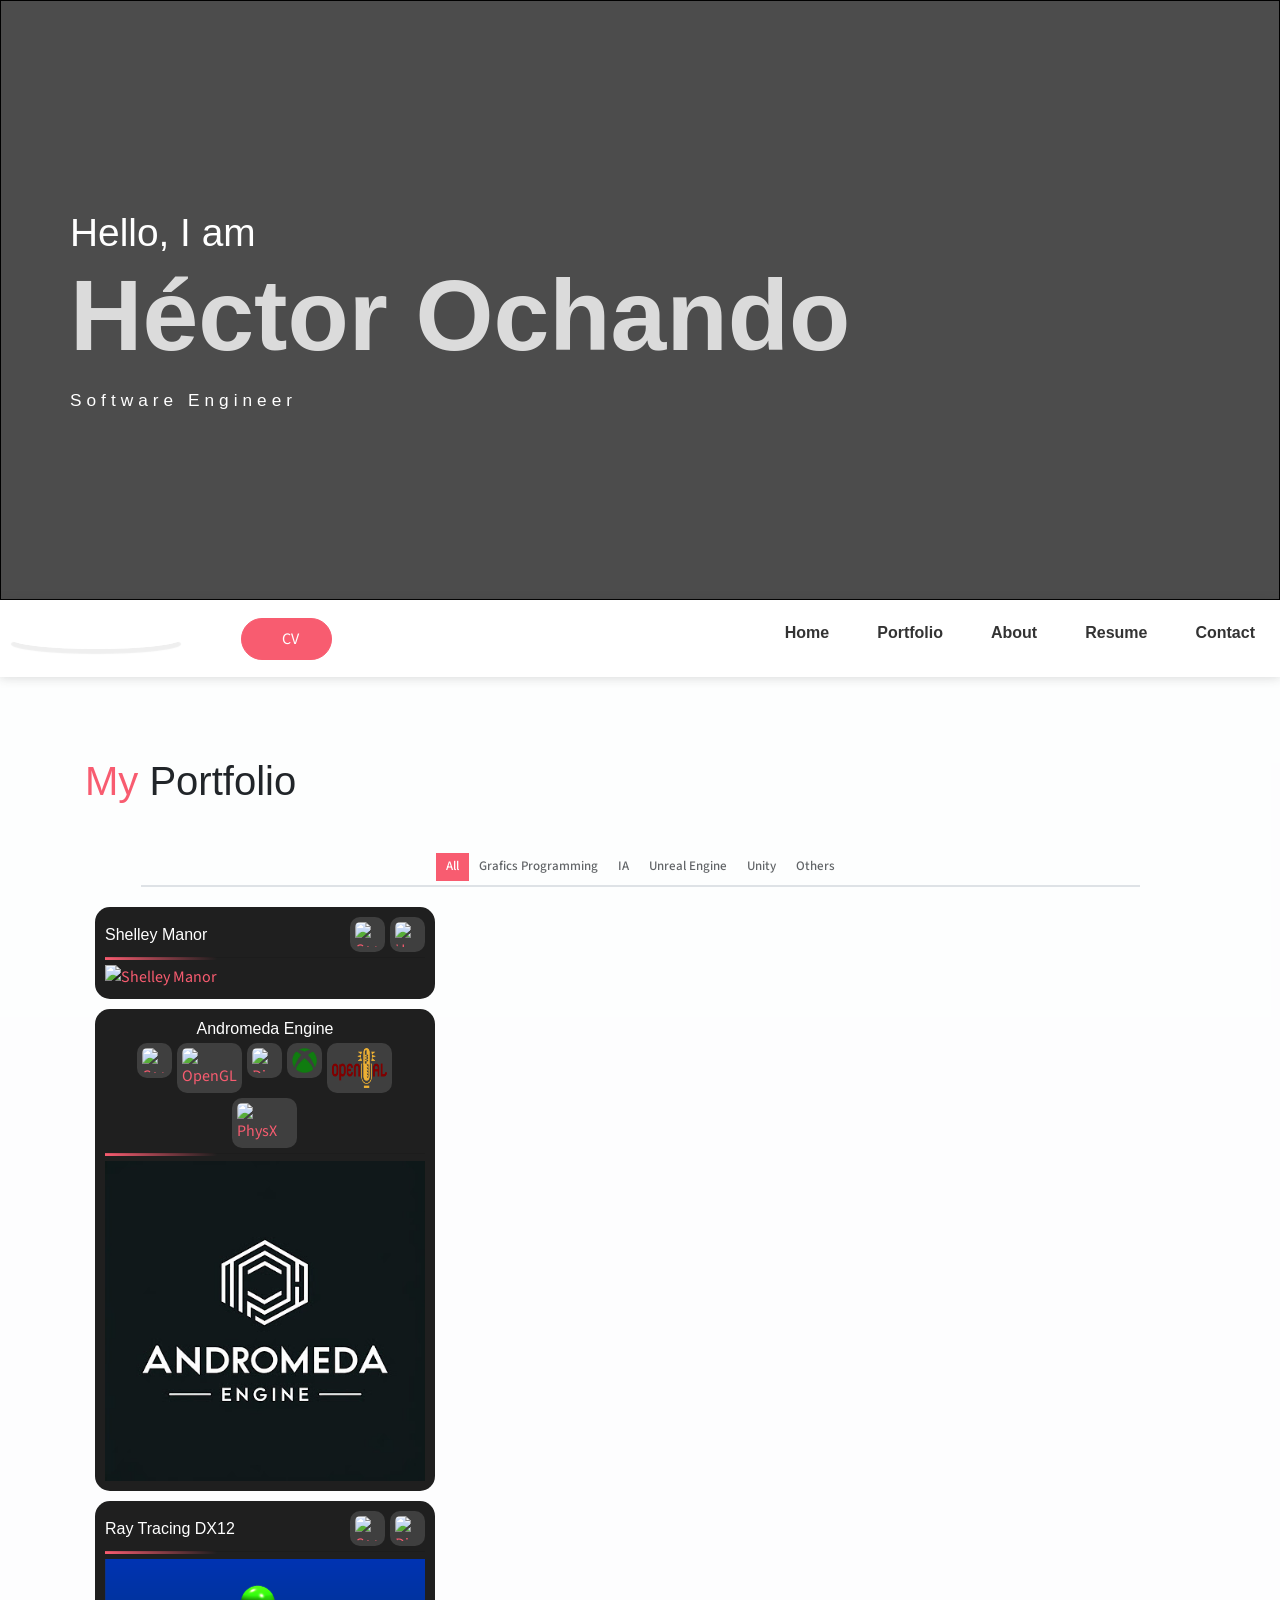
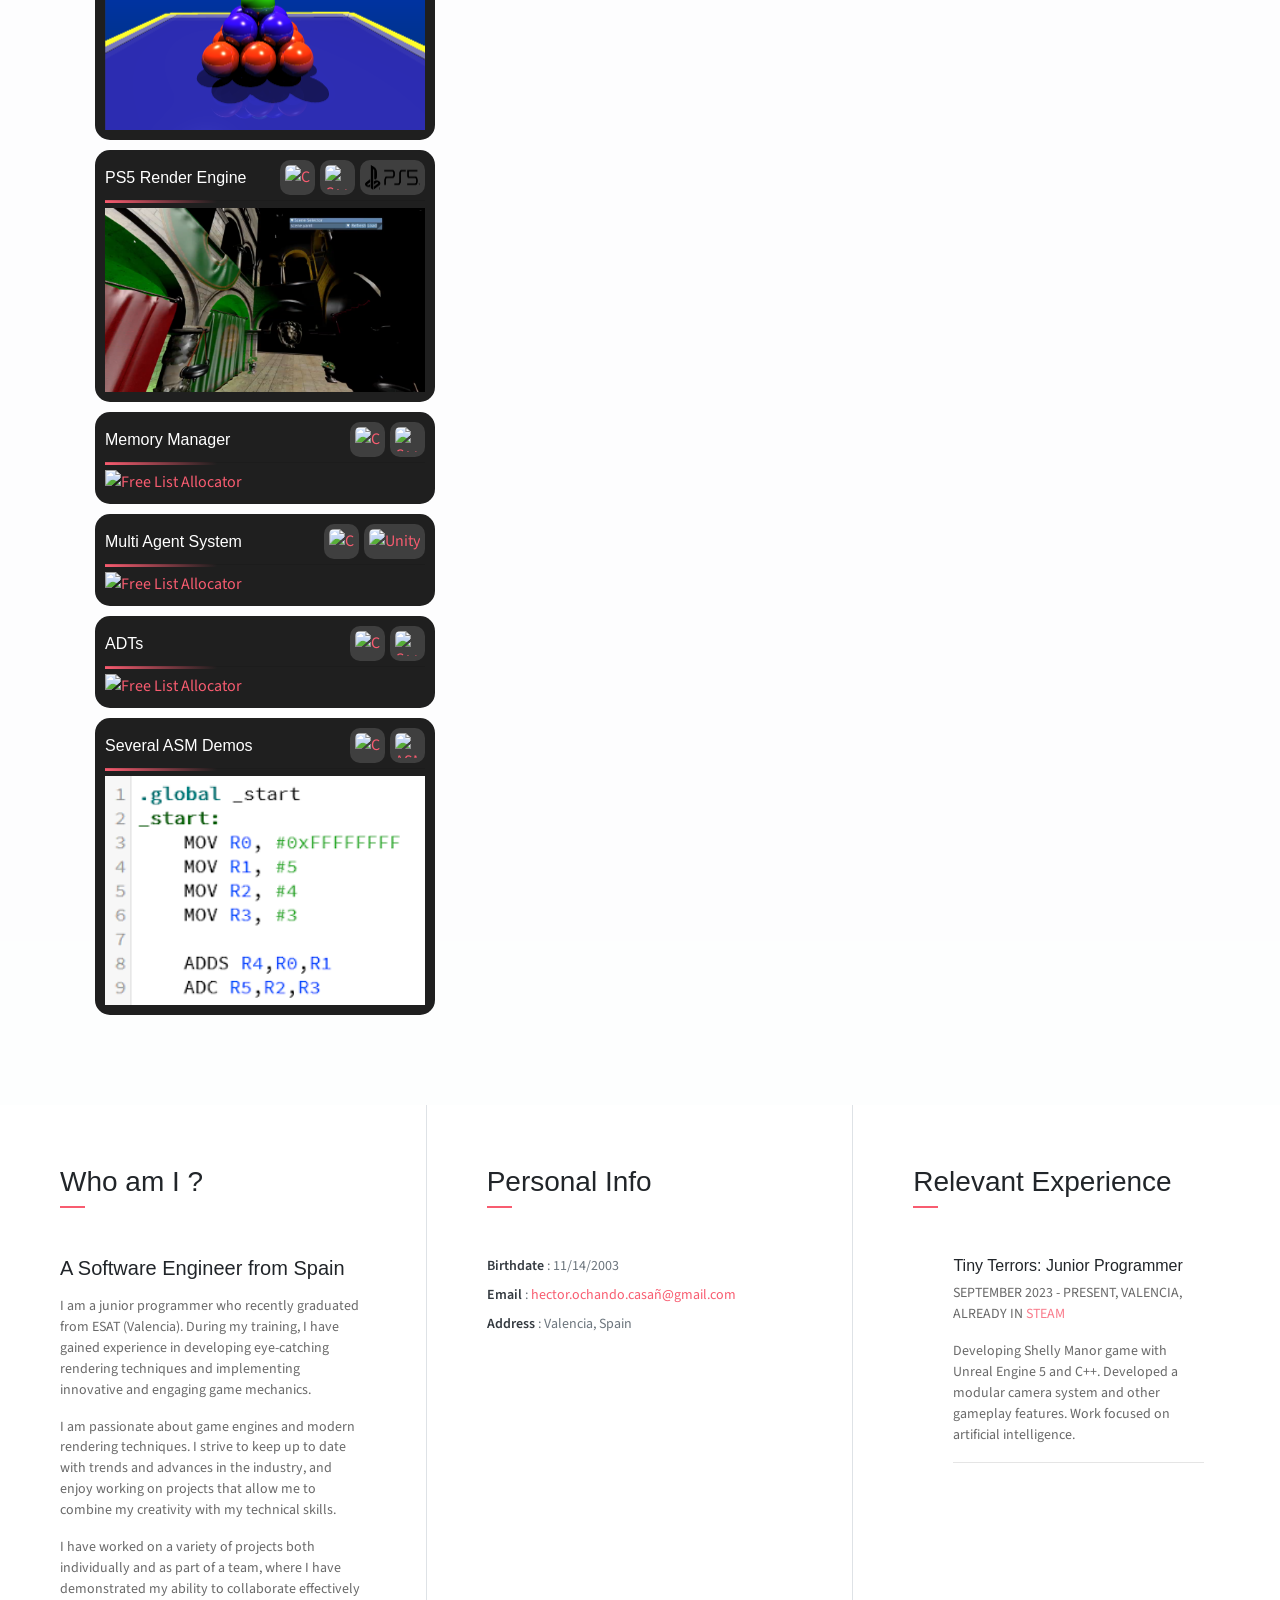
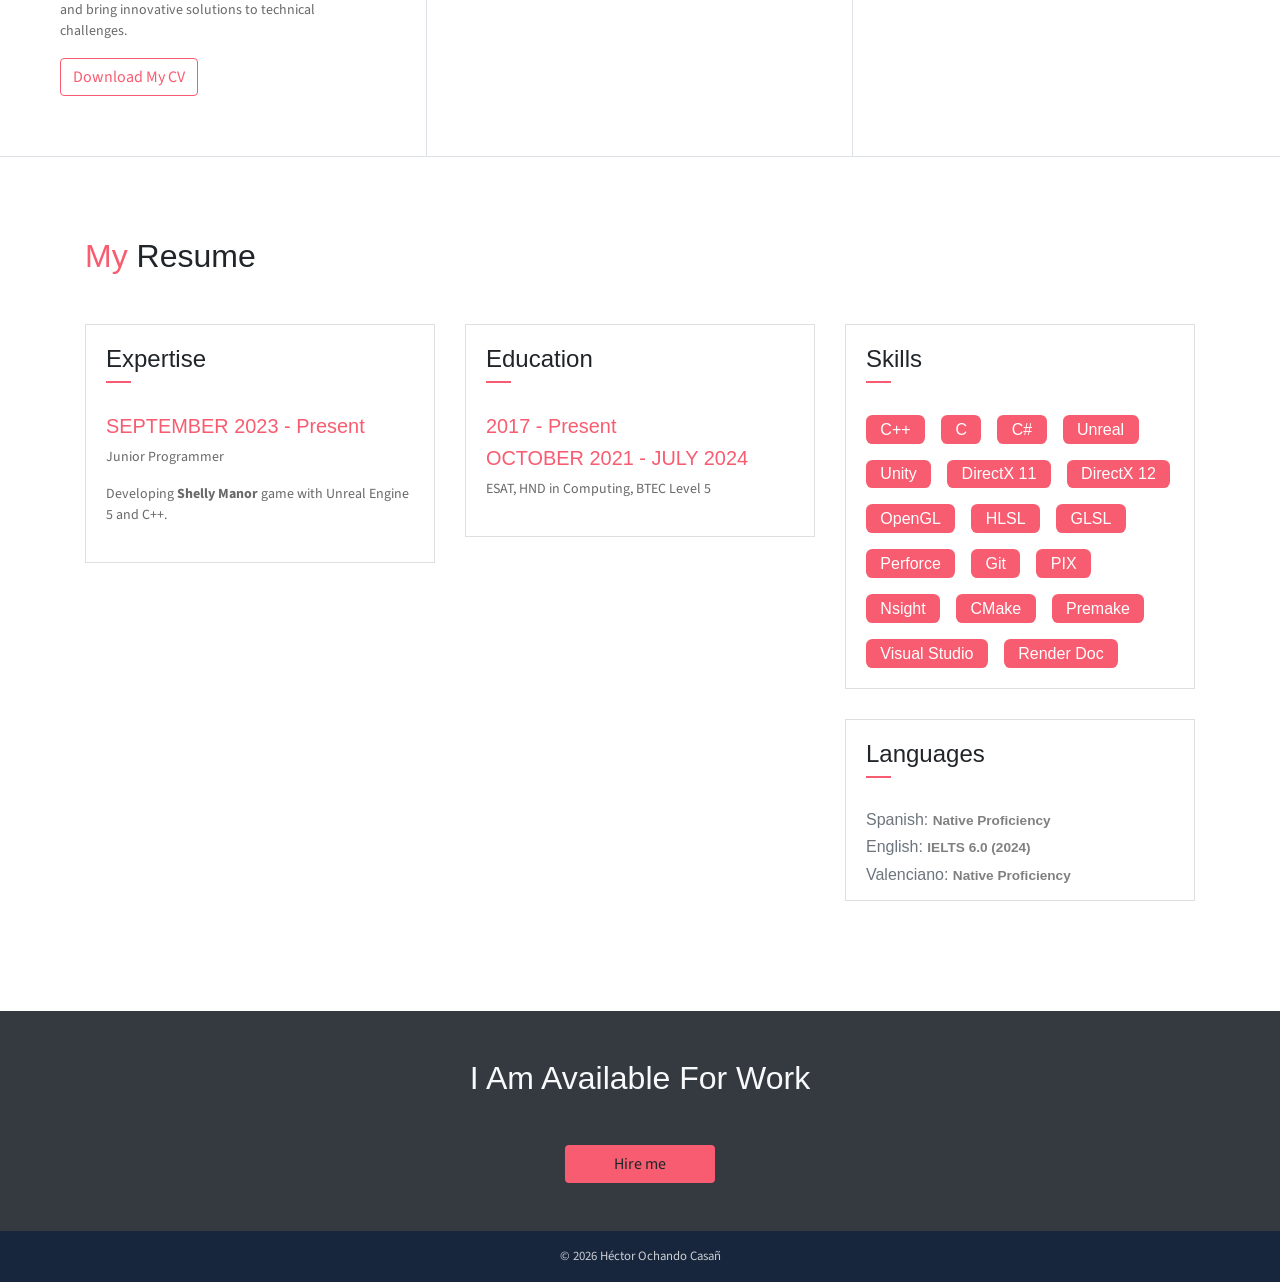
==== index.html @ 1d6abdfc "update cv" ====
<!DOCTYPE html>
<html lang="en">

<head>
    <meta charset="utf-8">
    <meta name="viewport" content="width=device-width, initial-scale=1, shrink-to-fit=no">
    <meta name="description" content="Héctor Ochando landing page.">
    <meta name="author" content="Hector Ochando">
    <title>Héctor Ochando Landing page</title>
    <!-- font icons -->
    <link rel="stylesheet" href="assets/vendors/themify-icons/css/themify-icons.css">

    <link rel="stylesheet" href="assets/css/styles.css">
</head>

<body data-spy="scroll" data-target=".navbar" data-offset="40" id="home">
    <header class="header">
        <div class="container">

            <div class="header-content">
                <h4 class="header-subtitle">Hello, I am</h4>
                <h1 class="header-title">Héctor Ochando</h1>
                <h6 class="header-mono">Software Engineer</h6>
            </div>
        </div>
    </header>
    <nav class="navbar sticky-top navbar-expand-lg navbar-light bg-white" data-spy="affix" data-offset-top="510">
        <div class="navbar_container">
            <button class="navbar-toggler" type="button" data-toggle="collapse" data-target="#navbarSupportedContent"
                aria-controls="navbarSupportedContent" aria-expanded="false" aria-label="Toggle navigation">
                <span class="navbar-toggler-icon"></span>
                <ul class="navbar-nav prueba">
                    <li>
                        <a href="cv_hector_ochando_web.pdf" download
                            class="btn btn-primary btn-rounded navbar_cv_button" target="_blank"><i
                                class="ti-download pr-2"></i>CV
                        </a>
                    </li>
                    <li>
                        <ul class="social-icons aling-center">
                            <li class="social-item"><a class="social-link"
                                    href="https://www.linkedin.com/in/hector-ochando/" target="_blank"><i
                                        class="ti-linkedin" aria-hidden="true"></i></a></li>
                            <li class="social-item"><a class="social-link" href="https://github.com/ochandoca"
                                    target="_blank"><i class="ti-github" aria-hidden="true"></i></a></li>
                        </ul>
                    </li>
                </ul>
            </button>
            <div class="collapse mt-sm-20 navbar-collapse" id="navbarSupportedContent">
                <div class="navbar_flex">
                    <div class="navbar_display">
                        <ul class="navbar-nav brand">
                            <img src="assets/imgs/avatar.jpg" alt="" class="brand-img">
                            <li class="brand-txt">
                                <h5 class="brand-title">Héctor Ochando Casañ</h5>
                                <div class="brand-subtitle">Software Engineer</div>
                            </li>
                        </ul>
                        <ul class="navbar-nav prueba2">
                            <li>
                                <a href="cv_hector_ochando_web.pdf" download
                                    class="btn btn-primary btn-rounded navbar_cv_button" target="_blank"><i
                                        class="ti-download pr-2"></i>CV
                                </a>
                            </li>
                            <li>
                                <ul class="social-icons aling-center">
                                    <li class="social-item"><a class="social-link"
                                            href="https://www.linkedin.com/in/hector-ochando/" target="_blank"><i
                                                class="ti-linkedin" aria-hidden="true"></i></a></li>
                                    <li class="social-item"><a class="social-link" href="https://github.com/ochandoca"
                                            target="_blank"><i class="ti-github" aria-hidden="true"></i></a></li>
                                </ul>
                            </li>
                        </ul>
                    </div>
                    <div class="navbar_nav_buttons">
                        <ul class="navbar-nav ml-auto">
                            <li class="nav-item"></li>
                            <a href="#home" class="nav-link">Home</a>
                            </li>
                            <li class="nav-item"></li>
                            <a href="#portfolio" class="nav-link">Portfolio</a>
                            </li>
                            <li class="nav-item">
                                <a href="#about" class="nav-link">About</a>
                            </li>
                            <li class="nav-item"></li>
                            <a href="#resume" class="nav-link">Resume</a>
                            </li>
                            <li class="nav-item last-item">
                                <a href="#contact" class="nav-link">Contact</a>
                            </li>
                        </ul>
                    </div>
                </div>

            </div>
        </div>
    </nav>

    <!-- Portfolio Section -->
    <section class="section bg-custom-gray" id="portfolio">
        <div class="container">
            <h1 class="mb-5 portfolio_title"><span class="text-danger">My</span> Portfolio</h1>
            <div class="portfolio">
                <div class="filters">
                    <a href="#" data-filter=".new" class="active">
                        All
                    </a>
                    <a href="#" data-filter=".grafics_programming">
                        Grafics Programming
                    </a>
                    <a href="#" data-filter=".ia">
                        IA
                    </a>
                    <a href="#" data-filter=".unreal">
                        Unreal Engine
                    </a>
                    <a href="#" data-filter=".unity">
                        Unity
                    </a>
                    <a href="#" data-filter=".others">
                        Others
                    </a>
                </div>
                <div class="portfolio-container">
                    <div class="col-md-6 col-lg-4 new unreal ia">
                        <div class="portfolio-item">
                            <a href="portfolio/shelley_manor.html">
                                <div class="project-card">
                                    <div class="project-card-title-container-row">
                                        <h6>Shelley Manor</h6>
                                        <div class="projecr-card-skill-container">
                                            <img src="assets/imgs/logos/c_plusplus.png" alt="C++">
                                            <img src="assets/imgs/logos/unreal_engine.png" alt="Unreal Engine">
                                        </div>
                                    </div>
                                    <hr>
                                    <img src="assets/imgs/shelly_manor.jpg" alt="Shelley Manor">
                                </div>
                            </a>
                        </div>
                    </div>
                    <div class="col-md-6 col-lg-4 new grafics_programming">
                        <div class="portfolio-item">
                            <a href="portfolio/andromeda_engine.html">
                                <div class="project-card">
                                    <div class="project-card-title-container-column">
                                        <h6>Andromeda Engine</h6>
                                        <div class="projecr-card-skill-container">
                                            <img src="assets/imgs/logos/c_plusplus.png" alt="C++">
                                            <img src="assets/imgs/logos/opengl.png" alt="OpenGL"
                                                class="project-card-large-logo">
                                            <img src="assets/imgs/logos/directx11.png" alt="DirectX11">
                                            <img src="assets/imgs/logos/xbox_1.png" alt="XBox">
                                            <img src="assets/imgs/logos/openal.png" alt="OpenAL"
                                                class="project-card-large-logo">
                                            <img src="assets/imgs/logos/nvidia_physx.png" alt="PhysX"
                                                class="project-card-large-logo">
                                        </div>
                                    </div>
                                    <hr>
                                    <img src="assets/imgs/projects/andromeda_engine/AndromedaEngine_Picture.jpg"
                                        alt="Shelley Manor">
                                </div>
                            </a>
                        </div>
                    </div>
                    <div class="col-md-6 col-lg-4 new grafics_programming">
                        <div class="portfolio-item">
                            <a href="portfolio/raytracing_directx12.html">
                                <div class="project-card">
                                    <div class="project-card-title-container-row">
                                        <h6>Ray Tracing DX12</h6>
                                        <div class="projecr-card-skill-container">
                                            <img src="assets/imgs/logos/c_plusplus.png" alt="C++">
                                            <img src="assets/imgs/logos/directx12.png" alt="DirectX12">
                                        </div>
                                    </div>
                                    <hr>
                                    <img src="assets/imgs/projects/raytracing_dx12/RayTracing_Picture.png"
                                        alt="RayTracing in DirectX12">
                                </div>
                            </a>
                        </div>
                    </div>
                    <div class="col-md-6 col-lg-4 new others">
                        <div class="portfolio-item">
                            <a href="portfolio/ps5_render_engine.html">
                                <div class="project-card">
                                    <div class="project-card-title-container-row">
                                        <h6>PS5 Render Engine</h6>
                                        <div class="projecr-card-skill-container">
                                            <img src="assets/imgs/logos/c.png" alt="C">
                                            <img src="assets/imgs/logos/c_plusplus.png" alt="C++">
                                            <img src="assets/imgs/logos/ps5.png" alt="PS5"
                                                class="project-card-large-logo">
                                        </div>
                                    </div>
                                    <hr>
                                    <img src="assets/imgs/projects/ps5_render_engine/ps5_render_engine_picture.png"
                                        alt="Free List Allocator">
                                </div>
                            </a>
                        </div>
                    </div>
                    <div class="col-md-6 col-lg-4 new others">
                        <div class="portfolio-item">
                            <a href="portfolio/memory_manager.html">
                                <div class="project-card">
                                    <div class="project-card-title-container-row">
                                        <h6>Memory Manager</h6>
                                        <div class="projecr-card-skill-container">
                                            <img src="assets/imgs/logos/c.png" alt="C">
                                            <img src="assets/imgs/logos/c_plusplus.png" alt="C++">
                                        </div>
                                    </div>
                                    <hr>
                                    <img src="https://cdn.jsdelivr.net/gh/b0xt/sobyte-images/2021/12/06/cc5496609904447fb8d8e92d2e9f2719.png"
                                        alt="Free List Allocator">
                                </div>
                            </a>
                        </div>
                    </div>
                    <div class="col-md-6 col-lg-4 new ia unity">
                        <div class="portfolio-item">
                            <a href="portfolio/multi_agent_system.html">
                                <div class="project-card">
                                    <div class="project-card-title-container-row">
                                        <h6>Multi Agent System</h6>
                                        <div class="projecr-card-skill-container">
                                            <img src="assets/imgs/logos/c_sharp.png" alt="C Sharp">
                                            <img src="assets/imgs/logos/unity.png" alt="Unity"
                                                class="project-card-large-logo">
                                        </div>
                                    </div>
                                    <hr>
                                    <img src="https://superagi.com/wp-content/uploads/2024/05/Multi-Agent-System.webp"
                                        alt="Free List Allocator">
                                </div>
                            </a>
                        </div>
                    </div>
                    <div class="col-md-6 col-lg-4 new others">
                        <div class="portfolio-item">
                            <a href="portfolio/adts.html">
                                <div class="project-card">
                                    <div class="project-card-title-container-row">
                                        <h6>ADTs</h6>
                                        <div class="projecr-card-skill-container">
                                            <img src="assets/imgs/logos/c.png" alt="C">
                                            <img src="assets/imgs/logos/c_plusplus.png" alt="C++">
                                        </div>
                                    </div>
                                    <hr>
                                    <img src="https://media.licdn.com/dms/image/v2/D4E12AQGsHTEnHYvxDg/article-cover_image-shrink_720_1280/article-cover_image-shrink_720_1280/0/1695331793048?e=2147483647&v=beta&t=CFFsvtJaEpMdNQ2qKjEvpnrFOanEYbYLYToVkL_E55I"
                                        alt="Free List Allocator">
                                </div>
                            </a>
                        </div>
                    </div>
                    <div class="col-md-6 col-lg-4 new others">
                        <div class="portfolio-item">
                            <a href="portfolio/several_asm.html">
                                <div class="project-card">
                                    <div class="project-card-title-container-row">
                                        <h6>Several ASM Demos</h6>
                                        <div class="projecr-card-skill-container">
                                            <img src="assets/imgs/logos/c.png" alt="C">
                                            <img src="assets/imgs/logos/assembly.png" alt="ASM">

                                        </div>
                                    </div>
                                    <hr>
                                    <img src="[data-uri]"
                                        alt="Free List Allocator">
                                </div>
                            </a>
                        </div>
                    </div>
                    <!--
                    <div class="col-md-6 col-lg-4 new ia unity">
                        <div class="portfolio-item">
                            <img src="assets/imgs/web-2.jpg" class="img-fluid" alt="Multi Agent System">
                            <div class="content-holder">
                                <a class="img-popup" href="assets/imgs/web-2.jpg"></a>
                                <div class="text-holder">
                                    <h6 class="title">Multi Agent System</h6>
                                    <p class="subtitle">Developed a demo of a multi agent system with different agent
                                        roles.
                                        Working with Unity and C#. <a class="white font-weight-bold"
                                            href="portfolio/multi_agent_system.html">More info here.</a></p>
                                </div>
                            </div>
                            <div class="tecnologias">
                                <span>C#</span>
                                <span>Unity</span>
                            </div>
                        </div>
                    </div>
                    -->
                </div>
            </div>
        </div>
    </section>
    <!-- End of portfolio section -->

    <!-- about section -->
    <div class="container-fluid">
        <div id="about" class="row about-section">
            <div class="col-lg-4 about-card">
                <h3 class="font-weight-light">Who am I ?</h3>
                <span class="line mb-5"></span>
                <h5 class="mb-3">A Software Engineer from Spain</h5>
                <p class="mt-20">I am a junior programmer who recently graduated from ESAT (Valencia). During my
                    training, I have gained experience in developing eye-catching rendering techniques and implementing
                    innovative and engaging game mechanics.</p>
                <p class="mt-20">I am passionate about game engines and modern rendering techniques. I strive to keep up
                    to date with trends and advances in the industry, and enjoy working on projects that allow me to
                    combine my creativity with my technical skills.</p>
                <p class="mt-20">I have worked on a variety of projects both individually and as part of a team, where I
                    have demonstrated my ability to collaborate effectively and bring innovative solutions to technical
                    challenges.</p>
                <a href="cv_hector_ochando_web.pdf" download class="btn btn-outline-danger"><i
                        class="icon-down-circled2 "></i>Download My CV</a>
            </div>
            <div class="col-lg-4 about-card">
                <h3 class="font-weight-light">Personal Info</h3>
                <span class="line mb-5"></span>
                <ul class="mt40 info list-unstyled">
                    <li><span>Birthdate</span> : 11/14/2003</li>
                    <li><span>Email</span> : <a
                            href="mailto:hector.ochando.casan@gmail.com">hector.ochando.casañ@gmail.com</a></li>

                    <li><span>Address</span> : Valencia, Spain</li>
                </ul>
                <ul class="social-icons pt-3">
                    <li class="social-item"><a class="social-link" href="https://www.linkedin.com/in/hector-ochando/"
                            target="_blank"><i class="ti-linkedin" aria-hidden="true"></i></a></li>
                    <!-- <li class="social-item"><a class="social-link" href="#"><i class="ti-twitter" aria-hidden="true"></i></a></li>
                    <li class="social-item"><a class="social-link" href="#"><i class="ti-google" aria-hidden="true"></i></a></li>
                    <li class="social-item"><a class="social-link" href="#"><i class="ti-instagram" aria-hidden="true"></i></a></li> -->
                    <li class="social-item"><a class="social-link" href="#"><i class="ti-github"
                                aria-hidden="true"></i></a></li>
                </ul>
            </div>
            <div class="col-lg-4 about-card">
                <h3 class="font-weight-light">Relevant Experience</h3>
                <span class="line mb-5"></span>
                <div class="row">
                    <div class="col-1 text-danger pt-1"><i class="ti-widget icon-lg"></i></div>
                    <div class="col-10 ml-auto mr-3">
                        <h6>Tiny Terrors: Junior Programmer</h6>
                        <p class="subtitle"> SEPTEMBER 2023 - PRESENT, VALENCIA, ALREADY IN <a
                                href="https://store.steampowered.com/app/2999270/Shelley_Manor/"
                                target="_blank">STEAM</a></p>
                        <p class="mt-20">Developing Shelly Manor game with Unreal Engine 5 and C++.
                            Developed a modular camera system and other gameplay features.
                            Work focused on artificial intelligence.
                        </p>
                        <hr>
                    </div>
                </div>
            </div>
        </div>
    </div>

    <!--Resume Section-->
    <section class="section" id="resume">
        <div class="container">
            <h2 class="mb-5"><span class="text-danger">My</span> Resume</h2>
            <div class="row">
                <div class="col-md-6 col-lg-4">
                    <div class="card">
                        <div class="card-header">
                            <div class="mt-2">
                                <h4>Expertise</h4>
                                <span class="line"></span>
                            </div>
                        </div>
                        <div class="card-body">
                            <h6 class="title text-danger">SEPTEMBER 2023 - Present</h6>
                            <P>Junior Programmer</P>
                            <P class="subtitle">Developing <span class="font-weight-bold">Shelly Manor</span> game with
                                Unreal Engine 5 and C++.</P>
                            <!--   <hr>
                             <h6 class="title text-danger">2016 - 2017</h6>
                            <P>Front-end Developer</P>
                            <P class="subtitle">Lorem ipsum dolor sit amet, consectetur adipisicing elit. Nostrum recusandae, cupiditate ullam dolor ratione repellendus.aliquid repudiandae saepe!.</P>
                            <hr>
                            <h6 class="title text-danger">2015 - 2016</h6>
                            <P>UX Designer</P>
                            <P class="subtitle">Lorem ipsum dolor sit amet, consectetur adipisicing elit. Nostrum recusandae, cupiditate ullam dolor ratione repellendus.aliquid repudiandae saepe!.</P> -->
                        </div>
                    </div>
                </div>
                <div class="col-md-6 col-lg-4">
                    <div class="card">
                        <div class="card-header">
                            <div class="mt-2">
                                <h4>Education</h4>
                                <span class="line"></span>
                            </div>
                        </div>
                        <div class="card-body">
                            <h6 class="title text-danger">2017 - Present</h6>
                            <h6 class="title text-danger">OCTOBER 2021 - JULY 2024</h6>
                            <P>ESAT, HND in Computing, BTEC Level 5</P>
                            <!--  <hr>
                             <h6 class="title text-danger">2016 - 2017</h6>
                            <P>Diploma in Computer Engineering</P>
                            <P class="subtitle">Lorem ipsum dolor sit amet, consectetur adipisicing elit. Eos, id officiis quas placeat quia voluptas dolorum rem animi nostrum quae.aliquid repudiandae saepe!.</P>
                            <hr>
                            <h6 class="title text-danger">2015 - 2016</h6>
                            <P>High School Degree</P>
                            <P class="subtitle">Lorem ipsum dolor sit amet, consectetur adipisicing elit. Nostrum recusandae, cupiditate ullam dolor ratione repellendus.aliquid repudiandae saepe!.</P> -->

                        </div>
                    </div>
                </div>
                <div class="col-lg-4">
                    <div class="card">
                        <div class="card-header">
                            <div class="pull-left">
                                <h4 class="mt-2">Skills</h4>
                                <span class="line"></span>
                            </div>
                        </div>

                        <div class="card-body skills">
                            <h6>C++</h6>
                            <h6>C</h6>
                            <h6>C#</h6>
                            <h6>Unreal</h6>
                            <h6>Unity</h6>
                            <h6>DirectX 11</h6>
                            <h6>DirectX 12</h6>
                            <h6>OpenGL</h6>
                            <h6>HLSL</h6>
                            <h6>GLSL</h6>
                            <h6>Perforce</h6>
                            <h6>Git</h6>
                            <h6>PIX</h6>
                            <h6>Nsight</h6>
                            <h6>CMake</h6>
                            <h6>Premake</h6>
                            <h6>Visual Studio</h6>
                            <h6>Render Doc</h6>
                        </div>
                    </div>
                    <div class="card">
                        <div class="card-header">
                            <div class="pull-left">
                                <h4 class="mt-2">Languages</h4>
                                <span class="line"></span>
                            </div>
                        </div>
                        <div class="card-body pb-2">
                            <h6>Spanish: <span class="languages">Native Proficiency</span></h6>
                            <h6>English: <span class="languages">IELTS 6.0 (2024)</span></h6>
                            <h6>Valenciano: <span class="languages">Native Proficiency</span></h6>
                        </div>
                    </div>
                </div>
            </div>
        </div>
    </section>

    <section class="section bg-dark py-5">
        <div class="container text-center">
            <h2 class="text-light mb-5 font-weight-normal">I Am Available For Work</h2>
            <button class="btn bg-primary w-lg">Hire me</button>
        </div>
    </section>

    <!-- <div class="section contact" id="contact">
        <div id="map" class="map"></div>
        <div class="container">
            <div class="row">
                <div class="col-lg-8">
                    <div class="contact-form-card">
                        <h4 class="contact-title">Send a message</h4>
                        <form action="mail.php" method="POST">
                            <div class="form-group">
                                <input class="form-control" name="name" type="text" placeholder="Name *" required>
                            </div>
                            <div class="form-group">
                                <input class="form-control" name="email" type="email" placeholder="Email *" required>
                            </div>
                            <div class="form-group">
                                <textarea class="form-control" name="message" id=" placeholder=" Message *" rows="7"
                                    required></textarea>
                            </div>
                            <div class="form-group ">
                                <button type="submit" name="submit" class="form-control btn btn-primary">Send
                                    Message</button>
                            </div>
                        </form>
                    </div>
                </div>
                <div class="col-lg-4">
                    <div class="contact-info-card">
                        <h4 class="contact-title">Get in touch</h4>                       
                        <div class="row mb-2">
                            <div class="col-1 pt-1 mr-1">
                                <i class="ti-envelope icon-md"></i>
                            </div>
                            <div class="col-10">
                                <h6 class="d-inline">Email :<br> <span class="text-muted"><a
                                            href="mailto:hector.ochando.casan@gmail.es">hector.ochando.casan@gmail.es</a></span>
                                </h6>
                            </div>
                        </div>
                        <ul class="social-icons pt-4">
                            <li class="social-item"><a class="social-link text-dark"
                                    href="https://www.linkedin.com/in/hector-ochando/" target="_blank"><i
                                        class="ti-linkedin" aria-hidden="true"></i></a></li>
                            <li class="social-item"><a class="social-link text-dark" href="#"><i class="ti-github"
                                        aria-hidden="true"></i></a></li>
                        </ul>
                    </div>
                </div>
            </div>

        </div>
    </div> -->
    <footer class="footer py-3">
        <div class="container text-center">
            <p class="small mb-0 text-light">
                &copy;
                <script>document.write(new Date().getFullYear())</script> Héctor Ochando Casañ</span></a>
            </p>
        </div>
    </footer>

    <!-- core  -->
    <script src="assets/vendors/jquery/jquery-3.4.1.js"></script>
    <script src="assets/vendors/bootstrap/bootstrap.bundle.js"></script>

    <!-- bootstrap 3 affix -->
    <script src="assets/vendors/bootstrap/bootstrap.affix.js"></script>

    <!-- Isotope  -->
    <script src="assets/vendors/isotope/isotope.pkgd.js"></script>

    <!-- App js -->
    <script src="assets/js/app.js"></script>

</body>

</html>
---- assets/css/styles.css ----
@charset "UTF-8";
/*!
=========================================================
* JohnDoe Landing page
=========================================================

* Copyright: 2019 DevCRUD (https://devcrud.com)
* Licensed: (https://devcrud.com/licenses)
* Coded by www.devcrud.com

=========================================================

* The above copyright notice and this permission notice shall be included in all copies or substantial portions of the Software.
*/
@import url("https://fonts.googleapis.com/css?family=Source+Sans+Pro:200,200i,300,300i,400,400i,600,600i,700,700i,900,900i&display=swap");

:root {
  --blue: #79A9F5;
  --indigo: #C45F90;
  --purple: #A16AE8;
  --pink: #FC8BC0;
  --red: #F85C70;
  --orange: #FF8882;
  --yellow: #FAD02C;
  --green: #A3C14A;
  --teal: #20c997;
  --cyan: #47D8E0;
  --white: #fff;
  --gray: #6c757d;
  --gray-dark: #343a40;
  --primary: #F85C70;
  --secondary: #6c757d;
  --success: #A3C14A;
  --info: #47D8E0;
  --warning: #FF8882;
  --danger: #F85C70;
  --light: #f8f9fa;
  --dark: #343a40;
  --breakpoint-xs: 0;
  --breakpoint-sm: 576px;
  --breakpoint-md: 768px;
  --breakpoint-lg: 992px;
  --breakpoint-xl: 1200px;
  --font-family-sans-serif: "Source Sans Pro", sans-serif;
  --font-family-monospace: SFMono-Regular, Menlo, Monaco, Consolas, "Liberation Mono", "Courier New", monospace;
}

*,
*::before,
*::after {
  box-sizing: border-box;
}

html {
  font-family: sans-serif;
  line-height: 1.15;
  -webkit-text-size-adjust: 100%;
  -webkit-tap-highlight-color: rgba(0, 0, 0, 0);
  scroll-behavior: smooth;
}

article,
aside,
figcaption,
figure,
footer,
header,
hgroup,
main,
nav,
section {
  display: block;
}

body {
  margin: 0;
  font-family: "Source Sans Pro", sans-serif;
  font-size: 1rem;
  font-weight: 400;
  line-height: 1.5;
  color: #212529;
  text-align: left;
  background-color: #fff;
}

[tabindex="-1"]:focus {
  outline: 0 !important;
}

hr {
  box-sizing: content-box;
  height: 0;
  overflow: visible;
}

h1,
h2,
h3,
h4,
h5,
h6 {
  margin-top: 0;
  margin-bottom: 0.5rem;
}

p {
  margin-top: 0;
  margin-bottom: 1rem;
}

abbr[title],
abbr[data-original-title] {
  text-decoration: underline;
  -webkit-text-decoration: underline dotted;
  text-decoration: underline dotted;
  cursor: help;
  border-bottom: 0;
  -webkit-text-decoration-skip-ink: none;
  text-decoration-skip-ink: none;
}

address {
  margin-bottom: 1rem;
  font-style: normal;
  line-height: inherit;
}

ol,
ul,
dl {
  margin-top: 0;
  margin-bottom: 1rem;
}

ol ol,
ul ul,
ol ul,
ul ol {
  margin-bottom: 0;
}

dt {
  font-weight: 700;
}

dd {
  margin-bottom: .5rem;
  margin-left: 0;
}

blockquote {
  margin: 0 0 1rem;
}

b,
strong {
  font-weight: bolder;
}

small {
  font-size: 80%;
}

sub,
sup {
  position: relative;
  font-size: 75%;
  line-height: 0;
  vertical-align: baseline;
}

sub {
  bottom: -.25em;
}

sup {
  top: -.5em;
}

a {
  color: #F85C70;
  text-decoration: none;
  background-color: transparent;
}

a:hover {
  color: #f51330;
  text-decoration: none;
}

a:not([href]):not([tabindex]) {
  color: inherit;
  text-decoration: none;
}

a:not([href]):not([tabindex]):hover,
a:not([href]):not([tabindex]):focus {
  color: inherit;
  text-decoration: none;
}

a:not([href]):not([tabindex]):focus {
  outline: 0;
}

pre,
code,
kbd,
samp {
  font-family: SFMono-Regular, Menlo, Monaco, Consolas, "Liberation Mono", "Courier New", monospace;
  font-size: 1em;
}

pre {
  margin-top: 0;
  margin-bottom: 1rem;
  overflow: auto;
}

figure {
  margin: 0 0 1rem;
}

img {
  vertical-align: middle;
  border-style: none;
}

svg {
  overflow: hidden;
  vertical-align: middle;
}

table {
  border-collapse: collapse;
}

caption {
  padding-top: 0.75rem;
  padding-bottom: 0.75rem;
  color: #6c757d;
  text-align: left;
  caption-side: bottom;
}

th {
  text-align: inherit;
}

label {
  display: inline-block;
  margin-bottom: 0.5rem;
}

button {
  border-radius: 0;
}

button:focus {
  outline: 1px dotted;
  outline: 5px auto -webkit-focus-ring-color;
}

input,
button,
select,
optgroup,
textarea {
  margin: 0;
  font-family: inherit;
  font-size: inherit;
  line-height: inherit;
}

button,
input {
  overflow: visible;
}

button,
select {
  text-transform: none;
}

select {
  word-wrap: normal;
}

button,
[type="button"],
[type="reset"],
[type="submit"] {
  -webkit-appearance: button;
  appearance: button;
}

button:not(:disabled),
[type="button"]:not(:disabled),
[type="reset"]:not(:disabled),
[type="submit"]:not(:disabled) {
  cursor: pointer;
}

button::-moz-focus-inner,
[type="button"]::-moz-focus-inner,
[type="reset"]::-moz-focus-inner,
[type="submit"]::-moz-focus-inner {
  padding: 0;
  border-style: none;
}

input[type="radio"],
input[type="checkbox"] {
  box-sizing: border-box;
  padding: 0;
}

input[type="date"],
input[type="time"],
input[type="datetime-local"],
input[type="month"] {
  -webkit-appearance: listbox;
  appearance: listbox;
}

textarea {
  overflow: auto;
  resize: vertical;
}

fieldset {
  min-width: 0;
  padding: 0;
  margin: 0;
  border: 0;
}

legend {
  display: block;
  width: 100%;
  max-width: 100%;
  padding: 0;
  margin-bottom: .5rem;
  font-size: 1.5rem;
  line-height: inherit;
  color: inherit;
  white-space: normal;
}

progress {
  vertical-align: baseline;
}

[type="number"]::-webkit-inner-spin-button,
[type="number"]::-webkit-outer-spin-button {
  height: auto;
}

[type="search"] {
  outline-offset: -2px;
  -webkit-appearance: none;
  appearance: none;
}

[type="search"]::-webkit-search-decoration {
  -webkit-appearance: none;
}

::-webkit-file-upload-button {
  font: inherit;
  -webkit-appearance: button;
}

output {
  display: inline-block;
}

summary {
  display: list-item;
  cursor: pointer;
}

template {
  display: none;
}

[hidden] {
  display: none !important;
}

h1,
h2,
h3,
h4,
h5,
h6,
.h1,
.h2,
.h3,
.h4,
.h5,
.h6 {
  margin-bottom: 0.5rem;
  font-family: "Dosis", sans-serif;
  font-weight: 500;
  line-height: 1.2;
}

h1,
.h1 {
  font-size: 2.5rem;
}

h2,
.h2 {
  font-size: 2rem;
}

h3,
.h3 {
  font-size: 1.75rem;
}

h4,
.h4 {
  font-size: 1.5rem;
}

h5,
.h5 {
  font-size: 1.25rem;
}

h6,
.h6 {
  font-size: 1rem;
}

.lead {
  font-size: 1.25rem;
  font-weight: 300;
}

.display-1 {
  font-size: 6rem;
  font-weight: 300;
  line-height: 1.2;
}

.display-2 {
  font-size: 5.5rem;
  font-weight: 300;
  line-height: 1.2;
}

.display-3 {
  font-size: 4.5rem;
  font-weight: 300;
  line-height: 1.2;
}

.display-4 {
  font-size: 3.5rem;
  font-weight: 300;
  line-height: 1.2;
}

hr {
  margin-top: 1rem;
  margin-bottom: 1rem;
  border: 0;
  border-top: 1px solid rgba(0, 0, 0, 0.1);
}

small,
.small {
  font-size: 80%;
  font-weight: 400;
}

mark,
.mark {
  padding: 0.2em;
  background-color: #fcf8e3;
}

.list-unstyled {
  padding-left: 0;
  list-style: none;
}

.list-inline {
  padding-left: 0;
  list-style: none;
}

.list-inline-item {
  display: inline-block;
}

.list-inline-item:not(:last-child) {
  margin-right: 0.5rem;
}

.initialism {
  font-size: 90%;
  text-transform: uppercase;
}

.blockquote {
  margin-bottom: 1rem;
  font-size: 1.25rem;
}

.blockquote-footer {
  display: block;
  font-size: 80%;
  color: #6c757d;
}

.blockquote-footer::before {
  content: "\2014\00A0";
}

.img-fluid {
  max-width: 100%;
  height: auto;
}

.img-thumbnail {
  padding: 0.25rem;
  background-color: #fff;
  border: 1px solid #dee2e6;
  border-radius: 0.25rem;
  max-width: 100%;
  height: auto;
}

.figure {
  display: inline-block;
}

.figure-img {
  margin-bottom: 0.5rem;
  line-height: 1;
}

.figure-caption {
  font-size: 90%;
  color: #6c757d;
}

code {
  font-size: 87.5%;
  color: #FC8BC0;
  word-break: break-word;
}

a>code {
  color: inherit;
}

kbd {
  padding: 0.2rem 0.4rem;
  font-size: 87.5%;
  color: #fff;
  background-color: #212529;
  border-radius: 0.2rem;
}

kbd kbd {
  padding: 0;
  font-size: 100%;
  font-weight: 700;
}

pre {
  display: block;
  font-size: 87.5%;
  color: #212529;
}

pre code {
  font-size: inherit;
  color: inherit;
  word-break: normal;
}

.pre-scrollable {
  max-height: 340px;
  overflow-y: scroll;
}

.container {
  width: 100%;
  padding-right: 15px;
  padding-left: 15px;
  margin-right: auto;
  margin-left: auto;
}

@media (min-width: 576px) {
  .container {
    max-width: 540px;
  }
}

@media (min-width: 768px) {
  .container {
    max-width: 720px;
  }
}

@media (min-width: 992px) {
  .container {
    max-width: 960px;
  }
}

@media (min-width: 1200px) {
  .container {
    max-width: 1140px;
  }
}

.container-fluid {
  width: 100%;
  padding-right: 15px;
  padding-left: 15px;
  margin-right: 0;
  margin-left: 0;
}

.row {
  display: -webkit-box;
  display: -webkit-flex;
  display: -ms-flexbox;
  display: flex;
  -webkit-flex-wrap: wrap;
  -ms-flex-wrap: wrap;
  flex-wrap: wrap;
  margin-right: -15px;
  margin-left: -15px;
}

.no-gutters {
  margin-right: 0;
  margin-left: 0;
}

.no-gutters>.col,
.no-gutters>[class*="col-"] {
  padding-right: 0;
  padding-left: 0;
}

.col-1,
.col-2,
.col-3,
.col-4,
.col-5,
.col-6,
.col-7,
.col-8,
.col-9,
.col-10,
.col-11,
.col-12,
.col,
.col-auto,
.col-sm-1,
.col-sm-2,
.col-sm-3,
.col-sm-4,
.col-sm-5,
.col-sm-6,
.col-sm-7,
.col-sm-8,
.col-sm-9,
.col-sm-10,
.col-sm-11,
.col-sm-12,
.col-sm,
.col-sm-auto,
.col-md-1,
.col-md-2,
.col-md-3,
.col-md-4,
.col-md-5,
.col-md-6,
.col-md-7,
.col-md-8,
.col-md-9,
.col-md-10,
.col-md-11,
.col-md-12,
.col-md,
.col-md-auto,
.col-lg-1,
.col-lg-2,
.col-lg-3,
.col-lg-4,
.col-lg-5,
.col-lg-6,
.col-lg-7,
.col-lg-8,
.col-lg-9,
.col-lg-10,
.col-lg-11,
.col-lg-12,
.col-lg,
.col-lg-auto,
.col-xl-1,
.col-xl-2,
.col-xl-3,
.col-xl-4,
.col-xl-5,
.col-xl-6,
.col-xl-7,
.col-xl-8,
.col-xl-9,
.col-xl-10,
.col-xl-11,
.col-xl-12,
.col-xl,
.col-xl-auto {
  position: relative;
  width: 100%;
  padding-right: 15px;
  padding-left: 15px;
}

.col {
  -webkit-flex-basis: 0;
  -ms-flex-preferred-size: 0;
  flex-basis: 0;
  -webkit-box-flex: 1;
  -webkit-flex-grow: 1;
  -ms-flex-positive: 1;
  flex-grow: 1;
  max-width: 100%;
}

.col-auto {
  -webkit-box-flex: 0;
  -webkit-flex: 0 0 auto;
  -ms-flex: 0 0 auto;
  flex: 0 0 auto;
  width: auto;
  max-width: 100%;
}

.col-1 {
  -webkit-box-flex: 0;
  -webkit-flex: 0 0 8.33333%;
  -ms-flex: 0 0 8.33333%;
  flex: 0 0 8.33333%;
  max-width: 8.33333%;
}

.col-2 {
  -webkit-box-flex: 0;
  -webkit-flex: 0 0 16.66667%;
  -ms-flex: 0 0 16.66667%;
  flex: 0 0 16.66667%;
  max-width: 16.66667%;
}

.col-3 {
  -webkit-box-flex: 0;
  -webkit-flex: 0 0 25%;
  -ms-flex: 0 0 25%;
  flex: 0 0 25%;
  max-width: 25%;
}

.col-4 {
  -webkit-box-flex: 0;
  -webkit-flex: 0 0 33.33333%;
  -ms-flex: 0 0 33.33333%;
  flex: 0 0 33.33333%;
  max-width: 33.33333%;
}

.col-5 {
  -webkit-box-flex: 0;
  -webkit-flex: 0 0 41.66667%;
  -ms-flex: 0 0 41.66667%;
  flex: 0 0 41.66667%;
  max-width: 41.66667%;
}

.col-6 {
  -webkit-box-flex: 0;
  -webkit-flex: 0 0 50%;
  -ms-flex: 0 0 50%;
  flex: 0 0 50%;
  max-width: 50%;
}

.col-7 {
  -webkit-box-flex: 0;
  -webkit-flex: 0 0 58.33333%;
  -ms-flex: 0 0 58.33333%;
  flex: 0 0 58.33333%;
  max-width: 58.33333%;
}

.col-8 {
  -webkit-box-flex: 0;
  -webkit-flex: 0 0 66.66667%;
  -ms-flex: 0 0 66.66667%;
  flex: 0 0 66.66667%;
  max-width: 66.66667%;
}

.col-9 {
  -webkit-box-flex: 0;
  -webkit-flex: 0 0 75%;
  -ms-flex: 0 0 75%;
  flex: 0 0 75%;
  max-width: 75%;
}

.col-10 {
  -webkit-box-flex: 0;
  -webkit-flex: 0 0 83.33333%;
  -ms-flex: 0 0 83.33333%;
  flex: 0 0 83.33333%;
  max-width: 83.33333%;
}

.col-11 {
  -webkit-box-flex: 0;
  -webkit-flex: 0 0 91.66667%;
  -ms-flex: 0 0 91.66667%;
  flex: 0 0 91.66667%;
  max-width: 91.66667%;
}

.col-12 {
  -webkit-box-flex: 0;
  -webkit-flex: 0 0 100%;
  -ms-flex: 0 0 100%;
  flex: 0 0 100%;
  max-width: 100%;
}

.order-first {
  -webkit-box-ordinal-group: 0;
  -webkit-order: -1;
  -ms-flex-order: -1;
  order: -1;
}

.order-last {
  -webkit-box-ordinal-group: 14;
  -webkit-order: 13;
  -ms-flex-order: 13;
  order: 13;
}

.order-0 {
  -webkit-box-ordinal-group: 1;
  -webkit-order: 0;
  -ms-flex-order: 0;
  order: 0;
}

.order-1 {
  -webkit-box-ordinal-group: 2;
  -webkit-order: 1;
  -ms-flex-order: 1;
  order: 1;
}

.order-2 {
  -webkit-box-ordinal-group: 3;
  -webkit-order: 2;
  -ms-flex-order: 2;
  order: 2;
}

.order-3 {
  -webkit-box-ordinal-group: 4;
  -webkit-order: 3;
  -ms-flex-order: 3;
  order: 3;
}

.order-4 {
  -webkit-box-ordinal-group: 5;
  -webkit-order: 4;
  -ms-flex-order: 4;
  order: 4;
}

.order-5 {
  -webkit-box-ordinal-group: 6;
  -webkit-order: 5;
  -ms-flex-order: 5;
  order: 5;
}

.order-6 {
  -webkit-box-ordinal-group: 7;
  -webkit-order: 6;
  -ms-flex-order: 6;
  order: 6;
}

.order-7 {
  -webkit-box-ordinal-group: 8;
  -webkit-order: 7;
  -ms-flex-order: 7;
  order: 7;
}

.order-8 {
  -webkit-box-ordinal-group: 9;
  -webkit-order: 8;
  -ms-flex-order: 8;
  order: 8;
}

.order-9 {
  -webkit-box-ordinal-group: 10;
  -webkit-order: 9;
  -ms-flex-order: 9;
  order: 9;
}

.order-10 {
  -webkit-box-ordinal-group: 11;
  -webkit-order: 10;
  -ms-flex-order: 10;
  order: 10;
}

.order-11 {
  -webkit-box-ordinal-group: 12;
  -webkit-order: 11;
  -ms-flex-order: 11;
  order: 11;
}

.order-12 {
  -webkit-box-ordinal-group: 13;
  -webkit-order: 12;
  -ms-flex-order: 12;
  order: 12;
}

.offset-1 {
  margin-left: 8.33333%;
}

.offset-2 {
  margin-left: 16.66667%;
}

.offset-3 {
  margin-left: 25%;
}

.offset-4 {
  margin-left: 33.33333%;
}

.offset-5 {
  margin-left: 41.66667%;
}

.offset-6 {
  margin-left: 50%;
}

.offset-7 {
  margin-left: 58.33333%;
}

.offset-8 {
  margin-left: 66.66667%;
}

.offset-9 {
  margin-left: 75%;
}

.offset-10 {
  margin-left: 83.33333%;
}

.offset-11 {
  margin-left: 91.66667%;
}

@media (min-width: 576px) {
  .col-sm {
    -webkit-flex-basis: 0;
    -ms-flex-preferred-size: 0;
    flex-basis: 0;
    -webkit-box-flex: 1;
    -webkit-flex-grow: 1;
    -ms-flex-positive: 1;
    flex-grow: 1;
    max-width: 100%;
  }

  .col-sm-auto {
    -webkit-box-flex: 0;
    -webkit-flex: 0 0 auto;
    -ms-flex: 0 0 auto;
    flex: 0 0 auto;
    width: auto;
    max-width: 100%;
  }

  .col-sm-1 {
    -webkit-box-flex: 0;
    -webkit-flex: 0 0 8.33333%;
    -ms-flex: 0 0 8.33333%;
    flex: 0 0 8.33333%;
    max-width: 8.33333%;
  }

  .col-sm-2 {
    -webkit-box-flex: 0;
    -webkit-flex: 0 0 16.66667%;
    -ms-flex: 0 0 16.66667%;
    flex: 0 0 16.66667%;
    max-width: 16.66667%;
  }

  .col-sm-3 {
    -webkit-box-flex: 0;
    -webkit-flex: 0 0 25%;
    -ms-flex: 0 0 25%;
    flex: 0 0 25%;
    max-width: 25%;
  }

  .col-sm-4 {
    -webkit-box-flex: 0;
    -webkit-flex: 0 0 33.33333%;
    -ms-flex: 0 0 33.33333%;
    flex: 0 0 33.33333%;
    max-width: 33.33333%;
  }

  .col-sm-5 {
    -webkit-box-flex: 0;
    -webkit-flex: 0 0 41.66667%;
    -ms-flex: 0 0 41.66667%;
    flex: 0 0 41.66667%;
    max-width: 41.66667%;
  }

  .col-sm-6 {
    -webkit-box-flex: 0;
    -webkit-flex: 0 0 50%;
    -ms-flex: 0 0 50%;
    flex: 0 0 50%;
    max-width: 50%;
  }

  .col-sm-7 {
    -webkit-box-flex: 0;
    -webkit-flex: 0 0 58.33333%;
    -ms-flex: 0 0 58.33333%;
    flex: 0 0 58.33333%;
    max-width: 58.33333%;
  }

  .col-sm-8 {
    -webkit-box-flex: 0;
    -webkit-flex: 0 0 66.66667%;
    -ms-flex: 0 0 66.66667%;
    flex: 0 0 66.66667%;
    max-width: 66.66667%;
  }

  .col-sm-9 {
    -webkit-box-flex: 0;
    -webkit-flex: 0 0 75%;
    -ms-flex: 0 0 75%;
    flex: 0 0 75%;
    max-width: 75%;
  }

  .col-sm-10 {
    -webkit-box-flex: 0;
    -webkit-flex: 0 0 83.33333%;
    -ms-flex: 0 0 83.33333%;
    flex: 0 0 83.33333%;
    max-width: 83.33333%;
  }

  .col-sm-11 {
    -webkit-box-flex: 0;
    -webkit-flex: 0 0 91.66667%;
    -ms-flex: 0 0 91.66667%;
    flex: 0 0 91.66667%;
    max-width: 91.66667%;
  }

  .col-sm-12 {
    -webkit-box-flex: 0;
    -webkit-flex: 0 0 100%;
    -ms-flex: 0 0 100%;
    flex: 0 0 100%;
    max-width: 100%;
  }

  .order-sm-first {
    -webkit-box-ordinal-group: 0;
    -webkit-order: -1;
    -ms-flex-order: -1;
    order: -1;
  }

  .order-sm-last {
    -webkit-box-ordinal-group: 14;
    -webkit-order: 13;
    -ms-flex-order: 13;
    order: 13;
  }

  .order-sm-0 {
    -webkit-box-ordinal-group: 1;
    -webkit-order: 0;
    -ms-flex-order: 0;
    order: 0;
  }

  .order-sm-1 {
    -webkit-box-ordinal-group: 2;
    -webkit-order: 1;
    -ms-flex-order: 1;
    order: 1;
  }

  .order-sm-2 {
    -webkit-box-ordinal-group: 3;
    -webkit-order: 2;
    -ms-flex-order: 2;
    order: 2;
  }

  .order-sm-3 {
    -webkit-box-ordinal-group: 4;
    -webkit-order: 3;
    -ms-flex-order: 3;
    order: 3;
  }

  .order-sm-4 {
    -webkit-box-ordinal-group: 5;
    -webkit-order: 4;
    -ms-flex-order: 4;
    order: 4;
  }

  .order-sm-5 {
    -webkit-box-ordinal-group: 6;
    -webkit-order: 5;
    -ms-flex-order: 5;
    order: 5;
  }

  .order-sm-6 {
    -webkit-box-ordinal-group: 7;
    -webkit-order: 6;
    -ms-flex-order: 6;
    order: 6;
  }

  .order-sm-7 {
    -webkit-box-ordinal-group: 8;
    -webkit-order: 7;
    -ms-flex-order: 7;
    order: 7;
  }

  .order-sm-8 {
    -webkit-box-ordinal-group: 9;
    -webkit-order: 8;
    -ms-flex-order: 8;
    order: 8;
  }

  .order-sm-9 {
    -webkit-box-ordinal-group: 10;
    -webkit-order: 9;
    -ms-flex-order: 9;
    order: 9;
  }

  .order-sm-10 {
    -webkit-box-ordinal-group: 11;
    -webkit-order: 10;
    -ms-flex-order: 10;
    order: 10;
  }

  .order-sm-11 {
    -webkit-box-ordinal-group: 12;
    -webkit-order: 11;
    -ms-flex-order: 11;
    order: 11;
  }

  .order-sm-12 {
    -webkit-box-ordinal-group: 13;
    -webkit-order: 12;
    -ms-flex-order: 12;
    order: 12;
  }

  .offset-sm-0 {
    margin-left: 0;
  }

  .offset-sm-1 {
    margin-left: 8.33333%;
  }

  .offset-sm-2 {
    margin-left: 16.66667%;
  }

  .offset-sm-3 {
    margin-left: 25%;
  }

  .offset-sm-4 {
    margin-left: 33.33333%;
  }

  .offset-sm-5 {
    margin-left: 41.66667%;
  }

  .offset-sm-6 {
    margin-left: 50%;
  }

  .offset-sm-7 {
    margin-left: 58.33333%;
  }

  .offset-sm-8 {
    margin-left: 66.66667%;
  }

  .offset-sm-9 {
    margin-left: 75%;
  }

  .offset-sm-10 {
    margin-left: 83.33333%;
  }

  .offset-sm-11 {
    margin-left: 91.66667%;
  }
}

@media (min-width: 768px) {
  .col-md {
    -webkit-flex-basis: 0;
    -ms-flex-preferred-size: 0;
    flex-basis: 0;
    -webkit-box-flex: 1;
    -webkit-flex-grow: 1;
    -ms-flex-positive: 1;
    flex-grow: 1;
    max-width: 100%;
  }

  .col-md-auto {
    -webkit-box-flex: 0;
    -webkit-flex: 0 0 auto;
    -ms-flex: 0 0 auto;
    flex: 0 0 auto;
    width: auto;
    max-width: 100%;
  }

  .col-md-1 {
    -webkit-box-flex: 0;
    -webkit-flex: 0 0 8.33333%;
    -ms-flex: 0 0 8.33333%;
    flex: 0 0 8.33333%;
    max-width: 8.33333%;
  }

  .col-md-2 {
    -webkit-box-flex: 0;
    -webkit-flex: 0 0 16.66667%;
    -ms-flex: 0 0 16.66667%;
    flex: 0 0 16.66667%;
    max-width: 16.66667%;
  }

  .col-md-3 {
    -webkit-box-flex: 0;
    -webkit-flex: 0 0 25%;
    -ms-flex: 0 0 25%;
    flex: 0 0 25%;
    max-width: 25%;
  }

  .col-md-4 {
    -webkit-box-flex: 0;
    -webkit-flex: 0 0 33.33333%;
    -ms-flex: 0 0 33.33333%;
    flex: 0 0 33.33333%;
    max-width: 33.33333%;
  }

  .col-md-5 {
    -webkit-box-flex: 0;
    -webkit-flex: 0 0 41.66667%;
    -ms-flex: 0 0 41.66667%;
    flex: 0 0 41.66667%;
    max-width: 41.66667%;
  }

  .col-md-6 {
    -webkit-box-flex: 0;
    -webkit-flex: 0 0 50%;
    -ms-flex: 0 0 50%;
    flex: 0 0 50%;
    max-width: 50%;
  }

  .col-md-7 {
    -webkit-box-flex: 0;
    -webkit-flex: 0 0 58.33333%;
    -ms-flex: 0 0 58.33333%;
    flex: 0 0 58.33333%;
    max-width: 58.33333%;
  }

  .col-md-8 {
    -webkit-box-flex: 0;
    -webkit-flex: 0 0 66.66667%;
    -ms-flex: 0 0 66.66667%;
    flex: 0 0 66.66667%;
    max-width: 66.66667%;
  }

  .col-md-9 {
    -webkit-box-flex: 0;
    -webkit-flex: 0 0 75%;
    -ms-flex: 0 0 75%;
    flex: 0 0 75%;
    max-width: 75%;
  }

  .col-md-10 {
    -webkit-box-flex: 0;
    -webkit-flex: 0 0 83.33333%;
    -ms-flex: 0 0 83.33333%;
    flex: 0 0 83.33333%;
    max-width: 83.33333%;
  }

  .col-md-11 {
    -webkit-box-flex: 0;
    -webkit-flex: 0 0 91.66667%;
    -ms-flex: 0 0 91.66667%;
    flex: 0 0 91.66667%;
    max-width: 91.66667%;
  }

  .col-md-12 {
    -webkit-box-flex: 0;
    -webkit-flex: 0 0 100%;
    -ms-flex: 0 0 100%;
    flex: 0 0 100%;
    max-width: 100%;
  }

  .order-md-first {
    -webkit-box-ordinal-group: 0;
    -webkit-order: -1;
    -ms-flex-order: -1;
    order: -1;
  }

  .order-md-last {
    -webkit-box-ordinal-group: 14;
    -webkit-order: 13;
    -ms-flex-order: 13;
    order: 13;
  }

  .order-md-0 {
    -webkit-box-ordinal-group: 1;
    -webkit-order: 0;
    -ms-flex-order: 0;
    order: 0;
  }

  .order-md-1 {
    -webkit-box-ordinal-group: 2;
    -webkit-order: 1;
    -ms-flex-order: 1;
    order: 1;
  }

  .order-md-2 {
    -webkit-box-ordinal-group: 3;
    -webkit-order: 2;
    -ms-flex-order: 2;
    order: 2;
  }

  .order-md-3 {
    -webkit-box-ordinal-group: 4;
    -webkit-order: 3;
    -ms-flex-order: 3;
    order: 3;
  }

  .order-md-4 {
    -webkit-box-ordinal-group: 5;
    -webkit-order: 4;
    -ms-flex-order: 4;
    order: 4;
  }

  .order-md-5 {
    -webkit-box-ordinal-group: 6;
    -webkit-order: 5;
    -ms-flex-order: 5;
    order: 5;
  }

  .order-md-6 {
    -webkit-box-ordinal-group: 7;
    -webkit-order: 6;
    -ms-flex-order: 6;
    order: 6;
  }

  .order-md-7 {
    -webkit-box-ordinal-group: 8;
    -webkit-order: 7;
    -ms-flex-order: 7;
    order: 7;
  }

  .order-md-8 {
    -webkit-box-ordinal-group: 9;
    -webkit-order: 8;
    -ms-flex-order: 8;
    order: 8;
  }

  .order-md-9 {
    -webkit-box-ordinal-group: 10;
    -webkit-order: 9;
    -ms-flex-order: 9;
    order: 9;
  }

  .order-md-10 {
    -webkit-box-ordinal-group: 11;
    -webkit-order: 10;
    -ms-flex-order: 10;
    order: 10;
  }

  .order-md-11 {
    -webkit-box-ordinal-group: 12;
    -webkit-order: 11;
    -ms-flex-order: 11;
    order: 11;
  }

  .order-md-12 {
    -webkit-box-ordinal-group: 13;
    -webkit-order: 12;
    -ms-flex-order: 12;
    order: 12;
  }

  .offset-md-0 {
    margin-left: 0;
  }

  .offset-md-1 {
    margin-left: 8.33333%;
  }

  .offset-md-2 {
    margin-left: 16.66667%;
  }

  .offset-md-3 {
    margin-left: 25%;
  }

  .offset-md-4 {
    margin-left: 33.33333%;
  }

  .offset-md-5 {
    margin-left: 41.66667%;
  }

  .offset-md-6 {
    margin-left: 50%;
  }

  .offset-md-7 {
    margin-left: 58.33333%;
  }

  .offset-md-8 {
    margin-left: 66.66667%;
  }

  .offset-md-9 {
    margin-left: 75%;
  }

  .offset-md-10 {
    margin-left: 83.33333%;
  }

  .offset-md-11 {
    margin-left: 91.66667%;
  }
}

@media (min-width: 992px) {
  .col-lg {
    -webkit-flex-basis: 0;
    -ms-flex-preferred-size: 0;
    flex-basis: 0;
    -webkit-box-flex: 1;
    -webkit-flex-grow: 1;
    -ms-flex-positive: 1;
    flex-grow: 1;
    max-width: 100%;
  }

  .col-lg-auto {
    -webkit-box-flex: 0;
    -webkit-flex: 0 0 auto;
    -ms-flex: 0 0 auto;
    flex: 0 0 auto;
    width: auto;
    max-width: 100%;
  }

  .col-lg-1 {
    -webkit-box-flex: 0;
    -webkit-flex: 0 0 8.33333%;
    -ms-flex: 0 0 8.33333%;
    flex: 0 0 8.33333%;
    max-width: 8.33333%;
  }

  .col-lg-2 {
    -webkit-box-flex: 0;
    -webkit-flex: 0 0 16.66667%;
    -ms-flex: 0 0 16.66667%;
    flex: 0 0 16.66667%;
    max-width: 16.66667%;
  }

  .col-lg-3 {
    -webkit-box-flex: 0;
    -webkit-flex: 0 0 25%;
    -ms-flex: 0 0 25%;
    flex: 0 0 25%;
    max-width: 25%;
  }

  .col-lg-4 {
    -webkit-box-flex: 0;
    -webkit-flex: 0 0 33.33333%;
    -ms-flex: 0 0 33.33333%;
    flex: 0 0 33.33333%;
    max-width: 33.33333%;
  }

  .col-lg-5 {
    -webkit-box-flex: 0;
    -webkit-flex: 0 0 41.66667%;
    -ms-flex: 0 0 41.66667%;
    flex: 0 0 41.66667%;
    max-width: 41.66667%;
  }

  .col-lg-6 {
    -webkit-box-flex: 0;
    -webkit-flex: 0 0 50%;
    -ms-flex: 0 0 50%;
    flex: 0 0 50%;
    max-width: 50%;
  }

  .col-lg-7 {
    -webkit-box-flex: 0;
    -webkit-flex: 0 0 58.33333%;
    -ms-flex: 0 0 58.33333%;
    flex: 0 0 58.33333%;
    max-width: 58.33333%;
  }

  .col-lg-8 {
    -webkit-box-flex: 0;
    -webkit-flex: 0 0 66.66667%;
    -ms-flex: 0 0 66.66667%;
    flex: 0 0 66.66667%;
    max-width: 66.66667%;
  }

  .col-lg-9 {
    -webkit-box-flex: 0;
    -webkit-flex: 0 0 75%;
    -ms-flex: 0 0 75%;
    flex: 0 0 75%;
    max-width: 75%;
  }

  .col-lg-10 {
    -webkit-box-flex: 0;
    -webkit-flex: 0 0 83.33333%;
    -ms-flex: 0 0 83.33333%;
    flex: 0 0 83.33333%;
    max-width: 83.33333%;
  }

  .col-lg-11 {
    -webkit-box-flex: 0;
    -webkit-flex: 0 0 91.66667%;
    -ms-flex: 0 0 91.66667%;
    flex: 0 0 91.66667%;
    max-width: 91.66667%;
  }

  .col-lg-12 {
    -webkit-box-flex: 0;
    -webkit-flex: 0 0 100%;
    -ms-flex: 0 0 100%;
    flex: 0 0 100%;
    max-width: 100%;
  }

  .order-lg-first {
    -webkit-box-ordinal-group: 0;
    -webkit-order: -1;
    -ms-flex-order: -1;
    order: -1;
  }

  .order-lg-last {
    -webkit-box-ordinal-group: 14;
    -webkit-order: 13;
    -ms-flex-order: 13;
    order: 13;
  }

  .order-lg-0 {
    -webkit-box-ordinal-group: 1;
    -webkit-order: 0;
    -ms-flex-order: 0;
    order: 0;
  }

  .order-lg-1 {
    -webkit-box-ordinal-group: 2;
    -webkit-order: 1;
    -ms-flex-order: 1;
    order: 1;
  }

  .order-lg-2 {
    -webkit-box-ordinal-group: 3;
    -webkit-order: 2;
    -ms-flex-order: 2;
    order: 2;
  }

  .order-lg-3 {
    -webkit-box-ordinal-group: 4;
    -webkit-order: 3;
    -ms-flex-order: 3;
    order: 3;
  }

  .order-lg-4 {
    -webkit-box-ordinal-group: 5;
    -webkit-order: 4;
    -ms-flex-order: 4;
    order: 4;
  }

  .order-lg-5 {
    -webkit-box-ordinal-group: 6;
    -webkit-order: 5;
    -ms-flex-order: 5;
    order: 5;
  }

  .order-lg-6 {
    -webkit-box-ordinal-group: 7;
    -webkit-order: 6;
    -ms-flex-order: 6;
    order: 6;
  }

  .order-lg-7 {
    -webkit-box-ordinal-group: 8;
    -webkit-order: 7;
    -ms-flex-order: 7;
    order: 7;
  }

  .order-lg-8 {
    -webkit-box-ordinal-group: 9;
    -webkit-order: 8;
    -ms-flex-order: 8;
    order: 8;
  }

  .order-lg-9 {
    -webkit-box-ordinal-group: 10;
    -webkit-order: 9;
    -ms-flex-order: 9;
    order: 9;
  }

  .order-lg-10 {
    -webkit-box-ordinal-group: 11;
    -webkit-order: 10;
    -ms-flex-order: 10;
    order: 10;
  }

  .order-lg-11 {
    -webkit-box-ordinal-group: 12;
    -webkit-order: 11;
    -ms-flex-order: 11;
    order: 11;
  }

  .order-lg-12 {
    -webkit-box-ordinal-group: 13;
    -webkit-order: 12;
    -ms-flex-order: 12;
    order: 12;
  }

  .offset-lg-0 {
    margin-left: 0;
  }

  .offset-lg-1 {
    margin-left: 8.33333%;
  }

  .offset-lg-2 {
    margin-left: 16.66667%;
  }

  .offset-lg-3 {
    margin-left: 25%;
  }

  .offset-lg-4 {
    margin-left: 33.33333%;
  }

  .offset-lg-5 {
    margin-left: 41.66667%;
  }

  .offset-lg-6 {
    margin-left: 50%;
  }

  .offset-lg-7 {
    margin-left: 58.33333%;
  }

  .offset-lg-8 {
    margin-left: 66.66667%;
  }

  .offset-lg-9 {
    margin-left: 75%;
  }

  .offset-lg-10 {
    margin-left: 83.33333%;
  }

  .offset-lg-11 {
    margin-left: 91.66667%;
  }
}

@media (min-width: 1200px) {
  .col-xl {
    -webkit-flex-basis: 0;
    -ms-flex-preferred-size: 0;
    flex-basis: 0;
    -webkit-box-flex: 1;
    -webkit-flex-grow: 1;
    -ms-flex-positive: 1;
    flex-grow: 1;
    max-width: 100%;
  }

  .col-xl-auto {
    -webkit-box-flex: 0;
    -webkit-flex: 0 0 auto;
    -ms-flex: 0 0 auto;
    flex: 0 0 auto;
    width: auto;
    max-width: 100%;
  }

  .col-xl-1 {
    -webkit-box-flex: 0;
    -webkit-flex: 0 0 8.33333%;
    -ms-flex: 0 0 8.33333%;
    flex: 0 0 8.33333%;
    max-width: 8.33333%;
  }

  .col-xl-2 {
    -webkit-box-flex: 0;
    -webkit-flex: 0 0 16.66667%;
    -ms-flex: 0 0 16.66667%;
    flex: 0 0 16.66667%;
    max-width: 16.66667%;
  }

  .col-xl-3 {
    -webkit-box-flex: 0;
    -webkit-flex: 0 0 25%;
    -ms-flex: 0 0 25%;
    flex: 0 0 25%;
    max-width: 25%;
  }

  .col-xl-4 {
    -webkit-box-flex: 0;
    -webkit-flex: 0 0 33.33333%;
    -ms-flex: 0 0 33.33333%;
    flex: 0 0 33.33333%;
    max-width: 33.33333%;
  }

  .col-xl-5 {
    -webkit-box-flex: 0;
    -webkit-flex: 0 0 41.66667%;
    -ms-flex: 0 0 41.66667%;
    flex: 0 0 41.66667%;
    max-width: 41.66667%;
  }

  .col-xl-6 {
    -webkit-box-flex: 0;
    -webkit-flex: 0 0 50%;
    -ms-flex: 0 0 50%;
    flex: 0 0 50%;
    max-width: 50%;
  }

  .col-xl-7 {
    -webkit-box-flex: 0;
    -webkit-flex: 0 0 58.33333%;
    -ms-flex: 0 0 58.33333%;
    flex: 0 0 58.33333%;
    max-width: 58.33333%;
  }

  .col-xl-8 {
    -webkit-box-flex: 0;
    -webkit-flex: 0 0 66.66667%;
    -ms-flex: 0 0 66.66667%;
    flex: 0 0 66.66667%;
    max-width: 66.66667%;
  }

  .col-xl-9 {
    -webkit-box-flex: 0;
    -webkit-flex: 0 0 75%;
    -ms-flex: 0 0 75%;
    flex: 0 0 75%;
    max-width: 75%;
  }

  .col-xl-10 {
    -webkit-box-flex: 0;
    -webkit-flex: 0 0 83.33333%;
    -ms-flex: 0 0 83.33333%;
    flex: 0 0 83.33333%;
    max-width: 83.33333%;
  }

  .col-xl-11 {
    -webkit-box-flex: 0;
    -webkit-flex: 0 0 91.66667%;
    -ms-flex: 0 0 91.66667%;
    flex: 0 0 91.66667%;
    max-width: 91.66667%;
  }

  .col-xl-12 {
    -webkit-box-flex: 0;
    -webkit-flex: 0 0 100%;
    -ms-flex: 0 0 100%;
    flex: 0 0 100%;
    max-width: 100%;
  }

  .order-xl-first {
    -webkit-box-ordinal-group: 0;
    -webkit-order: -1;
    -ms-flex-order: -1;
    order: -1;
  }

  .order-xl-last {
    -webkit-box-ordinal-group: 14;
    -webkit-order: 13;
    -ms-flex-order: 13;
    order: 13;
  }

  .order-xl-0 {
    -webkit-box-ordinal-group: 1;
    -webkit-order: 0;
    -ms-flex-order: 0;
    order: 0;
  }

  .order-xl-1 {
    -webkit-box-ordinal-group: 2;
    -webkit-order: 1;
    -ms-flex-order: 1;
    order: 1;
  }

  .order-xl-2 {
    -webkit-box-ordinal-group: 3;
    -webkit-order: 2;
    -ms-flex-order: 2;
    order: 2;
  }

  .order-xl-3 {
    -webkit-box-ordinal-group: 4;
    -webkit-order: 3;
    -ms-flex-order: 3;
    order: 3;
  }

  .order-xl-4 {
    -webkit-box-ordinal-group: 5;
    -webkit-order: 4;
    -ms-flex-order: 4;
    order: 4;
  }

  .order-xl-5 {
    -webkit-box-ordinal-group: 6;
    -webkit-order: 5;
    -ms-flex-order: 5;
    order: 5;
  }

  .order-xl-6 {
    -webkit-box-ordinal-group: 7;
    -webkit-order: 6;
    -ms-flex-order: 6;
    order: 6;
  }

  .order-xl-7 {
    -webkit-box-ordinal-group: 8;
    -webkit-order: 7;
    -ms-flex-order: 7;
    order: 7;
  }

  .order-xl-8 {
    -webkit-box-ordinal-group: 9;
    -webkit-order: 8;
    -ms-flex-order: 8;
    order: 8;
  }

  .order-xl-9 {
    -webkit-box-ordinal-group: 10;
    -webkit-order: 9;
    -ms-flex-order: 9;
    order: 9;
  }

  .order-xl-10 {
    -webkit-box-ordinal-group: 11;
    -webkit-order: 10;
    -ms-flex-order: 10;
    order: 10;
  }

  .order-xl-11 {
    -webkit-box-ordinal-group: 12;
    -webkit-order: 11;
    -ms-flex-order: 11;
    order: 11;
  }

  .order-xl-12 {
    -webkit-box-ordinal-group: 13;
    -webkit-order: 12;
    -ms-flex-order: 12;
    order: 12;
  }

  .offset-xl-0 {
    margin-left: 0;
  }

  .offset-xl-1 {
    margin-left: 8.33333%;
  }

  .offset-xl-2 {
    margin-left: 16.66667%;
  }

  .offset-xl-3 {
    margin-left: 25%;
  }

  .offset-xl-4 {
    margin-left: 33.33333%;
  }

  .offset-xl-5 {
    margin-left: 41.66667%;
  }

  .offset-xl-6 {
    margin-left: 50%;
  }

  .offset-xl-7 {
    margin-left: 58.33333%;
  }

  .offset-xl-8 {
    margin-left: 66.66667%;
  }

  .offset-xl-9 {
    margin-left: 75%;
  }

  .offset-xl-10 {
    margin-left: 83.33333%;
  }

  .offset-xl-11 {
    margin-left: 91.66667%;
  }
}

.table {
  width: 100%;
  margin-bottom: 1rem;
  color: #212529;
}

.table th,
.table td {
  padding: 0.75rem;
  vertical-align: top;
  border-top: 1px solid #dee2e6;
}

.table thead th {
  vertical-align: bottom;
  border-bottom: 2px solid #dee2e6;
}

.table tbody+tbody {
  border-top: 2px solid #dee2e6;
}

.table-sm th,
.table-sm td {
  padding: 0.3rem;
}

.table-bordered {
  border: 1px solid #dee2e6;
}

.table-bordered th,
.table-bordered td {
  border: 1px solid #dee2e6;
}

.table-bordered thead th,
.table-bordered thead td {
  border-bottom-width: 2px;
}

.table-borderless th,
.table-borderless td,
.table-borderless thead th,
.table-borderless tbody+tbody {
  border: 0;
}

.table-striped tbody tr:nth-of-type(odd) {
  background-color: rgba(0, 0, 0, 0.05);
}

.table-hover tbody tr:hover {
  color: #212529;
  background-color: rgba(0, 0, 0, 0.075);
}

.table-primary,
.table-primary>th,
.table-primary>td {
  background-color: #fdd1d7;
}

.table-primary th,
.table-primary td,
.table-primary thead th,
.table-primary tbody+tbody {
  border-color: #fbaab5;
}

.table-hover .table-primary:hover {
  background-color: #fcb9c2;
}

.table-hover .table-primary:hover>td,
.table-hover .table-primary:hover>th {
  background-color: #fcb9c2;
}

.table-secondary,
.table-secondary>th,
.table-secondary>td {
  background-color: #d6d8db;
}

.table-secondary th,
.table-secondary td,
.table-secondary thead th,
.table-secondary tbody+tbody {
  border-color: #b3b7bb;
}

.table-hover .table-secondary:hover {
  background-color: #c8cbcf;
}

.table-hover .table-secondary:hover>td,
.table-hover .table-secondary:hover>th {
  background-color: #c8cbcf;
}

.table-success,
.table-success>th,
.table-success>td {
  background-color: #e5eecc;
}

.table-success th,
.table-success td,
.table-success thead th,
.table-success tbody+tbody {
  border-color: #cfdfa1;
}

.table-hover .table-success:hover {
  background-color: #dbe8b9;
}

.table-hover .table-success:hover>td,
.table-hover .table-success:hover>th {
  background-color: #dbe8b9;
}

.table-info,
.table-info>th,
.table-info>td {
  background-color: #cbf4f6;
}

.table-info th,
.table-info td,
.table-info thead th,
.table-info tbody+tbody {
  border-color: #9febef;
}

.table-hover .table-info:hover {
  background-color: #b5eff2;
}

.table-hover .table-info:hover>td,
.table-hover .table-info:hover>th {
  background-color: #b5eff2;
}

.table-warning,
.table-warning>th,
.table-warning>td {
  background-color: #ffdedc;
}

.table-warning th,
.table-warning td,
.table-warning thead th,
.table-warning tbody+tbody {
  border-color: #ffc1be;
}

.table-hover .table-warning:hover {
  background-color: #ffc6c3;
}

.table-hover .table-warning:hover>td,
.table-hover .table-warning:hover>th {
  background-color: #ffc6c3;
}

.table-danger,
.table-danger>th,
.table-danger>td {
  background-color: #fdd1d7;
}

.table-danger th,
.table-danger td,
.table-danger thead th,
.table-danger tbody+tbody {
  border-color: #fbaab5;
}

.table-hover .table-danger:hover {
  background-color: #fcb9c2;
}

.table-hover .table-danger:hover>td,
.table-hover .table-danger:hover>th {
  background-color: #fcb9c2;
}

.table-light,
.table-light>th,
.table-light>td {
  background-color: #fdfdfe;
}

.table-light th,
.table-light td,
.table-light thead th,
.table-light tbody+tbody {
  border-color: #fbfcfc;
}

.table-hover .table-light:hover {
  background-color: #ececf6;
}

.table-hover .table-light:hover>td,
.table-hover .table-light:hover>th {
  background-color: #ececf6;
}

.table-dark,
.table-dark>th,
.table-dark>td {
  background-color: #c6c8ca;
}

.table-dark th,
.table-dark td,
.table-dark thead th,
.table-dark tbody+tbody {
  border-color: #95999c;
}

.table-hover .table-dark:hover {
  background-color: #b9bbbe;
}

.table-hover .table-dark:hover>td,
.table-hover .table-dark:hover>th {
  background-color: #b9bbbe;
}

.table-active,
.table-active>th,
.table-active>td {
  background-color: rgba(0, 0, 0, 0.075);
}

.table-hover .table-active:hover {
  background-color: rgba(0, 0, 0, 0.075);
}

.table-hover .table-active:hover>td,
.table-hover .table-active:hover>th {
  background-color: rgba(0, 0, 0, 0.075);
}

.table .thead-dark th {
  color: #fff;
  background-color: #343a40;
  border-color: #454d55;
}

.table .thead-light th {
  color: #495057;
  background-color: #eaf0fc;
  border-color: #dee2e6;
}

.table-dark {
  color: #fff;
  background-color: #343a40;
}

.table-dark th,
.table-dark td,
.table-dark thead th {
  border-color: #454d55;
}

.table-dark.table-bordered {
  border: 0;
}

.table-dark.table-striped tbody tr:nth-of-type(odd) {
  background-color: rgba(255, 255, 255, 0.05);
}

.table-dark.table-hover tbody tr:hover {
  color: #fff;
  background-color: rgba(255, 255, 255, 0.075);
}

@media (max-width: 575.98px) {
  .table-responsive-sm {
    display: block;
    width: 100%;
    overflow-x: auto;
    -webkit-overflow-scrolling: touch;
  }

  .table-responsive-sm>.table-bordered {
    border: 0;
  }
}

@media (max-width: 767.98px) {
  .table-responsive-md {
    display: block;
    width: 100%;
    overflow-x: auto;
    -webkit-overflow-scrolling: touch;
  }

  .table-responsive-md>.table-bordered {
    border: 0;
  }
}

@media (max-width: 991.98px) {
  .table-responsive-lg {
    display: block;
    width: 100%;
    overflow-x: auto;
    -webkit-overflow-scrolling: touch;
  }

  .table-responsive-lg>.table-bordered {
    border: 0;
  }
}

@media (max-width: 1199.98px) {
  .table-responsive-xl {
    display: block;
    width: 100%;
    overflow-x: auto;
    -webkit-overflow-scrolling: touch;
  }

  .table-responsive-xl>.table-bordered {
    border: 0;
  }
}

.table-responsive {
  display: block;
  width: 100%;
  overflow-x: auto;
  -webkit-overflow-scrolling: touch;
}

.table-responsive>.table-bordered {
  border: 0;
}

.form-control {
  display: block;
  width: 100%;
  height: calc(1.5em + 0.75rem + 2px);
  padding: 0.375rem 0.75rem;
  font-size: 1rem;
  font-weight: 400;
  line-height: 1.5;
  color: #495057;
  background-color: #fff;
  background-clip: padding-box;
  border: 1px solid #ced4da;
  border-radius: 0.25rem;
  -webkit-transition: border-color 0.15s ease-in-out, box-shadow 0.15s ease-in-out;
  transition: border-color 0.15s ease-in-out, box-shadow 0.15s ease-in-out;
}

@media (prefers-reduced-motion: reduce) {
  .form-control {
    -webkit-transition: none;
    transition: none;
  }
}

.form-control::-ms-expand {
  background-color: transparent;
  border: 0;
}

.form-control:focus {
  color: #495057;
  background-color: #fff;
  border-color: #fdd6db;
  outline: 0;
  box-shadow: 0 0 0 0.2rem rgba(248, 92, 112, 0.25);
}

.form-control::-webkit-input-placeholder {
  color: #6c757d;
  opacity: 1;
}

.form-control::-moz-placeholder {
  color: #6c757d;
  opacity: 1;
}

.form-control:-ms-input-placeholder {
  color: #6c757d;
  opacity: 1;
}

.form-control::-ms-input-placeholder {
  color: #6c757d;
  opacity: 1;
}

.form-control::placeholder {
  color: #6c757d;
  opacity: 1;
}

.form-control:disabled,
.form-control[readonly] {
  background-color: #eaf0fc;
  opacity: 1;
}

select.form-control:focus::-ms-value {
  color: #495057;
  background-color: #fff;
}

.form-control-file,
.form-control-range {
  display: block;
  width: 100%;
}

.col-form-label {
  padding-top: calc(0.375rem + 1px);
  padding-bottom: calc(0.375rem + 1px);
  margin-bottom: 0;
  font-size: inherit;
  line-height: 1.5;
}

.col-form-label-lg {
  padding-top: calc(0.5rem + 1px);
  padding-bottom: calc(0.5rem + 1px);
  font-size: 1.25rem;
  line-height: 1.5;
}

.col-form-label-sm {
  padding-top: calc(0.25rem + 1px);
  padding-bottom: calc(0.25rem + 1px);
  font-size: 0.875rem;
  line-height: 1.5;
}

.form-control-plaintext {
  display: block;
  width: 100%;
  padding-top: 0.375rem;
  padding-bottom: 0.375rem;
  margin-bottom: 0;
  line-height: 1.5;
  color: #212529;
  background-color: transparent;
  border: solid transparent;
  border-width: 1px 0;
}

.form-control-plaintext.form-control-sm,
.form-control-plaintext.form-control-lg {
  padding-right: 0;
  padding-left: 0;
}

.form-control-sm {
  height: calc(1.5em + 0.5rem + 2px);
  padding: 0.25rem 0.5rem;
  font-size: 0.875rem;
  line-height: 1.5;
  border-radius: 0.2rem;
}

.form-control-lg {
  height: calc(1.5em + 1rem + 2px);
  padding: 0.5rem 1rem;
  font-size: 1.25rem;
  line-height: 1.5;
  border-radius: 0.3rem;
}

select.form-control[size],
select.form-control[multiple] {
  height: auto;
}

textarea.form-control {
  height: auto;
}

.form-group {
  margin-bottom: 1rem;
}

.form-text {
  display: block;
  margin-top: 0.25rem;
}

.form-row {
  display: -webkit-box;
  display: -webkit-flex;
  display: -ms-flexbox;
  display: flex;
  -webkit-flex-wrap: wrap;
  -ms-flex-wrap: wrap;
  flex-wrap: wrap;
  margin-right: -5px;
  margin-left: -5px;
}

.form-row>.col,
.form-row>[class*="col-"] {
  padding-right: 5px;
  padding-left: 5px;
}

.form-check {
  position: relative;
  display: block;
  padding-left: 1.25rem;
}

.form-check-input {
  position: absolute;
  margin-top: 0.3rem;
  margin-left: -1.25rem;
}

.form-check-input:disabled~.form-check-label {
  color: #6c757d;
}

.form-check-label {
  margin-bottom: 0;
}

.form-check-inline {
  display: -webkit-inline-box;
  display: -webkit-inline-flex;
  display: -ms-inline-flexbox;
  display: inline-flex;
  -webkit-box-align: center;
  -webkit-align-items: center;
  -ms-flex-align: center;
  align-items: center;
  padding-left: 0;
  margin-right: 0.75rem;
}

.form-check-inline .form-check-input {
  position: static;
  margin-top: 0;
  margin-right: 0.3125rem;
  margin-left: 0;
}

.valid-feedback {
  display: none;
  width: 100%;
  margin-top: 0.25rem;
  font-size: 80%;
  color: #A3C14A;
}

.valid-tooltip {
  position: absolute;
  top: 100%;
  z-index: 5;
  display: none;
  max-width: 100%;
  padding: 0.25rem 0.5rem;
  margin-top: .1rem;
  font-size: 0.875rem;
  line-height: 1.5;
  color: #212529;
  background-color: rgba(163, 193, 74, 0.9);
  border-radius: 0.25rem;
}

.was-validated .form-control:valid,
.form-control.is-valid {
  border-color: #A3C14A;
  padding-right: calc(1.5em + 0.75rem);
  background-image: url("data:image/svg+xml,%3csvg xmlns='http://www.w3.org/2000/svg' viewBox='0 0 8 8'%3e%3cpath fill='%23A3C14A' d='M2.3 6.73L.6 4.53c-.4-1.04.46-1.4 1.1-.8l1.1 1.4 3.4-3.8c.6-.63 1.6-.27 1.2.7l-4 4.6c-.43.5-.8.4-1.1.1z'/%3e%3c/svg%3e");
  background-repeat: no-repeat;
  background-position: center right calc(0.375em + 0.1875rem);
  background-size: calc(0.75em + 0.375rem) calc(0.75em + 0.375rem);
}

.was-validated .form-control:valid:focus,
.form-control.is-valid:focus {
  border-color: #A3C14A;
  box-shadow: 0 0 0 0.2rem rgba(163, 193, 74, 0.25);
}

.was-validated .form-control:valid~.valid-feedback,
.was-validated .form-control:valid~.valid-tooltip,
.form-control.is-valid~.valid-feedback,
.form-control.is-valid~.valid-tooltip {
  display: block;
}

.was-validated textarea.form-control:valid,
textarea.form-control.is-valid {
  padding-right: calc(1.5em + 0.75rem);
  background-position: top calc(0.375em + 0.1875rem) right calc(0.375em + 0.1875rem);
}

.was-validated .custom-select:valid,
.custom-select.is-valid {
  border-color: #A3C14A;
  padding-right: calc((1em + 0.75rem) * 3 / 4 + 1.75rem);
  background: url("data:image/svg+xml,%3csvg xmlns='http://www.w3.org/2000/svg' viewBox='0 0 4 5'%3e%3cpath fill='%23343a40' d='M2 0L0 2h4zm0 5L0 3h4z'/%3e%3c/svg%3e") no-repeat right 0.75rem center/8px 10px, url("data:image/svg+xml,%3csvg xmlns='http://www.w3.org/2000/svg' viewBox='0 0 8 8'%3e%3cpath fill='%23A3C14A' d='M2.3 6.73L.6 4.53c-.4-1.04.46-1.4 1.1-.8l1.1 1.4 3.4-3.8c.6-.63 1.6-.27 1.2.7l-4 4.6c-.43.5-.8.4-1.1.1z'/%3e%3c/svg%3e") #fff no-repeat center right 1.75rem/calc(0.75em + 0.375rem) calc(0.75em + 0.375rem);
}

.was-validated .custom-select:valid:focus,
.custom-select.is-valid:focus {
  border-color: #A3C14A;
  box-shadow: 0 0 0 0.2rem rgba(163, 193, 74, 0.25);
}

.was-validated .custom-select:valid~.valid-feedback,
.was-validated .custom-select:valid~.valid-tooltip,
.custom-select.is-valid~.valid-feedback,
.custom-select.is-valid~.valid-tooltip {
  display: block;
}

.was-validated .form-control-file:valid~.valid-feedback,
.was-validated .form-control-file:valid~.valid-tooltip,
.form-control-file.is-valid~.valid-feedback,
.form-control-file.is-valid~.valid-tooltip {
  display: block;
}

.was-validated .form-check-input:valid~.form-check-label,
.form-check-input.is-valid~.form-check-label {
  color: #A3C14A;
}

.was-validated .form-check-input:valid~.valid-feedback,
.was-validated .form-check-input:valid~.valid-tooltip,
.form-check-input.is-valid~.valid-feedback,
.form-check-input.is-valid~.valid-tooltip {
  display: block;
}

.was-validated .custom-control-input:valid~.custom-control-label,
.custom-control-input.is-valid~.custom-control-label {
  color: #A3C14A;
}

.was-validated .custom-control-input:valid~.custom-control-label::before,
.custom-control-input.is-valid~.custom-control-label::before {
  border-color: #A3C14A;
}

.was-validated .custom-control-input:valid~.valid-feedback,
.was-validated .custom-control-input:valid~.valid-tooltip,
.custom-control-input.is-valid~.valid-feedback,
.custom-control-input.is-valid~.valid-tooltip {
  display: block;
}

.was-validated .custom-control-input:valid:checked~.custom-control-label::before,
.custom-control-input.is-valid:checked~.custom-control-label::before {
  border-color: #b6ce70;
  background-color: #b6ce70;
}

.was-validated .custom-control-input:valid:focus~.custom-control-label::before,
.custom-control-input.is-valid:focus~.custom-control-label::before {
  box-shadow: 0 0 0 0.2rem rgba(163, 193, 74, 0.25);
}

.was-validated .custom-control-input:valid:focus:not(:checked)~.custom-control-label::before,
.custom-control-input.is-valid:focus:not(:checked)~.custom-control-label::before {
  border-color: #A3C14A;
}

.was-validated .custom-file-input:valid~.custom-file-label,
.custom-file-input.is-valid~.custom-file-label {
  border-color: #A3C14A;
}

.was-validated .custom-file-input:valid~.valid-feedback,
.was-validated .custom-file-input:valid~.valid-tooltip,
.custom-file-input.is-valid~.valid-feedback,
.custom-file-input.is-valid~.valid-tooltip {
  display: block;
}

.was-validated .custom-file-input:valid:focus~.custom-file-label,
.custom-file-input.is-valid:focus~.custom-file-label {
  border-color: #A3C14A;
  box-shadow: 0 0 0 0.2rem rgba(163, 193, 74, 0.25);
}

.invalid-feedback {
  display: none;
  width: 100%;
  margin-top: 0.25rem;
  font-size: 80%;
  color: #F85C70;
}

.invalid-tooltip {
  position: absolute;
  top: 100%;
  z-index: 5;
  display: none;
  max-width: 100%;
  padding: 0.25rem 0.5rem;
  margin-top: .1rem;
  font-size: 0.875rem;
  line-height: 1.5;
  color: #fff;
  background-color: rgba(248, 92, 112, 0.9);
  border-radius: 0.25rem;
}

.was-validated .form-control:invalid,
.form-control.is-invalid {
  border-color: #F85C70;
  padding-right: calc(1.5em + 0.75rem);
  background-image: url("data:image/svg+xml,%3csvg xmlns='http://www.w3.org/2000/svg' fill='%23F85C70' viewBox='-2 -2 7 7'%3e%3cpath stroke='%23F85C70' d='M0 0l3 3m0-3L0 3'/%3e%3ccircle r='.5'/%3e%3ccircle cx='3' r='.5'/%3e%3ccircle cy='3' r='.5'/%3e%3ccircle cx='3' cy='3' r='.5'/%3e%3c/svg%3E");
  background-repeat: no-repeat;
  background-position: center right calc(0.375em + 0.1875rem);
  background-size: calc(0.75em + 0.375rem) calc(0.75em + 0.375rem);
}

.was-validated .form-control:invalid:focus,
.form-control.is-invalid:focus {
  border-color: #F85C70;
  box-shadow: 0 0 0 0.2rem rgba(248, 92, 112, 0.25);
}

.was-validated .form-control:invalid~.invalid-feedback,
.was-validated .form-control:invalid~.invalid-tooltip,
.form-control.is-invalid~.invalid-feedback,
.form-control.is-invalid~.invalid-tooltip {
  display: block;
}

.was-validated textarea.form-control:invalid,
textarea.form-control.is-invalid {
  padding-right: calc(1.5em + 0.75rem);
  background-position: top calc(0.375em + 0.1875rem) right calc(0.375em + 0.1875rem);
}

.was-validated .custom-select:invalid,
.custom-select.is-invalid {
  border-color: #F85C70;
  padding-right: calc((1em + 0.75rem) * 3 / 4 + 1.75rem);
  background: url("data:image/svg+xml,%3csvg xmlns='http://www.w3.org/2000/svg' viewBox='0 0 4 5'%3e%3cpath fill='%23343a40' d='M2 0L0 2h4zm0 5L0 3h4z'/%3e%3c/svg%3e") no-repeat right 0.75rem center/8px 10px, url("data:image/svg+xml,%3csvg xmlns='http://www.w3.org/2000/svg' fill='%23F85C70' viewBox='-2 -2 7 7'%3e%3cpath stroke='%23F85C70' d='M0 0l3 3m0-3L0 3'/%3e%3ccircle r='.5'/%3e%3ccircle cx='3' r='.5'/%3e%3ccircle cy='3' r='.5'/%3e%3ccircle cx='3' cy='3' r='.5'/%3e%3c/svg%3E") #fff no-repeat center right 1.75rem/calc(0.75em + 0.375rem) calc(0.75em + 0.375rem);
}

.was-validated .custom-select:invalid:focus,
.custom-select.is-invalid:focus {
  border-color: #F85C70;
  box-shadow: 0 0 0 0.2rem rgba(248, 92, 112, 0.25);
}

.was-validated .custom-select:invalid~.invalid-feedback,
.was-validated .custom-select:invalid~.invalid-tooltip,
.custom-select.is-invalid~.invalid-feedback,
.custom-select.is-invalid~.invalid-tooltip {
  display: block;
}

.was-validated .form-control-file:invalid~.invalid-feedback,
.was-validated .form-control-file:invalid~.invalid-tooltip,
.form-control-file.is-invalid~.invalid-feedback,
.form-control-file.is-invalid~.invalid-tooltip {
  display: block;
}

.was-validated .form-check-input:invalid~.form-check-label,
.form-check-input.is-invalid~.form-check-label {
  color: #F85C70;
}

.was-validated .form-check-input:invalid~.invalid-feedback,
.was-validated .form-check-input:invalid~.invalid-tooltip,
.form-check-input.is-invalid~.invalid-feedback,
.form-check-input.is-invalid~.invalid-tooltip {
  display: block;
}

.was-validated .custom-control-input:invalid~.custom-control-label,
.custom-control-input.is-invalid~.custom-control-label {
  color: #F85C70;
}

.was-validated .custom-control-input:invalid~.custom-control-label::before,
.custom-control-input.is-invalid~.custom-control-label::before {
  border-color: #F85C70;
}

.was-validated .custom-control-input:invalid~.invalid-feedback,
.was-validated .custom-control-input:invalid~.invalid-tooltip,
.custom-control-input.is-invalid~.invalid-feedback,
.custom-control-input.is-invalid~.invalid-tooltip {
  display: block;
}

.was-validated .custom-control-input:invalid:checked~.custom-control-label::before,
.custom-control-input.is-invalid:checked~.custom-control-label::before {
  border-color: #fa8d9b;
  background-color: #fa8d9b;
}

.was-validated .custom-control-input:invalid:focus~.custom-control-label::before,
.custom-control-input.is-invalid:focus~.custom-control-label::before {
  box-shadow: 0 0 0 0.2rem rgba(248, 92, 112, 0.25);
}

.was-validated .custom-control-input:invalid:focus:not(:checked)~.custom-control-label::before,
.custom-control-input.is-invalid:focus:not(:checked)~.custom-control-label::before {
  border-color: #F85C70;
}

.was-validated .custom-file-input:invalid~.custom-file-label,
.custom-file-input.is-invalid~.custom-file-label {
  border-color: #F85C70;
}

.was-validated .custom-file-input:invalid~.invalid-feedback,
.was-validated .custom-file-input:invalid~.invalid-tooltip,
.custom-file-input.is-invalid~.invalid-feedback,
.custom-file-input.is-invalid~.invalid-tooltip {
  display: block;
}

.was-validated .custom-file-input:invalid:focus~.custom-file-label,
.custom-file-input.is-invalid:focus~.custom-file-label {
  border-color: #F85C70;
  box-shadow: 0 0 0 0.2rem rgba(248, 92, 112, 0.25);
}

.form-inline {
  display: -webkit-box;
  display: -webkit-flex;
  display: -ms-flexbox;
  display: flex;
  -webkit-box-orient: horizontal;
  -webkit-box-direction: normal;
  -webkit-flex-flow: row wrap;
  -ms-flex-flow: row wrap;
  flex-flow: row wrap;
  -webkit-box-align: center;
  -webkit-align-items: center;
  -ms-flex-align: center;
  align-items: center;
}

.form-inline .form-check {
  width: 100%;
}

@media (min-width: 576px) {
  .form-inline label {
    display: -webkit-box;
    display: -webkit-flex;
    display: -ms-flexbox;
    display: flex;
    -webkit-box-align: center;
    -webkit-align-items: center;
    -ms-flex-align: center;
    align-items: center;
    -webkit-box-pack: center;
    -webkit-justify-content: center;
    -ms-flex-pack: center;
    justify-content: center;
    margin-bottom: 0;
  }

  .form-inline .form-group {
    display: -webkit-box;
    display: -webkit-flex;
    display: -ms-flexbox;
    display: flex;
    -webkit-box-flex: 0;
    -webkit-flex: 0 0 auto;
    -ms-flex: 0 0 auto;
    flex: 0 0 auto;
    -webkit-box-orient: horizontal;
    -webkit-box-direction: normal;
    -webkit-flex-flow: row wrap;
    -ms-flex-flow: row wrap;
    flex-flow: row wrap;
    -webkit-box-align: center;
    -webkit-align-items: center;
    -ms-flex-align: center;
    align-items: center;
    margin-bottom: 0;
  }

  .form-inline .form-control {
    display: inline-block;
    width: auto;
    vertical-align: middle;
  }

  .form-inline .form-control-plaintext {
    display: inline-block;
  }

  .form-inline .input-group,
  .form-inline .custom-select {
    width: auto;
  }

  .form-inline .form-check {
    display: -webkit-box;
    display: -webkit-flex;
    display: -ms-flexbox;
    display: flex;
    -webkit-box-align: center;
    -webkit-align-items: center;
    -ms-flex-align: center;
    align-items: center;
    -webkit-box-pack: center;
    -webkit-justify-content: center;
    -ms-flex-pack: center;
    justify-content: center;
    width: auto;
    padding-left: 0;
  }

  .form-inline .form-check-input {
    position: relative;
    -webkit-flex-shrink: 0;
    -ms-flex-negative: 0;
    flex-shrink: 0;
    margin-top: 0;
    margin-right: 0.25rem;
    margin-left: 0;
  }

  .form-inline .custom-control {
    -webkit-box-align: center;
    -webkit-align-items: center;
    -ms-flex-align: center;
    align-items: center;
    -webkit-box-pack: center;
    -webkit-justify-content: center;
    -ms-flex-pack: center;
    justify-content: center;
  }

  .form-inline .custom-control-label {
    margin-bottom: 0;
  }
}

.btn {
  display: inline-block;
  font-weight: 400;
  color: #212529;
  text-align: center;
  vertical-align: middle;
  -webkit-user-select: none;
  -moz-user-select: none;
  -ms-user-select: none;
  user-select: none;
  background-color: transparent;
  border: 1px solid transparent;
  padding: 0.375rem 0.75rem;
  font-size: 1rem;
  line-height: 1.5;
  border-radius: 0.25rem;
  -webkit-transition: color 0.15s ease-in-out, background-color 0.15s ease-in-out, border-color 0.15s ease-in-out, box-shadow 0.15s ease-in-out;
  transition: color 0.15s ease-in-out, background-color 0.15s ease-in-out, border-color 0.15s ease-in-out, box-shadow 0.15s ease-in-out;
}

@media (prefers-reduced-motion: reduce) {
  .btn {
    -webkit-transition: none;
    transition: none;
  }
}

.btn:hover {
  color: #212529;
  text-decoration: none;
}

.btn:focus,
.btn.focus {
  outline: 0;
  box-shadow: 0 0 0 0.2rem rgba(248, 92, 112, 0.25);
}

.btn.disabled,
.btn:disabled {
  opacity: 0.65;
}

a.btn.disabled,
fieldset:disabled a.btn {
  pointer-events: none;
}

.btn-primary {
  color: #fff;
  background-color: #F85C70;
  border-color: #F85C70;
}

.btn-primary:hover {
  color: #fff;
  background-color: #f63750;
  border-color: #f62b45;
}

.btn-primary:focus,
.btn-primary.focus {
  box-shadow: 0 0 0 0.2rem rgba(249, 116, 133, 0.5);
}

.btn-primary.disabled,
.btn-primary:disabled {
  color: #fff;
  background-color: #F85C70;
  border-color: #F85C70;
}

.btn-primary:not(:disabled):not(.disabled):active,
.btn-primary:not(:disabled):not(.disabled).active,
.show>.btn-primary.dropdown-toggle {
  color: #fff;
  background-color: #f62b45;
  border-color: #f51f3a;
}

.btn-primary:not(:disabled):not(.disabled):active:focus,
.btn-primary:not(:disabled):not(.disabled).active:focus,
.show>.btn-primary.dropdown-toggle:focus {
  box-shadow: 0 0 0 0.2rem rgba(249, 116, 133, 0.5);
}

.btn-secondary {
  color: #fff;
  background-color: #6c757d;
  border-color: #6c757d;
}

.btn-secondary:hover {
  color: #fff;
  background-color: #5a6268;
  border-color: #545b62;
}

.btn-secondary:focus,
.btn-secondary.focus {
  box-shadow: 0 0 0 0.2rem rgba(130, 138, 145, 0.5);
}

.btn-secondary.disabled,
.btn-secondary:disabled {
  color: #fff;
  background-color: #6c757d;
  border-color: #6c757d;
}

.btn-secondary:not(:disabled):not(.disabled):active,
.btn-secondary:not(:disabled):not(.disabled).active,
.show>.btn-secondary.dropdown-toggle {
  color: #fff;
  background-color: #545b62;
  border-color: #4e555b;
}

.btn-secondary:not(:disabled):not(.disabled):active:focus,
.btn-secondary:not(:disabled):not(.disabled).active:focus,
.show>.btn-secondary.dropdown-toggle:focus {
  box-shadow: 0 0 0 0.2rem rgba(130, 138, 145, 0.5);
}

.btn-success {
  color: #212529;
  background-color: #A3C14A;
  border-color: #A3C14A;
}

.btn-success:hover {
  color: #fff;
  background-color: #8eaa3a;
  border-color: #86a137;
}

.btn-success:focus,
.btn-success.focus {
  box-shadow: 0 0 0 0.2rem rgba(144, 170, 69, 0.5);
}

.btn-success.disabled,
.btn-success:disabled {
  color: #212529;
  background-color: #A3C14A;
  border-color: #A3C14A;
}

.btn-success:not(:disabled):not(.disabled):active,
.btn-success:not(:disabled):not(.disabled).active,
.show>.btn-success.dropdown-toggle {
  color: #fff;
  background-color: #86a137;
  border-color: #7e9734;
}

.btn-success:not(:disabled):not(.disabled):active:focus,
.btn-success:not(:disabled):not(.disabled).active:focus,
.show>.btn-success.dropdown-toggle:focus {
  box-shadow: 0 0 0 0.2rem rgba(144, 170, 69, 0.5);
}

.btn-info {
  color: #212529;
  background-color: #47D8E0;
  border-color: #47D8E0;
}

.btn-info:hover {
  color: #212529;
  background-color: #26d1da;
  border-color: #23c8d1;
}

.btn-info:focus,
.btn-info.focus {
  box-shadow: 0 0 0 0.2rem rgba(65, 189, 197, 0.5);
}

.btn-info.disabled,
.btn-info:disabled {
  color: #212529;
  background-color: #47D8E0;
  border-color: #47D8E0;
}

.btn-info:not(:disabled):not(.disabled):active,
.btn-info:not(:disabled):not(.disabled).active,
.show>.btn-info.dropdown-toggle {
  color: #212529;
  background-color: #23c8d1;
  border-color: #21bdc6;
}

.btn-info:not(:disabled):not(.disabled):active:focus,
.btn-info:not(:disabled):not(.disabled).active:focus,
.show>.btn-info.dropdown-toggle:focus {
  box-shadow: 0 0 0 0.2rem rgba(65, 189, 197, 0.5);
}

.btn-warning {
  color: #212529;
  background-color: #FF8882;
  border-color: #FF8882;
}

.btn-warning:hover {
  color: #fff;
  background-color: #ff645c;
  border-color: #ff574f;
}

.btn-warning:focus,
.btn-warning.focus {
  box-shadow: 0 0 0 0.2rem rgba(222, 121, 117, 0.5);
}

.btn-warning.disabled,
.btn-warning:disabled {
  color: #212529;
  background-color: #FF8882;
  border-color: #FF8882;
}

.btn-warning:not(:disabled):not(.disabled):active,
.btn-warning:not(:disabled):not(.disabled).active,
.show>.btn-warning.dropdown-toggle {
  color: #fff;
  background-color: #ff574f;
  border-color: #ff4b42;
}

.btn-warning:not(:disabled):not(.disabled):active:focus,
.btn-warning:not(:disabled):not(.disabled).active:focus,
.show>.btn-warning.dropdown-toggle:focus {
  box-shadow: 0 0 0 0.2rem rgba(222, 121, 117, 0.5);
}

.btn-danger {
  color: #fff;
  background-color: #F85C70;
  border-color: #F85C70;
}

.btn-danger:hover {
  color: #fff;
  background-color: #f63750;
  border-color: #f62b45;
}

.btn-danger:focus,
.btn-danger.focus {
  box-shadow: 0 0 0 0.2rem rgba(249, 116, 133, 0.5);
}

.btn-danger.disabled,
.btn-danger:disabled {
  color: #fff;
  background-color: #F85C70;
  border-color: #F85C70;
}

.btn-danger:not(:disabled):not(.disabled):active,
.btn-danger:not(:disabled):not(.disabled).active,
.show>.btn-danger.dropdown-toggle {
  color: #fff;
  background-color: #f62b45;
  border-color: #f51f3a;
}

.btn-danger:not(:disabled):not(.disabled):active:focus,
.btn-danger:not(:disabled):not(.disabled).active:focus,
.show>.btn-danger.dropdown-toggle:focus {
  box-shadow: 0 0 0 0.2rem rgba(249, 116, 133, 0.5);
}

.btn-light {
  color: #212529;
  background-color: #f8f9fa;
  border-color: #f8f9fa;
}

.btn-light:hover {
  color: #212529;
  background-color: #e2e6ea;
  border-color: #dae0e5;
}

.btn-light:focus,
.btn-light.focus {
  box-shadow: 0 0 0 0.2rem rgba(216, 217, 219, 0.5);
}

.btn-light.disabled,
.btn-light:disabled {
  color: #212529;
  background-color: #f8f9fa;
  border-color: #f8f9fa;
}

.btn-light:not(:disabled):not(.disabled):active,
.btn-light:not(:disabled):not(.disabled).active,
.show>.btn-light.dropdown-toggle {
  color: #212529;
  background-color: #dae0e5;
  border-color: #d3d9df;
}

.btn-light:not(:disabled):not(.disabled):active:focus,
.btn-light:not(:disabled):not(.disabled).active:focus,
.show>.btn-light.dropdown-toggle:focus {
  box-shadow: 0 0 0 0.2rem rgba(216, 217, 219, 0.5);
}

.btn-dark {
  color: #fff;
  background-color: #343a40;
  border-color: #343a40;
}

.btn-dark:hover {
  color: #fff;
  background-color: #23272b;
  border-color: #1d2124;
}

.btn-dark:focus,
.btn-dark.focus {
  box-shadow: 0 0 0 0.2rem rgba(82, 88, 93, 0.5);
}

.btn-dark.disabled,
.btn-dark:disabled {
  color: #fff;
  background-color: #343a40;
  border-color: #343a40;
}

.btn-dark:not(:disabled):not(.disabled):active,
.btn-dark:not(:disabled):not(.disabled).active,
.show>.btn-dark.dropdown-toggle {
  color: #fff;
  background-color: #1d2124;
  border-color: #171a1d;
}

.btn-dark:not(:disabled):not(.disabled):active:focus,
.btn-dark:not(:disabled):not(.disabled).active:focus,
.show>.btn-dark.dropdown-toggle:focus {
  box-shadow: 0 0 0 0.2rem rgba(82, 88, 93, 0.5);
}

.btn-outline-primary {
  color: #F85C70;
  border-color: #F85C70;
}

.btn-outline-primary:hover {
  color: #fff;
  background-color: #F85C70;
  border-color: #F85C70;
}

.btn-outline-primary:focus,
.btn-outline-primary.focus {
  box-shadow: 0 0 0 0.2rem rgba(248, 92, 112, 0.5);
}

.btn-outline-primary.disabled,
.btn-outline-primary:disabled {
  color: #F85C70;
  background-color: transparent;
}

.btn-outline-primary:not(:disabled):not(.disabled):active,
.btn-outline-primary:not(:disabled):not(.disabled).active,
.show>.btn-outline-primary.dropdown-toggle {
  color: #fff;
  background-color: #F85C70;
  border-color: #F85C70;
}

.btn-outline-primary:not(:disabled):not(.disabled):active:focus,
.btn-outline-primary:not(:disabled):not(.disabled).active:focus,
.show>.btn-outline-primary.dropdown-toggle:focus {
  box-shadow: 0 0 0 0.2rem rgba(248, 92, 112, 0.5);
}

.btn-outline-secondary {
  color: #6c757d;
  border-color: #6c757d;
}

.btn-outline-secondary:hover {
  color: #fff;
  background-color: #6c757d;
  border-color: #6c757d;
}

.btn-outline-secondary:focus,
.btn-outline-secondary.focus {
  box-shadow: 0 0 0 0.2rem rgba(108, 117, 125, 0.5);
}

.btn-outline-secondary.disabled,
.btn-outline-secondary:disabled {
  color: #6c757d;
  background-color: transparent;
}

.btn-outline-secondary:not(:disabled):not(.disabled):active,
.btn-outline-secondary:not(:disabled):not(.disabled).active,
.show>.btn-outline-secondary.dropdown-toggle {
  color: #fff;
  background-color: #6c757d;
  border-color: #6c757d;
}

.btn-outline-secondary:not(:disabled):not(.disabled):active:focus,
.btn-outline-secondary:not(:disabled):not(.disabled).active:focus,
.show>.btn-outline-secondary.dropdown-toggle:focus {
  box-shadow: 0 0 0 0.2rem rgba(108, 117, 125, 0.5);
}

.btn-outline-success {
  color: #A3C14A;
  border-color: #A3C14A;
}

.btn-outline-success:hover {
  color: #212529;
  background-color: #A3C14A;
  border-color: #A3C14A;
}

.btn-outline-success:focus,
.btn-outline-success.focus {
  box-shadow: 0 0 0 0.2rem rgba(163, 193, 74, 0.5);
}

.btn-outline-success.disabled,
.btn-outline-success:disabled {
  color: #A3C14A;
  background-color: transparent;
}

.btn-outline-success:not(:disabled):not(.disabled):active,
.btn-outline-success:not(:disabled):not(.disabled).active,
.show>.btn-outline-success.dropdown-toggle {
  color: #212529;
  background-color: #A3C14A;
  border-color: #A3C14A;
}

.btn-outline-success:not(:disabled):not(.disabled):active:focus,
.btn-outline-success:not(:disabled):not(.disabled).active:focus,
.show>.btn-outline-success.dropdown-toggle:focus {
  box-shadow: 0 0 0 0.2rem rgba(163, 193, 74, 0.5);
}

.btn-outline-info {
  color: #47D8E0;
  border-color: #47D8E0;
}

.btn-outline-info:hover {
  color: #212529;
  background-color: #47D8E0;
  border-color: #47D8E0;
}

.btn-outline-info:focus,
.btn-outline-info.focus {
  box-shadow: 0 0 0 0.2rem rgba(71, 216, 224, 0.5);
}

.btn-outline-info.disabled,
.btn-outline-info:disabled {
  color: #47D8E0;
  background-color: transparent;
}

.btn-outline-info:not(:disabled):not(.disabled):active,
.btn-outline-info:not(:disabled):not(.disabled).active,
.show>.btn-outline-info.dropdown-toggle {
  color: #212529;
  background-color: #47D8E0;
  border-color: #47D8E0;
}

.btn-outline-info:not(:disabled):not(.disabled):active:focus,
.btn-outline-info:not(:disabled):not(.disabled).active:focus,
.show>.btn-outline-info.dropdown-toggle:focus {
  box-shadow: 0 0 0 0.2rem rgba(71, 216, 224, 0.5);
}

.btn-outline-warning {
  color: #FF8882;
  border-color: #FF8882;
}

.btn-outline-warning:hover {
  color: #212529;
  background-color: #FF8882;
  border-color: #FF8882;
}

.btn-outline-warning:focus,
.btn-outline-warning.focus {
  box-shadow: 0 0 0 0.2rem rgba(255, 136, 130, 0.5);
}

.btn-outline-warning.disabled,
.btn-outline-warning:disabled {
  color: #FF8882;
  background-color: transparent;
}

.btn-outline-warning:not(:disabled):not(.disabled):active,
.btn-outline-warning:not(:disabled):not(.disabled).active,
.show>.btn-outline-warning.dropdown-toggle {
  color: #212529;
  background-color: #FF8882;
  border-color: #FF8882;
}

.btn-outline-warning:not(:disabled):not(.disabled):active:focus,
.btn-outline-warning:not(:disabled):not(.disabled).active:focus,
.show>.btn-outline-warning.dropdown-toggle:focus {
  box-shadow: 0 0 0 0.2rem rgba(255, 136, 130, 0.5);
}

.btn-outline-danger {
  color: #F85C70;
  border-color: #F85C70;
}

.btn-outline-danger:hover {
  color: #fff;
  background-color: #F85C70;
  border-color: #F85C70;
}

.btn-outline-danger:focus,
.btn-outline-danger.focus {
  box-shadow: 0 0 0 0.2rem rgba(248, 92, 112, 0.5);
}

.btn-outline-danger.disabled,
.btn-outline-danger:disabled {
  color: #F85C70;
  background-color: transparent;
}

.btn-outline-danger:not(:disabled):not(.disabled):active,
.btn-outline-danger:not(:disabled):not(.disabled).active,
.show>.btn-outline-danger.dropdown-toggle {
  color: #fff;
  background-color: #F85C70;
  border-color: #F85C70;
}

.btn-outline-danger:not(:disabled):not(.disabled):active:focus,
.btn-outline-danger:not(:disabled):not(.disabled).active:focus,
.show>.btn-outline-danger.dropdown-toggle:focus {
  box-shadow: 0 0 0 0.2rem rgba(248, 92, 112, 0.5);
}

.btn-outline-light {
  color: #f8f9fa;
  border-color: #f8f9fa;
}

.btn-outline-light:hover {
  color: #212529;
  background-color: #f8f9fa;
  border-color: #f8f9fa;
}

.btn-outline-light:focus,
.btn-outline-light.focus {
  box-shadow: 0 0 0 0.2rem rgba(248, 249, 250, 0.5);
}

.btn-outline-light.disabled,
.btn-outline-light:disabled {
  color: #f8f9fa;
  background-color: transparent;
}

.btn-outline-light:not(:disabled):not(.disabled):active,
.btn-outline-light:not(:disabled):not(.disabled).active,
.show>.btn-outline-light.dropdown-toggle {
  color: #212529;
  background-color: #f8f9fa;
  border-color: #f8f9fa;
}

.btn-outline-light:not(:disabled):not(.disabled):active:focus,
.btn-outline-light:not(:disabled):not(.disabled).active:focus,
.show>.btn-outline-light.dropdown-toggle:focus {
  box-shadow: 0 0 0 0.2rem rgba(248, 249, 250, 0.5);
}

.btn-outline-dark {
  color: #343a40;
  border-color: #343a40;
}

.btn-outline-dark:hover {
  color: #fff;
  background-color: #343a40;
  border-color: #343a40;
}

.btn-outline-dark:focus,
.btn-outline-dark.focus {
  box-shadow: 0 0 0 0.2rem rgba(52, 58, 64, 0.5);
}

.btn-outline-dark.disabled,
.btn-outline-dark:disabled {
  color: #343a40;
  background-color: transparent;
}

.btn-outline-dark:not(:disabled):not(.disabled):active,
.btn-outline-dark:not(:disabled):not(.disabled).active,
.show>.btn-outline-dark.dropdown-toggle {
  color: #fff;
  background-color: #343a40;
  border-color: #343a40;
}

.btn-outline-dark:not(:disabled):not(.disabled):active:focus,
.btn-outline-dark:not(:disabled):not(.disabled).active:focus,
.show>.btn-outline-dark.dropdown-toggle:focus {
  box-shadow: 0 0 0 0.2rem rgba(52, 58, 64, 0.5);
}

.btn-link {
  font-weight: 400;
  color: #F85C70;
  text-decoration: none;
}

.btn-link:hover {
  color: #f51330;
  text-decoration: none;
}

.btn-link:focus,
.btn-link.focus {
  text-decoration: none;
  box-shadow: none;
}

.btn-link:disabled,
.btn-link.disabled {
  color: #6c757d;
  pointer-events: none;
}

.btn-lg,
.btn-group-lg>.btn {
  padding: 0.5rem 1rem;
  font-size: 1.25rem;
  line-height: 1.5;
  border-radius: 0.3rem;
}

.btn-sm,
.btn-group-sm>.btn {
  padding: 0.25rem 0.5rem;
  font-size: 0.875rem;
  line-height: 1.5;
  border-radius: 0.2rem;
}

.btn-block {
  display: block;
  width: 100%;
}

.btn-block+.btn-block {
  margin-top: 0.5rem;
}

input[type="submit"].btn-block,
input[type="reset"].btn-block,
input[type="button"].btn-block {
  width: 100%;
}

.fade {
  -webkit-transition: opacity 0.15s linear;
  transition: opacity 0.15s linear;
}

@media (prefers-reduced-motion: reduce) {
  .fade {
    -webkit-transition: none;
    transition: none;
  }
}

.fade:not(.show) {
  opacity: 0;
}

.collapse:not(.show) {
  display: none;
}

.collapsing {
  position: relative;
  height: 0;
  overflow: hidden;
  -webkit-transition: height 0.35s ease;
  transition: height 0.35s ease;
}

@media (prefers-reduced-motion: reduce) {
  .collapsing {
    -webkit-transition: none;
    transition: none;
  }
}

.dropup,
.dropright,
.dropdown,
.dropleft {
  position: relative;
}

.dropdown-toggle {
  white-space: nowrap;
}

.dropdown-toggle::after {
  display: inline-block;
  margin-left: 0.255em;
  vertical-align: 0.255em;
  content: "";
  border-top: 0.3em solid;
  border-right: 0.3em solid transparent;
  border-bottom: 0;
  border-left: 0.3em solid transparent;
}

.dropdown-toggle:empty::after {
  margin-left: 0;
}

.dropdown-menu {
  position: absolute;
  top: 100%;
  left: 0;
  z-index: 1000;
  display: none;
  float: left;
  min-width: 10rem;
  padding: 0.5rem 0;
  margin: 0.125rem 0 0;
  font-size: 1rem;
  color: #212529;
  text-align: left;
  list-style: none;
  background-color: #fff;
  background-clip: padding-box;
  border: 1px solid rgba(0, 0, 0, 0.15);
  border-radius: 0.25rem;
}

.dropdown-menu-left {
  right: auto;
  left: 0;
}

.dropdown-menu-right {
  right: 0;
  left: auto;
}

@media (min-width: 576px) {
  .dropdown-menu-sm-left {
    right: auto;
    left: 0;
  }

  .dropdown-menu-sm-right {
    right: 0;
    left: auto;
  }
}

@media (min-width: 768px) {
  .dropdown-menu-md-left {
    right: auto;
    left: 0;
  }

  .dropdown-menu-md-right {
    right: 0;
    left: auto;
  }
}

@media (min-width: 992px) {
  .dropdown-menu-lg-left {
    right: auto;
    left: 0;
  }

  .dropdown-menu-lg-right {
    right: 0;
    left: auto;
  }
}

@media (min-width: 1200px) {
  .dropdown-menu-xl-left {
    right: auto;
    left: 0;
  }

  .dropdown-menu-xl-right {
    right: 0;
    left: auto;
  }
}

.dropup .dropdown-menu {
  top: auto;
  bottom: 100%;
  margin-top: 0;
  margin-bottom: 0.125rem;
}

.dropup .dropdown-toggle::after {
  display: inline-block;
  margin-left: 0.255em;
  vertical-align: 0.255em;
  content: "";
  border-top: 0;
  border-right: 0.3em solid transparent;
  border-bottom: 0.3em solid;
  border-left: 0.3em solid transparent;
}

.dropup .dropdown-toggle:empty::after {
  margin-left: 0;
}

.dropright .dropdown-menu {
  top: 0;
  right: auto;
  left: 100%;
  margin-top: 0;
  margin-left: 0.125rem;
}

.dropright .dropdown-toggle::after {
  display: inline-block;
  margin-left: 0.255em;
  vertical-align: 0.255em;
  content: "";
  border-top: 0.3em solid transparent;
  border-right: 0;
  border-bottom: 0.3em solid transparent;
  border-left: 0.3em solid;
}

.dropright .dropdown-toggle:empty::after {
  margin-left: 0;
}

.dropright .dropdown-toggle::after {
  vertical-align: 0;
}

.dropleft .dropdown-menu {
  top: 0;
  right: 100%;
  left: auto;
  margin-top: 0;
  margin-right: 0.125rem;
}

.dropleft .dropdown-toggle::after {
  display: inline-block;
  margin-left: 0.255em;
  vertical-align: 0.255em;
  content: "";
}

.dropleft .dropdown-toggle::after {
  display: none;
}

.dropleft .dropdown-toggle::before {
  display: inline-block;
  margin-right: 0.255em;
  vertical-align: 0.255em;
  content: "";
  border-top: 0.3em solid transparent;
  border-right: 0.3em solid;
  border-bottom: 0.3em solid transparent;
}

.dropleft .dropdown-toggle:empty::after {
  margin-left: 0;
}

.dropleft .dropdown-toggle::before {
  vertical-align: 0;
}

.dropdown-menu[x-placement^="top"],
.dropdown-menu[x-placement^="right"],
.dropdown-menu[x-placement^="bottom"],
.dropdown-menu[x-placement^="left"] {
  right: auto;
  bottom: auto;
}

.dropdown-divider {
  height: 0;
  margin: 0.5rem 0;
  overflow: hidden;
  border-top: 1px solid #eaf0fc;
}

.dropdown-item {
  display: block;
  width: 100%;
  padding: 0.25rem 1.5rem;
  clear: both;
  font-weight: 400;
  color: #212529;
  text-align: inherit;
  white-space: nowrap;
  background-color: transparent;
  border: 0;
}

.dropdown-item:hover,
.dropdown-item:focus {
  color: #16181b;
  text-decoration: none;
  background-color: #f8f9fa;
}

.dropdown-item.active,
.dropdown-item:active {
  color: #fff;
  text-decoration: none;
  background-color: #F85C70;
}

.dropdown-item.disabled,
.dropdown-item:disabled {
  color: #6c757d;
  pointer-events: none;
  background-color: transparent;
}

.dropdown-menu.show {
  display: block;
}

.dropdown-header {
  display: block;
  padding: 0.5rem 1.5rem;
  margin-bottom: 0;
  font-size: 0.875rem;
  color: #6c757d;
  white-space: nowrap;
}

.dropdown-item-text {
  display: block;
  padding: 0.25rem 1.5rem;
  color: #212529;
}

.btn-group,
.btn-group-vertical {
  position: relative;
  display: -webkit-inline-box;
  display: -webkit-inline-flex;
  display: -ms-inline-flexbox;
  display: inline-flex;
  vertical-align: middle;
}

.btn-group>.btn,
.btn-group-vertical>.btn {
  position: relative;
  -webkit-box-flex: 1;
  -webkit-flex: 1 1 auto;
  -ms-flex: 1 1 auto;
  flex: 1 1 auto;
}

.btn-group>.btn:hover,
.btn-group-vertical>.btn:hover {
  z-index: 1;
}

.btn-group>.btn:focus,
.btn-group>.btn:active,
.btn-group>.btn.active,
.btn-group-vertical>.btn:focus,
.btn-group-vertical>.btn:active,
.btn-group-vertical>.btn.active {
  z-index: 1;
}

.btn-toolbar {
  display: -webkit-box;
  display: -webkit-flex;
  display: -ms-flexbox;
  display: flex;
  -webkit-flex-wrap: wrap;
  -ms-flex-wrap: wrap;
  flex-wrap: wrap;
  -webkit-box-pack: start;
  -webkit-justify-content: flex-start;
  -ms-flex-pack: start;
  justify-content: flex-start;
}

.btn-toolbar .input-group {
  width: auto;
}

.btn-group>.btn:not(:first-child),
.btn-group>.btn-group:not(:first-child) {
  margin-left: -1px;
}

.btn-group>.btn:not(:last-child):not(.dropdown-toggle),
.btn-group>.btn-group:not(:last-child)>.btn {
  border-top-right-radius: 0;
  border-bottom-right-radius: 0;
}

.btn-group>.btn:not(:first-child),
.btn-group>.btn-group:not(:first-child)>.btn {
  border-top-left-radius: 0;
  border-bottom-left-radius: 0;
}

.dropdown-toggle-split {
  padding-right: 0.5625rem;
  padding-left: 0.5625rem;
}

.dropdown-toggle-split::after,
.dropup .dropdown-toggle-split::after,
.dropright .dropdown-toggle-split::after {
  margin-left: 0;
}

.dropleft .dropdown-toggle-split::before {
  margin-right: 0;
}

.btn-sm+.dropdown-toggle-split,
.btn-group-sm>.btn+.dropdown-toggle-split {
  padding-right: 0.375rem;
  padding-left: 0.375rem;
}

.btn-lg+.dropdown-toggle-split,
.btn-group-lg>.btn+.dropdown-toggle-split {
  padding-right: 0.75rem;
  padding-left: 0.75rem;
}

.btn-group-vertical {
  -webkit-box-orient: vertical;
  -webkit-box-direction: normal;
  -webkit-flex-direction: column;
  -ms-flex-direction: column;
  flex-direction: column;
  -webkit-box-align: start;
  -webkit-align-items: flex-start;
  -ms-flex-align: start;
  align-items: flex-start;
  -webkit-box-pack: center;
  -webkit-justify-content: center;
  -ms-flex-pack: center;
  justify-content: center;
}

.btn-group-vertical>.btn,
.btn-group-vertical>.btn-group {
  width: 100%;
}

.btn-group-vertical>.btn:not(:first-child),
.btn-group-vertical>.btn-group:not(:first-child) {
  margin-top: -1px;
}

.btn-group-vertical>.btn:not(:last-child):not(.dropdown-toggle),
.btn-group-vertical>.btn-group:not(:last-child)>.btn {
  border-bottom-right-radius: 0;
  border-bottom-left-radius: 0;
}

.btn-group-vertical>.btn:not(:first-child),
.btn-group-vertical>.btn-group:not(:first-child)>.btn {
  border-top-left-radius: 0;
  border-top-right-radius: 0;
}

.btn-group-toggle>.btn,
.btn-group-toggle>.btn-group>.btn {
  margin-bottom: 0;
}

.btn-group-toggle>.btn input[type="radio"],
.btn-group-toggle>.btn input[type="checkbox"],
.btn-group-toggle>.btn-group>.btn input[type="radio"],
.btn-group-toggle>.btn-group>.btn input[type="checkbox"] {
  position: absolute;
  clip: rect(0, 0, 0, 0);
  pointer-events: none;
}

.input-group {
  position: relative;
  display: -webkit-box;
  display: -webkit-flex;
  display: -ms-flexbox;
  display: flex;
  -webkit-flex-wrap: wrap;
  -ms-flex-wrap: wrap;
  flex-wrap: wrap;
  -webkit-box-align: stretch;
  -webkit-align-items: stretch;
  -ms-flex-align: stretch;
  align-items: stretch;
  width: 100%;
}

.input-group>.form-control,
.input-group>.form-control-plaintext,
.input-group>.custom-select,
.input-group>.custom-file {
  position: relative;
  -webkit-box-flex: 1;
  -webkit-flex: 1 1 auto;
  -ms-flex: 1 1 auto;
  flex: 1 1 auto;
  width: 1%;
  margin-bottom: 0;
}

.input-group>.form-control+.form-control,
.input-group>.form-control+.custom-select,
.input-group>.form-control+.custom-file,
.input-group>.form-control-plaintext+.form-control,
.input-group>.form-control-plaintext+.custom-select,
.input-group>.form-control-plaintext+.custom-file,
.input-group>.custom-select+.form-control,
.input-group>.custom-select+.custom-select,
.input-group>.custom-select+.custom-file,
.input-group>.custom-file+.form-control,
.input-group>.custom-file+.custom-select,
.input-group>.custom-file+.custom-file {
  margin-left: -1px;
}

.input-group>.form-control:focus,
.input-group>.custom-select:focus,
.input-group>.custom-file .custom-file-input:focus~.custom-file-label {
  z-index: 3;
}

.input-group>.custom-file .custom-file-input:focus {
  z-index: 4;
}

.input-group>.form-control:not(:last-child),
.input-group>.custom-select:not(:last-child) {
  border-top-right-radius: 0;
  border-bottom-right-radius: 0;
}

.input-group>.form-control:not(:first-child),
.input-group>.custom-select:not(:first-child) {
  border-top-left-radius: 0;
  border-bottom-left-radius: 0;
}

.input-group>.custom-file {
  display: -webkit-box;
  display: -webkit-flex;
  display: -ms-flexbox;
  display: flex;
  -webkit-box-align: center;
  -webkit-align-items: center;
  -ms-flex-align: center;
  align-items: center;
}

.input-group>.custom-file:not(:last-child) .custom-file-label,
.input-group>.custom-file:not(:last-child) .custom-file-label::after {
  border-top-right-radius: 0;
  border-bottom-right-radius: 0;
}

.input-group>.custom-file:not(:first-child) .custom-file-label {
  border-top-left-radius: 0;
  border-bottom-left-radius: 0;
}

.input-group-prepend,
.input-group-append {
  display: -webkit-box;
  display: -webkit-flex;
  display: -ms-flexbox;
  display: flex;
}

.input-group-prepend .btn,
.input-group-append .btn {
  position: relative;
  z-index: 2;
}

.input-group-prepend .btn:focus,
.input-group-append .btn:focus {
  z-index: 3;
}

.input-group-prepend .btn+.btn,
.input-group-prepend .btn+.input-group-text,
.input-group-prepend .input-group-text+.input-group-text,
.input-group-prepend .input-group-text+.btn,
.input-group-append .btn+.btn,
.input-group-append .btn+.input-group-text,
.input-group-append .input-group-text+.input-group-text,
.input-group-append .input-group-text+.btn {
  margin-left: -1px;
}

.input-group-prepend {
  margin-right: -1px;
}

.input-group-append {
  margin-left: -1px;
}

.input-group-text {
  display: -webkit-box;
  display: -webkit-flex;
  display: -ms-flexbox;
  display: flex;
  -webkit-box-align: center;
  -webkit-align-items: center;
  -ms-flex-align: center;
  align-items: center;
  padding: 0.375rem 0.75rem;
  margin-bottom: 0;
  font-size: 1rem;
  font-weight: 400;
  line-height: 1.5;
  color: #495057;
  text-align: center;
  white-space: nowrap;
  background-color: #eaf0fc;
  border: 1px solid #ced4da;
  border-radius: 0.25rem;
}

.input-group-text input[type="radio"],
.input-group-text input[type="checkbox"] {
  margin-top: 0;
}

.input-group-lg>.form-control:not(textarea),
.input-group-lg>.custom-select {
  height: calc(1.5em + 1rem + 2px);
}

.input-group-lg>.form-control,
.input-group-lg>.custom-select,
.input-group-lg>.input-group-prepend>.input-group-text,
.input-group-lg>.input-group-append>.input-group-text,
.input-group-lg>.input-group-prepend>.btn,
.input-group-lg>.input-group-append>.btn {
  padding: 0.5rem 1rem;
  font-size: 1.25rem;
  line-height: 1.5;
  border-radius: 0.3rem;
}

.input-group-sm>.form-control:not(textarea),
.input-group-sm>.custom-select {
  height: calc(1.5em + 0.5rem + 2px);
}

.input-group-sm>.form-control,
.input-group-sm>.custom-select,
.input-group-sm>.input-group-prepend>.input-group-text,
.input-group-sm>.input-group-append>.input-group-text,
.input-group-sm>.input-group-prepend>.btn,
.input-group-sm>.input-group-append>.btn {
  padding: 0.25rem 0.5rem;
  font-size: 0.875rem;
  line-height: 1.5;
  border-radius: 0.2rem;
}

.input-group-lg>.custom-select,
.input-group-sm>.custom-select {
  padding-right: 1.75rem;
}

.input-group>.input-group-prepend>.btn,
.input-group>.input-group-prepend>.input-group-text,
.input-group>.input-group-append:not(:last-child)>.btn,
.input-group>.input-group-append:not(:last-child)>.input-group-text,
.input-group>.input-group-append:last-child>.btn:not(:last-child):not(.dropdown-toggle),
.input-group>.input-group-append:last-child>.input-group-text:not(:last-child) {
  border-top-right-radius: 0;
  border-bottom-right-radius: 0;
}

.input-group>.input-group-append>.btn,
.input-group>.input-group-append>.input-group-text,
.input-group>.input-group-prepend:not(:first-child)>.btn,
.input-group>.input-group-prepend:not(:first-child)>.input-group-text,
.input-group>.input-group-prepend:first-child>.btn:not(:first-child),
.input-group>.input-group-prepend:first-child>.input-group-text:not(:first-child) {
  border-top-left-radius: 0;
  border-bottom-left-radius: 0;
}

.custom-control {
  position: relative;
  display: block;
  min-height: 1.5rem;
  padding-left: 1.5rem;
}

.custom-control-inline {
  display: -webkit-inline-box;
  display: -webkit-inline-flex;
  display: -ms-inline-flexbox;
  display: inline-flex;
  margin-right: 1rem;
}

.custom-control-input {
  position: absolute;
  z-index: -1;
  opacity: 0;
}

.custom-control-input:checked~.custom-control-label::before {
  color: #fff;
  border-color: #F85C70;
  background-color: #F85C70;
}

.custom-control-input:focus~.custom-control-label::before {
  box-shadow: 0 0 0 0.2rem rgba(248, 92, 112, 0.25);
}

.custom-control-input:focus:not(:checked)~.custom-control-label::before {
  border-color: #fdd6db;
}

.custom-control-input:not(:disabled):active~.custom-control-label::before {
  color: #fff;
  background-color: white;
  border-color: white;
}

.custom-control-input:disabled~.custom-control-label {
  color: #6c757d;
}

.custom-control-input:disabled~.custom-control-label::before {
  background-color: #eaf0fc;
}

.custom-control-label {
  position: relative;
  margin-bottom: 0;
  vertical-align: top;
}

.custom-control-label::before {
  position: absolute;
  top: 0.25rem;
  left: -1.5rem;
  display: block;
  width: 1rem;
  height: 1rem;
  pointer-events: none;
  content: "";
  background-color: #fff;
  border: #adb5bd solid 1px;
}

.custom-control-label::after {
  position: absolute;
  top: 0.25rem;
  left: -1.5rem;
  display: block;
  width: 1rem;
  height: 1rem;
  content: "";
  background: no-repeat 50% / 50% 50%;
}

.custom-checkbox .custom-control-label::before {
  border-radius: 0.25rem;
}

.custom-checkbox .custom-control-input:checked~.custom-control-label::after {
  background-image: url("data:image/svg+xml,%3csvg xmlns='http://www.w3.org/2000/svg' viewBox='0 0 8 8'%3e%3cpath fill='%23fff' d='M6.564.75l-3.59 3.612-1.538-1.55L0 4.26 2.974 7.25 8 2.193z'/%3e%3c/svg%3e");
}

.custom-checkbox .custom-control-input:indeterminate~.custom-control-label::before {
  border-color: #F85C70;
  background-color: #F85C70;
}

.custom-checkbox .custom-control-input:indeterminate~.custom-control-label::after {
  background-image: url("data:image/svg+xml,%3csvg xmlns='http://www.w3.org/2000/svg' viewBox='0 0 4 4'%3e%3cpath stroke='%23fff' d='M0 2h4'/%3e%3c/svg%3e");
}

.custom-checkbox .custom-control-input:disabled:checked~.custom-control-label::before {
  background-color: rgba(248, 92, 112, 0.5);
}

.custom-checkbox .custom-control-input:disabled:indeterminate~.custom-control-label::before {
  background-color: rgba(248, 92, 112, 0.5);
}

.custom-radio .custom-control-label::before {
  border-radius: 50%;
}

.custom-radio .custom-control-input:checked~.custom-control-label::after {
  background-image: url("data:image/svg+xml,%3csvg xmlns='http://www.w3.org/2000/svg' viewBox='-4 -4 8 8'%3e%3ccircle r='3' fill='%23fff'/%3e%3c/svg%3e");
}

.custom-radio .custom-control-input:disabled:checked~.custom-control-label::before {
  background-color: rgba(248, 92, 112, 0.5);
}

.custom-switch {
  padding-left: 2.25rem;
}

.custom-switch .custom-control-label::before {
  left: -2.25rem;
  width: 1.75rem;
  pointer-events: all;
  border-radius: 0.5rem;
}

.custom-switch .custom-control-label::after {
  top: calc(0.25rem + 2px);
  left: calc(-2.25rem + 2px);
  width: calc(1rem - 4px);
  height: calc(1rem - 4px);
  background-color: #adb5bd;
  border-radius: 0.5rem;
  -webkit-transition: background-color 0.15s ease-in-out, border-color 0.15s ease-in-out, box-shadow 0.15s ease-in-out, -webkit-transform 0.15s ease-in-out;
  transition: background-color 0.15s ease-in-out, border-color 0.15s ease-in-out, box-shadow 0.15s ease-in-out, -webkit-transform 0.15s ease-in-out;
  transition: transform 0.15s ease-in-out, background-color 0.15s ease-in-out, border-color 0.15s ease-in-out, box-shadow 0.15s ease-in-out;
  transition: transform 0.15s ease-in-out, background-color 0.15s ease-in-out, border-color 0.15s ease-in-out, box-shadow 0.15s ease-in-out, -webkit-transform 0.15s ease-in-out;
}

@media (prefers-reduced-motion: reduce) {
  .custom-switch .custom-control-label::after {
    -webkit-transition: none;
    transition: none;
  }
}

.custom-switch .custom-control-input:checked~.custom-control-label::after {
  background-color: #fff;
  -webkit-transform: translateX(0.75rem);
  -ms-transform: translateX(0.75rem);
  transform: translateX(0.75rem);
}

.custom-switch .custom-control-input:disabled:checked~.custom-control-label::before {
  background-color: rgba(248, 92, 112, 0.5);
}

.custom-select {
  display: inline-block;
  width: 100%;
  height: calc(1.5em + 0.75rem + 2px);
  padding: 0.375rem 1.75rem 0.375rem 0.75rem;
  font-size: 1rem;
  font-weight: 400;
  line-height: 1.5;
  color: #495057;
  vertical-align: middle;
  background: url("data:image/svg+xml,%3csvg xmlns='http://www.w3.org/2000/svg' viewBox='0 0 4 5'%3e%3cpath fill='%23343a40' d='M2 0L0 2h4zm0 5L0 3h4z'/%3e%3c/svg%3e") no-repeat right 0.75rem center/8px 10px;
  background-color: #fff;
  border: 1px solid #ced4da;
  border-radius: 0.25rem;
  -webkit-appearance: none;
  -moz-appearance: none;
  appearance: none;
}

.custom-select:focus {
  border-color: #fdd6db;
  outline: 0;
  box-shadow: 0 0 0 0.2rem rgba(248, 92, 112, 0.25);
}

.custom-select:focus::-ms-value {
  color: #495057;
  background-color: #fff;
}

.custom-select[multiple],
.custom-select[size]:not([size="1"]) {
  height: auto;
  padding-right: 0.75rem;
  background-image: none;
}

.custom-select:disabled {
  color: #6c757d;
  background-color: #eaf0fc;
}

.custom-select::-ms-expand {
  display: none;
}

.custom-select-sm {
  height: calc(1.5em + 0.5rem + 2px);
  padding-top: 0.25rem;
  padding-bottom: 0.25rem;
  padding-left: 0.5rem;
  font-size: 0.875rem;
}

.custom-select-lg {
  height: calc(1.5em + 1rem + 2px);
  padding-top: 0.5rem;
  padding-bottom: 0.5rem;
  padding-left: 1rem;
  font-size: 1.25rem;
}

.custom-file {
  position: relative;
  display: inline-block;
  width: 100%;
  height: calc(1.5em + 0.75rem + 2px);
  margin-bottom: 0;
}

.custom-file-input {
  position: relative;
  z-index: 2;
  width: 100%;
  height: calc(1.5em + 0.75rem + 2px);
  margin: 0;
  opacity: 0;
}

.custom-file-input:focus~.custom-file-label {
  border-color: #fdd6db;
  box-shadow: 0 0 0 0.2rem rgba(248, 92, 112, 0.25);
}

.custom-file-input:disabled~.custom-file-label {
  background-color: #eaf0fc;
}

.custom-file-input:lang(en)~.custom-file-label::after {
  content: "Browse";
}

.custom-file-input~.custom-file-label[data-browse]::after {
  content: attr(data-browse);
}

.custom-file-label {
  position: absolute;
  top: 0;
  right: 0;
  left: 0;
  z-index: 1;
  height: calc(1.5em + 0.75rem + 2px);
  padding: 0.375rem 0.75rem;
  font-weight: 400;
  line-height: 1.5;
  color: #495057;
  background-color: #fff;
  border: 1px solid #ced4da;
  border-radius: 0.25rem;
}

.custom-file-label::after {
  position: absolute;
  top: 0;
  right: 0;
  bottom: 0;
  z-index: 3;
  display: block;
  height: calc(1.5em + 0.75rem);
  padding: 0.375rem 0.75rem;
  line-height: 1.5;
  color: #495057;
  content: "Browse";
  background-color: #eaf0fc;
  border-left: inherit;
  border-radius: 0 0.25rem 0.25rem 0;
}

.custom-range {
  width: 100%;
  height: calc(1rem + 0.4rem);
  padding: 0;
  background-color: transparent;
  -webkit-appearance: none;
  -moz-appearance: none;
  appearance: none;
}

.custom-range:focus {
  outline: none;
}

.custom-range:focus::-webkit-slider-thumb {
  box-shadow: 0 0 0 1px #fff, 0 0 0 0.2rem rgba(248, 92, 112, 0.25);
}

.custom-range:focus::-moz-range-thumb {
  box-shadow: 0 0 0 1px #fff, 0 0 0 0.2rem rgba(248, 92, 112, 0.25);
}

.custom-range:focus::-ms-thumb {
  box-shadow: 0 0 0 1px #fff, 0 0 0 0.2rem rgba(248, 92, 112, 0.25);
}

.custom-range::-moz-focus-outer {
  border: 0;
}

.custom-range::-webkit-slider-thumb {
  width: 1rem;
  height: 1rem;
  margin-top: -0.25rem;
  background-color: #F85C70;
  border: 0;
  border-radius: 1rem;
  -webkit-transition: background-color 0.15s ease-in-out, border-color 0.15s ease-in-out, box-shadow 0.15s ease-in-out;
  transition: background-color 0.15s ease-in-out, border-color 0.15s ease-in-out, box-shadow 0.15s ease-in-out;
  -webkit-appearance: none;
  appearance: none;
}

@media (prefers-reduced-motion: reduce) {
  .custom-range::-webkit-slider-thumb {
    -webkit-transition: none;
    transition: none;
  }
}

.custom-range::-webkit-slider-thumb:active {
  background-color: white;
}

.custom-range::-webkit-slider-runnable-track {
  width: 100%;
  height: 0.5rem;
  color: transparent;
  cursor: pointer;
  background-color: #dee2e6;
  border-color: transparent;
  border-radius: 1rem;
}

.custom-range::-moz-range-thumb {
  width: 1rem;
  height: 1rem;
  background-color: #F85C70;
  border: 0;
  border-radius: 1rem;
  -webkit-transition: background-color 0.15s ease-in-out, border-color 0.15s ease-in-out, box-shadow 0.15s ease-in-out;
  transition: background-color 0.15s ease-in-out, border-color 0.15s ease-in-out, box-shadow 0.15s ease-in-out;
  -moz-appearance: none;
  appearance: none;
}

@media (prefers-reduced-motion: reduce) {
  .custom-range::-moz-range-thumb {
    -webkit-transition: none;
    transition: none;
  }
}

.custom-range::-moz-range-thumb:active {
  background-color: white;
}

.custom-range::-moz-range-track {
  width: 100%;
  height: 0.5rem;
  color: transparent;
  cursor: pointer;
  background-color: #dee2e6;
  border-color: transparent;
  border-radius: 1rem;
}

.custom-range::-ms-thumb {
  width: 1rem;
  height: 1rem;
  margin-top: 0;
  margin-right: 0.2rem;
  margin-left: 0.2rem;
  background-color: #F85C70;
  border: 0;
  border-radius: 1rem;
  -webkit-transition: background-color 0.15s ease-in-out, border-color 0.15s ease-in-out, box-shadow 0.15s ease-in-out;
  transition: background-color 0.15s ease-in-out, border-color 0.15s ease-in-out, box-shadow 0.15s ease-in-out;
  appearance: none;
}

@media (prefers-reduced-motion: reduce) {
  .custom-range::-ms-thumb {
    -webkit-transition: none;
    transition: none;
  }
}

.custom-range::-ms-thumb:active {
  background-color: white;
}

.custom-range::-ms-track {
  width: 100%;
  height: 0.5rem;
  color: transparent;
  cursor: pointer;
  background-color: transparent;
  border-color: transparent;
  border-width: 0.5rem;
}

.custom-range::-ms-fill-lower {
  background-color: #dee2e6;
  border-radius: 1rem;
}

.custom-range::-ms-fill-upper {
  margin-right: 15px;
  background-color: #dee2e6;
  border-radius: 1rem;
}

.custom-range:disabled::-webkit-slider-thumb {
  background-color: #adb5bd;
}

.custom-range:disabled::-webkit-slider-runnable-track {
  cursor: default;
}

.custom-range:disabled::-moz-range-thumb {
  background-color: #adb5bd;
}

.custom-range:disabled::-moz-range-track {
  cursor: default;
}

.custom-range:disabled::-ms-thumb {
  background-color: #adb5bd;
}

.custom-control-label::before,
.custom-file-label,
.custom-select {
  -webkit-transition: background-color 0.15s ease-in-out, border-color 0.15s ease-in-out, box-shadow 0.15s ease-in-out;
  transition: background-color 0.15s ease-in-out, border-color 0.15s ease-in-out, box-shadow 0.15s ease-in-out;
}

@media (prefers-reduced-motion: reduce) {

  .custom-control-label::before,
  .custom-file-label,
  .custom-select {
    -webkit-transition: none;
    transition: none;
  }
}

.nav {
  display: -webkit-box;
  display: -webkit-flex;
  display: -ms-flexbox;
  display: flex;
  -webkit-flex-wrap: wrap;
  -ms-flex-wrap: wrap;
  flex-wrap: wrap;
  padding-left: 0;
  margin-bottom: 0;
  list-style: none;
}

.nav-link {
  display: block;
  padding: 0.5rem 1rem;
}

.nav-link:hover,
.nav-link:focus {
  text-decoration: none;
}

.nav-link.disabled {
  color: #6c757d;
  pointer-events: none;
  cursor: default;
}

.nav-tabs {
  border-bottom: 1px solid #dee2e6;
}

.nav-tabs .nav-item {
  margin-bottom: -1px;
}

.nav-tabs .nav-link {
  border: 1px solid transparent;
  border-top-left-radius: 0.25rem;
  border-top-right-radius: 0.25rem;
}

.nav-tabs .nav-link:hover,
.nav-tabs .nav-link:focus {
  border-color: #eaf0fc #eaf0fc #dee2e6;
}

.nav-tabs .nav-link.disabled {
  color: #6c757d;
  background-color: transparent;
  border-color: transparent;
}

.nav-tabs .nav-link.active,
.nav-tabs .nav-item.show .nav-link {
  color: #495057;
  background-color: #fff;
  border-color: #dee2e6 #dee2e6 #fff;
}

.nav-tabs .dropdown-menu {
  margin-top: -1px;
  border-top-left-radius: 0;
  border-top-right-radius: 0;
}

.nav-pills .nav-link {
  border-radius: 0.25rem;
}

.nav-pills .nav-link.active,
.nav-pills .show>.nav-link {
  color: #fff;
  background-color: #F85C70;
}

.nav-fill .nav-item {
  -webkit-box-flex: 1;
  -webkit-flex: 1 1 auto;
  -ms-flex: 1 1 auto;
  flex: 1 1 auto;
  text-align: center;
}

.nav-justified .nav-item {
  -webkit-flex-basis: 0;
  -ms-flex-preferred-size: 0;
  flex-basis: 0;
  -webkit-box-flex: 1;
  -webkit-flex-grow: 1;
  -ms-flex-positive: 1;
  flex-grow: 1;
  text-align: center;
}

.tab-content>.tab-pane {
  display: none;
}

.tab-content>.active {
  display: block;
}

.navbar {
  position: relative;
  display: -webkit-box;
  display: -webkit-flex;
  display: -ms-flexbox;
  display: flex;
  -webkit-flex-wrap: wrap;
  -ms-flex-wrap: wrap;
  flex-wrap: wrap;
  -webkit-box-align: center;
  -webkit-align-items: center;
  -ms-flex-align: center;
  align-items: center;
  -webkit-box-pack: justify;
  -webkit-justify-content: space-between;
  -ms-flex-pack: justify;
  justify-content: space-between;
  padding: 0.8rem 1rem;
}

.navbar>.container,
.navbar>.container-fluid {
  display: -webkit-box;
  display: -webkit-flex;
  display: -ms-flexbox;
  display: flex;
  -webkit-flex-wrap: wrap;
  -ms-flex-wrap: wrap;
  flex-wrap: wrap;
  -webkit-box-align: center;
  -webkit-align-items: center;
  -ms-flex-align: center;
  align-items: center;
  -webkit-box-pack: justify;
  -webkit-justify-content: space-between;
  -ms-flex-pack: justify;
  justify-content: space-between;
}

.navbar-brand {
  display: inline-block;
  padding-top: 0.3125rem;
  padding-bottom: 0.3125rem;
  margin-right: 1rem;
  font-size: 1.25rem;
  line-height: inherit;
  white-space: nowrap;
}

.navbar-brand:hover,
.navbar-brand:focus {
  text-decoration: none;
}

.navbar-nav {
  display: -webkit-box;
  display: -webkit-flex;
  display: -ms-flexbox;
  display: flex;
  -webkit-box-orient: vertical;
  -webkit-box-direction: normal;
  -webkit-flex-direction: column;
  -ms-flex-direction: column;
  flex-direction: column;
  padding-left: 0;
  margin-bottom: 0;
  list-style: none;
}

.navbar-nav .nav-link {
  padding-right: 0;
  padding-left: 0;
}

.navbar-nav .dropdown-menu {
  position: static;
  float: none;
}

.navbar-text {
  display: inline-block;
  padding-top: 0.5rem;
  padding-bottom: 0.5rem;
}

.navbar-collapse {
  -webkit-flex-basis: 100%;
  -ms-flex-preferred-size: 100%;
  flex-basis: 100%;
  -webkit-box-flex: 1;
  -webkit-flex-grow: 1;
  -ms-flex-positive: 1;
  flex-grow: 1;
  -webkit-box-align: center;
  -webkit-align-items: center;
  -ms-flex-align: center;
  align-items: center;
  width: 100%;
}

.navbar-toggler {
  padding: 0.25rem 0.75rem;
  font-size: 1.25rem;
  line-height: 1;
  background-color: transparent;
  border: 1px solid transparent;
  border-radius: 0.25rem;
  width: 100%;
  display: flex;
  align-items: center;
  justify-content: space-between;
}

.prueba {
  display: flex;
  flex-direction: row;
}

.prueba2 {
  display: none;
}

@media (min-width: 500px) {
  .prueba2 {
    display: flex;
  }
}

.navbar-toggler:hover,
.navbar-toggler:focus {
  text-decoration: none;
}

.navbar-toggler-icon {
  display: inline-block;
  width: 1.5em;
  height: 1.5em;
  vertical-align: middle;
  content: "";
  background: no-repeat center center;
  background-size: 100% 100%;
}

@media (max-width: 575.98px) {

  .navbar-expand-sm>.container,
  .navbar-expand-sm>.container-fluid {
    padding-right: 0;
    padding-left: 0;
  }
}

@media (min-width: 576px) {
  .navbar-expand-sm {
    -webkit-box-orient: horizontal;
    -webkit-box-direction: normal;
    -webkit-flex-flow: row nowrap;
    -ms-flex-flow: row nowrap;
    flex-flow: row nowrap;
    -webkit-box-pack: start;
    -webkit-justify-content: flex-start;
    -ms-flex-pack: start;
    justify-content: flex-start;
  }

  .navbar-expand-sm .navbar-nav {
    -webkit-box-orient: horizontal;
    -webkit-box-direction: normal;
    -webkit-flex-direction: row;
    -ms-flex-direction: row;
    flex-direction: row;
  }

  .navbar-expand-sm .navbar-nav .dropdown-menu {
    position: absolute;
  }

  .navbar-expand-sm .navbar-nav .nav-link {
    padding-right: 1.5rem;
    padding-left: 1.5rem;
  }

  .navbar-expand-sm>.container,
  .navbar-expand-sm>.container-fluid {
    -webkit-flex-wrap: nowrap;
    -ms-flex-wrap: nowrap;
    flex-wrap: nowrap;
  }

  .navbar-expand-sm .navbar-collapse {
    display: -webkit-box !important;
    display: -webkit-flex !important;
    display: -ms-flexbox !important;
    display: flex !important;
    -webkit-flex-basis: auto;
    -ms-flex-preferred-size: auto;
    flex-basis: auto;
  }

  .navbar-expand-sm .navbar-toggler {
    display: none;
  }
}

@media (max-width: 767.98px) {

  .navbar-expand-md>.container,
  .navbar-expand-md>.container-fluid {
    padding-right: 0;
    padding-left: 0;
  }
}

@media (min-width: 768px) {
  .navbar-expand-md {
    -webkit-box-orient: horizontal;
    -webkit-box-direction: normal;
    -webkit-flex-flow: row nowrap;
    -ms-flex-flow: row nowrap;
    flex-flow: row nowrap;
    -webkit-box-pack: start;
    -webkit-justify-content: flex-start;
    -ms-flex-pack: start;
    justify-content: flex-start;
  }

  .navbar-expand-md .navbar-nav {
    -webkit-box-orient: horizontal;
    -webkit-box-direction: normal;
    -webkit-flex-direction: row;
    -ms-flex-direction: row;
    flex-direction: row;
  }

  .navbar-expand-md .navbar-nav .dropdown-menu {
    position: absolute;
  }

  .navbar-expand-md .navbar-nav .nav-link {
    padding-right: 1.5rem;
    padding-left: 1.5rem;
  }

  .navbar-expand-md>.container,
  .navbar-expand-md>.container-fluid {
    -webkit-flex-wrap: nowrap;
    -ms-flex-wrap: nowrap;
    flex-wrap: nowrap;
  }

  .navbar-expand-md .navbar-collapse {
    display: -webkit-box !important;
    display: -webkit-flex !important;
    display: -ms-flexbox !important;
    display: flex !important;
    -webkit-flex-basis: auto;
    -ms-flex-preferred-size: auto;
    flex-basis: auto;
  }

  .navbar-expand-md .navbar-toggler {
    display: none;
  }
}

@media (max-width: 991.98px) {

  .navbar-expand-lg>.container,
  .navbar-expand-lg>.container-fluid {
    padding-right: 0;
    padding-left: 0;
  }
}

@media (min-width: 992px) {
  .navbar-expand-lg {
    -webkit-box-orient: horizontal;
    -webkit-box-direction: normal;
    -webkit-flex-flow: row nowrap;
    -ms-flex-flow: row nowrap;
    flex-flow: row nowrap;
    -webkit-box-pack: start;
    -webkit-justify-content: flex-start;
    -ms-flex-pack: start;
    justify-content: flex-start;
  }

  .navbar-expand-lg .navbar-nav {
    -webkit-box-orient: horizontal;
    -webkit-box-direction: normal;
    -webkit-flex-direction: row;
    -ms-flex-direction: row;
    flex-direction: row;
  }

  .navbar-expand-lg .navbar-nav .dropdown-menu {
    position: absolute;
  }

  .navbar-expand-lg .navbar-nav .nav-link {
    padding-right: 1.5rem;
    padding-left: 1.5rem;
  }

  .navbar-expand-lg>.container,
  .navbar-expand-lg>.container-fluid {
    -webkit-flex-wrap: nowrap;
    -ms-flex-wrap: nowrap;
    flex-wrap: nowrap;
  }

  .navbar-expand-lg .navbar-collapse {
    display: -webkit-box !important;
    display: -webkit-flex !important;
    display: -ms-flexbox !important;
    display: flex !important;
    -webkit-flex-basis: auto;
    -ms-flex-preferred-size: auto;
    flex-basis: auto;
  }

  .navbar-expand-lg .navbar-toggler {
    display: none;
  }
}

@media (max-width: 1199.98px) {

  .navbar-expand-xl>.container,
  .navbar-expand-xl>.container-fluid {
    padding-right: 0;
    padding-left: 0;
  }
}

@media (min-width: 1200px) {
  .navbar-expand-xl {
    -webkit-box-orient: horizontal;
    -webkit-box-direction: normal;
    -webkit-flex-flow: row nowrap;
    -ms-flex-flow: row nowrap;
    flex-flow: row nowrap;
    -webkit-box-pack: start;
    -webkit-justify-content: flex-start;
    -ms-flex-pack: start;
    justify-content: flex-start;
  }

  .navbar-expand-xl .navbar-nav {
    -webkit-box-orient: horizontal;
    -webkit-box-direction: normal;
    -webkit-flex-direction: row;
    -ms-flex-direction: row;
    flex-direction: row;
  }

  .navbar-expand-xl .navbar-nav .dropdown-menu {
    position: absolute;
  }

  .navbar-expand-xl .navbar-nav .nav-link {
    padding-right: 1.5rem;
    padding-left: 1.5rem;
  }

  .navbar-expand-xl>.container,
  .navbar-expand-xl>.container-fluid {
    -webkit-flex-wrap: nowrap;
    -ms-flex-wrap: nowrap;
    flex-wrap: nowrap;
  }

  .navbar-expand-xl .navbar-collapse {
    display: -webkit-box !important;
    display: -webkit-flex !important;
    display: -ms-flexbox !important;
    display: flex !important;
    -webkit-flex-basis: auto;
    -ms-flex-preferred-size: auto;
    flex-basis: auto;
  }

  .navbar-expand-xl .navbar-toggler {
    display: none;
  }
}

.navbar-expand {
  -webkit-box-orient: horizontal;
  -webkit-box-direction: normal;
  -webkit-flex-flow: row nowrap;
  -ms-flex-flow: row nowrap;
  flex-flow: row nowrap;
  -webkit-box-pack: start;
  -webkit-justify-content: flex-start;
  -ms-flex-pack: start;
  justify-content: flex-start;
}

.navbar-expand>.container,
.navbar-expand>.container-fluid {
  padding-right: 0;
  padding-left: 0;
}

.navbar-expand .navbar-nav {
  -webkit-box-orient: horizontal;
  -webkit-box-direction: normal;
  -webkit-flex-direction: row;
  -ms-flex-direction: row;
  flex-direction: row;
}

.navbar-expand .navbar-nav .dropdown-menu {
  position: absolute;
}

.navbar-expand .navbar-nav .nav-link {
  padding-right: 1.5rem;
  padding-left: 1.5rem;
}

.navbar-expand>.container,
.navbar-expand>.container-fluid {
  -webkit-flex-wrap: nowrap;
  -ms-flex-wrap: nowrap;
  flex-wrap: nowrap;
}

.navbar-expand .navbar-collapse {
  display: -webkit-box !important;
  display: -webkit-flex !important;
  display: -ms-flexbox !important;
  display: flex !important;
  -webkit-flex-basis: auto;
  -ms-flex-preferred-size: auto;
  flex-basis: auto;
}

.navbar-expand .navbar-toggler {
  display: none;
}

.navbar-light .navbar-brand {
  color: rgba(0, 0, 0, 0.9);
}

.navbar-light .navbar-brand:hover,
.navbar-light .navbar-brand:focus {
  color: rgba(0, 0, 0, 0.9);
}

.navbar-light .navbar-nav .nav-link {
  color: rgba(0, 0, 0, 0.8);
}

.navbar-light .navbar-nav .nav-link:hover,
.navbar-light .navbar-nav .nav-link:focus {
  color: rgba(0, 0, 0, 0.7);
}

.navbar-light .navbar-nav .nav-link.disabled {
  color: rgba(0, 0, 0, 0.3);
}

.navbar-light .navbar-nav .show>.nav-link,
.navbar-light .navbar-nav .active>.nav-link,
.navbar-light .navbar-nav .nav-link.show,
.navbar-light .navbar-nav .nav-link.active {
  color: rgba(0, 0, 0, 0.9);
}

.navbar-light .navbar-toggler {
  color: rgba(0, 0, 0, 0.8);
  /* border-color: rgba(0, 0, 0, 0.1); */
}

.navbar-light .navbar-toggler-icon {
  background-image: url("data:image/svg+xml,%3csvg viewBox='0 0 30 30' xmlns='http://www.w3.org/2000/svg'%3e%3cpath stroke='rgba(0, 0, 0, 0.8)' stroke-width='2' stroke-linecap='round' stroke-miterlimit='10' d='M4 7h22M4 15h22M4 23h22'/%3e%3c/svg%3e");
}

.navbar-light .navbar-text {
  color: rgba(0, 0, 0, 0.8);
}

.navbar-light .navbar-text a {
  color: rgba(0, 0, 0, 0.9);
}

.navbar-light .navbar-text a:hover,
.navbar-light .navbar-text a:focus {
  color: rgba(0, 0, 0, 0.9);
}

.navbar-dark .navbar-brand {
  color: #fff;
}

.navbar-dark .navbar-brand:hover,
.navbar-dark .navbar-brand:focus {
  color: #fff;
}

.navbar-dark .navbar-nav .nav-link {
  color: rgba(255, 255, 255, 0.5);
}

.navbar-dark .navbar-nav .nav-link:hover,
.navbar-dark .navbar-nav .nav-link:focus {
  color: rgba(255, 255, 255, 0.75);
}

.navbar-dark .navbar-nav .nav-link.disabled {
  color: rgba(255, 255, 255, 0.25);
}

.navbar-dark .navbar-nav .show>.nav-link,
.navbar-dark .navbar-nav .active>.nav-link,
.navbar-dark .navbar-nav .nav-link.show,
.navbar-dark .navbar-nav .nav-link.active {
  color: #fff;
}

.navbar-dark .navbar-toggler {
  color: rgba(255, 255, 255, 0.5);
  border-color: rgba(255, 255, 255, 0.1);
}

.navbar-dark .navbar-toggler-icon {
  background-image: url("data:image/svg+xml,%3csvg viewBox='0 0 30 30' xmlns='http://www.w3.org/2000/svg'%3e%3cpath stroke='rgba(255, 255, 255, 0.5)' stroke-width='2' stroke-linecap='round' stroke-miterlimit='10' d='M4 7h22M4 15h22M4 23h22'/%3e%3c/svg%3e");
}

.navbar-dark .navbar-text {
  color: rgba(255, 255, 255, 0.5);
}

.navbar-dark .navbar-text a {
  color: #fff;
}

.navbar-dark .navbar-text a:hover,
.navbar-dark .navbar-text a:focus {
  color: #fff;
}

.card {
  position: relative;
  display: -webkit-box;
  display: -webkit-flex;
  display: -ms-flexbox;
  display: flex;
  -webkit-box-orient: vertical;
  -webkit-box-direction: normal;
  -webkit-flex-direction: column;
  -ms-flex-direction: column;
  flex-direction: column;
  min-width: 0;
  word-wrap: break-word;
  background-color: #fff;
  background-clip: border-box;
  border: 1px solid rgba(0, 0, 0, 0.125);
  border-radius: 0;
}

.card>hr {
  margin-right: 0;
  margin-left: 0;
}

.card>.list-group:first-child .list-group-item:first-child {
  border-top-left-radius: 0;
  border-top-right-radius: 0;
}

.card>.list-group:last-child .list-group-item:last-child {
  border-bottom-right-radius: 0;
  border-bottom-left-radius: 0;
}

.card-body {
  -webkit-box-flex: 1;
  -webkit-flex: 1 1 auto;
  -ms-flex: 1 1 auto;
  flex: 1 1 auto;
  padding: 1.25rem;
}

.card-title {
  margin-bottom: 0.75rem;
}

.card-subtitle {
  margin-top: -0.375rem;
  margin-bottom: 0;
}

.card-text:last-child {
  margin-bottom: 0;
}

.card-link:hover {
  text-decoration: none;
}

.card-link+.card-link {
  margin-left: 1.25rem;
}

.card-header {
  padding: 0.75rem 1.25rem;
  margin-bottom: 0;
  background-color: rgba(0, 0, 0, 0.03);
  border-bottom: 1px solid rgba(0, 0, 0, 0.125);
}

.card-header:first-child {
  border-radius: calc(0 - 1px) calc(0 - 1px) 0 0;
}

.card-header+.list-group .list-group-item:first-child {
  border-top: 0;
}

.card-footer {
  padding: 0.75rem 1.25rem;
  background-color: rgba(0, 0, 0, 0.03);
  border-top: 1px solid rgba(0, 0, 0, 0.125);
}

.card-footer:last-child {
  border-radius: 0 0 calc(0 - 1px) calc(0 - 1px);
}

.card-header-tabs {
  margin-right: -0.625rem;
  margin-bottom: -0.75rem;
  margin-left: -0.625rem;
  border-bottom: 0;
}

.card-header-pills {
  margin-right: -0.625rem;
  margin-left: -0.625rem;
}

.card-img-overlay {
  position: absolute;
  top: 0;
  right: 0;
  bottom: 0;
  left: 0;
  padding: 1.25rem;
}

.card-img {
  width: 100%;
  border-radius: calc(0 - 1px);
}

.card-img-top {
  width: 100%;
  border-top-left-radius: calc(0 - 1px);
  border-top-right-radius: calc(0 - 1px);
}

.card-img-bottom {
  width: 100%;
  border-bottom-right-radius: calc(0 - 1px);
  border-bottom-left-radius: calc(0 - 1px);
}

.card-deck {
  display: -webkit-box;
  display: -webkit-flex;
  display: -ms-flexbox;
  display: flex;
  -webkit-box-orient: vertical;
  -webkit-box-direction: normal;
  -webkit-flex-direction: column;
  -ms-flex-direction: column;
  flex-direction: column;
}

.card-deck .card {
  margin-bottom: 15px;
}

@media (min-width: 576px) {
  .card-deck {
    -webkit-box-orient: horizontal;
    -webkit-box-direction: normal;
    -webkit-flex-flow: row wrap;
    -ms-flex-flow: row wrap;
    flex-flow: row wrap;
    margin-right: -15px;
    margin-left: -15px;
  }

  .card-deck .card {
    display: -webkit-box;
    display: -webkit-flex;
    display: -ms-flexbox;
    display: flex;
    -webkit-box-flex: 1;
    -webkit-flex: 1 0 0%;
    -ms-flex: 1 0 0%;
    flex: 1 0 0%;
    -webkit-box-orient: vertical;
    -webkit-box-direction: normal;
    -webkit-flex-direction: column;
    -ms-flex-direction: column;
    flex-direction: column;
    margin-right: 15px;
    margin-bottom: 0;
    margin-left: 15px;
  }
}

.card-group {
  display: -webkit-box;
  display: -webkit-flex;
  display: -ms-flexbox;
  display: flex;
  -webkit-box-orient: vertical;
  -webkit-box-direction: normal;
  -webkit-flex-direction: column;
  -ms-flex-direction: column;
  flex-direction: column;
}

.card-group>.card {
  margin-bottom: 15px;
}

@media (min-width: 576px) {
  .card-group {
    -webkit-box-orient: horizontal;
    -webkit-box-direction: normal;
    -webkit-flex-flow: row wrap;
    -ms-flex-flow: row wrap;
    flex-flow: row wrap;
  }

  .card-group>.card {
    -webkit-box-flex: 1;
    -webkit-flex: 1 0 0%;
    -ms-flex: 1 0 0%;
    flex: 1 0 0%;
    margin-bottom: 0;
  }

  .card-group>.card+.card {
    margin-left: 0;
    border-left: 0;
  }

  .card-group>.card:not(:last-child) {
    border-top-right-radius: 0;
    border-bottom-right-radius: 0;
  }

  .card-group>.card:not(:last-child) .card-img-top,
  .card-group>.card:not(:last-child) .card-header {
    border-top-right-radius: 0;
  }

  .card-group>.card:not(:last-child) .card-img-bottom,
  .card-group>.card:not(:last-child) .card-footer {
    border-bottom-right-radius: 0;
  }

  .card-group>.card:not(:first-child) {
    border-top-left-radius: 0;
    border-bottom-left-radius: 0;
  }

  .card-group>.card:not(:first-child) .card-img-top,
  .card-group>.card:not(:first-child) .card-header {
    border-top-left-radius: 0;
  }

  .card-group>.card:not(:first-child) .card-img-bottom,
  .card-group>.card:not(:first-child) .card-footer {
    border-bottom-left-radius: 0;
  }
}

.card-columns .card {
  margin-bottom: 0.75rem;
}

@media (min-width: 576px) {
  .card-columns {
    -webkit-column-count: 3;
    -moz-column-count: 3;
    column-count: 3;
    -webkit-column-gap: 1.25rem;
    -moz-column-gap: 1.25rem;
    column-gap: 1.25rem;
    orphans: 1;
    widows: 1;
  }

  .card-columns .card {
    display: inline-block;
    width: 100%;
  }
}

.accordion>.card {
  overflow: hidden;
}

.accordion>.card:not(:first-of-type) .card-header:first-child {
  border-radius: 0;
}

.accordion>.card:not(:first-of-type):not(:last-of-type) {
  border-bottom: 0;
  border-radius: 0;
}

.accordion>.card:first-of-type {
  border-bottom: 0;
  border-bottom-right-radius: 0;
  border-bottom-left-radius: 0;
}

.accordion>.card:last-of-type {
  border-top-left-radius: 0;
  border-top-right-radius: 0;
}

.accordion>.card .card-header {
  margin-bottom: -1px;
}

.breadcrumb {
  display: -webkit-box;
  display: -webkit-flex;
  display: -ms-flexbox;
  display: flex;
  -webkit-flex-wrap: wrap;
  -ms-flex-wrap: wrap;
  flex-wrap: wrap;
  padding: 0.55rem 1rem;
  margin-bottom: 1rem;
  list-style: none;
  background-color: transparent;
  border-radius: 0.25rem;
}

.breadcrumb-item+.breadcrumb-item {
  padding-left: 0.5rem;
}

.breadcrumb-item+.breadcrumb-item::before {
  display: inline-block;
  padding-right: 0.5rem;
  color: #212529;
  content: "·";
}

.breadcrumb-item+.breadcrumb-item:hover::before {
  text-decoration: underline;
}

.breadcrumb-item+.breadcrumb-item:hover::before {
  text-decoration: none;
}

.breadcrumb-item.active {
  color: #495057;
}

.pagination {
  display: -webkit-box;
  display: -webkit-flex;
  display: -ms-flexbox;
  display: flex;
  padding-left: 0;
  list-style: none;
  border-radius: 0.25rem;
}

.page-link {
  position: relative;
  display: block;
  padding: 0.3rem 0.7rem;
  margin-left: -1px;
  line-height: 1.25;
  color: #343a40;
  background-color: #fff;
  border: 1px solid transparent;
}

.page-link:hover {
  z-index: 2;
  color: #f51330;
  text-decoration: none;
  background-color: rgba(248, 92, 112, 0.3);
  border-color: transparent;
}

.page-link:focus {
  z-index: 2;
  outline: 0;
  box-shadow: 0 0 0 0.2rem rgba(248, 92, 112, 0.25);
}

.page-item:first-child .page-link {
  margin-left: 0;
  border-top-left-radius: 0.25rem;
  border-bottom-left-radius: 0.25rem;
}

.page-item:last-child .page-link {
  border-top-right-radius: 0.25rem;
  border-bottom-right-radius: 0.25rem;
}

.page-item.active .page-link {
  z-index: 1;
  color: #fff;
  background-color: #F85C70;
  border-color: #F85C70;
}

.page-item.disabled .page-link {
  color: #6c757d;
  pointer-events: none;
  cursor: auto;
  background-color: #fff;
  border-color: #dee2e6;
}

.pagination-lg .page-link {
  padding: 0.4rem 1rem;
  font-size: 1.25rem;
  line-height: 1.5;
}

.pagination-lg .page-item:first-child .page-link {
  border-top-left-radius: 0.3rem;
  border-bottom-left-radius: 0.3rem;
}

.pagination-lg .page-item:last-child .page-link {
  border-top-right-radius: 0.3rem;
  border-bottom-right-radius: 0.3rem;
}

.pagination-sm .page-link {
  padding: 0.15rem 0.5rem;
  font-size: 0.875rem;
  line-height: 1.5;
}

.pagination-sm .page-item:first-child .page-link {
  border-top-left-radius: 0.2rem;
  border-bottom-left-radius: 0.2rem;
}

.pagination-sm .page-item:last-child .page-link {
  border-top-right-radius: 0.2rem;
  border-bottom-right-radius: 0.2rem;
}

.badge {
  display: inline-block;
  padding: 0.25em 0.4em;
  font-size: 75%;
  font-weight: 700;
  line-height: 1;
  text-align: center;
  white-space: nowrap;
  vertical-align: baseline;
  border-radius: 0.25rem;
  -webkit-transition: color 0.15s ease-in-out, background-color 0.15s ease-in-out, border-color 0.15s ease-in-out, box-shadow 0.15s ease-in-out;
  transition: color 0.15s ease-in-out, background-color 0.15s ease-in-out, border-color 0.15s ease-in-out, box-shadow 0.15s ease-in-out;
}

@media (prefers-reduced-motion: reduce) {
  .badge {
    -webkit-transition: none;
    transition: none;
  }
}

a.badge:hover,
a.badge:focus {
  text-decoration: none;
}

.badge:empty {
  display: none;
}

.btn .badge {
  position: relative;
  top: -1px;
}

.badge-pill {
  padding-right: 0.6em;
  padding-left: 0.6em;
  border-radius: 10rem;
}

.badge-primary {
  color: #fff;
  background-color: #F85C70;
}

a.badge-primary:hover,
a.badge-primary:focus {
  color: #fff;
  background-color: #f62b45;
}

a.badge-primary:focus,
a.badge-primary.focus {
  outline: 0;
  box-shadow: 0 0 0 0.2rem rgba(248, 92, 112, 0.5);
}

.badge-secondary {
  color: #fff;
  background-color: #6c757d;
}

a.badge-secondary:hover,
a.badge-secondary:focus {
  color: #fff;
  background-color: #545b62;
}

a.badge-secondary:focus,
a.badge-secondary.focus {
  outline: 0;
  box-shadow: 0 0 0 0.2rem rgba(108, 117, 125, 0.5);
}

.badge-success {
  color: #212529;
  background-color: #A3C14A;
}

a.badge-success:hover,
a.badge-success:focus {
  color: #212529;
  background-color: #86a137;
}

a.badge-success:focus,
a.badge-success.focus {
  outline: 0;
  box-shadow: 0 0 0 0.2rem rgba(163, 193, 74, 0.5);
}

.badge-info {
  color: #212529;
  background-color: #47D8E0;
}

a.badge-info:hover,
a.badge-info:focus {
  color: #212529;
  background-color: #23c8d1;
}

a.badge-info:focus,
a.badge-info.focus {
  outline: 0;
  box-shadow: 0 0 0 0.2rem rgba(71, 216, 224, 0.5);
}

.badge-warning {
  color: #212529;
  background-color: #FF8882;
}

a.badge-warning:hover,
a.badge-warning:focus {
  color: #212529;
  background-color: #ff574f;
}

a.badge-warning:focus,
a.badge-warning.focus {
  outline: 0;
  box-shadow: 0 0 0 0.2rem rgba(255, 136, 130, 0.5);
}

.badge-danger {
  color: #fff;
  background-color: #F85C70;
}

a.badge-danger:hover,
a.badge-danger:focus {
  color: #fff;
  background-color: #f62b45;
}

a.badge-danger:focus,
a.badge-danger.focus {
  outline: 0;
  box-shadow: 0 0 0 0.2rem rgba(248, 92, 112, 0.5);
}

.badge-light {
  color: #212529;
  background-color: #f8f9fa;
}

a.badge-light:hover,
a.badge-light:focus {
  color: #212529;
  background-color: #dae0e5;
}

a.badge-light:focus,
a.badge-light.focus {
  outline: 0;
  box-shadow: 0 0 0 0.2rem rgba(248, 249, 250, 0.5);
}

.badge-dark {
  color: #fff;
  background-color: #343a40;
}

a.badge-dark:hover,
a.badge-dark:focus {
  color: #fff;
  background-color: #1d2124;
}

a.badge-dark:focus,
a.badge-dark.focus {
  outline: 0;
  box-shadow: 0 0 0 0.2rem rgba(52, 58, 64, 0.5);
}

.jumbotron {
  padding: 2rem 1rem;
  margin-bottom: 2rem;
  background-color: #eaf0fc;
  border-radius: 0.3rem;
}

@media (min-width: 576px) {
  .jumbotron {
    padding: 4rem 2rem;
  }
}

.jumbotron-fluid {
  padding-right: 0;
  padding-left: 0;
  border-radius: 0;
}

.alert {
  position: relative;
  padding: 0.75rem 1.25rem;
  margin-bottom: 1rem;
  border: 1px solid transparent;
  border-radius: 0.25rem;
}

.alert-heading {
  color: inherit;
}

.alert-link {
  font-weight: 700;
}

.alert-dismissible {
  padding-right: 4rem;
}

.alert-dismissible .close {
  position: absolute;
  top: 0;
  right: 0;
  padding: 0.75rem 1.25rem;
  color: inherit;
}

.alert-primary {
  color: #81303a;
  background-color: #fedee2;
  border-color: #fdd1d7;
}

.alert-primary hr {
  border-top-color: #fcb9c2;
}

.alert-primary .alert-link {
  color: #5c2229;
}

.alert-secondary {
  color: #383d41;
  background-color: #e2e3e5;
  border-color: #d6d8db;
}

.alert-secondary hr {
  border-top-color: #c8cbcf;
}

.alert-secondary .alert-link {
  color: #202326;
}

.alert-success {
  color: #556426;
  background-color: #edf3db;
  border-color: #e5eecc;
}

.alert-success hr {
  border-top-color: #dbe8b9;
}

.alert-success .alert-link {
  color: #363f18;
}

.alert-info {
  color: #257074;
  background-color: #daf7f9;
  border-color: #cbf4f6;
}

.alert-info hr {
  border-top-color: #b5eff2;
}

.alert-info .alert-link {
  color: #194b4d;
}

.alert-warning {
  color: #854744;
  background-color: #ffe7e6;
  border-color: #ffdedc;
}

.alert-warning hr {
  border-top-color: #ffc6c3;
}

.alert-warning .alert-link {
  color: #633533;
}

.alert-danger {
  color: #81303a;
  background-color: #fedee2;
  border-color: #fdd1d7;
}

.alert-danger hr {
  border-top-color: #fcb9c2;
}

.alert-danger .alert-link {
  color: #5c2229;
}

.alert-light {
  color: #818182;
  background-color: #fefefe;
  border-color: #fdfdfe;
}

.alert-light hr {
  border-top-color: #ececf6;
}

.alert-light .alert-link {
  color: #686868;
}

.alert-dark {
  color: #1b1e21;
  background-color: #d6d8d9;
  border-color: #c6c8ca;
}

.alert-dark hr {
  border-top-color: #b9bbbe;
}

.alert-dark .alert-link {
  color: #040505;
}

@-webkit-keyframes progress-bar-stripes {
  from {
    background-position: 0.3rem 0;
  }

  to {
    background-position: 0 0;
  }
}

@keyframes progress-bar-stripes {
  from {
    background-position: 0.3rem 0;
  }

  to {
    background-position: 0 0;
  }
}

.progress {
  display: -webkit-box;
  display: -webkit-flex;
  display: -ms-flexbox;
  display: flex;
  height: 0.3rem;
  overflow: hidden;
  font-size: 0.75rem;
  background-color: #eaf0fc;
  border-radius: 0.25rem;
}

.progress-bar {
  display: -webkit-box;
  display: -webkit-flex;
  display: -ms-flexbox;
  display: flex;
  -webkit-box-orient: vertical;
  -webkit-box-direction: normal;
  -webkit-flex-direction: column;
  -ms-flex-direction: column;
  flex-direction: column;
  -webkit-box-pack: center;
  -webkit-justify-content: center;
  -ms-flex-pack: center;
  justify-content: center;
  color: #fff;
  text-align: center;
  white-space: nowrap;
  background-color: #F85C70;
  -webkit-transition: width 0.6s ease;
  transition: width 0.6s ease;
}

@media (prefers-reduced-motion: reduce) {
  .progress-bar {
    -webkit-transition: none;
    transition: none;
  }
}

.progress-bar-striped {
  background-image: -webkit-linear-gradient(45deg, rgba(255, 255, 255, 0.15) 25%, transparent 25%, transparent 50%, rgba(255, 255, 255, 0.15) 50%, rgba(255, 255, 255, 0.15) 75%, transparent 75%, transparent);
  background-image: linear-gradient(45deg, rgba(255, 255, 255, 0.15) 25%, transparent 25%, transparent 50%, rgba(255, 255, 255, 0.15) 50%, rgba(255, 255, 255, 0.15) 75%, transparent 75%, transparent);
  background-size: 0.3rem 0.3rem;
}

.progress-bar-animated {
  -webkit-animation: progress-bar-stripes 1s linear infinite;
  animation: progress-bar-stripes 1s linear infinite;
}

@media (prefers-reduced-motion: reduce) {
  .progress-bar-animated {
    -webkit-animation: none;
    animation: none;
  }
}

.media {
  display: -webkit-box;
  display: -webkit-flex;
  display: -ms-flexbox;
  display: flex;
  -webkit-box-align: start;
  -webkit-align-items: flex-start;
  -ms-flex-align: start;
  align-items: flex-start;
}

.media-body {
  -webkit-box-flex: 1;
  -webkit-flex: 1;
  -ms-flex: 1;
  flex: 1;
}

.list-group {
  display: -webkit-box;
  display: -webkit-flex;
  display: -ms-flexbox;
  display: flex;
  -webkit-box-orient: vertical;
  -webkit-box-direction: normal;
  -webkit-flex-direction: column;
  -ms-flex-direction: column;
  flex-direction: column;
  padding-left: 0;
  margin-bottom: 0;
}

.list-group-item-action {
  width: 100%;
  color: #495057;
  text-align: inherit;
}

.list-group-item-action:hover,
.list-group-item-action:focus {
  z-index: 1;
  color: #495057;
  text-decoration: none;
  background-color: #f8f9fa;
}

.list-group-item-action:active {
  color: #212529;
  background-color: #eaf0fc;
}

.list-group-item {
  position: relative;
  display: block;
  padding: 0.75rem 1.25rem;
  margin-bottom: -1px;
  background-color: #fff;
  border: 1px solid rgba(0, 0, 0, 0.125);
}

.list-group-item:first-child {
  border-top-left-radius: 0.25rem;
  border-top-right-radius: 0.25rem;
}

.list-group-item:last-child {
  margin-bottom: 0;
  border-bottom-right-radius: 0.25rem;
  border-bottom-left-radius: 0.25rem;
}

.list-group-item.disabled,
.list-group-item:disabled {
  color: #6c757d;
  pointer-events: none;
  background-color: #fff;
}

.list-group-item.active {
  z-index: 2;
  color: #fff;
  background-color: #F85C70;
  border-color: #F85C70;
}

.list-group-horizontal {
  -webkit-box-orient: horizontal;
  -webkit-box-direction: normal;
  -webkit-flex-direction: row;
  -ms-flex-direction: row;
  flex-direction: row;
}

.list-group-horizontal .list-group-item {
  margin-right: -1px;
  margin-bottom: 0;
}

.list-group-horizontal .list-group-item:first-child {
  border-top-left-radius: 0.25rem;
  border-bottom-left-radius: 0.25rem;
  border-top-right-radius: 0;
}

.list-group-horizontal .list-group-item:last-child {
  margin-right: 0;
  border-top-right-radius: 0.25rem;
  border-bottom-right-radius: 0.25rem;
  border-bottom-left-radius: 0;
}

@media (min-width: 576px) {
  .list-group-horizontal-sm {
    -webkit-box-orient: horizontal;
    -webkit-box-direction: normal;
    -webkit-flex-direction: row;
    -ms-flex-direction: row;
    flex-direction: row;
  }

  .list-group-horizontal-sm .list-group-item {
    margin-right: -1px;
    margin-bottom: 0;
  }

  .list-group-horizontal-sm .list-group-item:first-child {
    border-top-left-radius: 0.25rem;
    border-bottom-left-radius: 0.25rem;
    border-top-right-radius: 0;
  }

  .list-group-horizontal-sm .list-group-item:last-child {
    margin-right: 0;
    border-top-right-radius: 0.25rem;
    border-bottom-right-radius: 0.25rem;
    border-bottom-left-radius: 0;
  }
}

@media (min-width: 768px) {
  .list-group-horizontal-md {
    -webkit-box-orient: horizontal;
    -webkit-box-direction: normal;
    -webkit-flex-direction: row;
    -ms-flex-direction: row;
    flex-direction: row;
  }

  .list-group-horizontal-md .list-group-item {
    margin-right: -1px;
    margin-bottom: 0;
  }

  .list-group-horizontal-md .list-group-item:first-child {
    border-top-left-radius: 0.25rem;
    border-bottom-left-radius: 0.25rem;
    border-top-right-radius: 0;
  }

  .list-group-horizontal-md .list-group-item:last-child {
    margin-right: 0;
    border-top-right-radius: 0.25rem;
    border-bottom-right-radius: 0.25rem;
    border-bottom-left-radius: 0;
  }
}

@media (min-width: 992px) {
  .list-group-horizontal-lg {
    -webkit-box-orient: horizontal;
    -webkit-box-direction: normal;
    -webkit-flex-direction: row;
    -ms-flex-direction: row;
    flex-direction: row;
  }

  .list-group-horizontal-lg .list-group-item {
    margin-right: -1px;
    margin-bottom: 0;
  }

  .list-group-horizontal-lg .list-group-item:first-child {
    border-top-left-radius: 0.25rem;
    border-bottom-left-radius: 0.25rem;
    border-top-right-radius: 0;
  }

  .list-group-horizontal-lg .list-group-item:last-child {
    margin-right: 0;
    border-top-right-radius: 0.25rem;
    border-bottom-right-radius: 0.25rem;
    border-bottom-left-radius: 0;
  }
}

@media (min-width: 1200px) {
  .list-group-horizontal-xl {
    -webkit-box-orient: horizontal;
    -webkit-box-direction: normal;
    -webkit-flex-direction: row;
    -ms-flex-direction: row;
    flex-direction: row;
  }

  .list-group-horizontal-xl .list-group-item {
    margin-right: -1px;
    margin-bottom: 0;
  }

  .list-group-horizontal-xl .list-group-item:first-child {
    border-top-left-radius: 0.25rem;
    border-bottom-left-radius: 0.25rem;
    border-top-right-radius: 0;
  }

  .list-group-horizontal-xl .list-group-item:last-child {
    margin-right: 0;
    border-top-right-radius: 0.25rem;
    border-bottom-right-radius: 0.25rem;
    border-bottom-left-radius: 0;
  }
}

.list-group-flush .list-group-item {
  border-right: 0;
  border-left: 0;
  border-radius: 0;
}

.list-group-flush .list-group-item:last-child {
  margin-bottom: -1px;
}

.list-group-flush:first-child .list-group-item:first-child {
  border-top: 0;
}

.list-group-flush:last-child .list-group-item:last-child {
  margin-bottom: 0;
  border-bottom: 0;
}

.list-group-item-primary {
  color: #81303a;
  background-color: #fdd1d7;
}

.list-group-item-primary.list-group-item-action:hover,
.list-group-item-primary.list-group-item-action:focus {
  color: #81303a;
  background-color: #fcb9c2;
}

.list-group-item-primary.list-group-item-action.active {
  color: #fff;
  background-color: #81303a;
  border-color: #81303a;
}

.list-group-item-secondary {
  color: #383d41;
  background-color: #d6d8db;
}

.list-group-item-secondary.list-group-item-action:hover,
.list-group-item-secondary.list-group-item-action:focus {
  color: #383d41;
  background-color: #c8cbcf;
}

.list-group-item-secondary.list-group-item-action.active {
  color: #fff;
  background-color: #383d41;
  border-color: #383d41;
}

.list-group-item-success {
  color: #556426;
  background-color: #e5eecc;
}

.list-group-item-success.list-group-item-action:hover,
.list-group-item-success.list-group-item-action:focus {
  color: #556426;
  background-color: #dbe8b9;
}

.list-group-item-success.list-group-item-action.active {
  color: #fff;
  background-color: #556426;
  border-color: #556426;
}

.list-group-item-info {
  color: #257074;
  background-color: #cbf4f6;
}

.list-group-item-info.list-group-item-action:hover,
.list-group-item-info.list-group-item-action:focus {
  color: #257074;
  background-color: #b5eff2;
}

.list-group-item-info.list-group-item-action.active {
  color: #fff;
  background-color: #257074;
  border-color: #257074;
}

.list-group-item-warning {
  color: #854744;
  background-color: #ffdedc;
}

.list-group-item-warning.list-group-item-action:hover,
.list-group-item-warning.list-group-item-action:focus {
  color: #854744;
  background-color: #ffc6c3;
}

.list-group-item-warning.list-group-item-action.active {
  color: #fff;
  background-color: #854744;
  border-color: #854744;
}

.list-group-item-danger {
  color: #81303a;
  background-color: #fdd1d7;
}

.list-group-item-danger.list-group-item-action:hover,
.list-group-item-danger.list-group-item-action:focus {
  color: #81303a;
  background-color: #fcb9c2;
}

.list-group-item-danger.list-group-item-action.active {
  color: #fff;
  background-color: #81303a;
  border-color: #81303a;
}

.list-group-item-light {
  color: #818182;
  background-color: #fdfdfe;
}

.list-group-item-light.list-group-item-action:hover,
.list-group-item-light.list-group-item-action:focus {
  color: #818182;
  background-color: #ececf6;
}

.list-group-item-light.list-group-item-action.active {
  color: #fff;
  background-color: #818182;
  border-color: #818182;
}

.list-group-item-dark {
  color: #1b1e21;
  background-color: #c6c8ca;
}

.list-group-item-dark.list-group-item-action:hover,
.list-group-item-dark.list-group-item-action:focus {
  color: #1b1e21;
  background-color: #b9bbbe;
}

.list-group-item-dark.list-group-item-action.active {
  color: #fff;
  background-color: #1b1e21;
  border-color: #1b1e21;
}

.close {
  float: right;
  font-size: 1.5rem;
  font-weight: 700;
  line-height: 1;
  color: #000;
  text-shadow: 0 1px 0 #fff;
  opacity: .5;
}

.close:hover {
  color: #000;
  text-decoration: none;
}

.close:not(:disabled):not(.disabled):hover,
.close:not(:disabled):not(.disabled):focus {
  opacity: .75;
}

button.close {
  padding: 0;
  background-color: transparent;
  border: 0;
  -webkit-appearance: none;
  -moz-appearance: none;
  appearance: none;
}

a.close.disabled {
  pointer-events: none;
}

.toast {
  max-width: 350px;
  overflow: hidden;
  font-size: 0.875rem;
  background-color: rgba(255, 255, 255, 0.85);
  background-clip: padding-box;
  border: 1px solid rgba(0, 0, 0, 0.1);
  box-shadow: 0 0.25rem 0.75rem rgba(0, 0, 0, 0.1);
  -webkit-backdrop-filter: blur(10px);
  backdrop-filter: blur(10px);
  opacity: 0;
  border-radius: 0.25rem;
}

.toast:not(:last-child) {
  margin-bottom: 0.75rem;
}

.toast.showing {
  opacity: 1;
}

.toast.show {
  display: block;
  opacity: 1;
}

.toast.hide {
  display: none;
}

.toast-header {
  display: -webkit-box;
  display: -webkit-flex;
  display: -ms-flexbox;
  display: flex;
  -webkit-box-align: center;
  -webkit-align-items: center;
  -ms-flex-align: center;
  align-items: center;
  padding: 0.25rem 0.75rem;
  color: #6c757d;
  background-color: rgba(255, 255, 255, 0.85);
  background-clip: padding-box;
  border-bottom: 1px solid rgba(0, 0, 0, 0.05);
}

.toast-body {
  padding: 0.75rem;
}

.modal-open {
  overflow: hidden;
}

.modal-open .modal {
  overflow-x: hidden;
  overflow-y: auto;
}

.modal {
  position: fixed;
  top: 0;
  left: 0;
  z-index: 1050;
  display: none;
  width: 100%;
  height: 100%;
  overflow: hidden;
  outline: 0;
}

.modal-dialog {
  position: relative;
  width: auto;
  margin: 0.5rem;
  pointer-events: none;
}

.modal.fade .modal-dialog {
  -webkit-transition: -webkit-transform 0.3s ease-out;
  transition: -webkit-transform 0.3s ease-out;
  transition: transform 0.3s ease-out;
  transition: transform 0.3s ease-out, -webkit-transform 0.3s ease-out;
  -webkit-transform: translate(0, -50px);
  -ms-transform: translate(0, -50px);
  transform: translate(0, -50px);
}

@media (prefers-reduced-motion: reduce) {
  .modal.fade .modal-dialog {
    -webkit-transition: none;
    transition: none;
  }
}

.modal.show .modal-dialog {
  -webkit-transform: none;
  -ms-transform: none;
  transform: none;
}

.modal-dialog-scrollable {
  display: -webkit-box;
  display: -webkit-flex;
  display: -ms-flexbox;
  display: flex;
  max-height: calc(100% - 1rem);
}

.modal-dialog-scrollable .modal-content {
  max-height: calc(100vh - 1rem);
  overflow: hidden;
}

.modal-dialog-scrollable .modal-header,
.modal-dialog-scrollable .modal-footer {
  -webkit-flex-shrink: 0;
  -ms-flex-negative: 0;
  flex-shrink: 0;
}

.modal-dialog-scrollable .modal-body {
  overflow-y: auto;
}

.modal-dialog-centered {
  display: -webkit-box;
  display: -webkit-flex;
  display: -ms-flexbox;
  display: flex;
  -webkit-box-align: center;
  -webkit-align-items: center;
  -ms-flex-align: center;
  align-items: center;
  min-height: calc(100% - 1rem);
}

.modal-dialog-centered::before {
  display: block;
  height: calc(100vh - 1rem);
  content: "";
}

.modal-dialog-centered.modal-dialog-scrollable {
  -webkit-box-orient: vertical;
  -webkit-box-direction: normal;
  -webkit-flex-direction: column;
  -ms-flex-direction: column;
  flex-direction: column;
  -webkit-box-pack: center;
  -webkit-justify-content: center;
  -ms-flex-pack: center;
  justify-content: center;
  height: 100%;
}

.modal-dialog-centered.modal-dialog-scrollable .modal-content {
  max-height: none;
}

.modal-dialog-centered.modal-dialog-scrollable::before {
  content: none;
}

.modal-content {
  position: relative;
  display: -webkit-box;
  display: -webkit-flex;
  display: -ms-flexbox;
  display: flex;
  -webkit-box-orient: vertical;
  -webkit-box-direction: normal;
  -webkit-flex-direction: column;
  -ms-flex-direction: column;
  flex-direction: column;
  width: 100%;
  pointer-events: auto;
  background-color: #fff;
  background-clip: padding-box;
  border: 1px solid rgba(0, 0, 0, 0.2);
  border-radius: 0.3rem;
  outline: 0;
}

.modal-backdrop {
  position: fixed;
  top: 0;
  left: 0;
  z-index: 1040;
  width: 100vw;
  height: 100vh;
  background-color: #000;
}

.modal-backdrop.fade {
  opacity: 0;
}

.modal-backdrop.show {
  opacity: 0.5;
}

.modal-header {
  display: -webkit-box;
  display: -webkit-flex;
  display: -ms-flexbox;
  display: flex;
  -webkit-box-align: start;
  -webkit-align-items: flex-start;
  -ms-flex-align: start;
  align-items: flex-start;
  -webkit-box-pack: justify;
  -webkit-justify-content: space-between;
  -ms-flex-pack: justify;
  justify-content: space-between;
  padding: 1rem 1rem;
  border-bottom: 1px solid #dee2e6;
  border-top-left-radius: 0.3rem;
  border-top-right-radius: 0.3rem;
}

.modal-header .close {
  padding: 1rem 1rem;
  margin: -1rem -1rem -1rem auto;
}

.modal-title {
  margin-bottom: 0;
  line-height: 1.5;
}

.modal-body {
  position: relative;
  -webkit-box-flex: 1;
  -webkit-flex: 1 1 auto;
  -ms-flex: 1 1 auto;
  flex: 1 1 auto;
  padding: 1rem;
}

.modal-footer {
  display: -webkit-box;
  display: -webkit-flex;
  display: -ms-flexbox;
  display: flex;
  -webkit-box-align: center;
  -webkit-align-items: center;
  -ms-flex-align: center;
  align-items: center;
  -webkit-box-pack: end;
  -webkit-justify-content: flex-end;
  -ms-flex-pack: end;
  justify-content: flex-end;
  padding: 1rem;
  border-top: 1px solid #dee2e6;
  border-bottom-right-radius: 0.3rem;
  border-bottom-left-radius: 0.3rem;
}

.modal-footer> :not(:first-child) {
  margin-left: .25rem;
}

.modal-footer> :not(:last-child) {
  margin-right: .25rem;
}

.modal-scrollbar-measure {
  position: absolute;
  top: -9999px;
  width: 50px;
  height: 50px;
  overflow: scroll;
}

@media (min-width: 576px) {
  .modal-dialog {
    max-width: 500px;
    margin: 1.75rem auto;
  }

  .modal-dialog-scrollable {
    max-height: calc(100% - 3.5rem);
  }

  .modal-dialog-scrollable .modal-content {
    max-height: calc(100vh - 3.5rem);
  }

  .modal-dialog-centered {
    min-height: calc(100% - 3.5rem);
  }

  .modal-dialog-centered::before {
    height: calc(100vh - 3.5rem);
  }

  .modal-sm {
    max-width: 300px;
  }
}

@media (min-width: 992px) {

  .modal-lg,
  .modal-xl {
    max-width: 800px;
  }
}

@media (min-width: 1200px) {
  .modal-xl {
    max-width: 1140px;
  }
}

.tooltip {
  position: absolute;
  z-index: 1070;
  display: block;
  margin: 0;
  font-family: "Source Sans Pro", sans-serif;
  font-style: normal;
  font-weight: 400;
  line-height: 1.5;
  text-align: left;
  text-align: start;
  text-decoration: none;
  text-shadow: none;
  text-transform: none;
  letter-spacing: normal;
  word-break: normal;
  word-spacing: normal;
  white-space: normal;
  line-break: auto;
  font-size: 0.875rem;
  word-wrap: break-word;
  opacity: 0;
}

.tooltip.show {
  opacity: 0.9;
}

.tooltip .arrow {
  position: absolute;
  display: block;
  width: 0.8rem;
  height: 0.4rem;
}

.tooltip .arrow::before {
  position: absolute;
  content: "";
  border-color: transparent;
  border-style: solid;
}

.bs-tooltip-top,
.bs-tooltip-auto[x-placement^="top"] {
  padding: 0.4rem 0;
}

.bs-tooltip-top .arrow,
.bs-tooltip-auto[x-placement^="top"] .arrow {
  bottom: 0;
}

.bs-tooltip-top .arrow::before,
.bs-tooltip-auto[x-placement^="top"] .arrow::before {
  top: 0;
  border-width: 0.4rem 0.4rem 0;
  border-top-color: #000;
}

.bs-tooltip-right,
.bs-tooltip-auto[x-placement^="right"] {
  padding: 0 0.4rem;
}

.bs-tooltip-right .arrow,
.bs-tooltip-auto[x-placement^="right"] .arrow {
  left: 0;
  width: 0.4rem;
  height: 0.8rem;
}

.bs-tooltip-right .arrow::before,
.bs-tooltip-auto[x-placement^="right"] .arrow::before {
  right: 0;
  border-width: 0.4rem 0.4rem 0.4rem 0;
  border-right-color: #000;
}

.bs-tooltip-bottom,
.bs-tooltip-auto[x-placement^="bottom"] {
  padding: 0.4rem 0;
}

.bs-tooltip-bottom .arrow,
.bs-tooltip-auto[x-placement^="bottom"] .arrow {
  top: 0;
}

.bs-tooltip-bottom .arrow::before,
.bs-tooltip-auto[x-placement^="bottom"] .arrow::before {
  bottom: 0;
  border-width: 0 0.4rem 0.4rem;
  border-bottom-color: #000;
}

.bs-tooltip-left,
.bs-tooltip-auto[x-placement^="left"] {
  padding: 0 0.4rem;
}

.bs-tooltip-left .arrow,
.bs-tooltip-auto[x-placement^="left"] .arrow {
  right: 0;
  width: 0.4rem;
  height: 0.8rem;
}

.bs-tooltip-left .arrow::before,
.bs-tooltip-auto[x-placement^="left"] .arrow::before {
  left: 0;
  border-width: 0.4rem 0 0.4rem 0.4rem;
  border-left-color: #000;
}

.tooltip-inner {
  max-width: 200px;
  padding: 0.25rem 0.5rem;
  color: #fff;
  text-align: center;
  background-color: #000;
  border-radius: 0.25rem;
}

.popover {
  position: absolute;
  top: 0;
  left: 0;
  z-index: 1060;
  display: block;
  max-width: 276px;
  font-family: "Source Sans Pro", sans-serif;
  font-style: normal;
  font-weight: 400;
  line-height: 1.5;
  text-align: left;
  text-align: start;
  text-decoration: none;
  text-shadow: none;
  text-transform: none;
  letter-spacing: normal;
  word-break: normal;
  word-spacing: normal;
  white-space: normal;
  line-break: auto;
  font-size: 0.875rem;
  word-wrap: break-word;
  background-color: #fff;
  background-clip: padding-box;
  border: 1px solid rgba(0, 0, 0, 0.2);
  border-radius: 0.3rem;
}

.popover .arrow {
  position: absolute;
  display: block;
  width: 1rem;
  height: 0.5rem;
  margin: 0 0.3rem;
}

.popover .arrow::before,
.popover .arrow::after {
  position: absolute;
  display: block;
  content: "";
  border-color: transparent;
  border-style: solid;
}

.bs-popover-top,
.bs-popover-auto[x-placement^="top"] {
  margin-bottom: 0.5rem;
}

.bs-popover-top>.arrow,
.bs-popover-auto[x-placement^="top"]>.arrow {
  bottom: calc((0.5rem + 1px) * -1);
}

.bs-popover-top>.arrow::before,
.bs-popover-auto[x-placement^="top"]>.arrow::before {
  bottom: 0;
  border-width: 0.5rem 0.5rem 0;
  border-top-color: rgba(0, 0, 0, 0.25);
}

.bs-popover-top>.arrow::after,
.bs-popover-auto[x-placement^="top"]>.arrow::after {
  bottom: 1px;
  border-width: 0.5rem 0.5rem 0;
  border-top-color: #fff;
}

.bs-popover-right,
.bs-popover-auto[x-placement^="right"] {
  margin-left: 0.5rem;
}

.bs-popover-right>.arrow,
.bs-popover-auto[x-placement^="right"]>.arrow {
  left: calc((0.5rem + 1px) * -1);
  width: 0.5rem;
  height: 1rem;
  margin: 0.3rem 0;
}

.bs-popover-right>.arrow::before,
.bs-popover-auto[x-placement^="right"]>.arrow::before {
  left: 0;
  border-width: 0.5rem 0.5rem 0.5rem 0;
  border-right-color: rgba(0, 0, 0, 0.25);
}

.bs-popover-right>.arrow::after,
.bs-popover-auto[x-placement^="right"]>.arrow::after {
  left: 1px;
  border-width: 0.5rem 0.5rem 0.5rem 0;
  border-right-color: #fff;
}

.bs-popover-bottom,
.bs-popover-auto[x-placement^="bottom"] {
  margin-top: 0.5rem;
}

.bs-popover-bottom>.arrow,
.bs-popover-auto[x-placement^="bottom"]>.arrow {
  top: calc((0.5rem + 1px) * -1);
}

.bs-popover-bottom>.arrow::before,
.bs-popover-auto[x-placement^="bottom"]>.arrow::before {
  top: 0;
  border-width: 0 0.5rem 0.5rem 0.5rem;
  border-bottom-color: rgba(0, 0, 0, 0.25);
}

.bs-popover-bottom>.arrow::after,
.bs-popover-auto[x-placement^="bottom"]>.arrow::after {
  top: 1px;
  border-width: 0 0.5rem 0.5rem 0.5rem;
  border-bottom-color: #fff;
}

.bs-popover-bottom .popover-header::before,
.bs-popover-auto[x-placement^="bottom"] .popover-header::before {
  position: absolute;
  top: 0;
  left: 50%;
  display: block;
  width: 1rem;
  margin-left: -0.5rem;
  content: "";
  border-bottom: 1px solid #f7f7f7;
}

.bs-popover-left,
.bs-popover-auto[x-placement^="left"] {
  margin-right: 0.5rem;
}

.bs-popover-left>.arrow,
.bs-popover-auto[x-placement^="left"]>.arrow {
  right: calc((0.5rem + 1px) * -1);
  width: 0.5rem;
  height: 1rem;
  margin: 0.3rem 0;
}

.bs-popover-left>.arrow::before,
.bs-popover-auto[x-placement^="left"]>.arrow::before {
  right: 0;
  border-width: 0.5rem 0 0.5rem 0.5rem;
  border-left-color: rgba(0, 0, 0, 0.25);
}

.bs-popover-left>.arrow::after,
.bs-popover-auto[x-placement^="left"]>.arrow::after {
  right: 1px;
  border-width: 0.5rem 0 0.5rem 0.5rem;
  border-left-color: #fff;
}

.popover-header {
  padding: 0.5rem 0.75rem;
  margin-bottom: 0;
  font-size: 1rem;
  background-color: #f7f7f7;
  border-bottom: 1px solid #ebebeb;
  border-top-left-radius: calc(0.3rem - 1px);
  border-top-right-radius: calc(0.3rem - 1px);
}

.popover-header:empty {
  display: none;
}

.popover-body {
  padding: 0.5rem 0.75rem;
  color: #212529;
}

.carousel {
  position: relative;
}

.carousel.pointer-event {
  -ms-touch-action: pan-y;
  touch-action: pan-y;
}

.carousel-inner {
  position: relative;
  width: 100%;
  overflow: hidden;
}

.carousel-inner::after {
  display: block;
  clear: both;
  content: "";
}

.carousel-item {
  position: relative;
  display: none;
  float: left;
  width: 100%;
  margin-right: -100%;
  -webkit-backface-visibility: hidden;
  backface-visibility: hidden;
  -webkit-transition: -webkit-transform 0.6s ease-in-out;
  transition: -webkit-transform 0.6s ease-in-out;
  transition: transform 0.6s ease-in-out;
  transition: transform 0.6s ease-in-out, -webkit-transform 0.6s ease-in-out;
}

@media (prefers-reduced-motion: reduce) {
  .carousel-item {
    -webkit-transition: none;
    transition: none;
  }
}

.carousel-item.active,
.carousel-item-next,
.carousel-item-prev {
  display: block;
}

.carousel-item-next:not(.carousel-item-left),
.active.carousel-item-right {
  -webkit-transform: translateX(100%);
  -ms-transform: translateX(100%);
  transform: translateX(100%);
}

.carousel-item-prev:not(.carousel-item-right),
.active.carousel-item-left {
  -webkit-transform: translateX(-100%);
  -ms-transform: translateX(-100%);
  transform: translateX(-100%);
}

.carousel-fade .carousel-item {
  opacity: 0;
  -webkit-transition-property: opacity;
  transition-property: opacity;
  -webkit-transform: none;
  -ms-transform: none;
  transform: none;
}

.carousel-fade .carousel-item.active,
.carousel-fade .carousel-item-next.carousel-item-left,
.carousel-fade .carousel-item-prev.carousel-item-right {
  z-index: 1;
  opacity: 1;
}

.carousel-fade .active.carousel-item-left,
.carousel-fade .active.carousel-item-right {
  z-index: 0;
  opacity: 0;
  -webkit-transition: 0s 0.6s opacity;
  transition: 0s 0.6s opacity;
}

@media (prefers-reduced-motion: reduce) {

  .carousel-fade .active.carousel-item-left,
  .carousel-fade .active.carousel-item-right {
    -webkit-transition: none;
    transition: none;
  }
}

.carousel-control-prev,
.carousel-control-next {
  position: absolute;
  top: 0;
  bottom: 0;
  z-index: 1;
  display: -webkit-box;
  display: -webkit-flex;
  display: -ms-flexbox;
  display: flex;
  -webkit-box-align: center;
  -webkit-align-items: center;
  -ms-flex-align: center;
  align-items: center;
  -webkit-box-pack: center;
  -webkit-justify-content: center;
  -ms-flex-pack: center;
  justify-content: center;
  width: 15%;
  color: #fff;
  text-align: center;
  opacity: 0.5;
  -webkit-transition: opacity 0.15s ease;
  transition: opacity 0.15s ease;
}

@media (prefers-reduced-motion: reduce) {

  .carousel-control-prev,
  .carousel-control-next {
    -webkit-transition: none;
    transition: none;
  }
}

.carousel-control-prev:hover,
.carousel-control-prev:focus,
.carousel-control-next:hover,
.carousel-control-next:focus {
  color: #fff;
  text-decoration: none;
  outline: 0;
  opacity: 0.9;
}

.carousel-control-prev {
  left: 0;
}

.carousel-control-next {
  right: 0;
}

.carousel-control-prev-icon,
.carousel-control-next-icon {
  display: inline-block;
  width: 20px;
  height: 20px;
  background: no-repeat 50% / 100% 100%;
}

.carousel-control-prev-icon {
  background-image: url("data:image/svg+xml,%3csvg xmlns='http://www.w3.org/2000/svg' fill='%23fff' viewBox='0 0 8 8'%3e%3cpath d='M5.25 0l-4 4 4 4 1.5-1.5-2.5-2.5 2.5-2.5-1.5-1.5z'/%3e%3c/svg%3e");
}

.carousel-control-next-icon {
  background-image: url("data:image/svg+xml,%3csvg xmlns='http://www.w3.org/2000/svg' fill='%23fff' viewBox='0 0 8 8'%3e%3cpath d='M2.75 0l-1.5 1.5 2.5 2.5-2.5 2.5 1.5 1.5 4-4-4-4z'/%3e%3c/svg%3e");
}

.carousel-indicators {
  position: absolute;
  right: 0;
  bottom: 0;
  left: 0;
  z-index: 15;
  display: -webkit-box;
  display: -webkit-flex;
  display: -ms-flexbox;
  display: flex;
  -webkit-box-pack: center;
  -webkit-justify-content: center;
  -ms-flex-pack: center;
  justify-content: center;
  padding-left: 0;
  margin-right: 15%;
  margin-left: 15%;
  list-style: none;
}

.carousel-indicators li {
  box-sizing: content-box;
  -webkit-box-flex: 0;
  -webkit-flex: 0 1 auto;
  -ms-flex: 0 1 auto;
  flex: 0 1 auto;
  width: 30px;
  height: 3px;
  margin-right: 3px;
  margin-left: 3px;
  text-indent: -999px;
  cursor: pointer;
  background-color: #fff;
  background-clip: padding-box;
  border-top: 10px solid transparent;
  border-bottom: 10px solid transparent;
  opacity: .5;
  -webkit-transition: opacity 0.6s ease;
  transition: opacity 0.6s ease;
}

@media (prefers-reduced-motion: reduce) {
  .carousel-indicators li {
    -webkit-transition: none;
    transition: none;
  }
}

.carousel-indicators .active {
  opacity: 1;
}

.carousel-caption {
  position: absolute;
  right: 15%;
  bottom: 20px;
  left: 15%;
  z-index: 10;
  padding-top: 20px;
  padding-bottom: 20px;
  color: #fff;
  text-align: center;
}

@-webkit-keyframes spinner-border {
  to {
    -webkit-transform: rotate(360deg);
    transform: rotate(360deg);
  }
}

@keyframes spinner-border {
  to {
    -webkit-transform: rotate(360deg);
    transform: rotate(360deg);
  }
}

.spinner-border {
  display: inline-block;
  width: 2rem;
  height: 2rem;
  vertical-align: text-bottom;
  border: 0.25em solid currentColor;
  border-right-color: transparent;
  border-radius: 50%;
  -webkit-animation: spinner-border .75s linear infinite;
  animation: spinner-border .75s linear infinite;
}

.spinner-border-sm {
  width: 1rem;
  height: 1rem;
  border-width: 0.2em;
}

@-webkit-keyframes spinner-grow {
  0% {
    -webkit-transform: scale(0);
    transform: scale(0);
  }

  50% {
    opacity: 1;
  }
}

@keyframes spinner-grow {
  0% {
    -webkit-transform: scale(0);
    transform: scale(0);
  }

  50% {
    opacity: 1;
  }
}

.spinner-grow {
  display: inline-block;
  width: 2rem;
  height: 2rem;
  vertical-align: text-bottom;
  background-color: currentColor;
  border-radius: 50%;
  opacity: 0;
  -webkit-animation: spinner-grow .75s linear infinite;
  animation: spinner-grow .75s linear infinite;
}

.spinner-grow-sm {
  width: 1rem;
  height: 1rem;
}

.align-baseline {
  vertical-align: baseline !important;
}

.align-top {
  vertical-align: top !important;
}

.align-middle {
  vertical-align: middle !important;
}

.align-bottom {
  vertical-align: bottom !important;
}

.align-text-bottom {
  vertical-align: text-bottom !important;
}

.align-text-top {
  vertical-align: text-top !important;
}

.bg-primary {
  background-color: #F85C70 !important;
}

a.bg-primary:hover,
a.bg-primary:focus,
button.bg-primary:hover,
button.bg-primary:focus {
  background-color: #f62b45 !important;
}

.bg-secondary {
  background-color: #6c757d !important;
}

a.bg-secondary:hover,
a.bg-secondary:focus,
button.bg-secondary:hover,
button.bg-secondary:focus {
  background-color: #545b62 !important;
}

.bg-success {
  background-color: #A3C14A !important;
}

a.bg-success:hover,
a.bg-success:focus,
button.bg-success:hover,
button.bg-success:focus {
  background-color: #86a137 !important;
}

.bg-info {
  background-color: #47D8E0 !important;
}

a.bg-info:hover,
a.bg-info:focus,
button.bg-info:hover,
button.bg-info:focus {
  background-color: #23c8d1 !important;
}

.bg-warning {
  background-color: #FF8882 !important;
}

a.bg-warning:hover,
a.bg-warning:focus,
button.bg-warning:hover,
button.bg-warning:focus {
  background-color: #ff574f !important;
}

.bg-danger {
  background-color: #F85C70 !important;
}

a.bg-danger:hover,
a.bg-danger:focus,
button.bg-danger:hover,
button.bg-danger:focus {
  background-color: #f62b45 !important;
}

.bg-light {
  background-color: #f8f9fa !important;
}

a.bg-light:hover,
a.bg-light:focus,
button.bg-light:hover,
button.bg-light:focus {
  background-color: #dae0e5 !important;
}

.bg-dark {
  background-color: #343a40 !important;
}

a.bg-dark:hover,
a.bg-dark:focus,
button.bg-dark:hover,
button.bg-dark:focus {
  background-color: #1d2124 !important;
}

.bg-white {
  background-color: #fff !important;
}

.bg-transparent {
  background-color: transparent !important;
}

.border {
  border: 1px solid #dee2e6 !important;
}

.border-top {
  border-top: 1px solid #dee2e6 !important;
}

.border-right {
  border-right: 1px solid #dee2e6 !important;
}

.border-bottom {
  border-bottom: 1px solid #dee2e6 !important;
}

.border-left {
  border-left: 1px solid #dee2e6 !important;
}

.border-0 {
  border: 0 !important;
}

.border-top-0 {
  border-top: 0 !important;
}

.border-right-0 {
  border-right: 0 !important;
}

.border-bottom-0 {
  border-bottom: 0 !important;
}

.border-left-0 {
  border-left: 0 !important;
}

.border-primary {
  border-color: #F85C70 !important;
}

.border-secondary {
  border-color: #6c757d !important;
}

.border-success {
  border-color: #A3C14A !important;
}

.border-info {
  border-color: #47D8E0 !important;
}

.border-warning {
  border-color: #FF8882 !important;
}

.border-danger {
  border-color: #F85C70 !important;
}

.border-light {
  border-color: #f8f9fa !important;
}

.border-dark {
  border-color: #343a40 !important;
}

.border-white {
  border-color: #fff !important;
}

.rounded-sm {
  border-radius: 0.2rem !important;
}

.rounded {
  border-radius: 0.25rem !important;
}

.rounded-top {
  border-top-left-radius: 0.25rem !important;
  border-top-right-radius: 0.25rem !important;
}

.rounded-right {
  border-top-right-radius: 0.25rem !important;
  border-bottom-right-radius: 0.25rem !important;
}

.rounded-bottom {
  border-bottom-right-radius: 0.25rem !important;
  border-bottom-left-radius: 0.25rem !important;
}

.rounded-left {
  border-top-left-radius: 0.25rem !important;
  border-bottom-left-radius: 0.25rem !important;
}

.rounded-lg {
  border-radius: 0.3rem !important;
}

.rounded-circle {
  border-radius: 50% !important;
}

.rounded-pill {
  border-radius: 50rem !important;
}

.rounded-0 {
  border-radius: 0 !important;
}

.clearfix::after {
  display: block;
  clear: both;
  content: "";
}

.d-none {
  display: none !important;
}

.d-inline {
  display: inline !important;
}

.d-inline-block {
  display: inline-block !important;
}

.d-block {
  display: block !important;
}

.d-table {
  display: table !important;
}

.d-table-row {
  display: table-row !important;
}

.d-table-cell {
  display: table-cell !important;
}

.d-flex {
  display: -webkit-box !important;
  display: -webkit-flex !important;
  display: -ms-flexbox !important;
  display: flex !important;
}

.d-inline-flex {
  display: -webkit-inline-box !important;
  display: -webkit-inline-flex !important;
  display: -ms-inline-flexbox !important;
  display: inline-flex !important;
}

@media (min-width: 576px) {
  .d-sm-none {
    display: none !important;
  }

  .d-sm-inline {
    display: inline !important;
  }

  .d-sm-inline-block {
    display: inline-block !important;
  }

  .d-sm-block {
    display: block !important;
  }

  .d-sm-table {
    display: table !important;
  }

  .d-sm-table-row {
    display: table-row !important;
  }

  .d-sm-table-cell {
    display: table-cell !important;
  }

  .d-sm-flex {
    display: -webkit-box !important;
    display: -webkit-flex !important;
    display: -ms-flexbox !important;
    display: flex !important;
  }

  .d-sm-inline-flex {
    display: -webkit-inline-box !important;
    display: -webkit-inline-flex !important;
    display: -ms-inline-flexbox !important;
    display: inline-flex !important;
  }
}

@media (min-width: 768px) {
  .d-md-none {
    display: none !important;
  }

  .d-md-inline {
    display: inline !important;
  }

  .d-md-inline-block {
    display: inline-block !important;
  }

  .d-md-block {
    display: block !important;
  }

  .d-md-table {
    display: table !important;
  }

  .d-md-table-row {
    display: table-row !important;
  }

  .d-md-table-cell {
    display: table-cell !important;
  }

  .d-md-flex {
    display: -webkit-box !important;
    display: -webkit-flex !important;
    display: -ms-flexbox !important;
    display: flex !important;
  }

  .d-md-inline-flex {
    display: -webkit-inline-box !important;
    display: -webkit-inline-flex !important;
    display: -ms-inline-flexbox !important;
    display: inline-flex !important;
  }
}

@media (min-width: 992px) {
  .d-lg-none {
    display: none !important;
  }

  .d-lg-inline {
    display: inline !important;
  }

  .d-lg-inline-block {
    display: inline-block !important;
  }

  .d-lg-block {
    display: block !important;
  }

  .d-lg-table {
    display: table !important;
  }

  .d-lg-table-row {
    display: table-row !important;
  }

  .d-lg-table-cell {
    display: table-cell !important;
  }

  .d-lg-flex {
    display: -webkit-box !important;
    display: -webkit-flex !important;
    display: -ms-flexbox !important;
    display: flex !important;
  }

  .d-lg-inline-flex {
    display: -webkit-inline-box !important;
    display: -webkit-inline-flex !important;
    display: -ms-inline-flexbox !important;
    display: inline-flex !important;
  }
}

@media (min-width: 1200px) {
  .d-xl-none {
    display: none !important;
  }

  .d-xl-inline {
    display: inline !important;
  }

  .d-xl-inline-block {
    display: inline-block !important;
  }

  .d-xl-block {
    display: block !important;
  }

  .d-xl-table {
    display: table !important;
  }

  .d-xl-table-row {
    display: table-row !important;
  }

  .d-xl-table-cell {
    display: table-cell !important;
  }

  .d-xl-flex {
    display: -webkit-box !important;
    display: -webkit-flex !important;
    display: -ms-flexbox !important;
    display: flex !important;
  }

  .d-xl-inline-flex {
    display: -webkit-inline-box !important;
    display: -webkit-inline-flex !important;
    display: -ms-inline-flexbox !important;
    display: inline-flex !important;
  }
}

@media print {
  .d-print-none {
    display: none !important;
  }

  .d-print-inline {
    display: inline !important;
  }

  .d-print-inline-block {
    display: inline-block !important;
  }

  .d-print-block {
    display: block !important;
  }

  .d-print-table {
    display: table !important;
  }

  .d-print-table-row {
    display: table-row !important;
  }

  .d-print-table-cell {
    display: table-cell !important;
  }

  .d-print-flex {
    display: -webkit-box !important;
    display: -webkit-flex !important;
    display: -ms-flexbox !important;
    display: flex !important;
  }

  .d-print-inline-flex {
    display: -webkit-inline-box !important;
    display: -webkit-inline-flex !important;
    display: -ms-inline-flexbox !important;
    display: inline-flex !important;
  }
}

.embed-responsive {
  position: relative;
  display: block;
  width: 100%;
  padding: 0;
  overflow: hidden;
}

.embed-responsive::before {
  display: block;
  content: "";
}

.embed-responsive .embed-responsive-item,
.embed-responsive iframe,
.embed-responsive embed,
.embed-responsive object,
.embed-responsive video {
  position: absolute;
  top: 0;
  bottom: 0;
  left: 0;
  width: 100%;
  height: 100%;
  border: 0;
}

.embed-responsive-21by9::before {
  padding-top: 42.85714%;
}

.embed-responsive-16by9::before {
  padding-top: 56.25%;
}

.embed-responsive-4by3::before {
  padding-top: 75%;
}

.embed-responsive-1by1::before {
  padding-top: 100%;
}

.flex-row {
  -webkit-box-orient: horizontal !important;
  -webkit-box-direction: normal !important;
  -webkit-flex-direction: row !important;
  -ms-flex-direction: row !important;
  flex-direction: row !important;
}

.flex-column {
  -webkit-box-orient: vertical !important;
  -webkit-box-direction: normal !important;
  -webkit-flex-direction: column !important;
  -ms-flex-direction: column !important;
  flex-direction: column !important;
}

.flex-row-reverse {
  -webkit-box-orient: horizontal !important;
  -webkit-box-direction: reverse !important;
  -webkit-flex-direction: row-reverse !important;
  -ms-flex-direction: row-reverse !important;
  flex-direction: row-reverse !important;
}

.flex-column-reverse {
  -webkit-box-orient: vertical !important;
  -webkit-box-direction: reverse !important;
  -webkit-flex-direction: column-reverse !important;
  -ms-flex-direction: column-reverse !important;
  flex-direction: column-reverse !important;
}

.flex-wrap {
  -webkit-flex-wrap: wrap !important;
  -ms-flex-wrap: wrap !important;
  flex-wrap: wrap !important;
}

.flex-nowrap {
  -webkit-flex-wrap: nowrap !important;
  -ms-flex-wrap: nowrap !important;
  flex-wrap: nowrap !important;
}

.flex-wrap-reverse {
  -webkit-flex-wrap: wrap-reverse !important;
  -ms-flex-wrap: wrap-reverse !important;
  flex-wrap: wrap-reverse !important;
}

.flex-fill {
  -webkit-box-flex: 1 !important;
  -webkit-flex: 1 1 auto !important;
  -ms-flex: 1 1 auto !important;
  flex: 1 1 auto !important;
}

.flex-grow-0 {
  -webkit-box-flex: 0 !important;
  -webkit-flex-grow: 0 !important;
  -ms-flex-positive: 0 !important;
  flex-grow: 0 !important;
}

.flex-grow-1 {
  -webkit-box-flex: 1 !important;
  -webkit-flex-grow: 1 !important;
  -ms-flex-positive: 1 !important;
  flex-grow: 1 !important;
}

.flex-shrink-0 {
  -webkit-flex-shrink: 0 !important;
  -ms-flex-negative: 0 !important;
  flex-shrink: 0 !important;
}

.flex-shrink-1 {
  -webkit-flex-shrink: 1 !important;
  -ms-flex-negative: 1 !important;
  flex-shrink: 1 !important;
}

.justify-content-start {
  -webkit-box-pack: start !important;
  -webkit-justify-content: flex-start !important;
  -ms-flex-pack: start !important;
  justify-content: flex-start !important;
}

.justify-content-end {
  -webkit-box-pack: end !important;
  -webkit-justify-content: flex-end !important;
  -ms-flex-pack: end !important;
  justify-content: flex-end !important;
}

.justify-content-center {
  -webkit-box-pack: center !important;
  -webkit-justify-content: center !important;
  -ms-flex-pack: center !important;
  justify-content: center !important;
}

.justify-content-between {
  -webkit-box-pack: justify !important;
  -webkit-justify-content: space-between !important;
  -ms-flex-pack: justify !important;
  justify-content: space-between !important;
}

.justify-content-around {
  -webkit-justify-content: space-around !important;
  -ms-flex-pack: distribute !important;
  justify-content: space-around !important;
}

.align-items-start {
  -webkit-box-align: start !important;
  -webkit-align-items: flex-start !important;
  -ms-flex-align: start !important;
  align-items: flex-start !important;
}

.align-items-end {
  -webkit-box-align: end !important;
  -webkit-align-items: flex-end !important;
  -ms-flex-align: end !important;
  align-items: flex-end !important;
}

.align-items-center {
  -webkit-box-align: center !important;
  -webkit-align-items: center !important;
  -ms-flex-align: center !important;
  align-items: center !important;
}

.align-items-baseline {
  -webkit-box-align: baseline !important;
  -webkit-align-items: baseline !important;
  -ms-flex-align: baseline !important;
  align-items: baseline !important;
}

.align-items-stretch {
  -webkit-box-align: stretch !important;
  -webkit-align-items: stretch !important;
  -ms-flex-align: stretch !important;
  align-items: stretch !important;
}

.align-content-start {
  -webkit-align-content: flex-start !important;
  -ms-flex-line-pack: start !important;
  align-content: flex-start !important;
}

.align-content-end {
  -webkit-align-content: flex-end !important;
  -ms-flex-line-pack: end !important;
  align-content: flex-end !important;
}

.align-content-center {
  -webkit-align-content: center !important;
  -ms-flex-line-pack: center !important;
  align-content: center !important;
}

.align-content-between {
  -webkit-align-content: space-between !important;
  -ms-flex-line-pack: justify !important;
  align-content: space-between !important;
}

.align-content-around {
  -webkit-align-content: space-around !important;
  -ms-flex-line-pack: distribute !important;
  align-content: space-around !important;
}

.align-content-stretch {
  -webkit-align-content: stretch !important;
  -ms-flex-line-pack: stretch !important;
  align-content: stretch !important;
}

.align-self-auto {
  -webkit-align-self: auto !important;
  -ms-flex-item-align: auto !important;
  align-self: auto !important;
}

.align-self-start {
  -webkit-align-self: flex-start !important;
  -ms-flex-item-align: start !important;
  align-self: flex-start !important;
}

.align-self-end {
  -webkit-align-self: flex-end !important;
  -ms-flex-item-align: end !important;
  align-self: flex-end !important;
}

.align-self-center {
  -webkit-align-self: center !important;
  -ms-flex-item-align: center !important;
  align-self: center !important;
}

.align-self-baseline {
  -webkit-align-self: baseline !important;
  -ms-flex-item-align: baseline !important;
  align-self: baseline !important;
}

.align-self-stretch {
  -webkit-align-self: stretch !important;
  -ms-flex-item-align: stretch !important;
  align-self: stretch !important;
}

@media (min-width: 576px) {
  .flex-sm-row {
    -webkit-box-orient: horizontal !important;
    -webkit-box-direction: normal !important;
    -webkit-flex-direction: row !important;
    -ms-flex-direction: row !important;
    flex-direction: row !important;
  }

  .flex-sm-column {
    -webkit-box-orient: vertical !important;
    -webkit-box-direction: normal !important;
    -webkit-flex-direction: column !important;
    -ms-flex-direction: column !important;
    flex-direction: column !important;
  }

  .flex-sm-row-reverse {
    -webkit-box-orient: horizontal !important;
    -webkit-box-direction: reverse !important;
    -webkit-flex-direction: row-reverse !important;
    -ms-flex-direction: row-reverse !important;
    flex-direction: row-reverse !important;
  }

  .flex-sm-column-reverse {
    -webkit-box-orient: vertical !important;
    -webkit-box-direction: reverse !important;
    -webkit-flex-direction: column-reverse !important;
    -ms-flex-direction: column-reverse !important;
    flex-direction: column-reverse !important;
  }

  .flex-sm-wrap {
    -webkit-flex-wrap: wrap !important;
    -ms-flex-wrap: wrap !important;
    flex-wrap: wrap !important;
  }

  .flex-sm-nowrap {
    -webkit-flex-wrap: nowrap !important;
    -ms-flex-wrap: nowrap !important;
    flex-wrap: nowrap !important;
  }

  .flex-sm-wrap-reverse {
    -webkit-flex-wrap: wrap-reverse !important;
    -ms-flex-wrap: wrap-reverse !important;
    flex-wrap: wrap-reverse !important;
  }

  .flex-sm-fill {
    -webkit-box-flex: 1 !important;
    -webkit-flex: 1 1 auto !important;
    -ms-flex: 1 1 auto !important;
    flex: 1 1 auto !important;
  }

  .flex-sm-grow-0 {
    -webkit-box-flex: 0 !important;
    -webkit-flex-grow: 0 !important;
    -ms-flex-positive: 0 !important;
    flex-grow: 0 !important;
  }

  .flex-sm-grow-1 {
    -webkit-box-flex: 1 !important;
    -webkit-flex-grow: 1 !important;
    -ms-flex-positive: 1 !important;
    flex-grow: 1 !important;
  }

  .flex-sm-shrink-0 {
    -webkit-flex-shrink: 0 !important;
    -ms-flex-negative: 0 !important;
    flex-shrink: 0 !important;
  }

  .flex-sm-shrink-1 {
    -webkit-flex-shrink: 1 !important;
    -ms-flex-negative: 1 !important;
    flex-shrink: 1 !important;
  }

  .justify-content-sm-start {
    -webkit-box-pack: start !important;
    -webkit-justify-content: flex-start !important;
    -ms-flex-pack: start !important;
    justify-content: flex-start !important;
  }

  .justify-content-sm-end {
    -webkit-box-pack: end !important;
    -webkit-justify-content: flex-end !important;
    -ms-flex-pack: end !important;
    justify-content: flex-end !important;
  }

  .justify-content-sm-center {
    -webkit-box-pack: center !important;
    -webkit-justify-content: center !important;
    -ms-flex-pack: center !important;
    justify-content: center !important;
  }

  .justify-content-sm-between {
    -webkit-box-pack: justify !important;
    -webkit-justify-content: space-between !important;
    -ms-flex-pack: justify !important;
    justify-content: space-between !important;
  }

  .justify-content-sm-around {
    -webkit-justify-content: space-around !important;
    -ms-flex-pack: distribute !important;
    justify-content: space-around !important;
  }

  .align-items-sm-start {
    -webkit-box-align: start !important;
    -webkit-align-items: flex-start !important;
    -ms-flex-align: start !important;
    align-items: flex-start !important;
  }

  .align-items-sm-end {
    -webkit-box-align: end !important;
    -webkit-align-items: flex-end !important;
    -ms-flex-align: end !important;
    align-items: flex-end !important;
  }

  .align-items-sm-center {
    -webkit-box-align: center !important;
    -webkit-align-items: center !important;
    -ms-flex-align: center !important;
    align-items: center !important;
  }

  .align-items-sm-baseline {
    -webkit-box-align: baseline !important;
    -webkit-align-items: baseline !important;
    -ms-flex-align: baseline !important;
    align-items: baseline !important;
  }

  .align-items-sm-stretch {
    -webkit-box-align: stretch !important;
    -webkit-align-items: stretch !important;
    -ms-flex-align: stretch !important;
    align-items: stretch !important;
  }

  .align-content-sm-start {
    -webkit-align-content: flex-start !important;
    -ms-flex-line-pack: start !important;
    align-content: flex-start !important;
  }

  .align-content-sm-end {
    -webkit-align-content: flex-end !important;
    -ms-flex-line-pack: end !important;
    align-content: flex-end !important;
  }

  .align-content-sm-center {
    -webkit-align-content: center !important;
    -ms-flex-line-pack: center !important;
    align-content: center !important;
  }

  .align-content-sm-between {
    -webkit-align-content: space-between !important;
    -ms-flex-line-pack: justify !important;
    align-content: space-between !important;
  }

  .align-content-sm-around {
    -webkit-align-content: space-around !important;
    -ms-flex-line-pack: distribute !important;
    align-content: space-around !important;
  }

  .align-content-sm-stretch {
    -webkit-align-content: stretch !important;
    -ms-flex-line-pack: stretch !important;
    align-content: stretch !important;
  }

  .align-self-sm-auto {
    -webkit-align-self: auto !important;
    -ms-flex-item-align: auto !important;
    align-self: auto !important;
  }

  .align-self-sm-start {
    -webkit-align-self: flex-start !important;
    -ms-flex-item-align: start !important;
    align-self: flex-start !important;
  }

  .align-self-sm-end {
    -webkit-align-self: flex-end !important;
    -ms-flex-item-align: end !important;
    align-self: flex-end !important;
  }

  .align-self-sm-center {
    -webkit-align-self: center !important;
    -ms-flex-item-align: center !important;
    align-self: center !important;
  }

  .align-self-sm-baseline {
    -webkit-align-self: baseline !important;
    -ms-flex-item-align: baseline !important;
    align-self: baseline !important;
  }

  .align-self-sm-stretch {
    -webkit-align-self: stretch !important;
    -ms-flex-item-align: stretch !important;
    align-self: stretch !important;
  }
}

@media (min-width: 768px) {
  .flex-md-row {
    -webkit-box-orient: horizontal !important;
    -webkit-box-direction: normal !important;
    -webkit-flex-direction: row !important;
    -ms-flex-direction: row !important;
    flex-direction: row !important;
  }

  .flex-md-column {
    -webkit-box-orient: vertical !important;
    -webkit-box-direction: normal !important;
    -webkit-flex-direction: column !important;
    -ms-flex-direction: column !important;
    flex-direction: column !important;
  }

  .flex-md-row-reverse {
    -webkit-box-orient: horizontal !important;
    -webkit-box-direction: reverse !important;
    -webkit-flex-direction: row-reverse !important;
    -ms-flex-direction: row-reverse !important;
    flex-direction: row-reverse !important;
  }

  .flex-md-column-reverse {
    -webkit-box-orient: vertical !important;
    -webkit-box-direction: reverse !important;
    -webkit-flex-direction: column-reverse !important;
    -ms-flex-direction: column-reverse !important;
    flex-direction: column-reverse !important;
  }

  .flex-md-wrap {
    -webkit-flex-wrap: wrap !important;
    -ms-flex-wrap: wrap !important;
    flex-wrap: wrap !important;
  }

  .flex-md-nowrap {
    -webkit-flex-wrap: nowrap !important;
    -ms-flex-wrap: nowrap !important;
    flex-wrap: nowrap !important;
  }

  .flex-md-wrap-reverse {
    -webkit-flex-wrap: wrap-reverse !important;
    -ms-flex-wrap: wrap-reverse !important;
    flex-wrap: wrap-reverse !important;
  }

  .flex-md-fill {
    -webkit-box-flex: 1 !important;
    -webkit-flex: 1 1 auto !important;
    -ms-flex: 1 1 auto !important;
    flex: 1 1 auto !important;
  }

  .flex-md-grow-0 {
    -webkit-box-flex: 0 !important;
    -webkit-flex-grow: 0 !important;
    -ms-flex-positive: 0 !important;
    flex-grow: 0 !important;
  }

  .flex-md-grow-1 {
    -webkit-box-flex: 1 !important;
    -webkit-flex-grow: 1 !important;
    -ms-flex-positive: 1 !important;
    flex-grow: 1 !important;
  }

  .flex-md-shrink-0 {
    -webkit-flex-shrink: 0 !important;
    -ms-flex-negative: 0 !important;
    flex-shrink: 0 !important;
  }

  .flex-md-shrink-1 {
    -webkit-flex-shrink: 1 !important;
    -ms-flex-negative: 1 !important;
    flex-shrink: 1 !important;
  }

  .justify-content-md-start {
    -webkit-box-pack: start !important;
    -webkit-justify-content: flex-start !important;
    -ms-flex-pack: start !important;
    justify-content: flex-start !important;
  }

  .justify-content-md-end {
    -webkit-box-pack: end !important;
    -webkit-justify-content: flex-end !important;
    -ms-flex-pack: end !important;
    justify-content: flex-end !important;
  }

  .justify-content-md-center {
    -webkit-box-pack: center !important;
    -webkit-justify-content: center !important;
    -ms-flex-pack: center !important;
    justify-content: center !important;
  }

  .justify-content-md-between {
    -webkit-box-pack: justify !important;
    -webkit-justify-content: space-between !important;
    -ms-flex-pack: justify !important;
    justify-content: space-between !important;
  }

  .justify-content-md-around {
    -webkit-justify-content: space-around !important;
    -ms-flex-pack: distribute !important;
    justify-content: space-around !important;
  }

  .align-items-md-start {
    -webkit-box-align: start !important;
    -webkit-align-items: flex-start !important;
    -ms-flex-align: start !important;
    align-items: flex-start !important;
  }

  .align-items-md-end {
    -webkit-box-align: end !important;
    -webkit-align-items: flex-end !important;
    -ms-flex-align: end !important;
    align-items: flex-end !important;
  }

  .align-items-md-center {
    -webkit-box-align: center !important;
    -webkit-align-items: center !important;
    -ms-flex-align: center !important;
    align-items: center !important;
  }

  .align-items-md-baseline {
    -webkit-box-align: baseline !important;
    -webkit-align-items: baseline !important;
    -ms-flex-align: baseline !important;
    align-items: baseline !important;
  }

  .align-items-md-stretch {
    -webkit-box-align: stretch !important;
    -webkit-align-items: stretch !important;
    -ms-flex-align: stretch !important;
    align-items: stretch !important;
  }

  .align-content-md-start {
    -webkit-align-content: flex-start !important;
    -ms-flex-line-pack: start !important;
    align-content: flex-start !important;
  }

  .align-content-md-end {
    -webkit-align-content: flex-end !important;
    -ms-flex-line-pack: end !important;
    align-content: flex-end !important;
  }

  .align-content-md-center {
    -webkit-align-content: center !important;
    -ms-flex-line-pack: center !important;
    align-content: center !important;
  }

  .align-content-md-between {
    -webkit-align-content: space-between !important;
    -ms-flex-line-pack: justify !important;
    align-content: space-between !important;
  }

  .align-content-md-around {
    -webkit-align-content: space-around !important;
    -ms-flex-line-pack: distribute !important;
    align-content: space-around !important;
  }

  .align-content-md-stretch {
    -webkit-align-content: stretch !important;
    -ms-flex-line-pack: stretch !important;
    align-content: stretch !important;
  }

  .align-self-md-auto {
    -webkit-align-self: auto !important;
    -ms-flex-item-align: auto !important;
    align-self: auto !important;
  }

  .align-self-md-start {
    -webkit-align-self: flex-start !important;
    -ms-flex-item-align: start !important;
    align-self: flex-start !important;
  }

  .align-self-md-end {
    -webkit-align-self: flex-end !important;
    -ms-flex-item-align: end !important;
    align-self: flex-end !important;
  }

  .align-self-md-center {
    -webkit-align-self: center !important;
    -ms-flex-item-align: center !important;
    align-self: center !important;
  }

  .align-self-md-baseline {
    -webkit-align-self: baseline !important;
    -ms-flex-item-align: baseline !important;
    align-self: baseline !important;
  }

  .align-self-md-stretch {
    -webkit-align-self: stretch !important;
    -ms-flex-item-align: stretch !important;
    align-self: stretch !important;
  }
}

@media (min-width: 992px) {
  .flex-lg-row {
    -webkit-box-orient: horizontal !important;
    -webkit-box-direction: normal !important;
    -webkit-flex-direction: row !important;
    -ms-flex-direction: row !important;
    flex-direction: row !important;
  }

  .flex-lg-column {
    -webkit-box-orient: vertical !important;
    -webkit-box-direction: normal !important;
    -webkit-flex-direction: column !important;
    -ms-flex-direction: column !important;
    flex-direction: column !important;
  }

  .flex-lg-row-reverse {
    -webkit-box-orient: horizontal !important;
    -webkit-box-direction: reverse !important;
    -webkit-flex-direction: row-reverse !important;
    -ms-flex-direction: row-reverse !important;
    flex-direction: row-reverse !important;
  }

  .flex-lg-column-reverse {
    -webkit-box-orient: vertical !important;
    -webkit-box-direction: reverse !important;
    -webkit-flex-direction: column-reverse !important;
    -ms-flex-direction: column-reverse !important;
    flex-direction: column-reverse !important;
  }

  .flex-lg-wrap {
    -webkit-flex-wrap: wrap !important;
    -ms-flex-wrap: wrap !important;
    flex-wrap: wrap !important;
  }

  .flex-lg-nowrap {
    -webkit-flex-wrap: nowrap !important;
    -ms-flex-wrap: nowrap !important;
    flex-wrap: nowrap !important;
  }

  .flex-lg-wrap-reverse {
    -webkit-flex-wrap: wrap-reverse !important;
    -ms-flex-wrap: wrap-reverse !important;
    flex-wrap: wrap-reverse !important;
  }

  .flex-lg-fill {
    -webkit-box-flex: 1 !important;
    -webkit-flex: 1 1 auto !important;
    -ms-flex: 1 1 auto !important;
    flex: 1 1 auto !important;
  }

  .flex-lg-grow-0 {
    -webkit-box-flex: 0 !important;
    -webkit-flex-grow: 0 !important;
    -ms-flex-positive: 0 !important;
    flex-grow: 0 !important;
  }

  .flex-lg-grow-1 {
    -webkit-box-flex: 1 !important;
    -webkit-flex-grow: 1 !important;
    -ms-flex-positive: 1 !important;
    flex-grow: 1 !important;
  }

  .flex-lg-shrink-0 {
    -webkit-flex-shrink: 0 !important;
    -ms-flex-negative: 0 !important;
    flex-shrink: 0 !important;
  }

  .flex-lg-shrink-1 {
    -webkit-flex-shrink: 1 !important;
    -ms-flex-negative: 1 !important;
    flex-shrink: 1 !important;
  }

  .justify-content-lg-start {
    -webkit-box-pack: start !important;
    -webkit-justify-content: flex-start !important;
    -ms-flex-pack: start !important;
    justify-content: flex-start !important;
  }

  .justify-content-lg-end {
    -webkit-box-pack: end !important;
    -webkit-justify-content: flex-end !important;
    -ms-flex-pack: end !important;
    justify-content: flex-end !important;
  }

  .justify-content-lg-center {
    -webkit-box-pack: center !important;
    -webkit-justify-content: center !important;
    -ms-flex-pack: center !important;
    justify-content: center !important;
  }

  .justify-content-lg-between {
    -webkit-box-pack: justify !important;
    -webkit-justify-content: space-between !important;
    -ms-flex-pack: justify !important;
    justify-content: space-between !important;
  }

  .justify-content-lg-around {
    -webkit-justify-content: space-around !important;
    -ms-flex-pack: distribute !important;
    justify-content: space-around !important;
  }

  .align-items-lg-start {
    -webkit-box-align: start !important;
    -webkit-align-items: flex-start !important;
    -ms-flex-align: start !important;
    align-items: flex-start !important;
  }

  .align-items-lg-end {
    -webkit-box-align: end !important;
    -webkit-align-items: flex-end !important;
    -ms-flex-align: end !important;
    align-items: flex-end !important;
  }

  .align-items-lg-center {
    -webkit-box-align: center !important;
    -webkit-align-items: center !important;
    -ms-flex-align: center !important;
    align-items: center !important;
  }

  .align-items-lg-baseline {
    -webkit-box-align: baseline !important;
    -webkit-align-items: baseline !important;
    -ms-flex-align: baseline !important;
    align-items: baseline !important;
  }

  .align-items-lg-stretch {
    -webkit-box-align: stretch !important;
    -webkit-align-items: stretch !important;
    -ms-flex-align: stretch !important;
    align-items: stretch !important;
  }

  .align-content-lg-start {
    -webkit-align-content: flex-start !important;
    -ms-flex-line-pack: start !important;
    align-content: flex-start !important;
  }

  .align-content-lg-end {
    -webkit-align-content: flex-end !important;
    -ms-flex-line-pack: end !important;
    align-content: flex-end !important;
  }

  .align-content-lg-center {
    -webkit-align-content: center !important;
    -ms-flex-line-pack: center !important;
    align-content: center !important;
  }

  .align-content-lg-between {
    -webkit-align-content: space-between !important;
    -ms-flex-line-pack: justify !important;
    align-content: space-between !important;
  }

  .align-content-lg-around {
    -webkit-align-content: space-around !important;
    -ms-flex-line-pack: distribute !important;
    align-content: space-around !important;
  }

  .align-content-lg-stretch {
    -webkit-align-content: stretch !important;
    -ms-flex-line-pack: stretch !important;
    align-content: stretch !important;
  }

  .align-self-lg-auto {
    -webkit-align-self: auto !important;
    -ms-flex-item-align: auto !important;
    align-self: auto !important;
  }

  .align-self-lg-start {
    -webkit-align-self: flex-start !important;
    -ms-flex-item-align: start !important;
    align-self: flex-start !important;
  }

  .align-self-lg-end {
    -webkit-align-self: flex-end !important;
    -ms-flex-item-align: end !important;
    align-self: flex-end !important;
  }

  .align-self-lg-center {
    -webkit-align-self: center !important;
    -ms-flex-item-align: center !important;
    align-self: center !important;
  }

  .align-self-lg-baseline {
    -webkit-align-self: baseline !important;
    -ms-flex-item-align: baseline !important;
    align-self: baseline !important;
  }

  .align-self-lg-stretch {
    -webkit-align-self: stretch !important;
    -ms-flex-item-align: stretch !important;
    align-self: stretch !important;
  }
}

@media (min-width: 1200px) {
  .flex-xl-row {
    -webkit-box-orient: horizontal !important;
    -webkit-box-direction: normal !important;
    -webkit-flex-direction: row !important;
    -ms-flex-direction: row !important;
    flex-direction: row !important;
  }

  .flex-xl-column {
    -webkit-box-orient: vertical !important;
    -webkit-box-direction: normal !important;
    -webkit-flex-direction: column !important;
    -ms-flex-direction: column !important;
    flex-direction: column !important;
  }

  .flex-xl-row-reverse {
    -webkit-box-orient: horizontal !important;
    -webkit-box-direction: reverse !important;
    -webkit-flex-direction: row-reverse !important;
    -ms-flex-direction: row-reverse !important;
    flex-direction: row-reverse !important;
  }

  .flex-xl-column-reverse {
    -webkit-box-orient: vertical !important;
    -webkit-box-direction: reverse !important;
    -webkit-flex-direction: column-reverse !important;
    -ms-flex-direction: column-reverse !important;
    flex-direction: column-reverse !important;
  }

  .flex-xl-wrap {
    -webkit-flex-wrap: wrap !important;
    -ms-flex-wrap: wrap !important;
    flex-wrap: wrap !important;
  }

  .flex-xl-nowrap {
    -webkit-flex-wrap: nowrap !important;
    -ms-flex-wrap: nowrap !important;
    flex-wrap: nowrap !important;
  }

  .flex-xl-wrap-reverse {
    -webkit-flex-wrap: wrap-reverse !important;
    -ms-flex-wrap: wrap-reverse !important;
    flex-wrap: wrap-reverse !important;
  }

  .flex-xl-fill {
    -webkit-box-flex: 1 !important;
    -webkit-flex: 1 1 auto !important;
    -ms-flex: 1 1 auto !important;
    flex: 1 1 auto !important;
  }

  .flex-xl-grow-0 {
    -webkit-box-flex: 0 !important;
    -webkit-flex-grow: 0 !important;
    -ms-flex-positive: 0 !important;
    flex-grow: 0 !important;
  }

  .flex-xl-grow-1 {
    -webkit-box-flex: 1 !important;
    -webkit-flex-grow: 1 !important;
    -ms-flex-positive: 1 !important;
    flex-grow: 1 !important;
  }

  .flex-xl-shrink-0 {
    -webkit-flex-shrink: 0 !important;
    -ms-flex-negative: 0 !important;
    flex-shrink: 0 !important;
  }

  .flex-xl-shrink-1 {
    -webkit-flex-shrink: 1 !important;
    -ms-flex-negative: 1 !important;
    flex-shrink: 1 !important;
  }

  .justify-content-xl-start {
    -webkit-box-pack: start !important;
    -webkit-justify-content: flex-start !important;
    -ms-flex-pack: start !important;
    justify-content: flex-start !important;
  }

  .justify-content-xl-end {
    -webkit-box-pack: end !important;
    -webkit-justify-content: flex-end !important;
    -ms-flex-pack: end !important;
    justify-content: flex-end !important;
  }

  .justify-content-xl-center {
    -webkit-box-pack: center !important;
    -webkit-justify-content: center !important;
    -ms-flex-pack: center !important;
    justify-content: center !important;
  }

  .justify-content-xl-between {
    -webkit-box-pack: justify !important;
    -webkit-justify-content: space-between !important;
    -ms-flex-pack: justify !important;
    justify-content: space-between !important;
  }

  .justify-content-xl-around {
    -webkit-justify-content: space-around !important;
    -ms-flex-pack: distribute !important;
    justify-content: space-around !important;
  }

  .align-items-xl-start {
    -webkit-box-align: start !important;
    -webkit-align-items: flex-start !important;
    -ms-flex-align: start !important;
    align-items: flex-start !important;
  }

  .align-items-xl-end {
    -webkit-box-align: end !important;
    -webkit-align-items: flex-end !important;
    -ms-flex-align: end !important;
    align-items: flex-end !important;
  }

  .align-items-xl-center {
    -webkit-box-align: center !important;
    -webkit-align-items: center !important;
    -ms-flex-align: center !important;
    align-items: center !important;
  }

  .align-items-xl-baseline {
    -webkit-box-align: baseline !important;
    -webkit-align-items: baseline !important;
    -ms-flex-align: baseline !important;
    align-items: baseline !important;
  }

  .align-items-xl-stretch {
    -webkit-box-align: stretch !important;
    -webkit-align-items: stretch !important;
    -ms-flex-align: stretch !important;
    align-items: stretch !important;
  }

  .align-content-xl-start {
    -webkit-align-content: flex-start !important;
    -ms-flex-line-pack: start !important;
    align-content: flex-start !important;
  }

  .align-content-xl-end {
    -webkit-align-content: flex-end !important;
    -ms-flex-line-pack: end !important;
    align-content: flex-end !important;
  }

  .align-content-xl-center {
    -webkit-align-content: center !important;
    -ms-flex-line-pack: center !important;
    align-content: center !important;
  }

  .align-content-xl-between {
    -webkit-align-content: space-between !important;
    -ms-flex-line-pack: justify !important;
    align-content: space-between !important;
  }

  .align-content-xl-around {
    -webkit-align-content: space-around !important;
    -ms-flex-line-pack: distribute !important;
    align-content: space-around !important;
  }

  .align-content-xl-stretch {
    -webkit-align-content: stretch !important;
    -ms-flex-line-pack: stretch !important;
    align-content: stretch !important;
  }

  .align-self-xl-auto {
    -webkit-align-self: auto !important;
    -ms-flex-item-align: auto !important;
    align-self: auto !important;
  }

  .align-self-xl-start {
    -webkit-align-self: flex-start !important;
    -ms-flex-item-align: start !important;
    align-self: flex-start !important;
  }

  .align-self-xl-end {
    -webkit-align-self: flex-end !important;
    -ms-flex-item-align: end !important;
    align-self: flex-end !important;
  }

  .align-self-xl-center {
    -webkit-align-self: center !important;
    -ms-flex-item-align: center !important;
    align-self: center !important;
  }

  .align-self-xl-baseline {
    -webkit-align-self: baseline !important;
    -ms-flex-item-align: baseline !important;
    align-self: baseline !important;
  }

  .align-self-xl-stretch {
    -webkit-align-self: stretch !important;
    -ms-flex-item-align: stretch !important;
    align-self: stretch !important;
  }
}

.float-left {
  float: left !important;
}

.float-right {
  float: right !important;
}

.float-none {
  float: none !important;
}

@media (min-width: 576px) {
  .float-sm-left {
    float: left !important;
  }

  .float-sm-right {
    float: right !important;
  }

  .float-sm-none {
    float: none !important;
  }
}

@media (min-width: 768px) {
  .float-md-left {
    float: left !important;
  }

  .float-md-right {
    float: right !important;
  }

  .float-md-none {
    float: none !important;
  }
}

@media (min-width: 992px) {
  .float-lg-left {
    float: left !important;
  }

  .float-lg-right {
    float: right !important;
  }

  .float-lg-none {
    float: none !important;
  }
}

@media (min-width: 1200px) {
  .float-xl-left {
    float: left !important;
  }

  .float-xl-right {
    float: right !important;
  }

  .float-xl-none {
    float: none !important;
  }
}

.overflow-auto {
  overflow: auto !important;
}

.overflow-hidden {
  overflow: hidden !important;
}

.position-static {
  position: static !important;
}

.position-relative {
  position: relative !important;
}

.position-absolute {
  position: absolute !important;
}

.position-fixed {
  position: fixed !important;
}

.position-sticky {
  position: -webkit-sticky !important;
  position: sticky !important;
}

.fixed-top {
  position: fixed;
  top: 0;
  right: 0;
  left: 0;
  z-index: 1030;
}

.fixed-bottom {
  position: fixed;
  right: 0;
  bottom: 0;
  left: 0;
  z-index: 1030;
}

@supports ((position: -webkit-sticky) or (position: sticky)) {
  .sticky-top {
    position: -webkit-sticky;
    position: sticky;
    top: 0;
    z-index: 1020;
  }
}

.sr-only {
  position: absolute;
  width: 1px;
  height: 1px;
  padding: 0;
  overflow: hidden;
  clip: rect(0, 0, 0, 0);
  white-space: nowrap;
  border: 0;
}

.sr-only-focusable:active,
.sr-only-focusable:focus {
  position: static;
  width: auto;
  height: auto;
  overflow: visible;
  clip: auto;
  white-space: normal;
}

.shadow-sm {
  box-shadow: 0 0.125rem 0.25rem rgba(0, 0, 0, 0.075) !important;
}

.shadow {
  box-shadow: 0 1px 1px rgba(0, 0, 0, 0.2) !important;
}

.shadow-lg {
  box-shadow: 0 1rem 3rem rgba(0, 0, 0, 0.175) !important;
}

.shadow-none {
  box-shadow: none !important;
}

.w-25 {
  width: 25% !important;
}

.w-50 {
  width: 50% !important;
}

.w-75 {
  width: 75% !important;
}

.w-100 {
  width: 100% !important;
}

.w-auto {
  width: auto !important;
}

.h-25 {
  height: 25% !important;
}

.h-50 {
  height: 50% !important;
}

.h-75 {
  height: 75% !important;
}

.h-100 {
  height: 100% !important;
}

.h-auto {
  height: auto !important;
}

.mw-100 {
  max-width: 100% !important;
}

.mh-100 {
  max-height: 100% !important;
}

.min-vw-100 {
  min-width: 100vw !important;
}

.min-vh-100 {
  min-height: 100vh !important;
}

.vw-100 {
  width: 100vw !important;
}

.vh-100 {
  height: 100vh !important;
}

.stretched-link::after {
  position: absolute;
  top: 0;
  right: 0;
  bottom: 0;
  left: 0;
  z-index: 1;
  pointer-events: auto;
  content: "";
  background-color: rgba(0, 0, 0, 0);
}

.m-0 {
  margin: 0 !important;
}

.mt-0,
.my-0 {
  margin-top: 0 !important;
}

.mr-0,
.mx-0 {
  margin-right: 0 !important;
}

.mb-0,
.my-0 {
  margin-bottom: 0 !important;
}

.ml-0,
.mx-0 {
  margin-left: 0 !important;
}

.m-1 {
  margin: 0.25rem !important;
}

.mt-1,
.my-1 {
  margin-top: 0.25rem !important;
}

.mr-1,
.mx-1 {
  margin-right: 0.25rem !important;
}

.mb-1,
.my-1 {
  margin-bottom: 0.25rem !important;
}

.ml-1,
.mx-1 {
  margin-left: 0.25rem !important;
}

.m-2 {
  margin: 0.5rem !important;
}

.mt-2,
.my-2 {
  margin-top: 0.5rem !important;
}

.mr-2,
.mx-2 {
  margin-right: 0.5rem !important;
}

.mb-2,
.my-2 {
  margin-bottom: 0.5rem !important;
}

.ml-2,
.mx-2 {
  margin-left: 0.5rem !important;
}

.m-3 {
  margin: 1rem !important;
}

.mt-3,
.my-3 {
  margin-top: 1rem !important;
}

.mr-3,
.mx-3 {
  margin-right: 1rem !important;
}

.mb-3,
.my-3 {
  margin-bottom: 1rem !important;
}

.ml-3,
.mx-3 {
  margin-left: 1rem !important;
}

.m-4 {
  margin: 1.5rem !important;
}

.mt-4,
.my-4 {
  margin-top: 1.5rem !important;
}

.mr-4,
.mx-4 {
  margin-right: 1.5rem !important;
}

.mb-4,
.my-4 {
  margin-bottom: 1.5rem !important;
}

.ml-4,
.mx-4 {
  margin-left: 1.5rem !important;
}

.m-5 {
  margin: 3rem !important;
}

.mt-5,
.my-5 {
  margin-top: 3rem !important;
}

.mr-5,
.mx-5 {
  margin-right: 3rem !important;
}

.mb-5,
.my-5 {
  margin-bottom: 3rem !important;
}

.ml-5,
.mx-5 {
  margin-left: 3rem !important;
}

.p-0 {
  padding: 0 !important;
}

.pt-0,
.py-0 {
  padding-top: 0 !important;
}

.pr-0,
.px-0 {
  padding-right: 0 !important;
}

.pb-0,
.py-0 {
  padding-bottom: 0 !important;
}

.pl-0,
.px-0 {
  padding-left: 0 !important;
}

.p-1 {
  padding: 0.25rem !important;
}

.pt-1,
.py-1 {
  padding-top: 0.25rem !important;
}

.pr-1,
.px-1 {
  padding-right: 0.25rem !important;
}

.pb-1,
.py-1 {
  padding-bottom: 0.25rem !important;
}

.pl-1,
.px-1 {
  padding-left: 0.25rem !important;
}

.p-2 {
  padding: 0.5rem !important;
}

.pt-2,
.py-2 {
  padding-top: 0.5rem !important;
}

.pr-2,
.px-2 {
  padding-right: 0.5rem !important;
}

.pb-2,
.py-2 {
  padding-bottom: 0.5rem !important;
}

.pl-2,
.px-2 {
  padding-left: 0.5rem !important;
}

.p-3 {
  padding: 1rem !important;
}

.pt-3,
.py-3 {
  padding-top: 1rem !important;
}

.pr-3,
.px-3 {
  padding-right: 1rem !important;
}

.pb-3,
.py-3 {
  padding-bottom: 1rem !important;
}

.pl-3,
.px-3 {
  padding-left: 1rem !important;
}

.p-4 {
  padding: 1.5rem !important;
}

.pt-4,
.py-4 {
  padding-top: 1.5rem !important;
}

.pr-4,
.px-4 {
  padding-right: 1.5rem !important;
}

.pb-4,
.py-4 {
  padding-bottom: 1.5rem !important;
}

.pl-4,
.px-4 {
  padding-left: 1.5rem !important;
}

.p-5 {
  padding: 3rem !important;
}

.pt-5,
.py-5 {
  padding-top: 3rem !important;
}

.pr-5,
.px-5 {
  padding-right: 3rem !important;
}

.pb-5,
.py-5 {
  padding-bottom: 3rem !important;
}

.pl-5,
.px-5 {
  padding-left: 3rem !important;
}

.m-n1 {
  margin: -0.25rem !important;
}

.mt-n1,
.my-n1 {
  margin-top: -0.25rem !important;
}

.mr-n1,
.mx-n1 {
  margin-right: -0.25rem !important;
}

.mb-n1,
.my-n1 {
  margin-bottom: -0.25rem !important;
}

.ml-n1,
.mx-n1 {
  margin-left: -0.25rem !important;
}

.m-n2 {
  margin: -0.5rem !important;
}

.mt-n2,
.my-n2 {
  margin-top: -0.5rem !important;
}

.mr-n2,
.mx-n2 {
  margin-right: -0.5rem !important;
}

.mb-n2,
.my-n2 {
  margin-bottom: -0.5rem !important;
}

.ml-n2,
.mx-n2 {
  margin-left: -0.5rem !important;
}

.m-n3 {
  margin: -1rem !important;
}

.mt-n3,
.my-n3 {
  margin-top: -1rem !important;
}

.mr-n3,
.mx-n3 {
  margin-right: -1rem !important;
}

.mb-n3,
.my-n3 {
  margin-bottom: -1rem !important;
}

.ml-n3,
.mx-n3 {
  margin-left: -1rem !important;
}

.m-n4 {
  margin: -1.5rem !important;
}

.mt-n4,
.my-n4 {
  margin-top: -1.5rem !important;
}

.mr-n4,
.mx-n4 {
  margin-right: -1.5rem !important;
}

.mb-n4,
.my-n4 {
  margin-bottom: -1.5rem !important;
}

.ml-n4,
.mx-n4 {
  margin-left: -1.5rem !important;
}

.m-n5 {
  margin: -3rem !important;
}

.mt-n5,
.my-n5 {
  margin-top: -3rem !important;
}

.mr-n5,
.mx-n5 {
  margin-right: -3rem !important;
}

.mb-n5,
.my-n5 {
  margin-bottom: -3rem !important;
}

.ml-n5,
.mx-n5 {
  margin-left: -3rem !important;
}

.m-auto {
  margin: auto !important;
}

.mt-auto,
.my-auto {
  margin-top: auto !important;
}

.mr-auto,
.mx-auto {
  margin-right: auto !important;
}

.mb-auto,
.my-auto {
  margin-bottom: auto !important;
}

.ml-auto,
.mx-auto {
  margin-left: auto !important;
}

@media (min-width: 576px) {
  .m-sm-0 {
    margin: 0 !important;
  }

  .mt-sm-0,
  .my-sm-0 {
    margin-top: 0 !important;
  }

  .mr-sm-0,
  .mx-sm-0 {
    margin-right: 0 !important;
  }

  .mb-sm-0,
  .my-sm-0 {
    margin-bottom: 0 !important;
  }

  .ml-sm-0,
  .mx-sm-0 {
    margin-left: 0 !important;
  }

  .m-sm-1 {
    margin: 0.25rem !important;
  }

  .mt-sm-1,
  .my-sm-1 {
    margin-top: 0.25rem !important;
  }

  .mr-sm-1,
  .mx-sm-1 {
    margin-right: 0.25rem !important;
  }

  .mb-sm-1,
  .my-sm-1 {
    margin-bottom: 0.25rem !important;
  }

  .ml-sm-1,
  .mx-sm-1 {
    margin-left: 0.25rem !important;
  }

  .m-sm-2 {
    margin: 0.5rem !important;
  }

  .mt-sm-2,
  .my-sm-2 {
    margin-top: 0.5rem !important;
  }

  .mr-sm-2,
  .mx-sm-2 {
    margin-right: 0.5rem !important;
  }

  .mb-sm-2,
  .my-sm-2 {
    margin-bottom: 0.5rem !important;
  }

  .ml-sm-2,
  .mx-sm-2 {
    margin-left: 0.5rem !important;
  }

  .m-sm-3 {
    margin: 1rem !important;
  }

  .mt-sm-3,
  .my-sm-3 {
    margin-top: 1rem !important;
  }

  .mr-sm-3,
  .mx-sm-3 {
    margin-right: 1rem !important;
  }

  .mb-sm-3,
  .my-sm-3 {
    margin-bottom: 1rem !important;
  }

  .ml-sm-3,
  .mx-sm-3 {
    margin-left: 1rem !important;
  }

  .m-sm-4 {
    margin: 1.5rem !important;
  }

  .mt-sm-4,
  .my-sm-4 {
    margin-top: 1.5rem !important;
  }

  .mr-sm-4,
  .mx-sm-4 {
    margin-right: 1.5rem !important;
  }

  .mb-sm-4,
  .my-sm-4 {
    margin-bottom: 1.5rem !important;
  }

  .ml-sm-4,
  .mx-sm-4 {
    margin-left: 1.5rem !important;
  }

  .m-sm-5 {
    margin: 3rem !important;
  }

  .mt-sm-5,
  .my-sm-5 {
    margin-top: 3rem !important;
  }

  .mr-sm-5,
  .mx-sm-5 {
    margin-right: 3rem !important;
  }

  .mb-sm-5,
  .my-sm-5 {
    margin-bottom: 3rem !important;
  }

  .ml-sm-5,
  .mx-sm-5 {
    margin-left: 3rem !important;
  }

  .p-sm-0 {
    padding: 0 !important;
  }

  .pt-sm-0,
  .py-sm-0 {
    padding-top: 0 !important;
  }

  .pr-sm-0,
  .px-sm-0 {
    padding-right: 0 !important;
  }

  .pb-sm-0,
  .py-sm-0 {
    padding-bottom: 0 !important;
  }

  .pl-sm-0,
  .px-sm-0 {
    padding-left: 0 !important;
  }

  .p-sm-1 {
    padding: 0.25rem !important;
  }

  .pt-sm-1,
  .py-sm-1 {
    padding-top: 0.25rem !important;
  }

  .pr-sm-1,
  .px-sm-1 {
    padding-right: 0.25rem !important;
  }

  .pb-sm-1,
  .py-sm-1 {
    padding-bottom: 0.25rem !important;
  }

  .pl-sm-1,
  .px-sm-1 {
    padding-left: 0.25rem !important;
  }

  .p-sm-2 {
    padding: 0.5rem !important;
  }

  .pt-sm-2,
  .py-sm-2 {
    padding-top: 0.5rem !important;
  }

  .pr-sm-2,
  .px-sm-2 {
    padding-right: 0.5rem !important;
  }

  .pb-sm-2,
  .py-sm-2 {
    padding-bottom: 0.5rem !important;
  }

  .pl-sm-2,
  .px-sm-2 {
    padding-left: 0.5rem !important;
  }

  .p-sm-3 {
    padding: 1rem !important;
  }

  .pt-sm-3,
  .py-sm-3 {
    padding-top: 1rem !important;
  }

  .pr-sm-3,
  .px-sm-3 {
    padding-right: 1rem !important;
  }

  .pb-sm-3,
  .py-sm-3 {
    padding-bottom: 1rem !important;
  }

  .pl-sm-3,
  .px-sm-3 {
    padding-left: 1rem !important;
  }

  .p-sm-4 {
    padding: 1.5rem !important;
  }

  .pt-sm-4,
  .py-sm-4 {
    padding-top: 1.5rem !important;
  }

  .pr-sm-4,
  .px-sm-4 {
    padding-right: 1.5rem !important;
  }

  .pb-sm-4,
  .py-sm-4 {
    padding-bottom: 1.5rem !important;
  }

  .pl-sm-4,
  .px-sm-4 {
    padding-left: 1.5rem !important;
  }

  .p-sm-5 {
    padding: 3rem !important;
  }

  .pt-sm-5,
  .py-sm-5 {
    padding-top: 3rem !important;
  }

  .pr-sm-5,
  .px-sm-5 {
    padding-right: 3rem !important;
  }

  .pb-sm-5,
  .py-sm-5 {
    padding-bottom: 3rem !important;
  }

  .pl-sm-5,
  .px-sm-5 {
    padding-left: 3rem !important;
  }

  .m-sm-n1 {
    margin: -0.25rem !important;
  }

  .mt-sm-n1,
  .my-sm-n1 {
    margin-top: -0.25rem !important;
  }

  .mr-sm-n1,
  .mx-sm-n1 {
    margin-right: -0.25rem !important;
  }

  .mb-sm-n1,
  .my-sm-n1 {
    margin-bottom: -0.25rem !important;
  }

  .ml-sm-n1,
  .mx-sm-n1 {
    margin-left: -0.25rem !important;
  }

  .m-sm-n2 {
    margin: -0.5rem !important;
  }

  .mt-sm-n2,
  .my-sm-n2 {
    margin-top: -0.5rem !important;
  }

  .mr-sm-n2,
  .mx-sm-n2 {
    margin-right: -0.5rem !important;
  }

  .mb-sm-n2,
  .my-sm-n2 {
    margin-bottom: -0.5rem !important;
  }

  .ml-sm-n2,
  .mx-sm-n2 {
    margin-left: -0.5rem !important;
  }

  .m-sm-n3 {
    margin: -1rem !important;
  }

  .mt-sm-n3,
  .my-sm-n3 {
    margin-top: -1rem !important;
  }

  .mr-sm-n3,
  .mx-sm-n3 {
    margin-right: -1rem !important;
  }

  .mb-sm-n3,
  .my-sm-n3 {
    margin-bottom: -1rem !important;
  }

  .ml-sm-n3,
  .mx-sm-n3 {
    margin-left: -1rem !important;
  }

  .m-sm-n4 {
    margin: -1.5rem !important;
  }

  .mt-sm-n4,
  .my-sm-n4 {
    margin-top: -1.5rem !important;
  }

  .mr-sm-n4,
  .mx-sm-n4 {
    margin-right: -1.5rem !important;
  }

  .mb-sm-n4,
  .my-sm-n4 {
    margin-bottom: -1.5rem !important;
  }

  .ml-sm-n4,
  .mx-sm-n4 {
    margin-left: -1.5rem !important;
  }

  .m-sm-n5 {
    margin: -3rem !important;
  }

  .mt-sm-n5,
  .my-sm-n5 {
    margin-top: -3rem !important;
  }

  .mr-sm-n5,
  .mx-sm-n5 {
    margin-right: -3rem !important;
  }

  .mb-sm-n5,
  .my-sm-n5 {
    margin-bottom: -3rem !important;
  }

  .ml-sm-n5,
  .mx-sm-n5 {
    margin-left: -3rem !important;
  }

  .m-sm-auto {
    margin: auto !important;
  }

  .mt-sm-auto,
  .my-sm-auto {
    margin-top: auto !important;
  }

  .mr-sm-auto,
  .mx-sm-auto {
    margin-right: auto !important;
  }

  .mb-sm-auto,
  .my-sm-auto {
    margin-bottom: auto !important;
  }

  .ml-sm-auto,
  .mx-sm-auto {
    margin-left: auto !important;
  }
}

@media (min-width: 768px) {
  .m-md-0 {
    margin: 0 !important;
  }

  .mt-md-0,
  .my-md-0 {
    margin-top: 0 !important;
  }

  .mr-md-0,
  .mx-md-0 {
    margin-right: 0 !important;
  }

  .mb-md-0,
  .my-md-0 {
    margin-bottom: 0 !important;
  }

  .ml-md-0,
  .mx-md-0 {
    margin-left: 0 !important;
  }

  .m-md-1 {
    margin: 0.25rem !important;
  }

  .mt-md-1,
  .my-md-1 {
    margin-top: 0.25rem !important;
  }

  .mr-md-1,
  .mx-md-1 {
    margin-right: 0.25rem !important;
  }

  .mb-md-1,
  .my-md-1 {
    margin-bottom: 0.25rem !important;
  }

  .ml-md-1,
  .mx-md-1 {
    margin-left: 0.25rem !important;
  }

  .m-md-2 {
    margin: 0.5rem !important;
  }

  .mt-md-2,
  .my-md-2 {
    margin-top: 0.5rem !important;
  }

  .mr-md-2,
  .mx-md-2 {
    margin-right: 0.5rem !important;
  }

  .mb-md-2,
  .my-md-2 {
    margin-bottom: 0.5rem !important;
  }

  .ml-md-2,
  .mx-md-2 {
    margin-left: 0.5rem !important;
  }

  .m-md-3 {
    margin: 1rem !important;
  }

  .mt-md-3,
  .my-md-3 {
    margin-top: 1rem !important;
  }

  .mr-md-3,
  .mx-md-3 {
    margin-right: 1rem !important;
  }

  .mb-md-3,
  .my-md-3 {
    margin-bottom: 1rem !important;
  }

  .ml-md-3,
  .mx-md-3 {
    margin-left: 1rem !important;
  }

  .m-md-4 {
    margin: 1.5rem !important;
  }

  .mt-md-4,
  .my-md-4 {
    margin-top: 1.5rem !important;
  }

  .mr-md-4,
  .mx-md-4 {
    margin-right: 1.5rem !important;
  }

  .mb-md-4,
  .my-md-4 {
    margin-bottom: 1.5rem !important;
  }

  .ml-md-4,
  .mx-md-4 {
    margin-left: 1.5rem !important;
  }

  .m-md-5 {
    margin: 3rem !important;
  }

  .mt-md-5,
  .my-md-5 {
    margin-top: 3rem !important;
  }

  .mr-md-5,
  .mx-md-5 {
    margin-right: 3rem !important;
  }

  .mb-md-5,
  .my-md-5 {
    margin-bottom: 3rem !important;
  }

  .ml-md-5,
  .mx-md-5 {
    margin-left: 3rem !important;
  }

  .p-md-0 {
    padding: 0 !important;
  }

  .pt-md-0,
  .py-md-0 {
    padding-top: 0 !important;
  }

  .pr-md-0,
  .px-md-0 {
    padding-right: 0 !important;
  }

  .pb-md-0,
  .py-md-0 {
    padding-bottom: 0 !important;
  }

  .pl-md-0,
  .px-md-0 {
    padding-left: 0 !important;
  }

  .p-md-1 {
    padding: 0.25rem !important;
  }

  .pt-md-1,
  .py-md-1 {
    padding-top: 0.25rem !important;
  }

  .pr-md-1,
  .px-md-1 {
    padding-right: 0.25rem !important;
  }

  .pb-md-1,
  .py-md-1 {
    padding-bottom: 0.25rem !important;
  }

  .pl-md-1,
  .px-md-1 {
    padding-left: 0.25rem !important;
  }

  .p-md-2 {
    padding: 0.5rem !important;
  }

  .pt-md-2,
  .py-md-2 {
    padding-top: 0.5rem !important;
  }

  .pr-md-2,
  .px-md-2 {
    padding-right: 0.5rem !important;
  }

  .pb-md-2,
  .py-md-2 {
    padding-bottom: 0.5rem !important;
  }

  .pl-md-2,
  .px-md-2 {
    padding-left: 0.5rem !important;
  }

  .p-md-3 {
    padding: 1rem !important;
  }

  .pt-md-3,
  .py-md-3 {
    padding-top: 1rem !important;
  }

  .pr-md-3,
  .px-md-3 {
    padding-right: 1rem !important;
  }

  .pb-md-3,
  .py-md-3 {
    padding-bottom: 1rem !important;
  }

  .pl-md-3,
  .px-md-3 {
    padding-left: 1rem !important;
  }

  .p-md-4 {
    padding: 1.5rem !important;
  }

  .pt-md-4,
  .py-md-4 {
    padding-top: 1.5rem !important;
  }

  .pr-md-4,
  .px-md-4 {
    padding-right: 1.5rem !important;
  }

  .pb-md-4,
  .py-md-4 {
    padding-bottom: 1.5rem !important;
  }

  .pl-md-4,
  .px-md-4 {
    padding-left: 1.5rem !important;
  }

  .p-md-5 {
    padding: 3rem !important;
  }

  .pt-md-5,
  .py-md-5 {
    padding-top: 3rem !important;
  }

  .pr-md-5,
  .px-md-5 {
    padding-right: 3rem !important;
  }

  .pb-md-5,
  .py-md-5 {
    padding-bottom: 3rem !important;
  }

  .pl-md-5,
  .px-md-5 {
    padding-left: 3rem !important;
  }

  .m-md-n1 {
    margin: -0.25rem !important;
  }

  .mt-md-n1,
  .my-md-n1 {
    margin-top: -0.25rem !important;
  }

  .mr-md-n1,
  .mx-md-n1 {
    margin-right: -0.25rem !important;
  }

  .mb-md-n1,
  .my-md-n1 {
    margin-bottom: -0.25rem !important;
  }

  .ml-md-n1,
  .mx-md-n1 {
    margin-left: -0.25rem !important;
  }

  .m-md-n2 {
    margin: -0.5rem !important;
  }

  .mt-md-n2,
  .my-md-n2 {
    margin-top: -0.5rem !important;
  }

  .mr-md-n2,
  .mx-md-n2 {
    margin-right: -0.5rem !important;
  }

  .mb-md-n2,
  .my-md-n2 {
    margin-bottom: -0.5rem !important;
  }

  .ml-md-n2,
  .mx-md-n2 {
    margin-left: -0.5rem !important;
  }

  .m-md-n3 {
    margin: -1rem !important;
  }

  .mt-md-n3,
  .my-md-n3 {
    margin-top: -1rem !important;
  }

  .mr-md-n3,
  .mx-md-n3 {
    margin-right: -1rem !important;
  }

  .mb-md-n3,
  .my-md-n3 {
    margin-bottom: -1rem !important;
  }

  .ml-md-n3,
  .mx-md-n3 {
    margin-left: -1rem !important;
  }

  .m-md-n4 {
    margin: -1.5rem !important;
  }

  .mt-md-n4,
  .my-md-n4 {
    margin-top: -1.5rem !important;
  }

  .mr-md-n4,
  .mx-md-n4 {
    margin-right: -1.5rem !important;
  }

  .mb-md-n4,
  .my-md-n4 {
    margin-bottom: -1.5rem !important;
  }

  .ml-md-n4,
  .mx-md-n4 {
    margin-left: -1.5rem !important;
  }

  .m-md-n5 {
    margin: -3rem !important;
  }

  .mt-md-n5,
  .my-md-n5 {
    margin-top: -3rem !important;
  }

  .mr-md-n5,
  .mx-md-n5 {
    margin-right: -3rem !important;
  }

  .mb-md-n5,
  .my-md-n5 {
    margin-bottom: -3rem !important;
  }

  .ml-md-n5,
  .mx-md-n5 {
    margin-left: -3rem !important;
  }

  .m-md-auto {
    margin: auto !important;
  }

  .mt-md-auto,
  .my-md-auto {
    margin-top: auto !important;
  }

  .mr-md-auto,
  .mx-md-auto {
    margin-right: auto !important;
  }

  .mb-md-auto,
  .my-md-auto {
    margin-bottom: auto !important;
  }

  .ml-md-auto,
  .mx-md-auto {
    margin-left: auto !important;
  }
}

@media (min-width: 992px) {
  .m-lg-0 {
    margin: 0 !important;
  }

  .mt-lg-0,
  .my-lg-0 {
    margin-top: 0 !important;
  }

  .mr-lg-0,
  .mx-lg-0 {
    margin-right: 0 !important;
  }

  .mb-lg-0,
  .my-lg-0 {
    margin-bottom: 0 !important;
  }

  .ml-lg-0,
  .mx-lg-0 {
    margin-left: 0 !important;
  }

  .m-lg-1 {
    margin: 0.25rem !important;
  }

  .mt-lg-1,
  .my-lg-1 {
    margin-top: 0.25rem !important;
  }

  .mr-lg-1,
  .mx-lg-1 {
    margin-right: 0.25rem !important;
  }

  .mb-lg-1,
  .my-lg-1 {
    margin-bottom: 0.25rem !important;
  }

  .ml-lg-1,
  .mx-lg-1 {
    margin-left: 0.25rem !important;
  }

  .m-lg-2 {
    margin: 0.5rem !important;
  }

  .mt-lg-2,
  .my-lg-2 {
    margin-top: 0.5rem !important;
  }

  .mr-lg-2,
  .mx-lg-2 {
    margin-right: 0.5rem !important;
  }

  .mb-lg-2,
  .my-lg-2 {
    margin-bottom: 0.5rem !important;
  }

  .ml-lg-2,
  .mx-lg-2 {
    margin-left: 0.5rem !important;
  }

  .m-lg-3 {
    margin: 1rem !important;
  }

  .mt-lg-3,
  .my-lg-3 {
    margin-top: 1rem !important;
  }

  .mr-lg-3,
  .mx-lg-3 {
    margin-right: 1rem !important;
  }

  .mb-lg-3,
  .my-lg-3 {
    margin-bottom: 1rem !important;
  }

  .ml-lg-3,
  .mx-lg-3 {
    margin-left: 1rem !important;
  }

  .m-lg-4 {
    margin: 1.5rem !important;
  }

  .mt-lg-4,
  .my-lg-4 {
    margin-top: 1.5rem !important;
  }

  .mr-lg-4,
  .mx-lg-4 {
    margin-right: 1.5rem !important;
  }

  .mb-lg-4,
  .my-lg-4 {
    margin-bottom: 1.5rem !important;
  }

  .ml-lg-4,
  .mx-lg-4 {
    margin-left: 1.5rem !important;
  }

  .m-lg-5 {
    margin: 3rem !important;
  }

  .mt-lg-5,
  .my-lg-5 {
    margin-top: 3rem !important;
  }

  .mr-lg-5,
  .mx-lg-5 {
    margin-right: 3rem !important;
  }

  .mb-lg-5,
  .my-lg-5 {
    margin-bottom: 3rem !important;
  }

  .ml-lg-5,
  .mx-lg-5 {
    margin-left: 3rem !important;
  }

  .p-lg-0 {
    padding: 0 !important;
  }

  .pt-lg-0,
  .py-lg-0 {
    padding-top: 0 !important;
  }

  .pr-lg-0,
  .px-lg-0 {
    padding-right: 0 !important;
  }

  .pb-lg-0,
  .py-lg-0 {
    padding-bottom: 0 !important;
  }

  .pl-lg-0,
  .px-lg-0 {
    padding-left: 0 !important;
  }

  .p-lg-1 {
    padding: 0.25rem !important;
  }

  .pt-lg-1,
  .py-lg-1 {
    padding-top: 0.25rem !important;
  }

  .pr-lg-1,
  .px-lg-1 {
    padding-right: 0.25rem !important;
  }

  .pb-lg-1,
  .py-lg-1 {
    padding-bottom: 0.25rem !important;
  }

  .pl-lg-1,
  .px-lg-1 {
    padding-left: 0.25rem !important;
  }

  .p-lg-2 {
    padding: 0.5rem !important;
  }

  .pt-lg-2,
  .py-lg-2 {
    padding-top: 0.5rem !important;
  }

  .pr-lg-2,
  .px-lg-2 {
    padding-right: 0.5rem !important;
  }

  .pb-lg-2,
  .py-lg-2 {
    padding-bottom: 0.5rem !important;
  }

  .pl-lg-2,
  .px-lg-2 {
    padding-left: 0.5rem !important;
  }

  .p-lg-3 {
    padding: 1rem !important;
  }

  .pt-lg-3,
  .py-lg-3 {
    padding-top: 1rem !important;
  }

  .pr-lg-3,
  .px-lg-3 {
    padding-right: 1rem !important;
  }

  .pb-lg-3,
  .py-lg-3 {
    padding-bottom: 1rem !important;
  }

  .pl-lg-3,
  .px-lg-3 {
    padding-left: 1rem !important;
  }

  .p-lg-4 {
    padding: 1.5rem !important;
  }

  .pt-lg-4,
  .py-lg-4 {
    padding-top: 1.5rem !important;
  }

  .pr-lg-4,
  .px-lg-4 {
    padding-right: 1.5rem !important;
  }

  .pb-lg-4,
  .py-lg-4 {
    padding-bottom: 1.5rem !important;
  }

  .pl-lg-4,
  .px-lg-4 {
    padding-left: 1.5rem !important;
  }

  .p-lg-5 {
    padding: 3rem !important;
  }

  .pt-lg-5,
  .py-lg-5 {
    padding-top: 3rem !important;
  }

  .pr-lg-5,
  .px-lg-5 {
    padding-right: 3rem !important;
  }

  .pb-lg-5,
  .py-lg-5 {
    padding-bottom: 3rem !important;
  }

  .pl-lg-5,
  .px-lg-5 {
    padding-left: 3rem !important;
  }

  .m-lg-n1 {
    margin: -0.25rem !important;
  }

  .mt-lg-n1,
  .my-lg-n1 {
    margin-top: -0.25rem !important;
  }

  .mr-lg-n1,
  .mx-lg-n1 {
    margin-right: -0.25rem !important;
  }

  .mb-lg-n1,
  .my-lg-n1 {
    margin-bottom: -0.25rem !important;
  }

  .ml-lg-n1,
  .mx-lg-n1 {
    margin-left: -0.25rem !important;
  }

  .m-lg-n2 {
    margin: -0.5rem !important;
  }

  .mt-lg-n2,
  .my-lg-n2 {
    margin-top: -0.5rem !important;
  }

  .mr-lg-n2,
  .mx-lg-n2 {
    margin-right: -0.5rem !important;
  }

  .mb-lg-n2,
  .my-lg-n2 {
    margin-bottom: -0.5rem !important;
  }

  .ml-lg-n2,
  .mx-lg-n2 {
    margin-left: -0.5rem !important;
  }

  .m-lg-n3 {
    margin: -1rem !important;
  }

  .mt-lg-n3,
  .my-lg-n3 {
    margin-top: -1rem !important;
  }

  .mr-lg-n3,
  .mx-lg-n3 {
    margin-right: -1rem !important;
  }

  .mb-lg-n3,
  .my-lg-n3 {
    margin-bottom: -1rem !important;
  }

  .ml-lg-n3,
  .mx-lg-n3 {
    margin-left: -1rem !important;
  }

  .m-lg-n4 {
    margin: -1.5rem !important;
  }

  .mt-lg-n4,
  .my-lg-n4 {
    margin-top: -1.5rem !important;
  }

  .mr-lg-n4,
  .mx-lg-n4 {
    margin-right: -1.5rem !important;
  }

  .mb-lg-n4,
  .my-lg-n4 {
    margin-bottom: -1.5rem !important;
  }

  .ml-lg-n4,
  .mx-lg-n4 {
    margin-left: -1.5rem !important;
  }

  .m-lg-n5 {
    margin: -3rem !important;
  }

  .mt-lg-n5,
  .my-lg-n5 {
    margin-top: -3rem !important;
  }

  .mr-lg-n5,
  .mx-lg-n5 {
    margin-right: -3rem !important;
  }

  .mb-lg-n5,
  .my-lg-n5 {
    margin-bottom: -3rem !important;
  }

  .ml-lg-n5,
  .mx-lg-n5 {
    margin-left: -3rem !important;
  }

  .m-lg-auto {
    margin: auto !important;
  }

  .mt-lg-auto,
  .my-lg-auto {
    margin-top: auto !important;
  }

  .mr-lg-auto,
  .mx-lg-auto {
    margin-right: auto !important;
  }

  .mb-lg-auto,
  .my-lg-auto {
    margin-bottom: auto !important;
  }

  .ml-lg-auto,
  .mx-lg-auto {
    margin-left: auto !important;
  }
}

@media (min-width: 1200px) {
  .m-xl-0 {
    margin: 0 !important;
  }

  .mt-xl-0,
  .my-xl-0 {
    margin-top: 0 !important;
  }

  .mr-xl-0,
  .mx-xl-0 {
    margin-right: 0 !important;
  }

  .mb-xl-0,
  .my-xl-0 {
    margin-bottom: 0 !important;
  }

  .ml-xl-0,
  .mx-xl-0 {
    margin-left: 0 !important;
  }

  .m-xl-1 {
    margin: 0.25rem !important;
  }

  .mt-xl-1,
  .my-xl-1 {
    margin-top: 0.25rem !important;
  }

  .mr-xl-1,
  .mx-xl-1 {
    margin-right: 0.25rem !important;
  }

  .mb-xl-1,
  .my-xl-1 {
    margin-bottom: 0.25rem !important;
  }

  .ml-xl-1,
  .mx-xl-1 {
    margin-left: 0.25rem !important;
  }

  .m-xl-2 {
    margin: 0.5rem !important;
  }

  .mt-xl-2,
  .my-xl-2 {
    margin-top: 0.5rem !important;
  }

  .mr-xl-2,
  .mx-xl-2 {
    margin-right: 0.5rem !important;
  }

  .mb-xl-2,
  .my-xl-2 {
    margin-bottom: 0.5rem !important;
  }

  .ml-xl-2,
  .mx-xl-2 {
    margin-left: 0.5rem !important;
  }

  .m-xl-3 {
    margin: 1rem !important;
  }

  .mt-xl-3,
  .my-xl-3 {
    margin-top: 1rem !important;
  }

  .mr-xl-3,
  .mx-xl-3 {
    margin-right: 1rem !important;
  }

  .mb-xl-3,
  .my-xl-3 {
    margin-bottom: 1rem !important;
  }

  .ml-xl-3,
  .mx-xl-3 {
    margin-left: 1rem !important;
  }

  .m-xl-4 {
    margin: 1.5rem !important;
  }

  .mt-xl-4,
  .my-xl-4 {
    margin-top: 1.5rem !important;
  }

  .mr-xl-4,
  .mx-xl-4 {
    margin-right: 1.5rem !important;
  }

  .mb-xl-4,
  .my-xl-4 {
    margin-bottom: 1.5rem !important;
  }

  .ml-xl-4,
  .mx-xl-4 {
    margin-left: 1.5rem !important;
  }

  .m-xl-5 {
    margin: 3rem !important;
  }

  .mt-xl-5,
  .my-xl-5 {
    margin-top: 3rem !important;
  }

  .mr-xl-5,
  .mx-xl-5 {
    margin-right: 3rem !important;
  }

  .mb-xl-5,
  .my-xl-5 {
    margin-bottom: 3rem !important;
  }

  .ml-xl-5,
  .mx-xl-5 {
    margin-left: 3rem !important;
  }

  .p-xl-0 {
    padding: 0 !important;
  }

  .pt-xl-0,
  .py-xl-0 {
    padding-top: 0 !important;
  }

  .pr-xl-0,
  .px-xl-0 {
    padding-right: 0 !important;
  }

  .pb-xl-0,
  .py-xl-0 {
    padding-bottom: 0 !important;
  }

  .pl-xl-0,
  .px-xl-0 {
    padding-left: 0 !important;
  }

  .p-xl-1 {
    padding: 0.25rem !important;
  }

  .pt-xl-1,
  .py-xl-1 {
    padding-top: 0.25rem !important;
  }

  .pr-xl-1,
  .px-xl-1 {
    padding-right: 0.25rem !important;
  }

  .pb-xl-1,
  .py-xl-1 {
    padding-bottom: 0.25rem !important;
  }

  .pl-xl-1,
  .px-xl-1 {
    padding-left: 0.25rem !important;
  }

  .p-xl-2 {
    padding: 0.5rem !important;
  }

  .pt-xl-2,
  .py-xl-2 {
    padding-top: 0.5rem !important;
  }

  .pr-xl-2,
  .px-xl-2 {
    padding-right: 0.5rem !important;
  }

  .pb-xl-2,
  .py-xl-2 {
    padding-bottom: 0.5rem !important;
  }

  .pl-xl-2,
  .px-xl-2 {
    padding-left: 0.5rem !important;
  }

  .p-xl-3 {
    padding: 1rem !important;
  }

  .pt-xl-3,
  .py-xl-3 {
    padding-top: 1rem !important;
  }

  .pr-xl-3,
  .px-xl-3 {
    padding-right: 1rem !important;
  }

  .pb-xl-3,
  .py-xl-3 {
    padding-bottom: 1rem !important;
  }

  .pl-xl-3,
  .px-xl-3 {
    padding-left: 1rem !important;
  }

  .p-xl-4 {
    padding: 1.5rem !important;
  }

  .pt-xl-4,
  .py-xl-4 {
    padding-top: 1.5rem !important;
  }

  .pr-xl-4,
  .px-xl-4 {
    padding-right: 1.5rem !important;
  }

  .pb-xl-4,
  .py-xl-4 {
    padding-bottom: 1.5rem !important;
  }

  .pl-xl-4,
  .px-xl-4 {
    padding-left: 1.5rem !important;
  }

  .p-xl-5 {
    padding: 3rem !important;
  }

  .pt-xl-5,
  .py-xl-5 {
    padding-top: 3rem !important;
  }

  .pr-xl-5,
  .px-xl-5 {
    padding-right: 3rem !important;
  }

  .pb-xl-5,
  .py-xl-5 {
    padding-bottom: 3rem !important;
  }

  .pl-xl-5,
  .px-xl-5 {
    padding-left: 3rem !important;
  }

  .m-xl-n1 {
    margin: -0.25rem !important;
  }

  .mt-xl-n1,
  .my-xl-n1 {
    margin-top: -0.25rem !important;
  }

  .mr-xl-n1,
  .mx-xl-n1 {
    margin-right: -0.25rem !important;
  }

  .mb-xl-n1,
  .my-xl-n1 {
    margin-bottom: -0.25rem !important;
  }

  .ml-xl-n1,
  .mx-xl-n1 {
    margin-left: -0.25rem !important;
  }

  .m-xl-n2 {
    margin: -0.5rem !important;
  }

  .mt-xl-n2,
  .my-xl-n2 {
    margin-top: -0.5rem !important;
  }

  .mr-xl-n2,
  .mx-xl-n2 {
    margin-right: -0.5rem !important;
  }

  .mb-xl-n2,
  .my-xl-n2 {
    margin-bottom: -0.5rem !important;
  }

  .ml-xl-n2,
  .mx-xl-n2 {
    margin-left: -0.5rem !important;
  }

  .m-xl-n3 {
    margin: -1rem !important;
  }

  .mt-xl-n3,
  .my-xl-n3 {
    margin-top: -1rem !important;
  }

  .mr-xl-n3,
  .mx-xl-n3 {
    margin-right: -1rem !important;
  }

  .mb-xl-n3,
  .my-xl-n3 {
    margin-bottom: -1rem !important;
  }

  .ml-xl-n3,
  .mx-xl-n3 {
    margin-left: -1rem !important;
  }

  .m-xl-n4 {
    margin: -1.5rem !important;
  }

  .mt-xl-n4,
  .my-xl-n4 {
    margin-top: -1.5rem !important;
  }

  .mr-xl-n4,
  .mx-xl-n4 {
    margin-right: -1.5rem !important;
  }

  .mb-xl-n4,
  .my-xl-n4 {
    margin-bottom: -1.5rem !important;
  }

  .ml-xl-n4,
  .mx-xl-n4 {
    margin-left: -1.5rem !important;
  }

  .m-xl-n5 {
    margin: -3rem !important;
  }

  .mt-xl-n5,
  .my-xl-n5 {
    margin-top: -3rem !important;
  }

  .mr-xl-n5,
  .mx-xl-n5 {
    margin-right: -3rem !important;
  }

  .mb-xl-n5,
  .my-xl-n5 {
    margin-bottom: -3rem !important;
  }

  .ml-xl-n5,
  .mx-xl-n5 {
    margin-left: -3rem !important;
  }

  .m-xl-auto {
    margin: auto !important;
  }

  .mt-xl-auto,
  .my-xl-auto {
    margin-top: auto !important;
  }

  .mr-xl-auto,
  .mx-xl-auto {
    margin-right: auto !important;
  }

  .mb-xl-auto,
  .my-xl-auto {
    margin-bottom: auto !important;
  }

  .ml-xl-auto,
  .mx-xl-auto {
    margin-left: auto !important;
  }
}

.text-monospace {
  font-family: SFMono-Regular, Menlo, Monaco, Consolas, "Liberation Mono", "Courier New", monospace !important;
}

.text-justify {
  text-align: justify !important;
}

.text-wrap {
  white-space: normal !important;
}

.text-nowrap {
  white-space: nowrap !important;
}

.text-truncate {
  overflow: hidden;
  text-overflow: ellipsis;
  white-space: nowrap;
}

.text-left {
  text-align: left !important;
}

.text-right {
  text-align: right !important;
}

.text-center {
  text-align: center !important;
}

@media (min-width: 576px) {
  .text-sm-left {
    text-align: left !important;
  }

  .text-sm-right {
    text-align: right !important;
  }

  .text-sm-center {
    text-align: center !important;
  }
}

@media (min-width: 768px) {
  .text-md-left {
    text-align: left !important;
  }

  .text-md-right {
    text-align: right !important;
  }

  .text-md-center {
    text-align: center !important;
  }
}

@media (min-width: 992px) {
  .text-lg-left {
    text-align: left !important;
  }

  .text-lg-right {
    text-align: right !important;
  }

  .text-lg-center {
    text-align: center !important;
  }
}

@media (min-width: 1200px) {
  .text-xl-left {
    text-align: left !important;
  }

  .text-xl-right {
    text-align: right !important;
  }

  .text-xl-center {
    text-align: center !important;
  }
}

.text-lowercase {
  text-transform: lowercase !important;
}

.text-uppercase {
  text-transform: uppercase !important;
}

.text-capitalize {
  text-transform: capitalize !important;
}

.font-weight-light {
  font-weight: 300 !important;
}

.font-weight-lighter {
  font-weight: lighter !important;
}

.font-weight-normal {
  font-weight: 400 !important;
}

.font-weight-bold {
  font-weight: 700 !important;
}

.font-weight-bolder {
  font-weight: bolder !important;
}

.font-italic {
  font-style: italic !important;
}

.text-white {
  color: #fff !important;
}

.text-primary {
  color: #F85C70 !important;
}

a.text-primary:hover,
a.text-primary:focus {
  color: #f51330 !important;
}

.text-secondary {
  color: #6c757d !important;
}

a.text-secondary:hover,
a.text-secondary:focus {
  color: #494f54 !important;
}

.text-success {
  color: #A3C14A !important;
}

a.text-success:hover,
a.text-success:focus {
  color: #768e31 !important;
}

.text-info {
  color: #47D8E0 !important;
}

a.text-info:hover,
a.text-info:focus {
  color: #20b3bb !important;
}

.text-warning {
  color: #FF8882 !important;
}

a.text-warning:hover,
a.text-warning:focus {
  color: #ff3f36 !important;
}

.text-danger {
  color: #F85C70 !important;
}

a.text-danger:hover,
a.text-danger:focus {
  color: #f51330 !important;
}

.text-light {
  color: #f8f9fa !important;
}

a.text-light:hover,
a.text-light:focus {
  color: #cbd3da !important;
}

.text-dark {
  color: #343a40 !important;
}

a.text-dark:hover,
a.text-dark:focus {
  color: #121416 !important;
}

.text-body {
  color: #212529 !important;
}

.text-muted {
  color: #6c757d !important;
}

.text-black-50 {
  color: rgba(0, 0, 0, 0.5) !important;
}

.text-white-50 {
  color: rgba(255, 255, 255, 0.5) !important;
}

.text-hide {
  font: 0/0 a;
  color: transparent;
  text-shadow: none;
  background-color: transparent;
  border: 0;
}

.text-decoration-none {
  text-decoration: none !important;
}

.text-break {
  word-break: break-word !important;
  overflow-wrap: break-word !important;
}

.text-reset {
  color: inherit !important;
}

.visible {
  visibility: visible !important;
}

.invisible {
  visibility: hidden !important;
}

@media print {

  *,
  *::before,
  *::after {
    text-shadow: none !important;
    box-shadow: none !important;
  }

  a:not(.btn) {
    text-decoration: underline;
  }

  abbr[title]::after {
    content: " (" attr(title) ")";
  }

  pre {
    white-space: pre-wrap !important;
  }

  pre,
  blockquote {
    border: 1px solid #adb5bd;
    page-break-inside: avoid;
  }

  thead {
    display: table-header-group;
  }

  tr,
  img {
    page-break-inside: avoid;
  }

  p,
  h2,
  h3 {
    orphans: 3;
    widows: 3;
  }

  h2,
  h3 {
    page-break-after: avoid;
  }

  @page {
    size: a3;
  }

  body {
    min-width: 992px !important;
  }

  .container {
    min-width: 992px !important;
  }

  .navbar {
    display: none;
  }

  .badge {
    border: 1px solid #000;
  }

  .table {
    border-collapse: collapse !important;
  }

  .table td,
  .table th {
    background-color: #fff !important;
  }

  .table-bordered th,
  .table-bordered td {
    border: 1px solid #dee2e6 !important;
  }

  .table-dark {
    color: inherit;
  }

  .table-dark th,
  .table-dark td,
  .table-dark thead th,
  .table-dark tbody+tbody {
    border-color: #dee2e6;
  }

  .table .thead-dark th {
    color: inherit;
    border-color: #dee2e6;
  }
}

/* typography */
p {
  font-size: calc(13px + (14 - 13) * ((100vw - 300px) / (1300 - 300)));
  opacity: .8;
  color: #444;
}

.title {
  font-size: calc(15px + (20 - 15) * ((100vw - 300px) / (1300 - 300)));
}

.icon-md {
  font-size: 22px;
}

.icon-lg {
  font-size: 30px;
}

.icon-xl {
  font-size: 65px;
}

.info {
  color: #6c757d;
  font-size: 14px;
}

.info li {
  padding-bottom: 8px;
}

.info span {
  font-weight: 600;
  font-size: 14px;
  color: #343a40;
}

.line {
  display: block;
  width: 25px;
  height: 1.5px;
  background-color: #F85C70;
}

.breadcrumb {
  font-size: 0.9rem;
}

.breadcrumb .breadcrumb-item a {
  color: #212529;
}

.breadcrumb .breadcrumb-item.active {
  color: #495057;
}

.btn-rounded {
  border-radius: 100px;
}

.w-lg {
  min-width: 150px;
}

.btn-component {
  position: fixed;
  top: 140px;
  right: -225px;
  z-index: 9999;
  -webkit-transition: .4s;
  transition: .4s;
  padding: 8px 12px;
  border-radius: 3px 0 0 3px;
  font-weight: 100;
}

.btn-component.affix {
  right: -115px;
}

.btn-component i {
  position: relative;
  display: inline-block;
  margin-right: 20px;
  -webkit-transition: .4s;
  transition: .4s;
}

.btn-component:hover {
  right: 0;
}

.btn-component:hover i {
  -webkit-transform: translateX(10px);
  -ms-transform: translateX(10px);
  transform: translateX(10px);
  margin-right: -20px;
  opacity: 0;
}

.card {
  margin-bottom: 30px;
}

.card .card-header {
  background: transparent;
  border: none;
}

.card .card-header.has-icon i {
  background: #fff;
  position: absolute;
  top: -28px;
  border: 7px solid white;
  overflow: hidden !important;
  font-size: 35px;
}

.card .card-body {
  font-size: 14px;
  color: #6c757d;
}

.price-card {
  padding: 30px;
  border: 1px solid #dee2e6;
}

.price-card .price-card-title {
  font-size: 30px;
  margin-bottom: 20px;
  opacity: .8;
}

.price-card .price-card-cost {
  position: relative;
  margin-bottom: 30px;
  opacity: .8;
}

.price-card .price-card-cost sup {
  font-size: 18px;
  position: relative;
  top: -35px;
}

.price-card .price-card-cost .num {
  font-size: 55px;
  font-weight: bold;
  margin: 0 -2px 0 -7px;
}

.price-card .price-card-cost .date {
  font-size: 12px;
}

.price-card .price-card-cost .date:before {
  content: '/';
  padding-right: 2px;
}

.price-card .list {
  list-style-type: none;
  padding-left: 0;
  margin-bottom: 50px;
}

.price-card .list .list-item {
  margin: 12px 0;
}

.price-card.price-card-requried {
  position: relative;
  overflow: hidden;
  padding: 50px 30px;
}

.price-card.price-card-requried:after {
  content: 'New';
  position: absolute;
  right: -25px;
  top: 10px;
  padding: 6px 10px;
  width: 100px;
  background: #F85C70;
  color: #fff;
  font-weight: 400;
  -webkit-transform: rotate(45deg);
  -ms-transform: rotate(45deg);
  transform: rotate(45deg);
  font-size: 12px;
}

.price-card.price-card-requried .num {
  color: #F85C70;
}

.portfolio .filters {
  border-bottom: 2px solid #dee2e6;
  border-radius: 0;
  padding-bottom: 4px;
  margin: 0 auto 20px;
  max-width: 90%;
  display: -webkit-box;
  display: -webkit-flex;
  display: -ms-flexbox;
  display: flex;
  flex-wrap: wrap;
  -webkit-box-pack: justify;
  -webkit-justify-content: center;
  -ms-flex-pack: justify;
  justify-content: center;
}

.portfolio .filters a {
  /* -webkit-flex-basis: 0;
      -ms-flex-preferred-size: 0;
          flex-basis: 0; */
  display: block;
  color: #212529;
  font-size: 13px;
  font-weight: 500;
  opacity: .7;
  padding: 4px 10px;
  transition: 0.3s;
  -webkit-transition: 0.3s;
}

.portfolio .filters a:first-child {
  margin-left: 0;
}

.portfolio .filters a:last-child {
  margin-right: 0;
}

.portfolio .filters a:hover {
  opacity: .9;
}

.portfolio .filters a.active {
  opacity: 1;
  background: #F85C70;
  color: #fff;
}

.portfolio .portfolio-container .portfolio-item {
  position: relative;
  padding-left: 0;
  padding-right: 0;
  margin: 10px -5px;
  /* overflow: hidden; */
  border-radius: 2px;
  -webkit-backface-visibility: hidden;
  backface-visibility: hidden;
}

.portfolio .portfolio-container .portfolio-item .content-holder {
  position: absolute;
  top: 50%;
  left: 50%;
  -webkit-transform: translate(-50%, -50%);
  -ms-transform: translate(-50%, -50%);
  transform: translate(-50%, -50%);
  width: 100%;
  height: 100%;
  background: rgba(248, 92, 112, 0.8);
  display: -webkit-box;
  display: -webkit-flex;
  display: -ms-flexbox;
  display: flex;
  -webkit-box-align: center;
  -webkit-align-items: center;
  -ms-flex-align: center;
  align-items: center;
  -webkit-box-pack: center;
  -webkit-justify-content: center;
  -ms-flex-pack: center;
  justify-content: center;
  text-align: center;
  padding: 0 20px;
  color: #fff;
  opacity: 0;
  visibility: hidden;
  transition: 0.5s;
  -webkit-transition: 0.5s;
}

.portfolio .portfolio-container .portfolio-item .content-holder .title {
  font-size: 22px;
  font-weight: 600;
}

.portfolio .portfolio-container .portfolio-item .content-holder .subtitle {
  font-weight: 500;
  opacity: 1;
  color: #fff;
}

.portfolio .portfolio-container .portfolio-item:hover .content-holder {
  opacity: 1;
  visibility: visible;
}

/* blog wrapper */
.blog-card {
  display: -webkit-box;
  display: -webkit-flex;
  display: -ms-flexbox;
  display: flex;
  text-align: left;
  border: 1px solid #dee2e6;
  margin-bottom: 30px;
  overflow: hidden;
  margin: 0 15px 30px;
}

.blog-card .img-holder {
  min-width: 350px;
  max-width: 350px;
}

.blog-card .img-holder img {
  width: 100%;
  height: 100%;
  -o-object-fit: cover;
  object-fit: cover;
}

.blog-card .content-holder {
  padding: 30px 20px 30px 30px;
}

.blog-card .content-holder .title {
  font-weight: 500;
  font-size: 25px;
  opacity: .8;
}

.blog-card .content-holder .post-details {
  margin: 15px 0 15px !important;
}

.blog-card .content-holder .post-details i {
  display: inline-block;
  width: 15px;
}

.blog-card .content-holder .post-details a {
  margin-right: 10px;
  color: #444;
  text-decoration: none;
  display: inline-block;
  font-weight: 600;
  opacity: .7;
  font-size: 13px;
}

.blog-card .content-holder .read-more {
  text-decoration: none;
  margin-top: 20px;
  display: block;
  font-size: 13px;
}

.blog-card .content-holder .read-more i {
  position: relative;
  top: 1px;
}

@media (max-width: 991.98px) {
  .blog-card {
    -webkit-box-orient: vertical;
    -webkit-box-direction: normal;
    -webkit-flex-direction: column;
    -ms-flex-direction: column;
    flex-direction: column;
  }

  .blog-card .img-holder {
    width: 100%;
    max-width: 100%;
    min-width: 100%;
  }
}

.custom-map {
  height: 400px;
}

pre {
  border: 2px solid #dee2e6;
  padding: 15px;
  border-radius: 0.25rem;
  background: #f8f9fa;
}

pre code,
pre .code {
  color: #6c757d;
}

.dropdown-menu.form {
  width: 300px;
}

.social-icons {
  list-style-type: none;
  padding-left: 0;
  display: -webkit-box;
  display: -webkit-flex;
  display: -ms-flexbox;
  display: flex;
  gap: 1rem;
  /* -webkit-box-pack: justify;
  -webkit-justify-content: space-between;
      -ms-flex-pack: justify;
          justify-content: space-between; */
  align-items: center;
  max-width: 180px;

  &.aling-center {
    height: 100%;
  }
}

.social-icons .social-link {
  font-size: 18px;
}

.social-icons .social-link:hover {
  color: #F85C70;
}

.navbar {
  box-shadow: 0 1px 10px rgba(54, 54, 54, 0.18);
  -webkit-box-shadow: 0 1px 10px rgba(54, 54, 54, 0.18);
}

.navbar .navbar-nav:first-child .nav-item:first-child .nav-link {
  padding-left: 0;
}

.navbar .navbar-nav:last-child .nav-item:last-child .nav-link {
  padding-right: 0;
}

.navbar .nav-link {
  font-weight: bold;
  font-family: "Dosis", "Open Sans", sans-serif;
}

.navbar .nav-link.active {
  color: #F85C70 !important;
}

.navbar .brand {
  text-align: center;
}

.navbar .brand .brand-img {
  position: absolute;
  left: 7.5%;
  top: 50%;
  -webkit-transform: translate(-50%, -50%);
  -ms-transform: translate(-50%, -50%);
  transform: translate(-50%, -50%);
  -weblit-transform: translate(-50%, -50%);
  border: 10px solid white;
  -webkit-transition: .5s !important;
  transition: .5s !important;
  -weblit-transition: .5s !important;
  z-index: 2;
  box-shadow: 0 5px 1px rgba(128, 128, 128, 0.13);
  width: 170px;
  border-radius: 50%;
}

.navbar .brand .brand-txt {
  opacity: 0;
  -webkit-transition: 1s;
  transition: 1s;
  -weblit-transition: 1s;
  z-index: 1;
}

.navbar .brand .brand-txt .brand-subtitle {
  font-size: 13px;
  color: #888;
}

@media (max-width: 991.98px) {
  .navbar .brand {
    display: none;
  }
}

.navbar.affix .brand-txt {
  bottom: 0;
  opacity: 1;
}

.navbar.affix .brand-img {
  top: -10px;
  opacity: 0;
}

.pagination .page-item {
  margin: 0 4px;
  border-radius: 0;
}

.pagination .page-item:first-child,
.pagination .page-item:last-child {
  margin-top: 3px;
}

.pagination .page-item:first-child a,
.pagination .page-item:last-child a {
  border: 0;
  width: auto;
  height: auto;
  font-size: 10px;
}

.pagination.pagination-sm .page-item:first-child,
.pagination.pagination-sm .page-item:last-child {
  margin-top: 5px;
}

.pagination.pagination-sm .page-item:first-child a,
.pagination.pagination-sm .page-item:last-child a {
  font-size: 9px;
}

.pagination.pagination-lg .page-item:first-child,
.pagination.pagination-lg .page-item:last-child {
  margin-top: 9px;
}

.pagination.pagination-lg .page-item:first-child a,
.pagination.pagination-lg .page-item:last-child a {
  font-size: 14px;
}

.footer {
  background: #17263C;
}

.header {
  position: relative;
  height: 60vh;
  min-height: 600px;
  background-image: -webkit-linear-gradient(bottom, rgba(0, 0, 0, 0.7), rgba(0, 0, 0, 0.7)), url(../imgs/hero.webp);
  background-image: linear-gradient(to top, rgba(0, 0, 0, 0.7), rgba(0, 0, 0, 0.7)), url(../imgs/hero.webp);
  background-size: cover;
  background-position: center;
  background-repeat: no-repeat;
  background-attachment: fixed;
  color: #fff;
  border: 1px solid black;
}

.header .container {
  position: relative;
  height: 100%;
}

.header .header-content {
  width: 100%;
  position: absolute;
  left: 0;
  top: 55%;
  -webkit-transform: translateY(-50%);
  -ms-transform: translateY(-50%);
  transform: translateY(-50%);
  color: #fff;
}

.header .header-content .header-subtitle {
  font-weight: 200;
  font-size: calc(20px + (45 - 20) * ((100vw - 300px) / (1600 - 300)));
}

.header .header-content .header-title {
  font-size: calc(40px + (120 - 40) * ((100vw - 300px) / (1600 - 300)));
  font-weight: bold;
  line-height: 1;
  margin-bottom: 25px;
  color: inherit;
}

.header .header-content .header-mono {
  letter-spacing: 5px;
  font-weight: 500;
  font-size: calc(12px + (19 - 12) * ((100vw - 300px) / (1600 - 300)));
  margin-bottom: 40px;
}

@media (max-width: 767.98px) {
  .header {
    height: 500px;
    min-height: 500px;
  }

  .header .social-icons {
    margin: auto;
  }

  .header .header-content {
    padding: 20px;
  }

  .header .header-content .header-mono {
    letter-spacing: 2px;
  }
}

.header-title {
  font-size: 2.4rem;
  font-weight: bold;
  opacity: .8;
  color: #212529;
}

.header-mini {
  min-height: 24rem;
  height: 24rem;
  display: -webkit-box;
  display: -webkit-flex;
  display: -ms-flexbox;
  display: flex;
  -webkit-box-orient: vertical;
  -webkit-box-direction: normal;
  -webkit-flex-direction: column;
  -ms-flex-direction: column;
  flex-direction: column;
  -webkit-box-align: center;
  -webkit-align-items: center;
  -ms-flex-align: center;
  align-items: center;
  -webkit-box-pack: center;
  -webkit-justify-content: center;
  -ms-flex-pack: center;
  justify-content: center;
  text-align: center;
  padding: 1rem;
  background: #fcbec6;
}

.section {
  padding: 80px 0;
}

.section.bg-custom-gray {
  background: rgba(242, 244, 247, 0.15);
}

.about-section {
  border-bottom: 1px solid #dee2e6;
}

.about-section .about-card {
  padding: 60px;
  border-right: 1px solid #dee2e6;
}

.about-section .about-card:last-child {
  border-right: none;
}

.contact {
  position: relative;
  min-height: 700px;
  display: -webkit-box;
  display: -webkit-flex;
  display: -ms-flexbox;
  display: flex;
  -webkit-box-pack: center;
  -webkit-justify-content: center;
  -ms-flex-pack: center;
  justify-content: center;
  -webkit-box-align: center;
  -webkit-align-items: center;
  -ms-flex-align: center;
  align-items: center;
  padding: 40px 0;
}

@media (max-width: 991.98px) {
  .contact {
    padding: 300px 0 0;
  }

  .contact .contact-form-card {
    border-bottom: 1px solid #dee2e6;
  }

  .contact .contact-form-card,
  .contact .contact-info-card {
    min-height: auto !important;
  }
}

.contact .map {
  position: absolute;
  left: 0;
  top: 0;
  width: 100%;
  height: 100%;
}

.contact .contact-form-card,
.contact .contact-info-card {
  padding: 35px;
  background: #fff;
  min-height: 500px;
}

.contact .contact-info-card {
  padding-right: 20px;
}

.contact .contact-title {
  margin-bottom: 30px;
}

.contact .contact-title::after {
  content: '';
  width: 20px;
  height: 2px;
  background: #F85C70;
  display: block;
  margin-top: 10px;
}


/* Personal */

.skills {
  display: flex;
  flex-wrap: wrap;
  gap: 1rem;
}

.skills>h6 {
  background-color: #F85C70;
  color: white;
  padding: .3rem 0.9rem;
  border-radius: .4rem;
  margin-bottom: 0;
}

.languages {
  font-size: .85rem;
  font-weight: bold;
  color: grey;
}

a.white {
  color: white;
  text-decoration: underline;
}

a.white:hover {
  text-decoration: none;
}

.tecnologias {
  position: absolute;
  width: 100%;
  padding: .5rem;
  bottom: 0;
  z-index: 9;
  color: var(--white);
  display: flex;
  flex-wrap: wrap;
  gap: 1rem;
  justify-content: center;

  & span {
    background-color: #F85C70;
    color: white;
    padding: .1rem 0.9rem;
    border-radius: .2rem;
    margin-bottom: 0;
  }
}

.steam {
  font-size: 1.4rem;
  background-color: #F85C70;
  color: var(--white);
  padding: 1rem 1.5rem;
  border-radius: .5rem;

  &:hover {
    background-color: red;
  }
}

&>.contenedor_iframe {
  width: 100%;
  margin-bottom: 2rem;
  /* text-align: center; */
}

.footer_portfolio {
  position: fixed;
  bottom: 0;
  width: 100%;
}

.navbar_cv_button {
  margin-right: 25px;
  margin-left: 25px;
  padding: .5rem 2rem;
}

@media(min-width: 80rem) {
  .navbar_cv_button {
    margin-left: 1rem;
  }
}

@media(min-width: 90rem) {
  .navbar_cv_button {
    margin-left: 5rem;
  }
}

.navbar_display {
  display: flex;
  flex-direction: row;
  flex-wrap: nowrap;
  justify-self: left;
  justify-content: left;
  align-items: center;
  align-content: center;
}

.navbar_nav_buttons {
  display: flex;
  flex-direction: row;
  flex-wrap: nowrap;
  align-content: center;
}

@media (min-width: 500px) {
  .navbar_nav_buttons {
    justify-self: right;
    position: absolute;
    right: 0;
    margin-right: 25px;
  }
}

.navbar_flex {
  display: flex;
  flex-direction: row;
  flex-wrap: nowrap;
  align-content: center;
  width: 100%;
}

.navbar_container {
  width: 100%;
}

/* .aling-center {
  display: flex;
  align-items: center;
  align-self: center;
  justify-self: center;
} */

.project-card {
  background-color: #1f1f1f;
  display: flex;
  flex-direction: column;
  flex-wrap: nowrap;
  padding: 10px;
  border-radius: 15px;
  gap: 5px;
}

.project-card hr {
  background: rgb(248, 92, 112);
  background: linear-gradient(90deg, rgba(248, 92, 112, 1) 0%, rgba(31, 31, 31, 1) 35%, rgba(31, 31, 31, 1) 100%);
  width: 100%;
  height: 2px;
  margin: 0;
}

.project-card-title-container-row {
  display: flex;
  flex-direction: row;
  width: 100%;
  justify-content: space-between;
  align-items: center;
}

.project-card-title-container-column {
  display: flex;
  flex-direction: column;
  flex-wrap: wrap;
  width: 100%;
  justify-content: space-between;
  align-items: center;
  gap: 5px;
}

.project-card-title-container-column .projecr-card-skill-container {
  flex-wrap: wrap;
  justify-content: center;
}

.project-card-title-container-row h6,
.project-card-title-container-column h6 {
  margin: 0;
  color: white;
}

.projecr-card-skill-container {
  display: flex;
  gap: 5px;
}

.projecr-card-skill-container img {
  max-width: 35px;
  max-height: 35px;
  background-color: #3f3f3f;
  padding: 5px;
  border-radius: 10px;
}

.project-card-large-logo {
  max-width: 65px !important;
  max-height: 50px !important;
}

.project-card-img-big {
  width: 500px;
  height: 500px;
}

.project-container {
  width: 100%;
  display: flex;
  flex-direction: column;
  flex-wrap: nowrap;
  align-items: center;
  padding: 20px;
  gap: 15px;
  margin-bottom: 50px;
}


.project-showcase-row {
  display: flex;
  flex-direction: column;
  align-items: center;
}

@media (min-width: 1200px) {
  .project-showcase-row {
    display: flex;
    flex-direction: row;
    align-items: baseline;
  }
}



.project-section {
  color: white;
  background-color: #1f1f1f;
  width: 100%;
  height: 100%;
  padding: 15px;
  border-radius: 15px;
}


.project-section-title-container {
  display: flex;
  flex-direction: column;
  flex-wrap: nowrap;
  width: 100%;
  align-items: center;
}

@media (min-width: 768px) {
  .project-section {
    width: 80%;
  }

  .project-section-title-container {
    flex-direction: row;
    flex-wrap: nowrap;
    justify-content: space-between;
  }
}

.project-section-title-container h1 {
  font-size: 50px;
  text-align: center;
}

@media (min-width: 768px) {
  .project-section-title-container h1 {
    text-align: start;
  }
}

.project-section-skill-container {
  display: flex;
  flex-direction: row;
  flex-wrap: wrap;
  gap: 10px;
  justify-content: center;
}

@media (min-width: 768px) {
  .project-section-skill-container {
    justify-content: flex-end;
  }
}

.project-section-skill-container img {
  background-color: #2f2f2f;
  padding: 10px;
  border-radius: 15px;
  max-width: 50px;
  max-height: 50px;
}

.project-skill-opengl-logo,
.project-skill-openal-logo,
.project-skill-physx-logo {
  max-width: 80px !important;
}

.project-skill-ps5-logo {
  max-width: 135px !important;
}


.project-section-skill-container img {
  max-width: 75px;
  max-height: 75px;
}

.project-skill-opengl-logo,
.project-skill-openal-logo,
.project-skill-physx-logo {
  max-width: 120px !important;
}

.project-skill-ps5-logo {
  max-width: 175px !important;
}

.project-section hr {
  background: rgb(248, 92, 112);
  background: linear-gradient(90deg, rgba(248, 92, 112, 1) 0%, rgba(31, 31, 31, 1) 35%, rgba(31, 31, 31, 1) 100%);
  width: 100%;
  height: 2px;
}

.project-section p {
  color: white;
  font-size: medium;
}

.project-section-link-container {
  display: flex;
  flex-direction: row;
  flex-wrap: wrap;
  gap: 10px;
  align-items: center;
}

.project-section-link {
  display: flex;
  flex-direction: column;
  justify-content: center;
  background-color: #F85C70;
  padding: 10px;
  border-radius: 15px;
  min-height: 60px;

  &:hover {
    transform: scale(1.1);
  }
}

.project-section-link a {
  color: white;
}

.project-section-link img {
  max-width: 40px;
  max-height: 40px;
}

.project-section iframe {
  width: 100%;
  aspect-ratio: 16/9;
}

.portfolio_title {
  text-align: center;
}

@media(min-width:45rem) {
  .portfolio_title {
    text-align: left;
  }
}

.portfolio-item {
  width: 100%;
  transition: all .3s ease;

  &:hover {
    transform: scale(1.1);
  }
}

.has-cpp-keyword-color {
  color: #B578DD;
  padding: 0;
}

.has-cpp-type-color {
  color: #CDBD7B;
  padding: 0;
}

.has-cpp-comments-color {
  color: #529949;
  padding: 0;
}

.has-cpp-function-color {
  color: #4EAEEF;
  padding: 0;

}

/* Accordion Camera */
.accordion_camera {
  background-color: #2f2f2f;
  margin: 0;
  margin-bottom: 10px;
  padding: 0 20px 0 15px;
  border-radius: 10px;
  border: 1.5px solid rgba(248, 92, 112, 1);

  & li {
    list-style: none;
    width: 100%;
    padding: 10px 0;

    &>input[type="checkbox"] {
      display: none;
    }

    & label {

      margin: 0;
      line-height: 1;
      cursor: pointer;

      & svg {
        width: 30px;
        height: 30px;
        padding-right: 10px;
        transition: transform 500ms;
      }
    }
  }
}

.accordion_camera input[type="checkbox"]:checked~.accordion_content {
  grid-template-rows: 1fr;
}

.accordion_camera input[type="checkbox"]:checked~label svg {
  transform: rotate(90deg) translateX(5px);
}

.accordion_content {
  background-color: #2f2f2f;
  display: grid;
  grid-template-rows: 0fr;
  transition: grid-template-rows 500ms;

  &>div {
    overflow: hidden;
  }
}

.accordion_content pre {
  background-color: #2f2f2f;
  line-height: 1.6;
  font-size: 17px;
  /* margin: 0px; */
  /* border-radius: 0px 0px 10px 10px; */
  border: 0;
}

.accordion_content pre code {
  color: white;
  /* background-color: #2f2f2f; */
}

.accordion_content pre code mark {
  background-color: #2f2f2f;
  text-decoration: none;
  size: 0;
}

/* Accordion Camera End */

.code-block-container {
  display: flex;
  flex-direction: column;
  flex-wrap: nowrap;
  justify-content: flex-start;
  background-color: #2f2f2f;
  border-radius: 10px;
}

.is-code-toggle-block {
  display: flex;
  flex-direction: row;
  flex-wrap: nowrap;
  justify-content: flex-start;
  align-items: center;
  border-radius: 10px;
  border: 1.5px solid rgba(248, 92, 112, 1);
}

.is-code-toggle-block-expanded {
  border-radius: 10px 10px 0px 0px;
  border-bottom: 0;
}

.code-toggle-block-icon {
  padding-top: 15px;
  padding-bottom: 15px;
  padding-left: 15px;
}

.code-toggle-block-text {
  padding: 15px;
}

.code-block-hidden {
  display: none;
}

.code-block pre {
  background-color: #2f2f2f;
  padding: 0px;
  display: block;
  overflow: auto;
  unicode-bidi: isolate;
  line-height: 1.6;
  font-size: 17px;
  margin: 0px;
  border-radius: 0px 0px 10px 10px;
  border: 1.5px solid rgba(248, 92, 112, 1);
}

.code-block pre code {
  color: white;
  background-color: #2f2f2f;
}

.code-block pre code mark {
  background-color: #2f2f2f;
  text-decoration: none;
  size: 0;
}

.no-padding {
  padding: 0px !important;
}
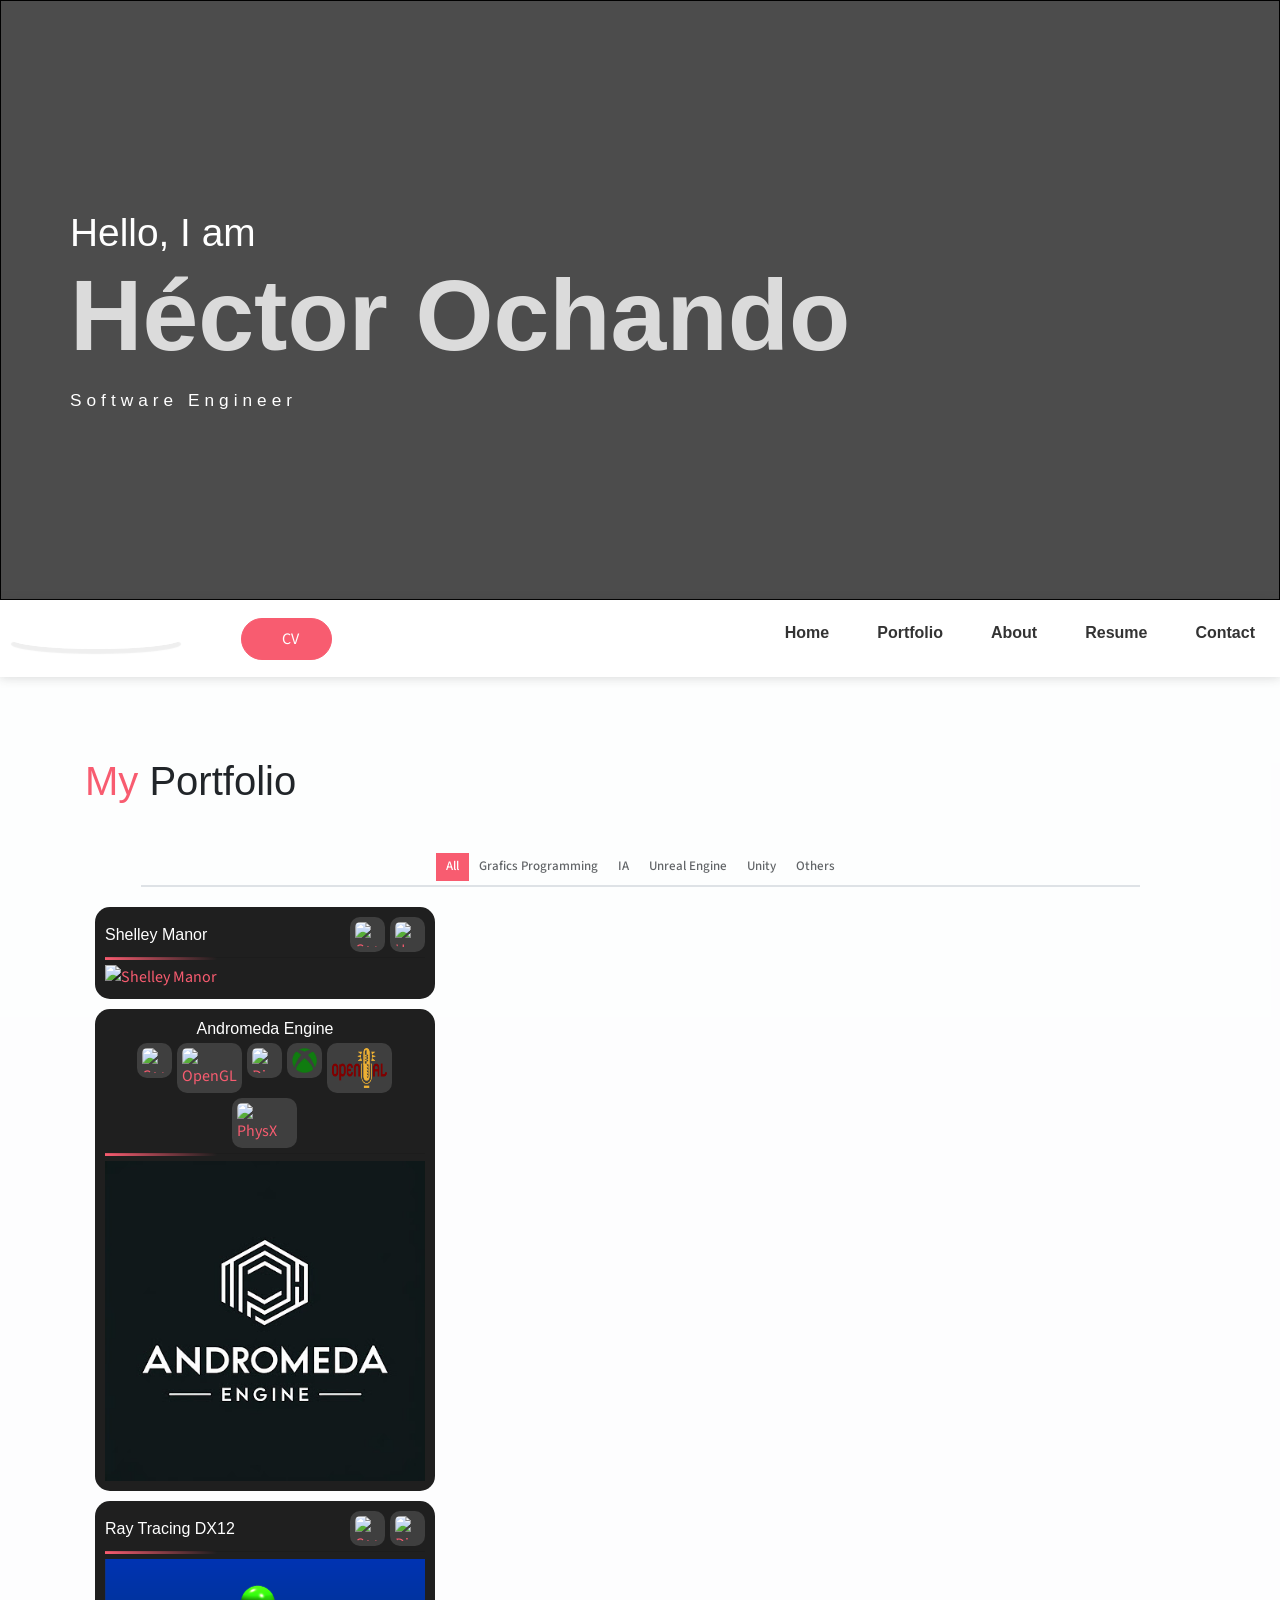
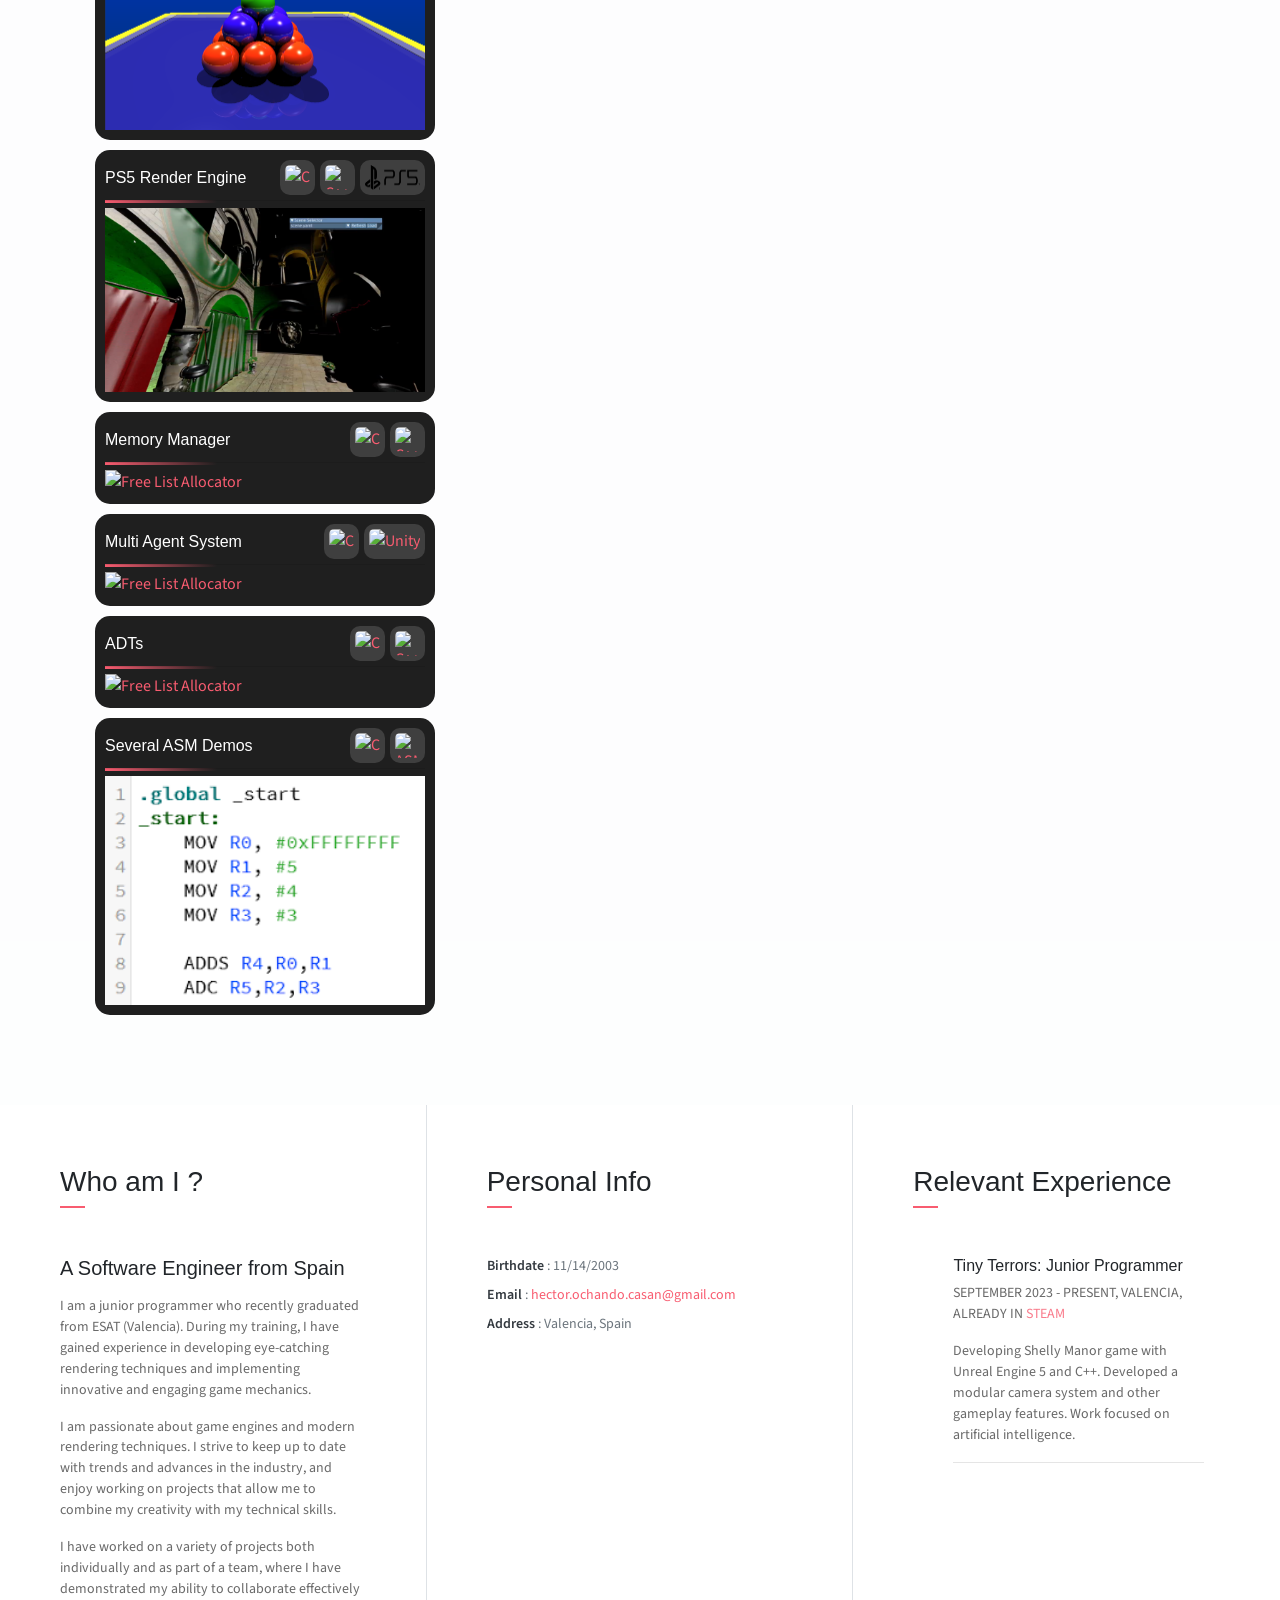
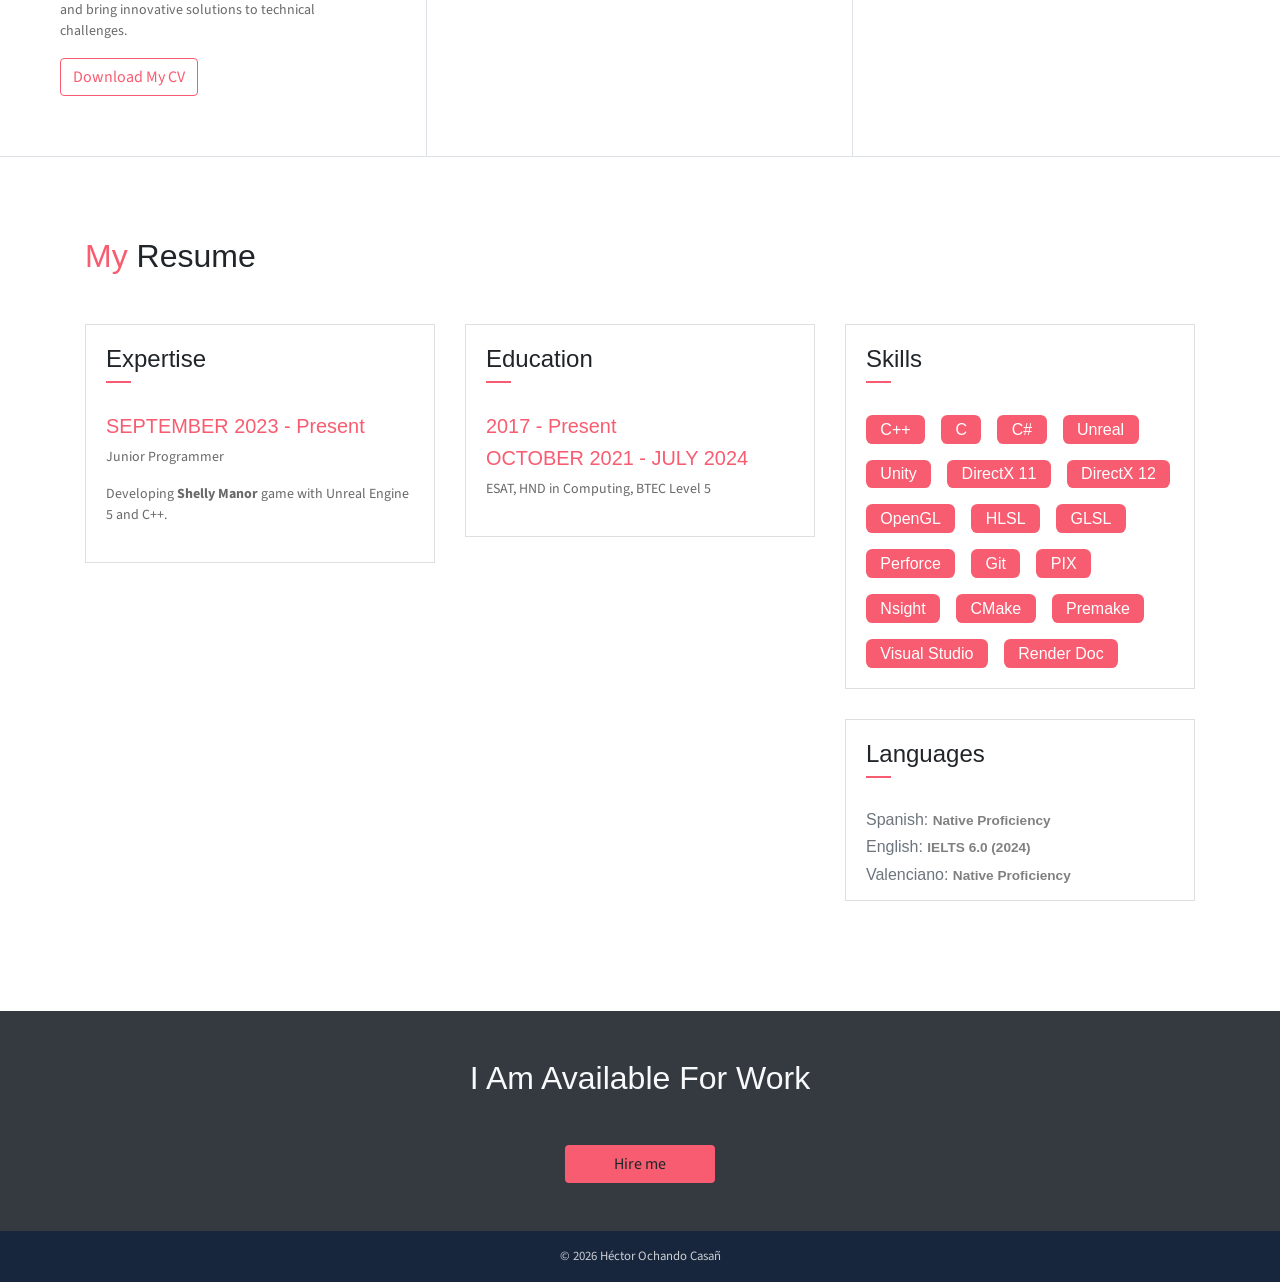
==== commit f57966d5: "fix email" ====
--- a/index.html
+++ b/index.html
@@ -332,7 +332,7 @@
                 <ul class="mt40 info list-unstyled">
                     <li><span>Birthdate</span> : 11/14/2003</li>
                     <li><span>Email</span> : <a
-                            href="mailto:hector.ochando.casan@gmail.com">hector.ochando.casañ@gmail.com</a></li>
+                            href="mailto:hector.ochando.casan@gmail.com">hector.ochando.casan@gmail.com</a></li>
 
                     <li><span>Address</span> : Valencia, Spain</li>
                 </ul>
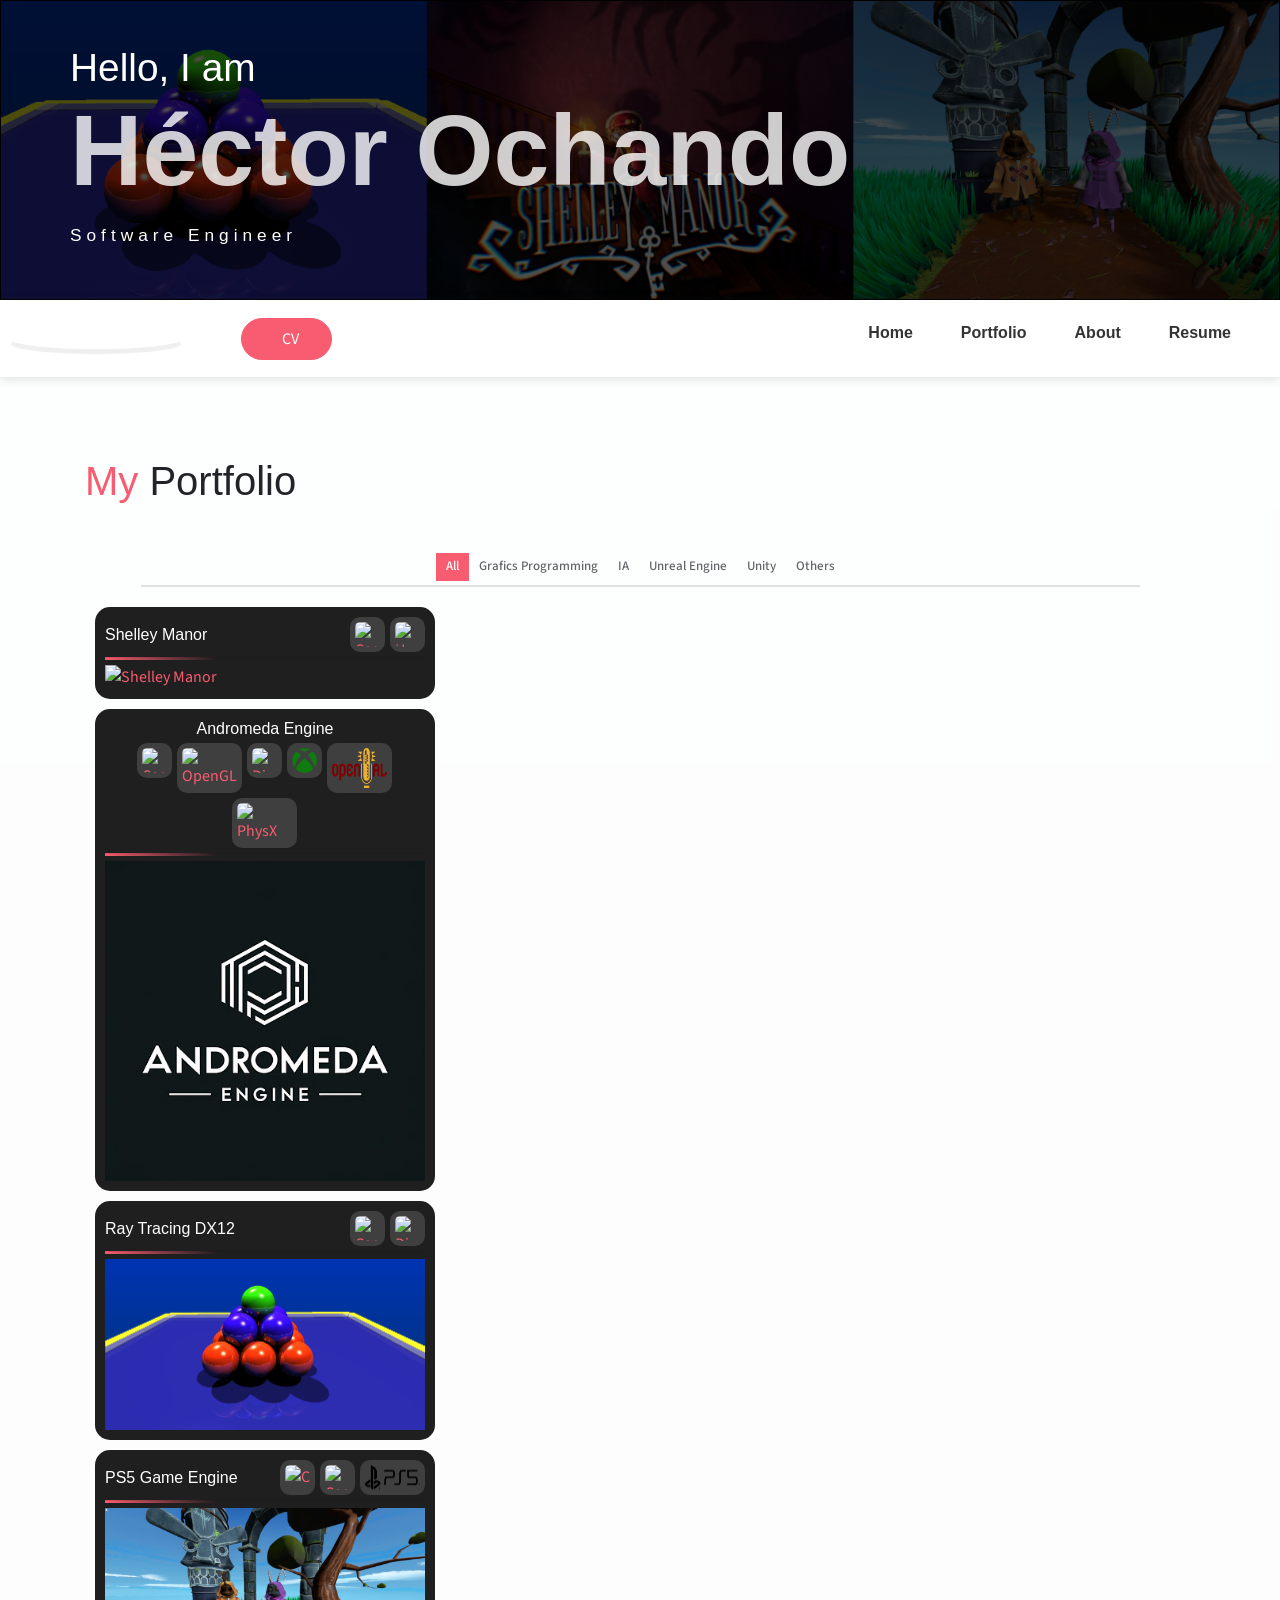
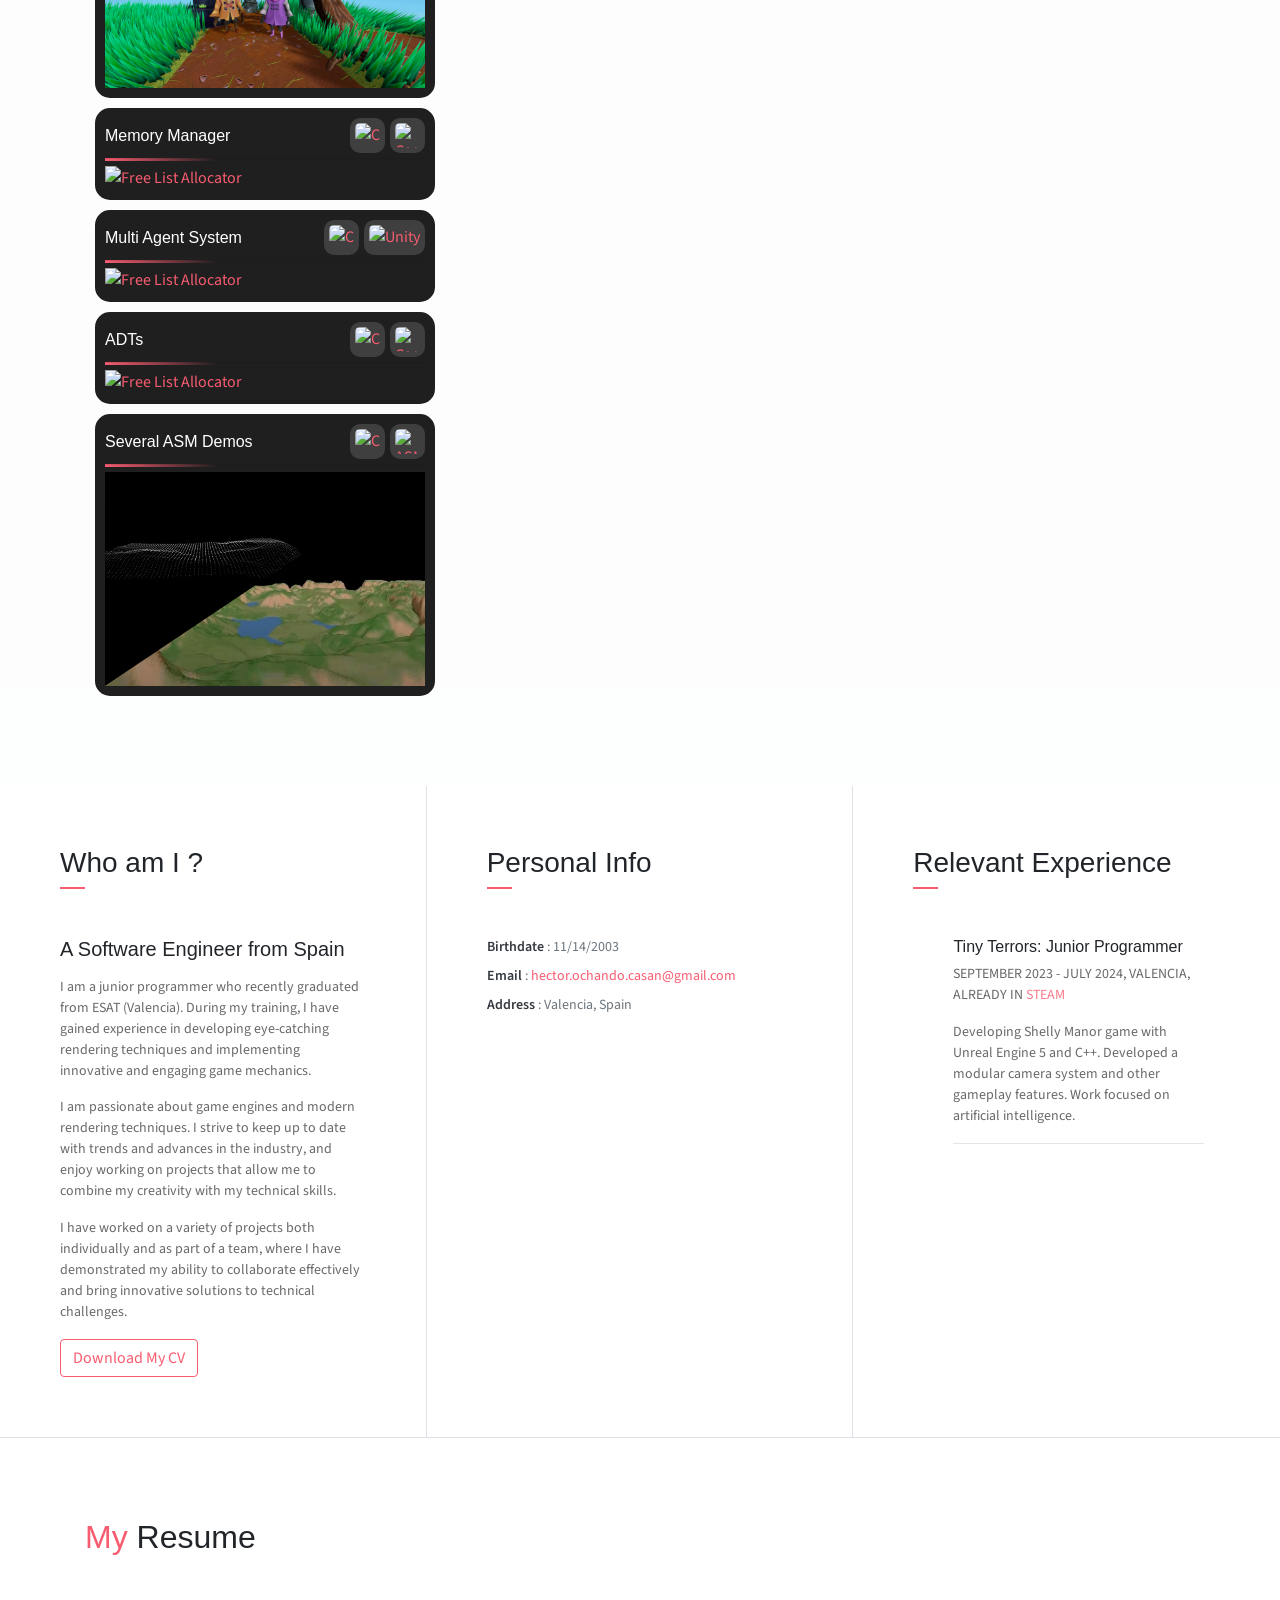
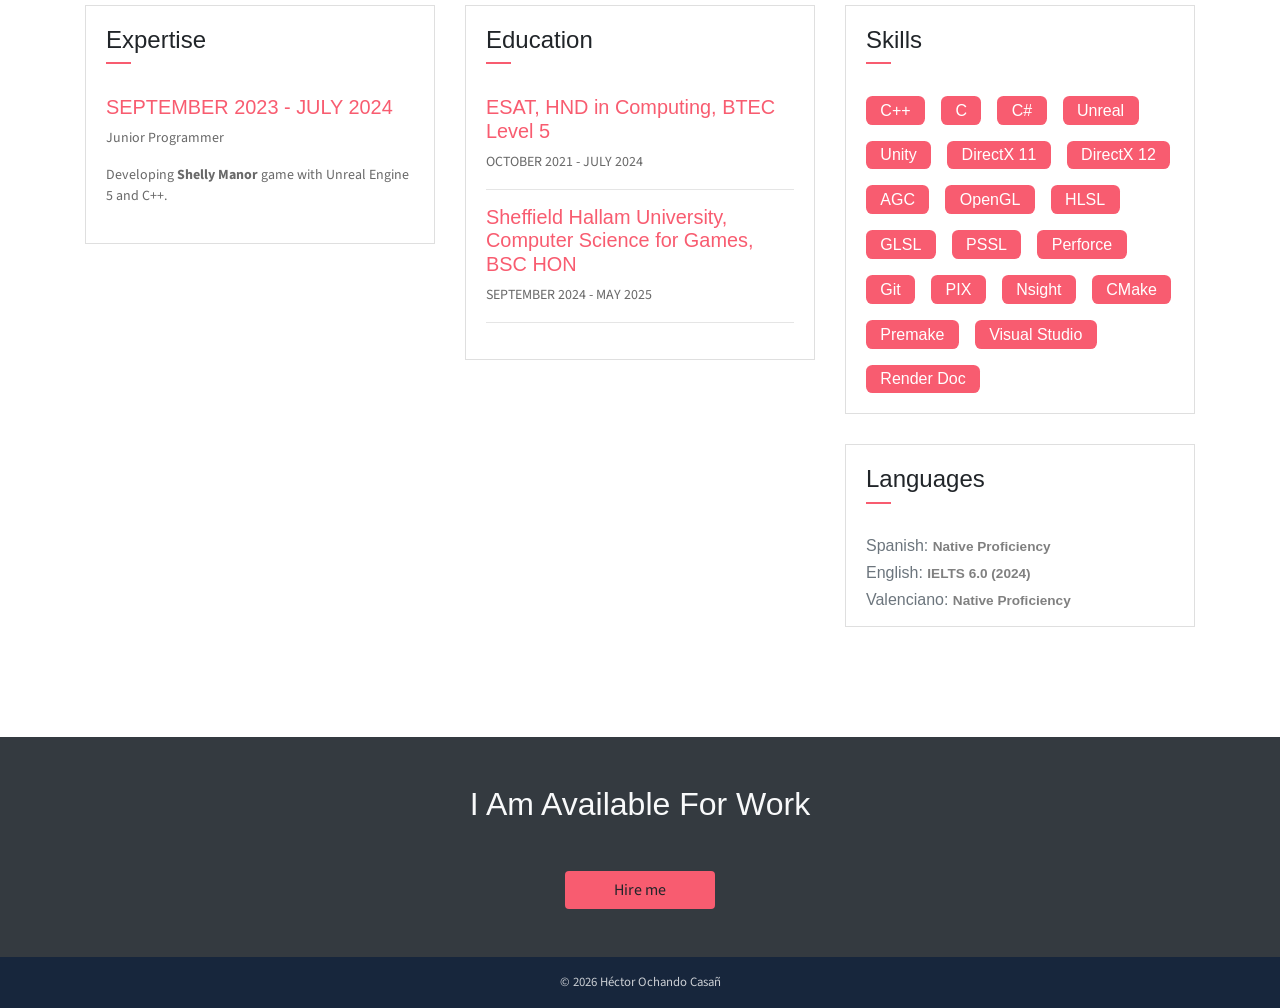
==== commit 7e8ad7cf: "Change images" ====
--- a/index.html
+++ b/index.html
@@ -16,7 +16,6 @@
 <body data-spy="scroll" data-target=".navbar" data-offset="40" id="home">
     <header class="header">
         <div class="container">
-
             <div class="header-content">
                 <h4 class="header-subtitle">Hello, I am</h4>
                 <h1 class="header-title">Héctor Ochando</h1>
@@ -89,9 +88,11 @@
                             <li class="nav-item"></li>
                             <a href="#resume" class="nav-link">Resume</a>
                             </li>
+                            <!--
                             <li class="nav-item last-item">
                                 <a href="#contact" class="nav-link">Contact</a>
                             </li>
+                            -->
                         </ul>
                     </div>
                 </div>
@@ -191,7 +192,7 @@
                             <a href="portfolio/ps5_render_engine.html">
                                 <div class="project-card">
                                     <div class="project-card-title-container-row">
-                                        <h6>PS5 Render Engine</h6>
+                                        <h6>PS5 Game Engine</h6>
                                         <div class="projecr-card-skill-container">
                                             <img src="assets/imgs/logos/c.png" alt="C">
                                             <img src="assets/imgs/logos/c_plusplus.png" alt="C++">
@@ -201,7 +202,7 @@
                                     </div>
                                     <hr>
                                     <img src="assets/imgs/projects/ps5_render_engine/ps5_render_engine_picture.png"
-                                        alt="Free List Allocator">
+                                        alt="PS5 Game Engine">
                                 </div>
                             </a>
                         </div>
@@ -274,8 +275,7 @@
                                         </div>
                                     </div>
                                     <hr>
-                                    <img src="[data-uri]"
-                                        alt="Free List Allocator">
+                                    <img src="assets/imgs/asm_demos.jpg" alt="Free List Allocator">
                                 </div>
                             </a>
                         </div>
@@ -353,7 +353,7 @@
                     <div class="col-1 text-danger pt-1"><i class="ti-widget icon-lg"></i></div>
                     <div class="col-10 ml-auto mr-3">
                         <h6>Tiny Terrors: Junior Programmer</h6>
-                        <p class="subtitle"> SEPTEMBER 2023 - PRESENT, VALENCIA, ALREADY IN <a
+                        <p class="subtitle"> SEPTEMBER 2023 - JULY 2024, VALENCIA, ALREADY IN <a
                                 href="https://store.steampowered.com/app/2999270/Shelley_Manor/"
                                 target="_blank">STEAM</a></p>
                         <p class="mt-20">Developing Shelly Manor game with Unreal Engine 5 and C++.
@@ -381,7 +381,7 @@
                             </div>
                         </div>
                         <div class="card-body">
-                            <h6 class="title text-danger">SEPTEMBER 2023 - Present</h6>
+                            <h6 class="title text-danger">SEPTEMBER 2023 - JULY 2024</h6>
                             <P>Junior Programmer</P>
                             <P class="subtitle">Developing <span class="font-weight-bold">Shelly Manor</span> game with
                                 Unreal Engine 5 and C++.</P>
@@ -405,9 +405,13 @@
                             </div>
                         </div>
                         <div class="card-body">
-                            <h6 class="title text-danger">2017 - Present</h6>
-                            <h6 class="title text-danger">OCTOBER 2021 - JULY 2024</h6>
-                            <P>ESAT, HND in Computing, BTEC Level 5</P>
+                            <h6 class="title text-danger">ESAT, HND in Computing, BTEC Level 5</h6>
+                            <P>OCTOBER 2021 - JULY 2024</P>
+                            <hr>
+                            <h6 class="title text-danger">Sheffield Hallam University, Computer Science for Games, BSC
+                                HON</h6>
+                            <P>SEPTEMBER 2024 - MAY 2025</P>
+                            <hr>
                             <!--  <hr>
                              <h6 class="title text-danger">2016 - 2017</h6>
                             <P>Diploma in Computer Engineering</P>
@@ -437,9 +441,11 @@
                             <h6>Unity</h6>
                             <h6>DirectX 11</h6>
                             <h6>DirectX 12</h6>
+                            <h6>AGC</h6>
                             <h6>OpenGL</h6>
                             <h6>HLSL</h6>
                             <h6>GLSL</h6>
+                            <h6>PSSL</h6>
                             <h6>Perforce</h6>
                             <h6>Git</h6>
                             <h6>PIX</h6>
--- a/assets/css/styles.css
+++ b/assets/css/styles.css
@@ -12647,16 +12647,25 @@
 
 .header {
   position: relative;
-  height: 60vh;
-  min-height: 600px;
-  background-image: -webkit-linear-gradient(bottom, rgba(0, 0, 0, 0.7), rgba(0, 0, 0, 0.7)), url(../imgs/hero.webp);
-  background-image: linear-gradient(to top, rgba(0, 0, 0, 0.7), rgba(0, 0, 0, 0.7)), url(../imgs/hero.webp);
-  background-size: cover;
-  background-position: center;
+  height: 30vh;
+  min-height: 300px;
+  background-image: -webkit-linear-gradient(bottom, rgba(0, 0, 0, 0.7), rgba(0, 0, 0, 0.7)), url(../imgs/banner.png);
+  background-image: linear-gradient(to top, rgba(0, 0, 0, 0.7), rgba(0, 0, 0, 0.7)), url(../imgs/banner.png);
+  background-size: contain;
+  background-position: top;
   background-repeat: no-repeat;
   background-attachment: fixed;
   color: #fff;
   border: 1px solid black;
+}
+
+@media (max-width: 1218px) {
+  .header {
+    background-image: -webkit-linear-gradient(bottom, rgba(0, 0, 0, 0.7), rgba(0, 0, 0, 0.7)), url(../imgs/banner_1.png);
+    background-image: linear-gradient(to top, rgba(0, 0, 0, 0.7), rgba(0, 0, 0, 0.7)), url(../imgs/banner_1.png);
+    background-size: cover;
+    background-position: center -30vh;
+  }
 }
 
 .header .container {
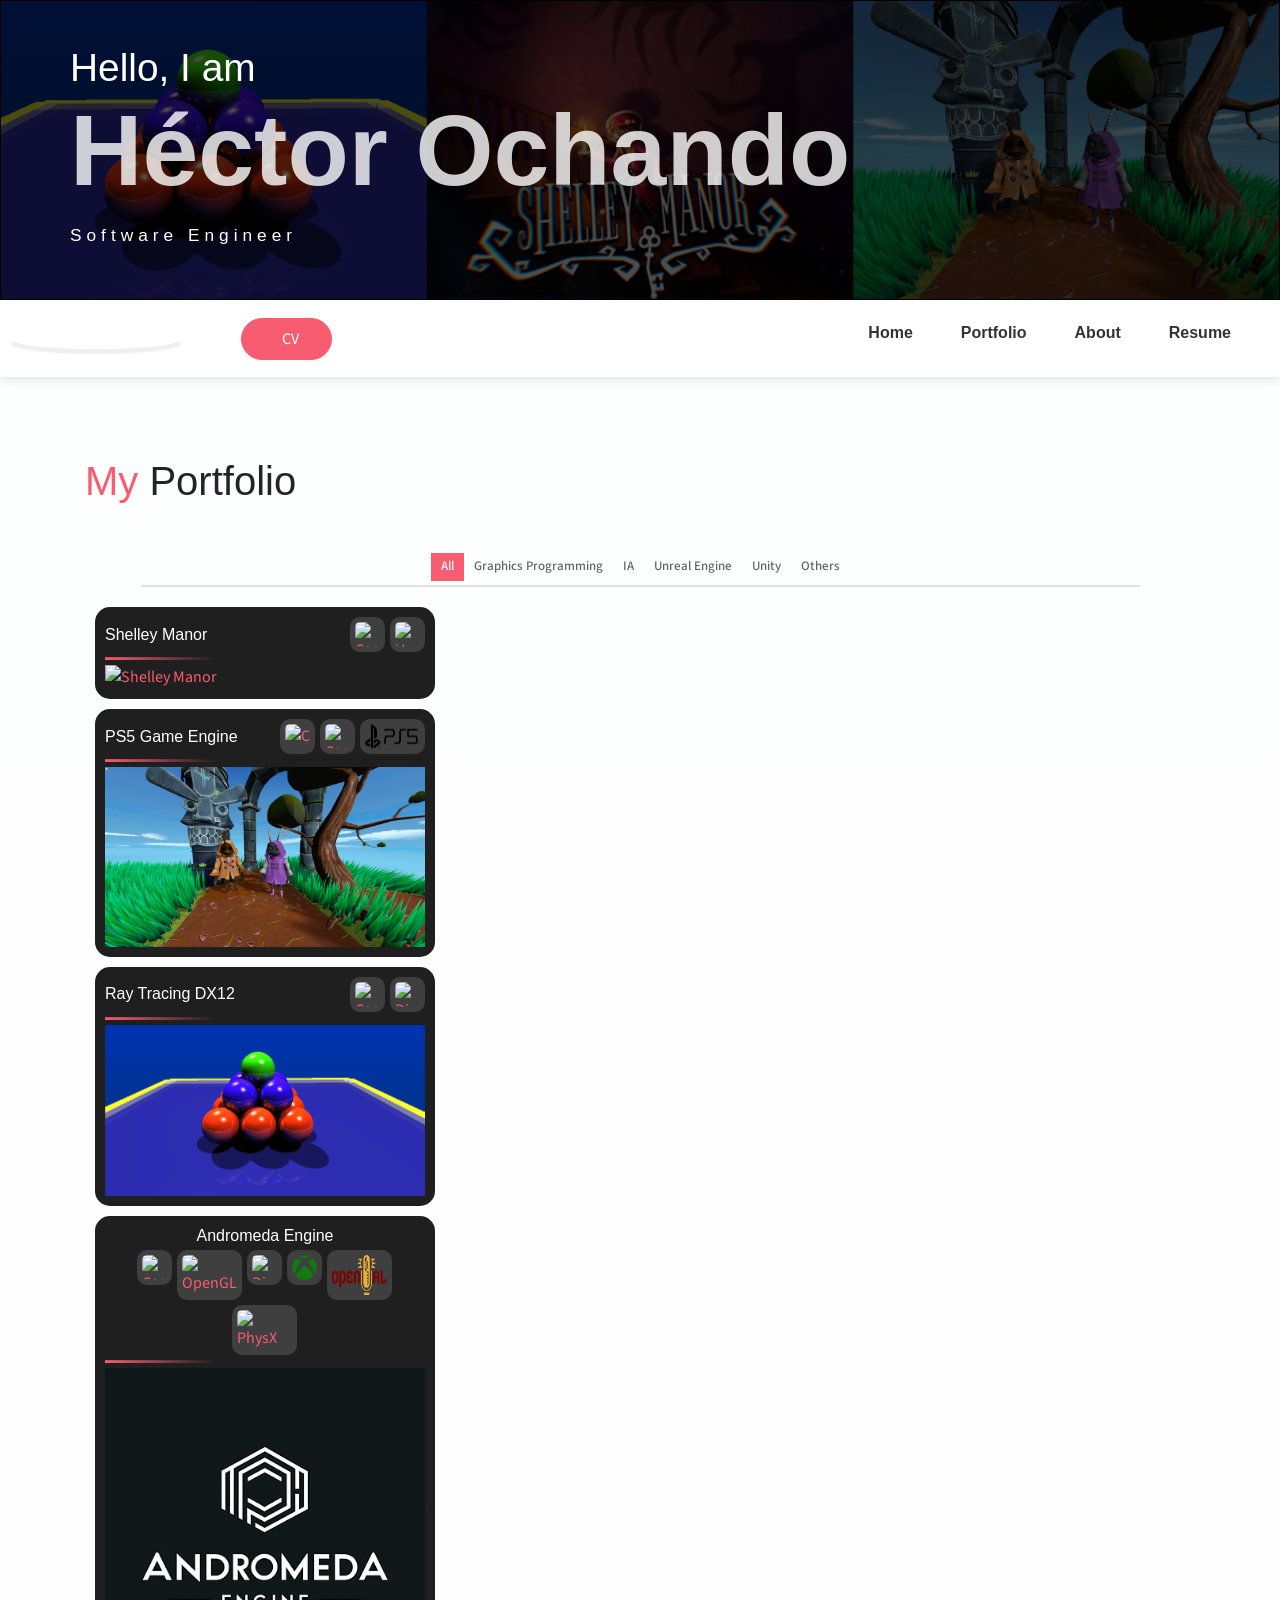
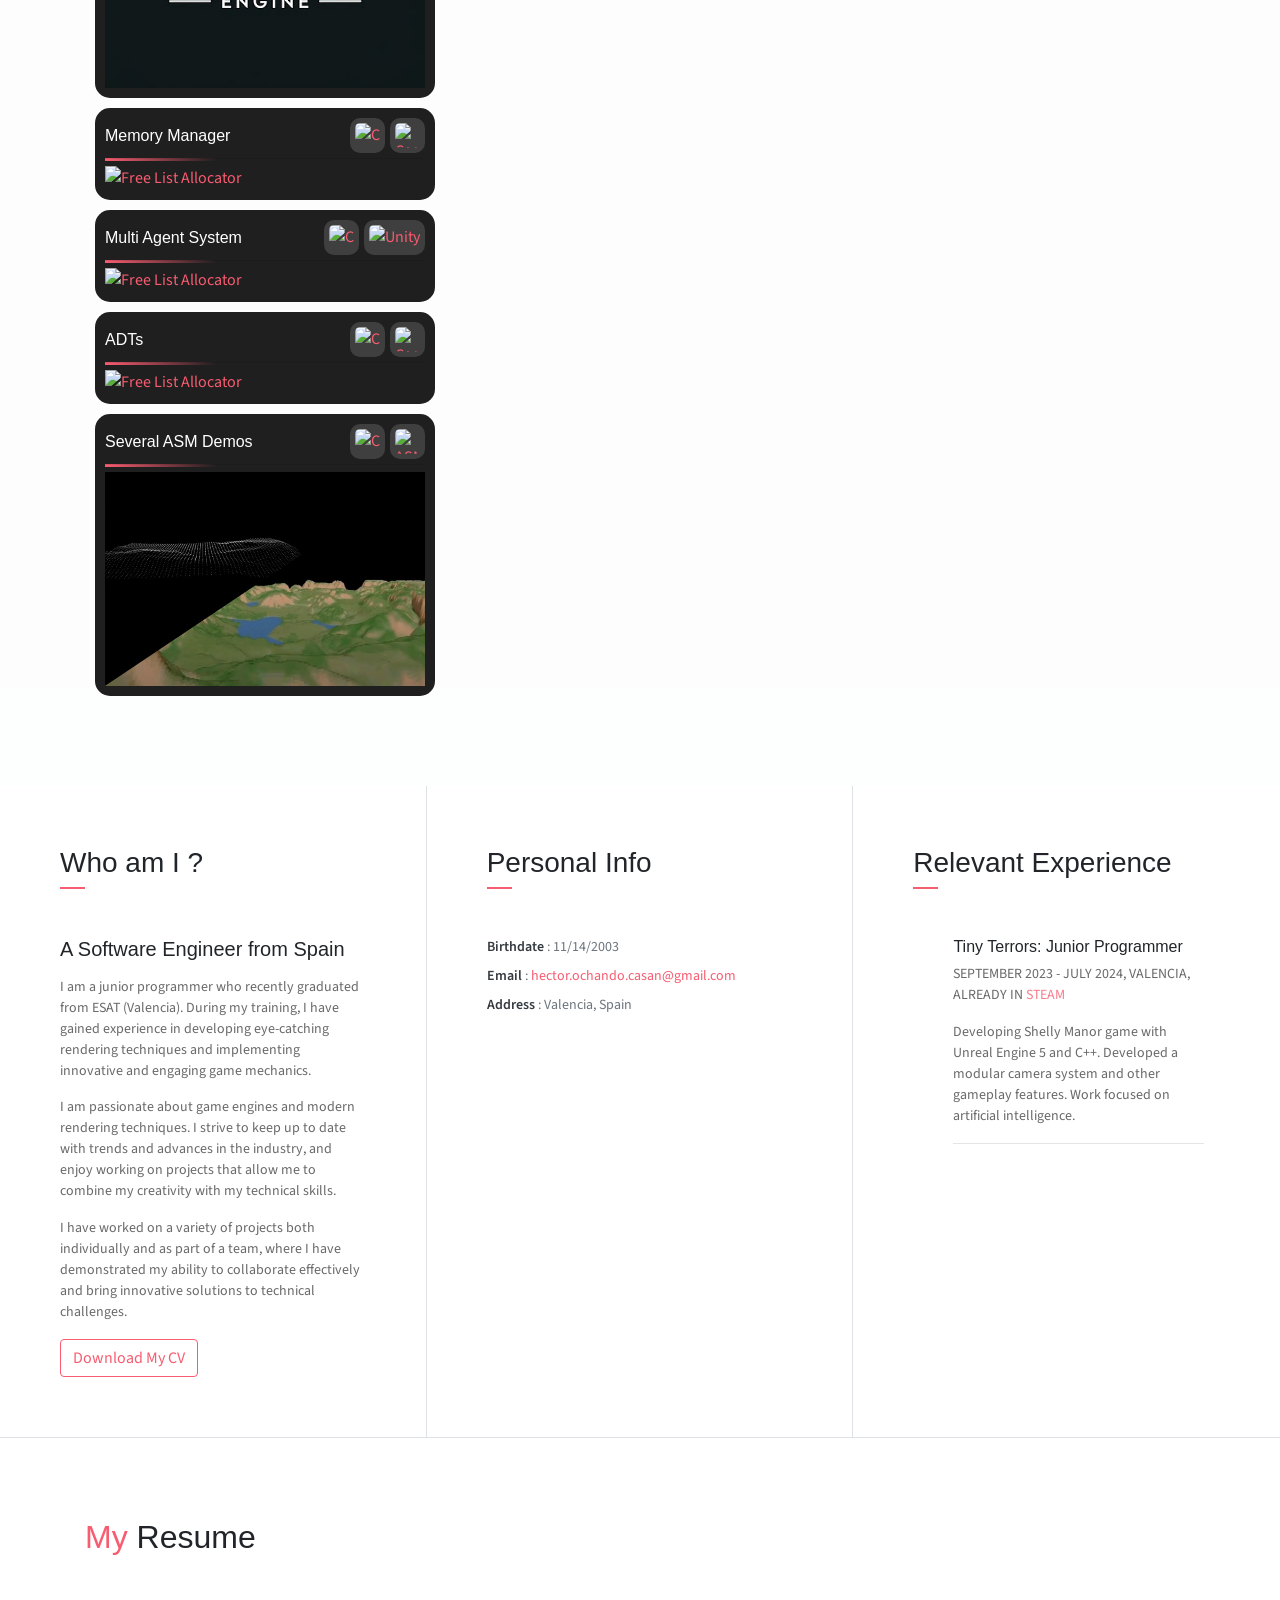
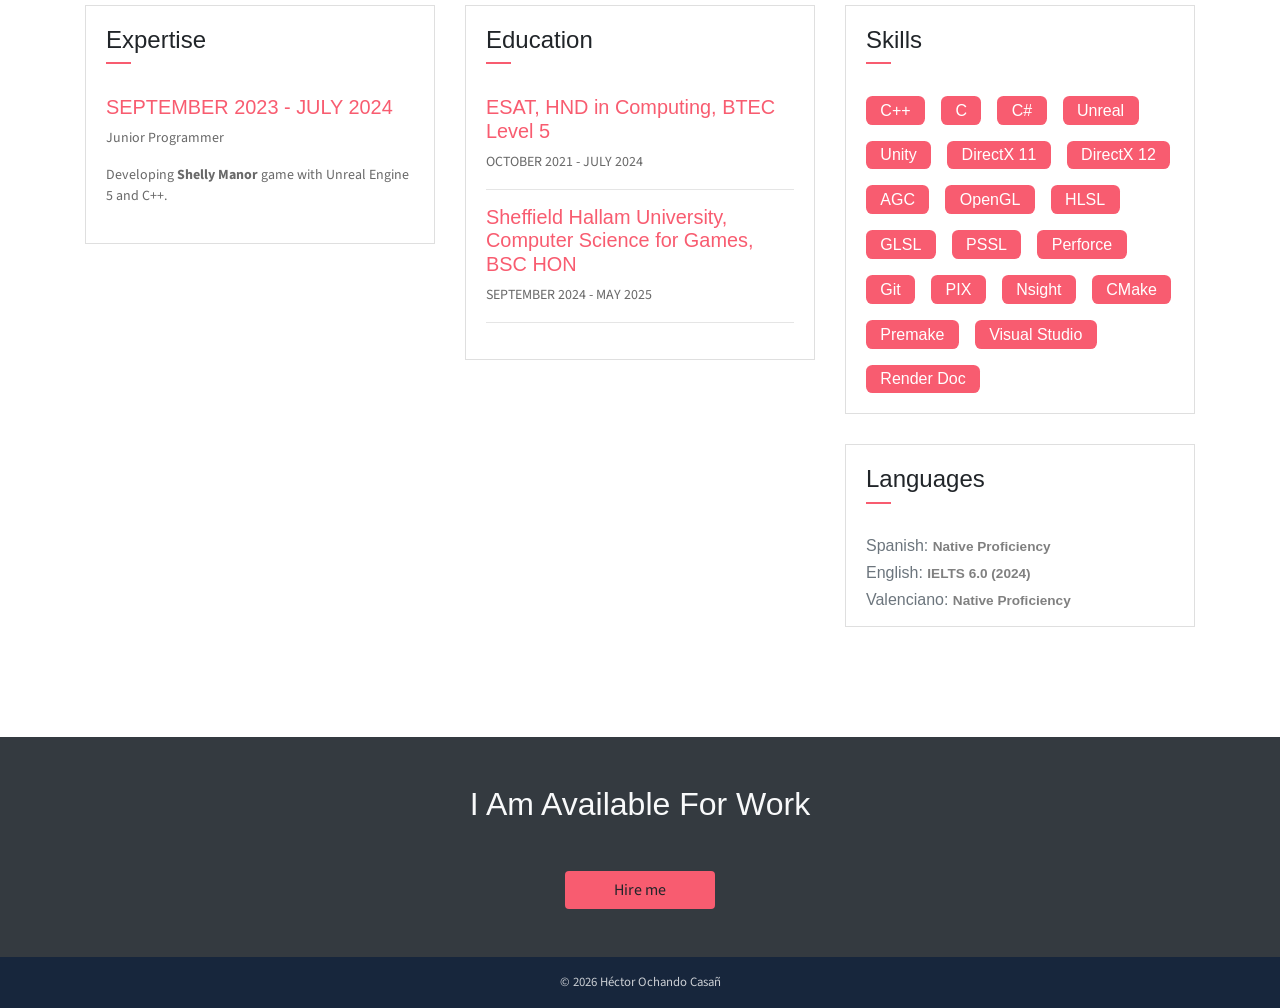
==== commit 7378730e: "change cards order" ====
--- a/index.html
+++ b/index.html
@@ -111,7 +111,7 @@
                         All
                     </a>
                     <a href="#" data-filter=".grafics_programming">
-                        Grafics Programming
+                        Graphics Programming
                     </a>
                     <a href="#" data-filter=".ia">
                         IA
@@ -144,6 +144,44 @@
                             </a>
                         </div>
                     </div>
+                    <div class="col-md-6 col-lg-4 new others">
+                        <div class="portfolio-item">
+                            <a href="portfolio/ps5_render_engine.html">
+                                <div class="project-card">
+                                    <div class="project-card-title-container-row">
+                                        <h6>PS5 Game Engine</h6>
+                                        <div class="projecr-card-skill-container">
+                                            <img src="assets/imgs/logos/c.png" alt="C">
+                                            <img src="assets/imgs/logos/c_plusplus.png" alt="C++">
+                                            <img src="assets/imgs/logos/ps5.png" alt="PS5"
+                                                class="project-card-large-logo">
+                                        </div>
+                                    </div>
+                                    <hr>
+                                    <img src="assets/imgs/projects/ps5_render_engine/ps5_render_engine_picture.png"
+                                        alt="PS5 Game Engine">
+                                </div>
+                            </a>
+                        </div>
+                    </div>
+                    <div class="col-md-6 col-lg-4 new grafics_programming">
+                        <div class="portfolio-item">
+                            <a href="portfolio/raytracing_directx12.html">
+                                <div class="project-card">
+                                    <div class="project-card-title-container-row">
+                                        <h6>Ray Tracing DX12</h6>
+                                        <div class="projecr-card-skill-container">
+                                            <img src="assets/imgs/logos/c_plusplus.png" alt="C++">
+                                            <img src="assets/imgs/logos/directx12.png" alt="DirectX12">
+                                        </div>
+                                    </div>
+                                    <hr>
+                                    <img src="assets/imgs/projects/raytracing_dx12/RayTracing_Picture.png"
+                                        alt="RayTracing in DirectX12">
+                                </div>
+                            </a>
+                        </div>
+                    </div>
                     <div class="col-md-6 col-lg-4 new grafics_programming">
                         <div class="portfolio-item">
                             <a href="portfolio/andromeda_engine.html">
@@ -165,44 +203,6 @@
                                     <hr>
                                     <img src="assets/imgs/projects/andromeda_engine/AndromedaEngine_Picture.jpg"
                                         alt="Shelley Manor">
-                                </div>
-                            </a>
-                        </div>
-                    </div>
-                    <div class="col-md-6 col-lg-4 new grafics_programming">
-                        <div class="portfolio-item">
-                            <a href="portfolio/raytracing_directx12.html">
-                                <div class="project-card">
-                                    <div class="project-card-title-container-row">
-                                        <h6>Ray Tracing DX12</h6>
-                                        <div class="projecr-card-skill-container">
-                                            <img src="assets/imgs/logos/c_plusplus.png" alt="C++">
-                                            <img src="assets/imgs/logos/directx12.png" alt="DirectX12">
-                                        </div>
-                                    </div>
-                                    <hr>
-                                    <img src="assets/imgs/projects/raytracing_dx12/RayTracing_Picture.png"
-                                        alt="RayTracing in DirectX12">
-                                </div>
-                            </a>
-                        </div>
-                    </div>
-                    <div class="col-md-6 col-lg-4 new others">
-                        <div class="portfolio-item">
-                            <a href="portfolio/ps5_render_engine.html">
-                                <div class="project-card">
-                                    <div class="project-card-title-container-row">
-                                        <h6>PS5 Game Engine</h6>
-                                        <div class="projecr-card-skill-container">
-                                            <img src="assets/imgs/logos/c.png" alt="C">
-                                            <img src="assets/imgs/logos/c_plusplus.png" alt="C++">
-                                            <img src="assets/imgs/logos/ps5.png" alt="PS5"
-                                                class="project-card-large-logo">
-                                        </div>
-                                    </div>
-                                    <hr>
-                                    <img src="assets/imgs/projects/ps5_render_engine/ps5_render_engine_picture.png"
-                                        alt="PS5 Game Engine">
                                 </div>
                             </a>
                         </div>
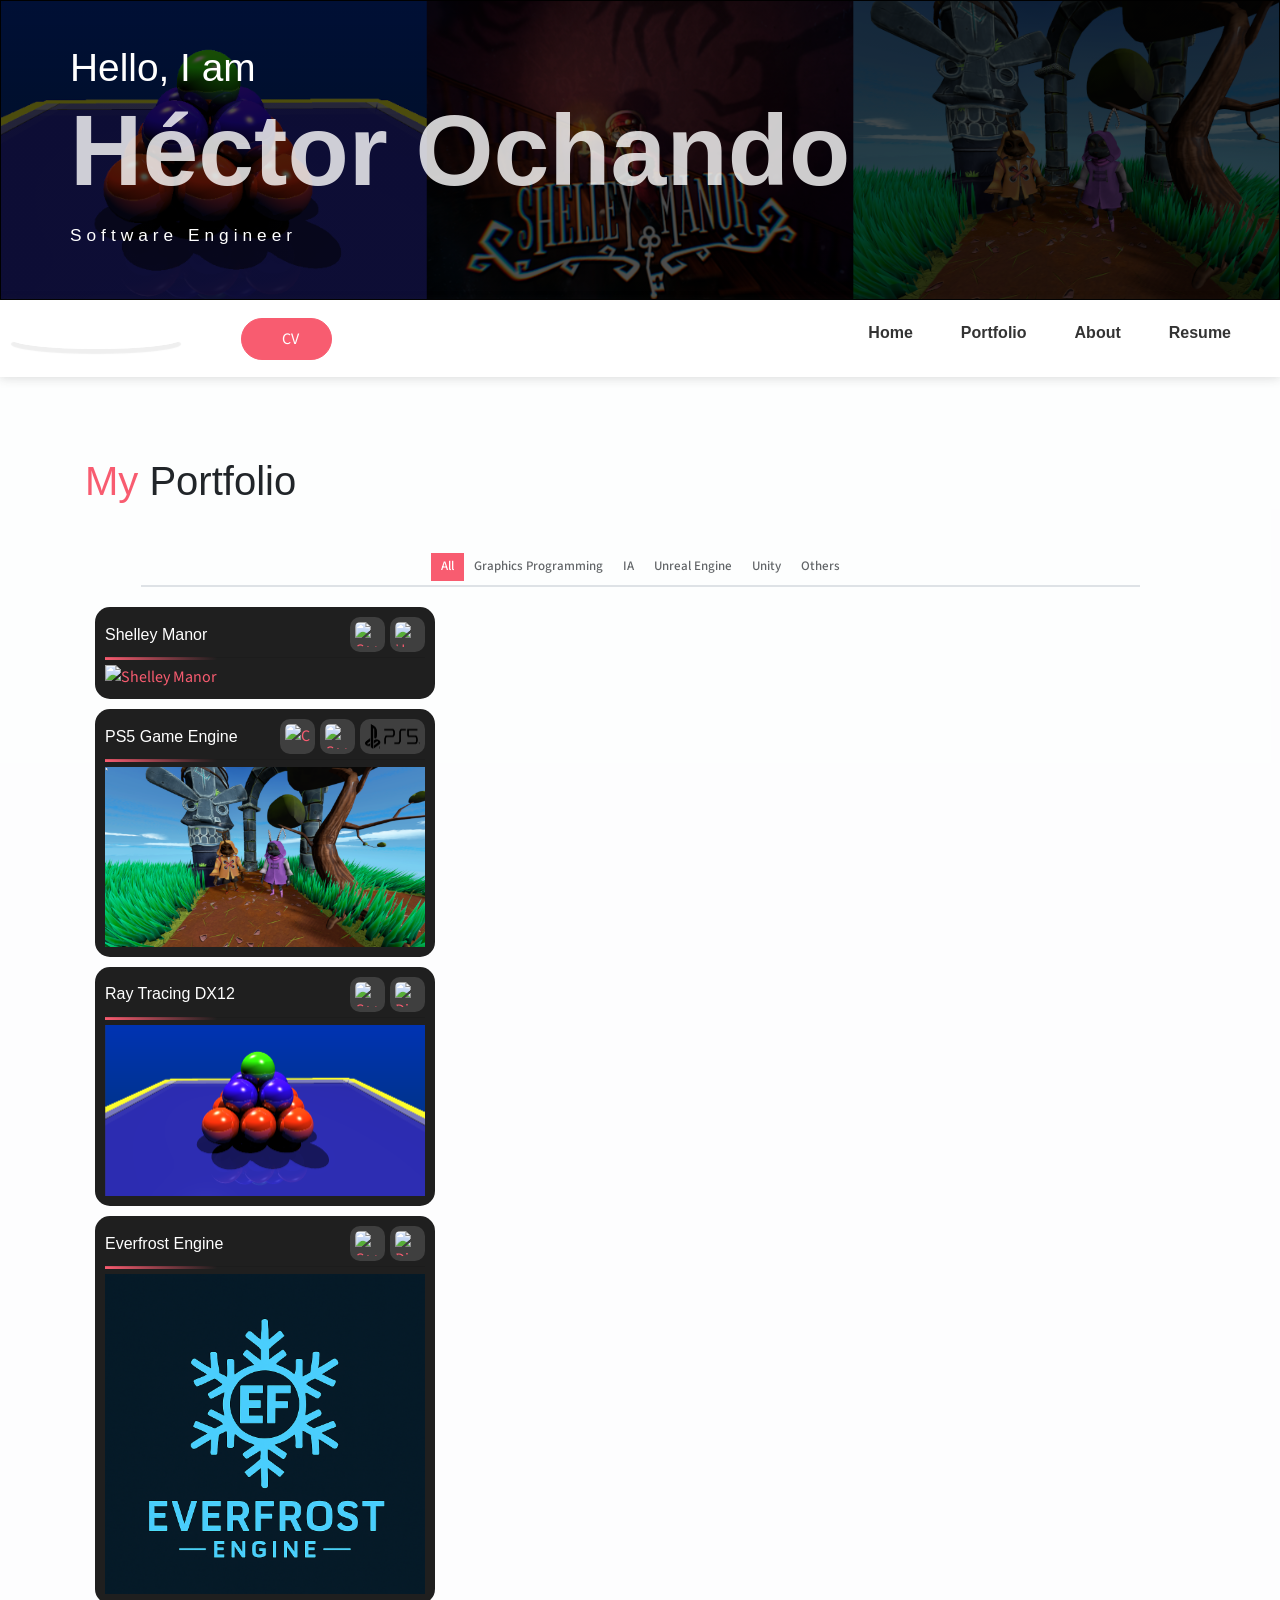
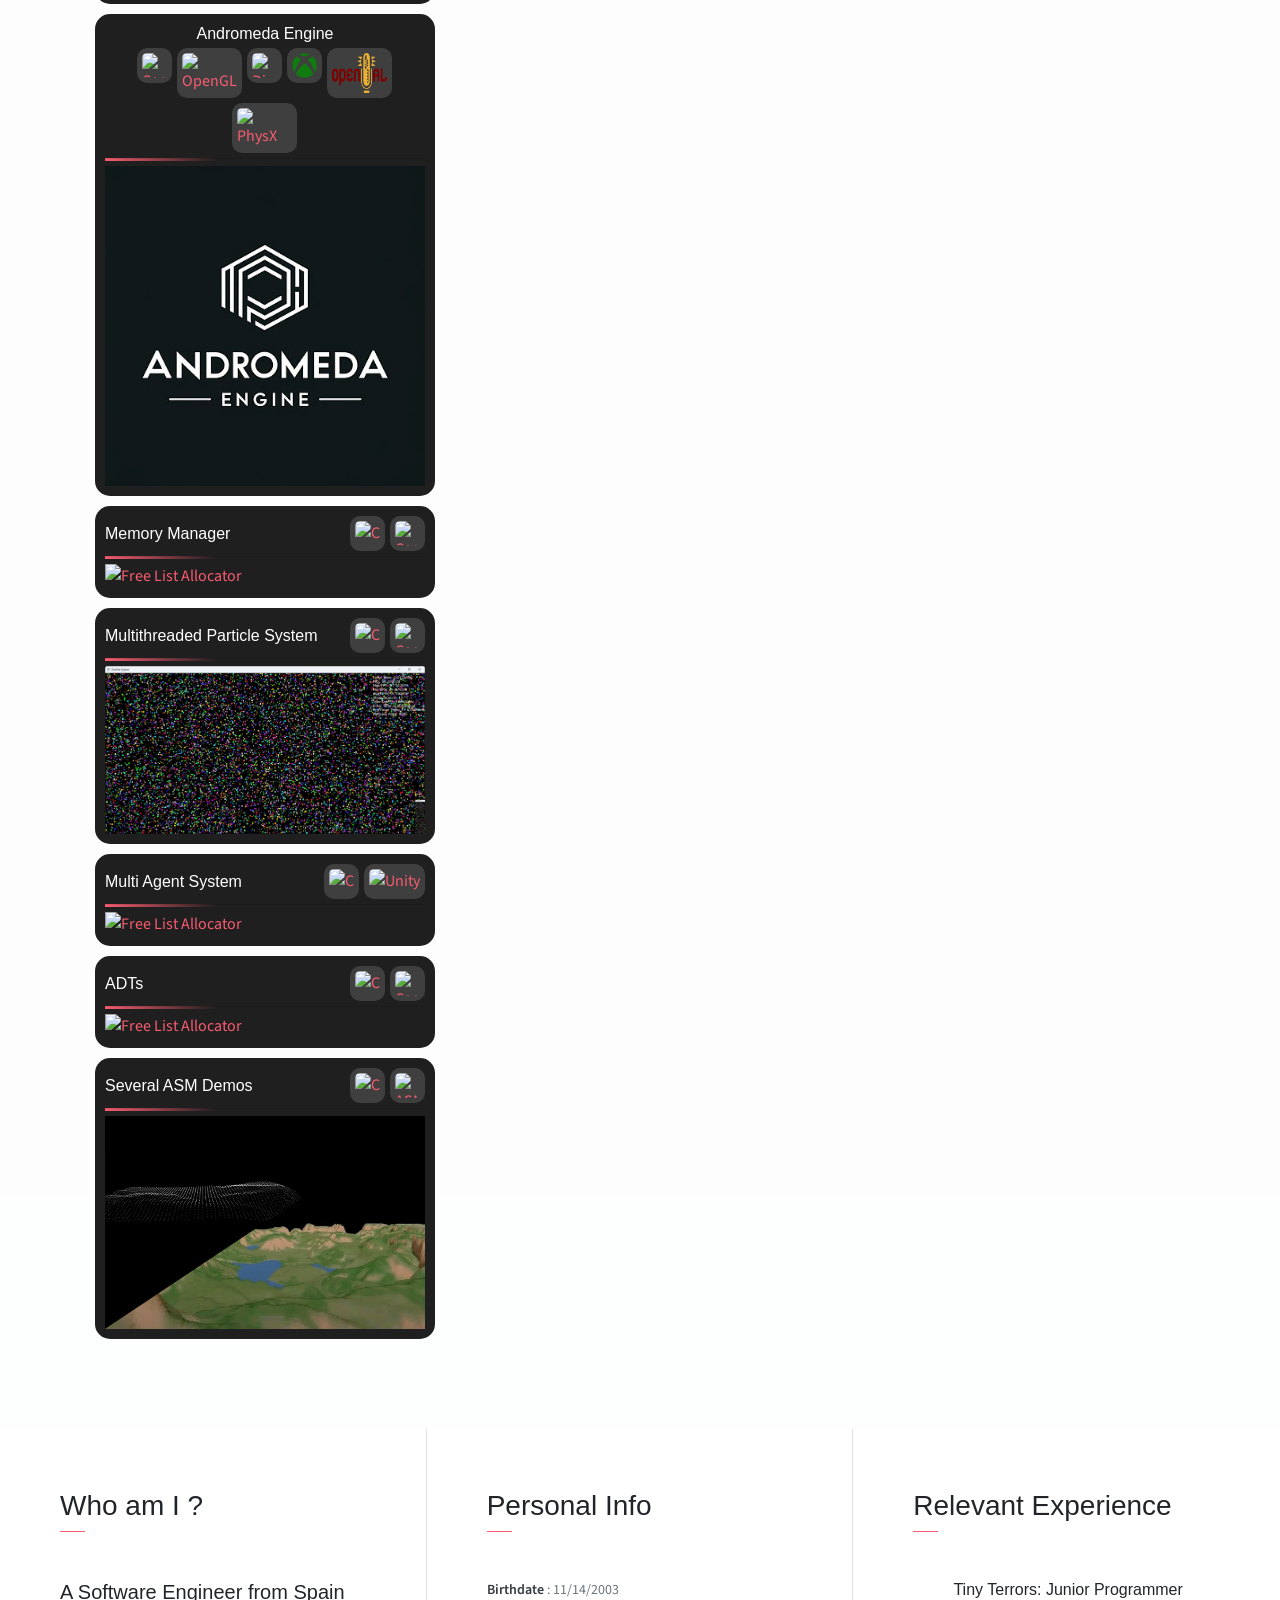
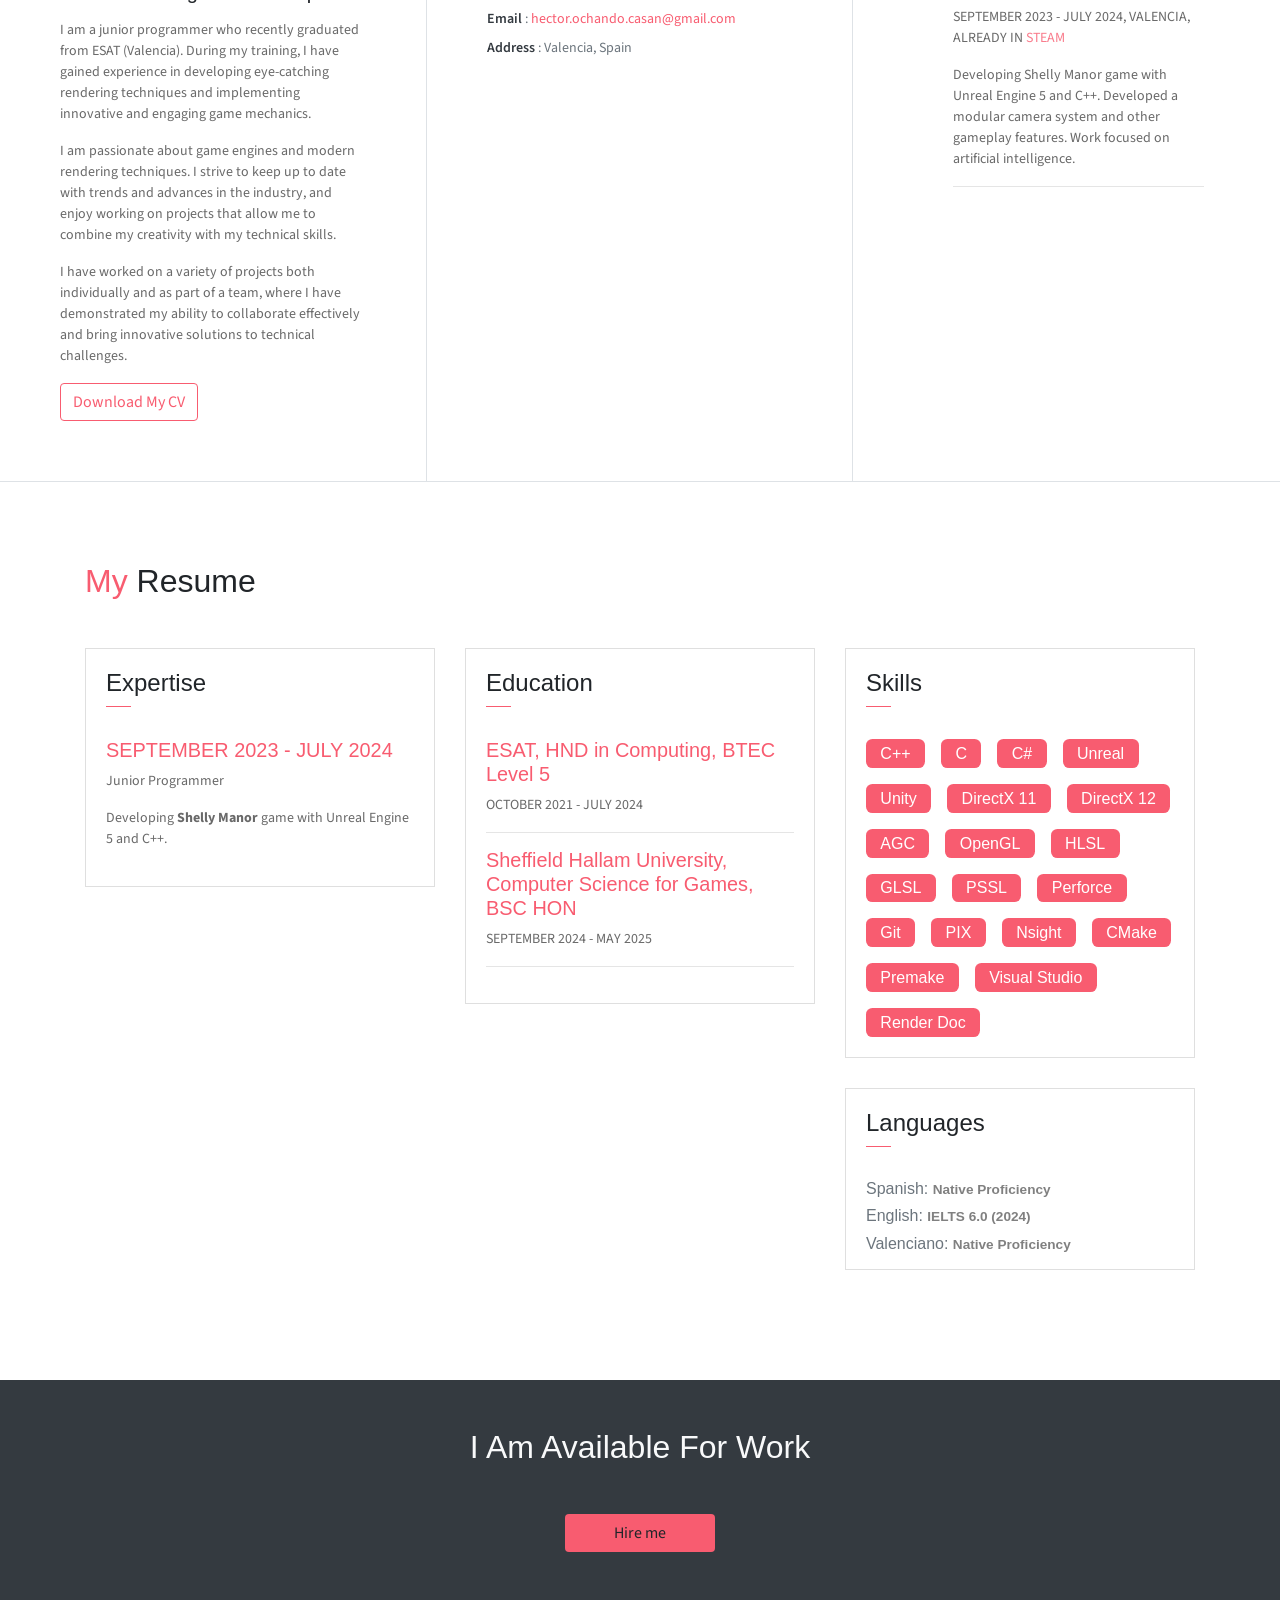
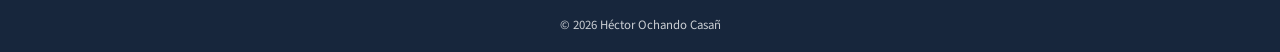
==== commit 0dfef265: "Add two new projects" ====
--- a/index.html
+++ b/index.html
@@ -4,13 +4,30 @@
 <head>
     <meta charset="utf-8">
     <meta name="viewport" content="width=device-width, initial-scale=1, shrink-to-fit=no">
-    <meta name="description" content="Héctor Ochando landing page.">
+    <meta name="description" content="Check out my Portfolio">
     <meta name="author" content="Hector Ochando">
-    <title>Héctor Ochando Landing page</title>
+    <title>Hector Ochando Portfolio</title>
     <!-- font icons -->
     <link rel="stylesheet" href="assets/vendors/themify-icons/css/themify-icons.css">
 
     <link rel="stylesheet" href="assets/css/styles.css">
+
+    <!-- Facebook Meta Tags -->
+    <meta property="og:url" content="https://ochandoca.github.io">
+    <meta property="og:type" content="website">
+    <meta property="og:title" content="Hector Ochando Portfolio">
+    <meta property="og:description" content="Check out my Portfolio">
+    <meta property="og:image"
+        content="https://ogcdn.net/2884fcbb-0d8e-4e11-8f9d-b840b644be5e/v1/ochandoca.github.io/Check%20out%20my%20Portfolio/https%3A%2F%2Fopengraph.b-cdn.net%2Fproduction%2Fimages%2Fc66edf65-4c1b-4f26-b57b-6d3f5743b04d.jpg%3Ftoken%3DU9EP2smPxBwmHFvSJWJJLHYrXIxAr7DyQ3_82wrkXlU%26height%3D1024%26width%3D1024%26expires%3D33280902673/%23000000/og.png">
+
+    <!-- Twitter Meta Tags -->
+    <meta name="twitter:card" content="summary_large_image">
+    <meta property="twitter:domain" content="ochandoca.github.io">
+    <meta property="twitter:url" content="https://ochandoca.github.io">
+    <meta name="twitter:title" content="Hector Ochando Portfolio">
+    <meta name="twitter:description" content="Check out my Portfolio">
+    <meta name="twitter:image"
+        content="https://ogcdn.net/2884fcbb-0d8e-4e11-8f9d-b840b644be5e/v1/ochandoca.github.io/Check%20out%20my%20Portfolio/https%3A%2F%2Fopengraph.b-cdn.net%2Fproduction%2Fimages%2Fc66edf65-4c1b-4f26-b57b-6d3f5743b04d.jpg%3Ftoken%3DU9EP2smPxBwmHFvSJWJJLHYrXIxAr7DyQ3_82wrkXlU%26height%3D1024%26width%3D1024%26expires%3D33280902673/%23000000/og.png">
 </head>
 
 <body data-spy="scroll" data-target=".navbar" data-offset="40" id="home">
@@ -182,6 +199,24 @@
                             </a>
                         </div>
                     </div>
+                    <div class="col-md-6 col-lg-4 new unreal ia">
+                        <div class="portfolio-item">
+                            <a href="portfolio/everfrost_engine.html">
+                                <div class="project-card">
+                                    <div class="project-card-title-container-row">
+                                        <h6>Everfrost Engine</h6>
+                                        <div class="projecr-card-skill-container">
+                                            <img src="assets/imgs/logos/c_plusplus.png" alt="C++">
+                                            <img src="assets/imgs/logos/directx12.png" alt="DirectX12">
+                                        </div>
+                                    </div>
+                                    <hr>
+                                    <img src="assets/imgs/projects/everfrost_engine/everfrost_engine_picture.png"
+                                        alt="Shelley Manor">
+                                </div>
+                            </a>
+                        </div>
+                    </div>
                     <div class="col-md-6 col-lg-4 new grafics_programming">
                         <div class="portfolio-item">
                             <a href="portfolio/andromeda_engine.html">
@@ -221,6 +256,24 @@
                                     <hr>
                                     <img src="https://cdn.jsdelivr.net/gh/b0xt/sobyte-images/2021/12/06/cc5496609904447fb8d8e92d2e9f2719.png"
                                         alt="Free List Allocator">
+                                </div>
+                            </a>
+                        </div>
+                    </div>
+                    <div class="col-md-6 col-lg-4 new ia unity">
+                        <div class="portfolio-item">
+                            <a href="portfolio/multithreading_particle_system.html">
+                                <div class="project-card">
+                                    <div class="project-card-title-container-row">
+                                        <h6>Multithreaded Particle System</h6>
+                                        <div class="projecr-card-skill-container">
+                                            <img src="assets/imgs/logos/c.png" alt="C">
+                                            <img src="assets/imgs/logos/c_plusplus.png" alt="C++">
+                                        </div>
+                                    </div>
+                                    <hr>
+                                    <img src="assets/imgs/projects/miltithreaded_particle_system/miltithreaded_particle_system_picture.png"
+                                        alt="Particle System">
                                 </div>
                             </a>
                         </div>
--- a/assets/css/styles.css
+++ b/assets/css/styles.css
@@ -12916,6 +12916,7 @@
   position: fixed;
   bottom: 0;
   width: 100%;
+  z-index: 10;
 }
 
 .navbar_cv_button {
@@ -13088,6 +13089,34 @@
   border-radius: 15px;
 }
 
+.project-examples-container {
+  display: flex;
+  flex-direction: column;
+  flex-wrap: wrap;
+  width: 100%;
+  align-items: center;
+  gap: 10px;
+  justify-content: center;
+
+}
+
+.project-examples-container img {
+  max-width: 100%;
+  flex: 0 1 auto;
+  height: auto;
+}
+
+@media (min-width: 768px) {
+  .project-examples-container {
+    flex-direction: row;
+  }
+
+  .project-examples-container img {
+    max-width: calc(50% - 10px);
+    flex: 0 1 auto;
+    height: auto;
+  }
+}
 
 .project-section-title-container {
   display: flex;
@@ -13395,4 +13424,91 @@
 
 .no-padding {
   padding: 0px !important;
+}
+
+/** Test */
+.carousel-container {
+  position: relative;
+  width: 100%;
+  max-width: 800px;
+  height: 400px;
+  margin: auto;
+  overflow: hidden;
+  padding: 2px;
+  z-index: 1;
+}
+
+.carousel {
+  width: 100%;
+  height: 100%;
+  position: relative;
+}
+
+.carousel-item {
+  width: 100%;
+  height: 100%;
+  object-fit: contain;
+  /* <-- Esto hace que la imagen NO se recorte */
+  position: absolute;
+  top: 0;
+  left: 100%;
+  opacity: 0;
+  transition: opacity 1.0s ease-in-out;
+  transition: transform 1s ease-in-out;
+  padding: 2px;
+  /* Opcional: fondo negro para que no se note el espacio sobrante */
+}
+
+.carousel-item.active {
+  opacity: 1;
+  z-index: 1;
+  left: 0;
+}
+
+.carousel-btn {
+  position: absolute;
+  top: 50%;
+  transform: translateY(-50%);
+  background-color: rgba(47, 47, 47, 0.4);
+  border: none;
+  color: white;
+  padding: 10px, 8px;
+  cursor: pointer;
+  border-radius: 50%;
+  font-size: 18px;
+  z-index: 1;
+  width: 40px;
+  height: 40px;
+}
+
+.carousel-btn.prev {
+  left: 1vw;
+}
+
+.carousel-btn.next {
+  right: 1vw;
+}
+
+.carousel-btn:hover {
+  background-color: rgba(47, 47, 47, 0.8);
+}
+
+.carousel-dots {
+  text-align: center;
+}
+
+.carousel-dots span {
+  display: inline-block;
+  width: 12px;
+  height: 12px;
+  margin: 0 6px;
+  background-color: #333;
+  border-radius: 50%;
+  cursor: pointer;
+  transition: background-color 0.3s;
+  background-color: #333;
+}
+
+.carousel-dots .active-dot {
+  background-color: #fff;
 }
